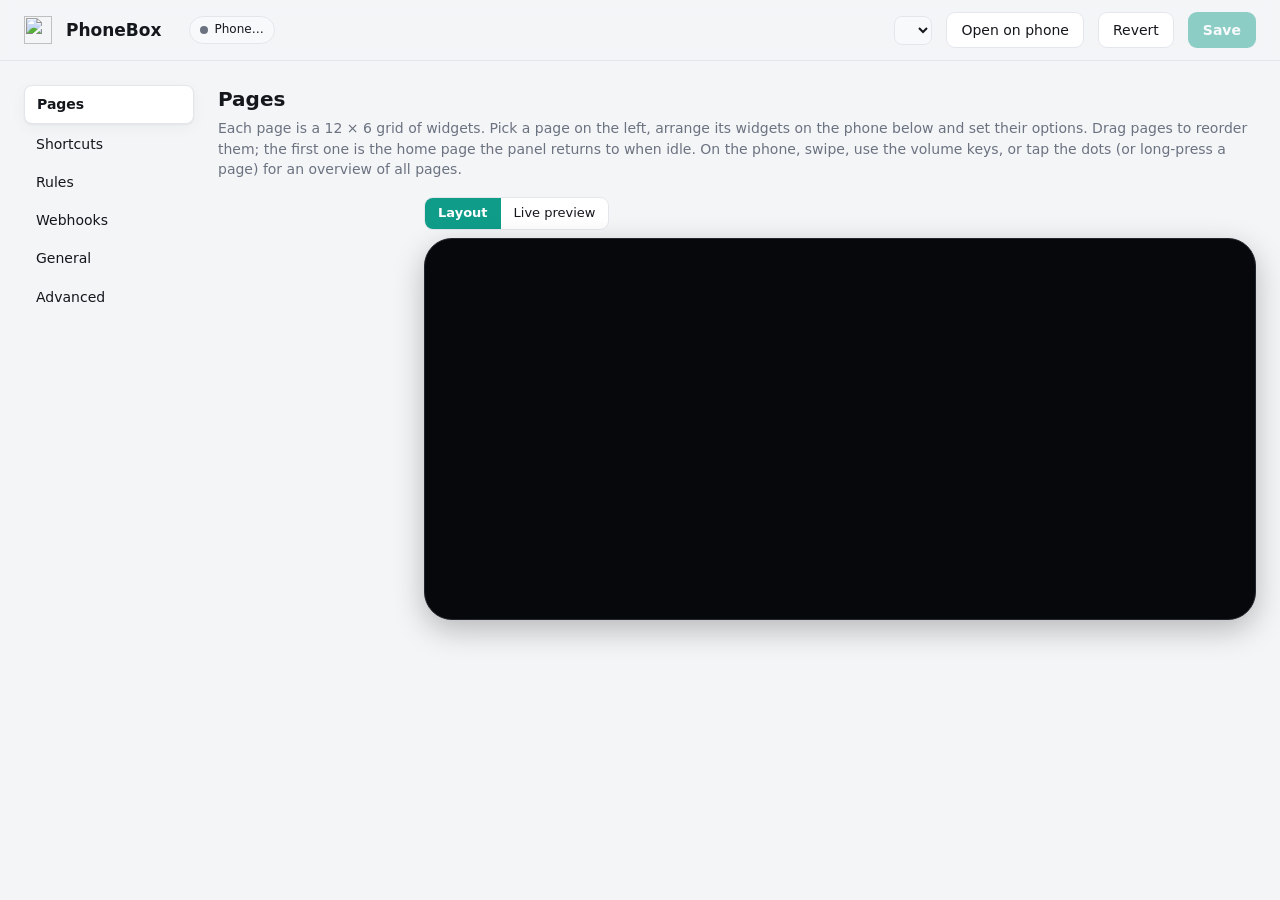
==== agent/PhoneBox.Agent/settings.html @ 7fc96537 "fix(settings): forward option step to number inputs" ====
<!doctype html>
<html lang="en">
<head>
<meta charset="utf-8">
<meta name="viewport" content="width=device-width, initial-scale=1">
<title>PhoneBox Settings</title>
<link rel="icon" href="/favicon.ico">
<style>
:root {
  --bg: #f4f5f7; --panel: #ffffff; --panel-2: #f8f9fb; --line: #e3e6eb; --text: #14171c; --muted: #6b7280;
  --accent: #0f9d8a; --accent-ink: #ffffff; --danger: #dc2626; --ok: #16a34a; --warn: #d97706;
  --shadow: 0 1px 2px rgba(0,0,0,.05), 0 4px 16px rgba(0,0,0,.04);
  color-scheme: light;
}
@media (prefers-color-scheme: dark) {
  :root { --bg: #0c0e12; --panel: #14171d; --panel-2: #1a1e25; --line: #262b34; --text: #e8ecf1; --muted: #8a94a3;
    --accent: #2dd4bf; --accent-ink: #062b26; --shadow: none; color-scheme: dark; }
}
* { box-sizing: border-box; }
body { margin: 0; background: var(--bg); color: var(--text); font: 14px/1.45 "Segoe UI", system-ui, sans-serif; }
button, input, select, textarea { font: inherit; color: inherit; }
header {
  position: sticky; top: 0; z-index: 10; display: flex; align-items: center; gap: 14px;
  padding: 12px 24px; background: color-mix(in srgb, var(--bg) 88%, transparent); backdrop-filter: blur(8px);
  border-bottom: 1px solid var(--line);
}
header img { width: 28px; height: 28px; }
header h1 { font-size: 17px; margin: 0; font-weight: 650; }
header .ver { color: var(--muted); font-size: 12px; }
.pill { font-size: 12px; padding: 4px 10px; border-radius: 99px; background: var(--panel-2); border: 1px solid var(--line); display: inline-flex; gap: 6px; align-items: center; }
.pill i { width: 8px; height: 8px; border-radius: 50%; background: var(--muted); }
.pill.on i { background: var(--ok); box-shadow: 0 0 6px var(--ok); }
.spacer { flex: 1; }
.btn { border: 1px solid var(--line); background: var(--panel); padding: 7px 14px; border-radius: 9px; cursor: pointer; white-space: nowrap; }
.btn:hover { border-color: color-mix(in srgb, var(--accent) 50%, var(--line)); }
.btn.primary { background: var(--accent); color: var(--accent-ink); border-color: transparent; font-weight: 600; }
.btn.primary:disabled { opacity: .45; cursor: default; }
.btn.danger { color: var(--danger); }
.btn.sm { padding: 4px 9px; font-size: 12.5px; border-radius: 7px; }
.icon-btn { border: 1px solid var(--line); background: var(--panel); width: 30px; height: 30px; border-radius: 8px; cursor: pointer; display: grid; place-items: center; }
.ico { width: 1em; height: 1em; vertical-align: -0.15em; flex: none; }
.ico.m { margin-right: 0.35em; }
.icon-btn:disabled { opacity: .3; cursor: default; }

.layout { display: grid; grid-template-columns: 170px minmax(0, 1fr); gap: 24px; max-width: 1400px; margin: 0 auto; padding: 24px; }
nav { position: sticky; top: 76px; align-self: start; display: flex; flex-direction: column; gap: 2px; }
nav a { padding: 8px 12px; border-radius: 8px; color: var(--text); text-decoration: none; }
nav a:hover { background: var(--panel-2); }
nav a.on { background: var(--panel); box-shadow: var(--shadow); font-weight: 600; border: 1px solid var(--line); }
section { display: none; }
section.on { display: block; }
h2 { font-size: 20px; margin: 0 0 4px; }
.lead { color: var(--muted); margin: 0 0 18px; }
.card { background: var(--panel); border: 1px solid var(--line); border-radius: 14px; box-shadow: var(--shadow); padding: 16px 18px; margin-bottom: 14px; }
.card h3 { margin: 0 0 12px; font-size: 15px; }
.row { display: flex; align-items: center; gap: 12px; flex-wrap: wrap; }
.field { display: flex; flex-direction: column; gap: 5px; margin-bottom: 12px; min-width: 0; }
.field label { font-size: 12.5px; color: var(--muted); font-weight: 600; }
.field .hint { font-size: 12px; color: var(--muted); }
input[type=text], input[type=number], input[type=time], select, textarea {
  background: var(--panel-2); border: 1px solid var(--line); border-radius: 8px; padding: 7px 10px; outline: none; min-width: 0;
}
input:focus, select:focus, textarea:focus { border-color: var(--accent); }
.grid2 { display: grid; grid-template-columns: 1fr 1fr; gap: 0 16px; }
.check { display: inline-flex; align-items: center; gap: 7px; cursor: pointer; user-select: none; margin-right: 14px; }
.check input { accent-color: var(--accent); width: 16px; height: 16px; }
.ha-row { padding: 8px 0; border-bottom: 1px solid var(--line, rgba(255,255,255,.08)); }
.ha-row input[type=text] { min-width: 0; }

/* switch */
.switch { position: relative; width: 40px; height: 22px; flex: 0 0 40px; }
.switch input { opacity: 0; width: 0; height: 0; }
.switch span { position: absolute; inset: 0; background: var(--line); border-radius: 99px; transition: .2s; cursor: pointer; }
.switch span::after { content: ""; position: absolute; left: 3px; top: 3px; width: 16px; height: 16px; background: #fff; border-radius: 50%; transition: .2s; box-shadow: 0 1px 3px rgba(0,0,0,.3); }
.switch input:checked + span { background: var(--accent); }
.switch input:checked + span::after { left: 21px; }

/* pages: layout editor */
.pages-layout { display: grid; grid-template-columns: 190px minmax(0, 1fr); gap: 16px; align-items: start; }
#pageTabs { position: sticky; top: 76px; display: flex; flex-direction: column; gap: 4px; }
.ptab { display: flex; align-items: center; gap: 8px; padding: 7px 10px; border-radius: 9px; cursor: pointer; border: 1px solid transparent; user-select: none; }
.ptab:hover { background: var(--panel-2); }
.ptab.on { background: var(--panel); border-color: var(--line); box-shadow: var(--shadow); font-weight: 600; }
.ptab.off .pt-name, .ptab.off .pt-ico { opacity: .4; text-decoration: line-through; }
.ptab.dragging { opacity: .4; }
.ptab.over { outline: 2px dashed var(--accent); }
.pt-num { width: 20px; color: var(--muted); font-size: 12px; text-align: right; }
.pt-ico { font-size: 16px; }
.pt-name { flex: 1; min-width: 0; overflow: hidden; text-overflow: ellipsis; white-space: nowrap; }
.pt-n { font-size: 11px; color: var(--muted); background: var(--panel-2); border-radius: 6px; padding: 0 6px; }
.canvas-wrap { display: flex; justify-content: center; }
.stage-bar { display: flex; align-items: center; gap: 12px; margin: 0 0 8px; flex-wrap: wrap; }
.seg { display: inline-flex; border: 1px solid var(--line); border-radius: 9px; overflow: hidden; }
.seg button { border: 0; background: var(--panel); padding: 6px 13px; cursor: pointer; font: inherit; font-size: 13px; color: var(--text); }
.seg button.on { background: var(--accent); color: var(--accent-ink); font-weight: 600; }
#pageEditor.live .layout-hint { display: none; }
.preview { position: relative; aspect-ratio: 780 / 360; overflow: hidden; border-radius: 10px; background: #000; }
.preview iframe { position: absolute; left: 0; top: 0; width: 780px; height: 360px; border: 0; transform-origin: 0 0; }
.phone { width: 100%; max-width: 860px; padding: 14px 18px; border-radius: 28px; background: #06080b; border: 1px solid #22262e; box-shadow: 0 10px 30px rgba(0,0,0,.25); }
.canvas { position: relative; aspect-ratio: 752 / 333; display: grid; grid-template-columns: repeat(12, 1fr); grid-template-rows: repeat(6, 1fr); gap: 6px; touch-action: none; }
.canvas .cell { border-radius: 6px; background: rgba(255,255,255,.035); }
.wb { position: relative; z-index: 1; border-radius: 10px; background: #1a2230; border: 1.5px solid #2c3647; color: #e8ecf1; cursor: grab; overflow: hidden; display: flex; container-type: size; }
.wb:active { cursor: grabbing; }
.wb.sel { border-color: var(--accent); box-shadow: 0 0 0 3px color-mix(in srgb, var(--accent) 35%, transparent); z-index: 2; }
.wb-in { flex: 1; min-width: 0; display: flex; flex-direction: column; align-items: center; justify-content: center; text-align: center; padding: 4px; gap: 1px; pointer-events: none; }
.wb-ico { font-size: clamp(14px, 30cqmin, 34px); line-height: 1.1; }
.wb b { font-size: 12px; font-weight: 600; white-space: nowrap; overflow: hidden; text-overflow: ellipsis; max-width: 100%; }
.wb small { font-size: 11px; color: #94a3b8; white-space: nowrap; overflow: hidden; text-overflow: ellipsis; max-width: 100%; }
@container (max-height: 52px) { .wb small { display: none; } }
@container (max-height: 36px) { .wb b { display: none; } }
.rz { position: absolute; right: 0; bottom: 0; width: 16px; height: 16px; cursor: nwse-resize; background: linear-gradient(135deg, transparent 50%, var(--accent) 50%); border-bottom-right-radius: 8px; opacity: .7; }
.ed-cols { display: grid; grid-template-columns: minmax(0, 1fr) minmax(0, 1fr); gap: 14px; align-items: start; }
.palette { display: grid; grid-template-columns: 1fr; gap: 2px; max-height: 620px; overflow-y: auto; }
.pal-cat { font-size: 11px; letter-spacing: .1em; text-transform: uppercase; color: var(--muted); font-weight: 700; margin: 10px 0 2px 8px; }
.pal-cat:first-child { margin-top: 0; }
input[type=search] { background: var(--panel-2); border: 1px solid var(--line); border-radius: 8px; padding: 6px 10px; outline: none; }
.pal { display: flex; gap: 10px; align-items: center; text-align: left; padding: 6px 8px; border-radius: 9px; border: 1px solid transparent; background: none; cursor: pointer; }
.pal:hover { background: var(--panel-2); border-color: var(--line); }
.pal-ico { font-size: 20px; width: 28px; text-align: center; }
.pal b { display: block; font-size: 13px; }
.pal small { display: block; font-size: 12px; color: var(--muted); line-height: 1.3; }
.opts { display: flex; flex-wrap: wrap; gap: 6px 4px; align-items: center; }
textarea { width: 100%; resize: vertical; }
[hidden] { display: none !important; }
.modal { position: fixed; inset: 0; z-index: 40; background: rgba(0,0,0,.45); display: flex; align-items: center; justify-content: center; padding: 24px; }
.pair-qrs { display: flex; flex-wrap: wrap; gap: 18px; margin: 12px 0; }
.pair-qr { flex: 1 1 260px; display: flex; flex-direction: column; align-items: center; gap: 8px; text-align: center; }
.pair-qr img { width: min(260px, 100%); aspect-ratio: 1; background: #fff; border-radius: 12px; padding: 6px; }
.pair-qr.expired img { opacity: .15; }
.modal-box { background: var(--panel); border: 1px solid var(--line); border-radius: 16px; padding: 18px 20px; width: min(1000px, 100%); max-height: 90vh; overflow-y: auto; }
.tpl-grid { display: grid; grid-template-columns: repeat(auto-fill, minmax(210px, 1fr)); gap: 12px; }
.tpl { display: flex; flex-direction: column; gap: 4px; text-align: left; padding: 10px; border-radius: 12px; border: 1px solid var(--line); background: var(--panel-2); cursor: pointer; }
.tpl:hover { border-color: var(--accent); }
.tpl small { color: var(--muted); font-size: 12px; }
.mini { aspect-ratio: 2.26; display: grid; grid-template-columns: repeat(12, 1fr); grid-template-rows: repeat(6, 1fr); gap: 2px; background: #06080b; border-radius: 8px; padding: 4px; margin-bottom: 4px; }
.mini span { background: #1f2937; border-radius: 3px; display: grid; place-items: center; font-size: 12px; overflow: hidden; }
.empty-mini { display: grid; place-items: center; font-size: 28px; color: #64748b; }
/* webhooks */
.ex { display: grid; grid-template-columns: 210px minmax(0, 1fr); gap: 10px; align-items: center; margin-bottom: 6px; }
.ex span { color: var(--muted); font-size: 13px; }
.cmdline { display: block; cursor: copy; white-space: nowrap; overflow-x: auto; padding: 6px 10px; font: 12px/1.5 Consolas, "Cascadia Mono", monospace; }
table.items { width: 100%; border-collapse: collapse; font-size: 13px; }
table.items td { border-top: 1px solid var(--line); padding: 6px 8px; vertical-align: middle; }
table.items td.val { font-family: Consolas, monospace; font-size: 12px; max-width: 420px; overflow: hidden; text-overflow: ellipsis; white-space: nowrap; }
@media (max-width: 1100px) { .pages-layout, .ed-cols { grid-template-columns: 1fr; } #pageTabs { position: static; } }

/* rules */
.rule { display: grid; gap: 10px; }
.rule .line { display: flex; align-items: center; gap: 8px; flex-wrap: wrap; }
.rule .line > b { font-size: 13px; color: var(--muted); font-weight: 600; min-width: 44px; }
.rule select, .rule input[type=text], .rule input[type=number] { width: auto; min-width: 0; }
.rule input.grow { flex: 1 1 180px; }
.rule.off { opacity: .55; }
.rule .live { font-size: 12px; color: var(--accent); font-weight: 600; }
.rule .ropts { border-top: 1px solid var(--line); padding-top: 8px; display: grid; gap: 8px; }
.rule .ropts summary { cursor: pointer; font-size: 13px; color: var(--muted); font-weight: 600; }
.rule .ropts[open] summary { margin-bottom: 4px; }
.rule .days { display: inline-flex; gap: 3px; }
.rule .day { border: 1px solid var(--line); background: none; color: var(--muted); border-radius: 7px; padding: 3px 7px; font-size: 12px; cursor: pointer; }
.rule .day.on { background: color-mix(in srgb, var(--accent) 22%, transparent); color: var(--text); border-color: color-mix(in srgb, var(--accent) 55%, transparent); }
.presets { display: flex; flex-wrap: wrap; gap: 8px; }
.phone-row { border-top: 1px solid var(--line); padding: 10px 0; }
.phone-row:first-child { border-top: 0; padding-top: 0; }
.phone-row .row { gap: 10px; }
.phone-pages { display: flex; flex-wrap: wrap; gap: 4px 12px; margin-top: 8px; }
.cal-row { display: grid; grid-template-columns: 160px minmax(0, 1fr) 44px auto; gap: 8px; align-items: center; margin-bottom: 8px; }
.feed-row { grid-template-columns: 160px minmax(0, 1fr) auto; }
.cam-row { grid-template-columns: 160px minmax(0, 1fr) 80px 80px auto; }
.console-row { display: grid; grid-template-columns: 160px minmax(0, 1fr) auto; gap: 8px; align-items: start; margin-bottom: 14px; }
.console-row textarea, .console-row .console-dial { grid-column: 1 / 3; }
.console-row textarea { font-family: ui-monospace, Consolas, monospace; }
.console-dial { display: grid; grid-template-columns: repeat(3, minmax(0, 1fr)); gap: 8px; }
.cal-row input[type=color] { width: 44px; height: 34px; padding: 2px; }
@media (max-width: 700px) { .cal-row { grid-template-columns: 1fr 44px auto; } .feed-row { grid-template-columns: 1fr auto; } .cam-row { grid-template-columns: 1fr 80px 80px auto; } .cal-row .cal-url { grid-column: 1 / -1; grid-row: 2; } }

/* shortcuts */
.deck { display: grid; grid-template-columns: repeat(var(--cols, 4), minmax(0, 1fr)); gap: 10px; margin-bottom: 14px; }
.key {
  position: relative; aspect-ratio: 1.75; border-radius: 14px; cursor: pointer; display: flex; flex-direction: column; align-items: center; justify-content: center; gap: 4px;
  background: linear-gradient(160deg, color-mix(in srgb, var(--k) 28%, #11151b), #11151b); color: #eef2f6;
  border: 2px solid color-mix(in srgb, var(--k) 45%, transparent); user-select: none;
}
.key .ki { font-size: 26px; line-height: 1; }
.key .kl { font-size: 12.5px; font-weight: 500; max-width: 92%; overflow: hidden; text-overflow: ellipsis; white-space: nowrap; }
.key.sel { border-color: var(--accent); box-shadow: 0 0 0 3px color-mix(in srgb, var(--accent) 35%, transparent); }
.key.add { background: transparent; color: var(--muted); border: 2px dashed var(--line); }
.key.dragging { opacity: .35; }
.key.over { outline: 2px dashed var(--accent); outline-offset: 2px; }
.editor .grid2 { align-items: start; }
.swatches { display: flex; gap: 6px; flex-wrap: wrap; margin-top: 4px; }
.swatches button { width: 22px; height: 22px; border-radius: 6px; border: 2px solid transparent; cursor: pointer; }
.swatches button.on { border-color: var(--text); }
.emojis { display: flex; gap: 2px; flex-wrap: wrap; margin-top: 4px; }
.emojis button { border: 0; background: none; font-size: 18px; width: 30px; height: 30px; border-radius: 6px; cursor: pointer; }
.emojis button:hover { background: var(--panel-2); }
input[type=color] { width: 42px; height: 34px; border: 1px solid var(--line); border-radius: 8px; background: var(--panel-2); padding: 2px; }
.icon-input { width: 70px; text-align: center; font-size: 20px; }
.custom-icon-preview { width: 30px; height: 30px; object-fit: contain; border-radius: 6px; background: var(--panel-2); }

/* smart stack builder in inspector */
.stack-list { display: flex; flex-direction: column; gap: 6px; margin: 6px 0 10px; }
.stack-row {
  display: flex;
  align-items: center;
  gap: 8px;
  padding: 8px 10px;
  background: var(--panel-2);
  border: 1px solid var(--line);
  border-radius: 9px;
  user-select: none;
  cursor: pointer;
  transition: border-color .15s ease, background .15s ease, opacity .15s ease;
}
.stack-row:hover { background: color-mix(in srgb, var(--panel-2) 80%, var(--line)); }
.stack-row.off { opacity: .5; }
.stack-row.off .stack-row-name { text-decoration: line-through; }
.stack-row.dragging { opacity: .35; }
.stack-row.over { outline: 2px dashed var(--accent); outline-offset: 1px; }
.stack-row.has-config-open {
  border-bottom-left-radius: 0;
  border-bottom-right-radius: 0;
  border-color: var(--accent);
  background: color-mix(in srgb, var(--accent) 12%, var(--panel-2));
}
.stack-row-handle {
  cursor: grab;
  color: var(--muted);
  font-size: 15px;
  line-height: 1;
  padding: 2px 4px;
}
.stack-row-handle:active { cursor: grabbing; }
.stack-row-check { cursor: pointer; }
.stack-row-ico { font-size: 17px; width: 22px; text-align: center; }
.stack-row-name { flex: 1; min-width: 0; font-size: 13px; font-weight: 500; overflow: hidden; text-overflow: ellipsis; white-space: nowrap; }
.stack-row-chevron { font-size: 11px; color: var(--muted); padding: 0 4px; }
.stack-row:hover .stack-row-chevron { color: var(--text); }
.stack-row-actions { display: flex; align-items: center; gap: 4px; }
.stack-btn-sm {
  background: none;
  border: none;
  color: var(--muted);
  cursor: pointer;
  padding: 3px 6px;
  border-radius: 5px;
  font-size: 11px;
  line-height: 1;
}
.stack-btn-sm:hover:not(:disabled) { background: var(--line); color: var(--text); }
.stack-btn-sm:disabled { opacity: 0.3; cursor: default; }
.stack-btn-del:hover { background: rgba(239, 68, 68, 0.2); color: #f87171; }
.stack-sub-config {
  margin: -6px 0 4px;
  padding: 10px 12px;
  background: var(--panel);
  border: 1px solid var(--accent);
  border-top: none;
  border-bottom-left-radius: 9px;
  border-bottom-right-radius: 9px;
  display: flex;
  flex-direction: column;
  gap: 8px;
  box-shadow: 0 4px 10px rgba(0, 0, 0, 0.25);
}
.stack-sub-header {
  display: flex;
  justify-content: space-between;
  align-items: center;
  padding-bottom: 4px;
  border-bottom: 1px solid var(--line);
}
.stack-dropzone {
  border: 2px dashed var(--line);
  border-radius: 10px;
  padding: 12px 10px;
  text-align: center;
  color: var(--muted);
  font-size: 12.5px;
  cursor: default;
  transition: all .2s ease;
  background: rgba(255, 255, 255, 0.015);
  display: flex;
  align-items: center;
  justify-content: center;
  gap: 8px;
}
.stack-dropzone.over {
  border-color: var(--accent);
  background: color-mix(in srgb, var(--accent) 15%, transparent);
  color: var(--accent);
}
.pal[draggable="true"] { cursor: grab; }
.pal[draggable="true"]:active { cursor: grabbing; }
.wb.stack-canvas-over {
  border-color: var(--accent) !important;
  box-shadow: 0 0 0 3px color-mix(in srgb, var(--accent) 50%, transparent) !important;
}

/* city search */
.results { display: flex; flex-direction: column; border: 1px solid var(--line); border-radius: 8px; overflow: hidden; margin-top: 6px; }
.results button { text-align: left; border: 0; background: var(--panel); padding: 8px 10px; cursor: pointer; border-bottom: 1px solid var(--line); }
.results button:last-child { border-bottom: 0; }
.results button:hover { background: var(--panel-2); }
.results small { color: var(--muted); }

textarea.json { width: 100%; min-height: 420px; font: 12.5px/1.5 Consolas, "Cascadia Mono", monospace; resize: vertical; }
code { background: var(--panel-2); padding: 1px 6px; border-radius: 5px; font-size: 12.5px; }
dl { display: grid; grid-template-columns: max-content 1fr; gap: 6px 16px; margin: 0; }
dt { color: var(--muted); }
dd { margin: 0; word-break: break-all; }

.toast { position: fixed; bottom: 22px; left: 50%; transform: translate(-50%, 20px); opacity: 0; transition: .25s; padding: 10px 18px; border-radius: 10px;
  background: var(--text); color: var(--bg); font-weight: 500; pointer-events: none; z-index: 50; }
.toast.on { opacity: 1; transform: translate(-50%, 0); }
.toast.err { background: var(--danger); color: #fff; }
.dirty-dot { width: 8px; height: 8px; border-radius: 50%; background: var(--warn); display: none; }
.is-dirty .dirty-dot { display: inline-block; }

@media (max-width: 800px) {
  .layout { grid-template-columns: 1fr; padding: 16px; }
  nav { position: static; flex-direction: row; overflow-x: auto; }
  .grid2 { grid-template-columns: 1fr; }
  .deck { --cols: 3 !important; }
}
</style>
</head>
<body>
<header id="hdr">
  <img src="/favicon.ico" alt="">
  <h1>PhoneBox</h1><span class="ver" id="ver"></span>
  <span class="pill" id="phone"><i></i><span data-i18n="s.phoneStatus">Phone…</span></span>
  <div class="spacer"></div>
  <select id="langSel" data-i18n-title="lang.label" title="Language" style="padding:5px 8px;border-radius:8px;border:1px solid var(--line);background:var(--panel-2);color:var(--text);font-size:12.5px;max-width:160px"></select>
  <span class="dirty-dot" data-i18n-title="s.unsavedChanges" title="Unsaved changes"></span>
  <button class="btn primary" id="restartBtn" hidden title="Wi-Fi settings change after a restart" data-i18n="s.restartApply" data-i18n-title="s.restartApplyTitle">Restart to apply</button>
  <button class="btn" id="openPhone" data-i18n="s.openOnPhone">Open on phone</button>
  <button class="btn" id="revert" disabled data-i18n="s.revert">Revert</button>
  <button class="btn primary" id="save" disabled data-i18n="s.save">Save</button>
</header>

<div class="layout">
  <nav id="nav">
    <a href="#pages" class="on" data-i18n="s.nav.pages">Pages</a>
    <a href="#shortcuts" data-i18n="s.nav.shortcuts">Shortcuts</a>
    <a href="#rules" data-i18n="s.nav.rules">Rules</a>
    <a href="#webhooks" data-i18n="s.nav.webhooks">Webhooks</a>
    <a href="#general" data-i18n="s.nav.general">General</a>
    <a href="#advanced" data-i18n="s.nav.advanced">Advanced</a>
  </nav>

  <main>
    <section id="pages" class="on">
      <h2 data-i18n="s.nav.pages">Pages</h2>
      <p class="lead" data-i18n="s.pages.lead">Each page is a 12 × 6 grid of widgets. Pick a page on the left, arrange its widgets on the phone below and set their options.
        Drag pages to reorder them; the first one is the home page the panel returns to when idle. On the phone, swipe, use the volume keys,
        or tap the dots (or long-press a page) for an overview of all pages.</p>
      <div class="pages-layout">
        <div id="pageTabs"></div>
        <div id="pageEditor">
          <div id="peHead"></div>
          <div id="stage">
            <div class="stage-bar">
              <div class="seg" id="stageSeg"><button data-v="layout" class="on" data-i18n="s.pages.layout">Layout</button><button data-v="live" data-i18n="s.pages.livePreview">Live preview</button></div>
              <span class="hint" id="stageHint"></span>
            </div>
            <div class="canvas-wrap"><div class="phone"><div class="canvas" id="canvas"></div><div class="preview" id="previewBox" hidden></div></div></div>
          </div>
          <div id="peRest"></div>
        </div>
      </div>
    </section>

    <section id="shortcuts">
      <h2 data-i18n="s.nav.shortcuts">Shortcuts</h2>
      <p class="lead" data-i18n="s.shortcuts.lead">The keys shown by Shortcut grid and Big button widgets. Click a key to edit it, drag to reorder. The phone only sends the key's id; commands never leave this computer.</p>
      <div class="deck" id="deck"></div>
      <div class="card editor" id="editor"></div>
    </section>

    <section id="rules">
      <h2 data-i18n="s.nav.rules">Rules</h2>
      <p class="lead" data-i18n="s.rules.lead">Let the panel react to what happens on this computer: show the AI page when Claude needs you, the music page when
        something plays, an "on air" sign during calls. A rule fires when its condition starts; with <b>only while it lasts</b> the phone
        goes back to where it was (and a pushed value is removed) when the condition ends.</p>
      <div class="card">
        <h3 data-i18n="s.rules.add">Add a rule</h3>
        <div class="presets" id="rulePresets"></div>
      </div>
      <div class="card row" style="gap:10px;align-items:center">
        <span id="rulesPausedState" class="hint" style="flex:1" data-i18n="s.rules.countdown">Page switches count down on the phone and wait while you use it (General › Page switching).</span>
        <button class="btn sm" id="rulesPauseBtn" data-i18n="s.rules.pause1h">Pause all rules for 1 hour</button>
      </div>
      <div id="ruleList"></div>
    </section>

    <section id="general">
      <h2 data-i18n="s.nav.general">General</h2>
      <div class="card" id="appearanceSettings"></div>
      <div class="card" id="controlSettings"></div>
      <p class="lead" data-i18n="s.general.lead">Weather, night mode, display behaviour and the phone connection.</p>

      <div class="card">
        <h3 data-i18n="s.weather.title">Weather</h3>
        <div class="field">
          <label data-i18n="s.weather.searchCity">Search for a city</label>
          <div class="row"><input type="text" id="citySearch" data-i18n-placeholder="s.weather.searchPlaceholder" placeholder="e.g. Tallinn, Berlin…" style="flex:1"><button class="btn" id="cityBtn" data-i18n="s.weather.searchBtn">Search</button></div>
          <div class="results" id="cityResults" hidden></div>
        </div>
        <div class="grid2">
          <div class="field"><label data-i18n="s.weather.displayName">Display name</label><input type="text" data-bind="weather.city"></div>
          <div class="row" style="gap:10px">
            <div class="field" style="flex:1"><label data-i18n="s.weather.lat">Latitude</label><input type="number" step="0.001" data-bind="weather.lat" data-type="num"></div>
            <div class="field" style="flex:1"><label data-i18n="s.weather.lon">Longitude</label><input type="number" step="0.001" data-bind="weather.lon" data-type="num"></div>
          </div>
        </div>
        <p class="hint" style="margin:8px 0 0" data-i18n="s.weather.openMeteoHint">The phone asks Open-Meteo for this location only while a page has a widget that uses the weather (weather, forecast, sun &amp; moon, a clock with its weather line, Custom HTML).</p>
      </div>

      <div class="card">
        <h3 data-i18n="s.ping.title">Ping</h3>
        <div class="field"><label data-i18n="s.ping.label">Host pinged every 5 seconds for the ping metric and the "ping high" rule (empty = off)</label>
          <input type="text" data-bind="ping.host" placeholder="off" spellcheck="false" autocomplete="off"></div>
        <div class="field" style="margin-top:10px"><label data-i18n="s.net.adapters">Network adapters counted by the network meters</label>
          <div id="netAdapters" class="hint"></div>
          <span class="hint" data-i18n="s.net.hint">None ticked = automatic (the connected Ethernet and Wi-Fi adapters). With a VPN that carries the same traffic, or a reading that looks too high, tick only the adapter you use.</span></div>
      </div>

      <div class="card">
        <h3 data-i18n="s.calendars.title">Calendars</h3>
        <p class="hint" style="margin:0 0 12px" data-i18n-html="s.cal.hint">For the <b>Agenda</b> widget and calendar rules. Paste an iCalendar (ICS) address:
          Google Calendar › Settings › your calendar › <i>Secret address in iCal format</i>; Outlook › Settings › Calendar › Shared calendars ›
          <i>Publish a calendar</i> (ICS link); iCloud › share as a public calendar (<code>webcal://</code> works). The addresses stay on this computer.</p>
        <div id="calList"></div>
        <button class="btn sm" id="calAdd" data-i18n="s.calendars.add">＋ Add a calendar</button>
      </div>

      <div class="card">
        <h3 data-i18n="s.photos.title">Photo frame</h3>
        <p class="hint" style="margin:0 0 12px" data-i18n="s.photos.hint">For the Photo frame widget: a folder of photos on this computer. A synced OneDrive, Dropbox or iCloud folder works too; photos that are only in the cloud are skipped. Large photos are scaled down here before they go to the phone, and the path stays on this computer.</p>
        <div class="field"><label data-i18n="s.photos.folder">Photo folder (full path)</label>
          <input type="text" data-bind="photos.folder" placeholder="C:\Users\you\Pictures\Frame" spellcheck="false" autocomplete="off"></div>
        <label class="check"><input type="checkbox" data-bind="photos.subfolders"> <span data-i18n="s.photos.subfolders">Include subfolders</span></label>
      </div>

      <div class="card">
        <h3 data-i18n="s.feeds.title">News feeds</h3>
        <p class="hint" style="margin:0 0 12px" data-i18n="s.feeds.hint">RSS or Atom feeds for the News feeds widget. This computer fetches each one at most every 15 minutes, only while a page shows a News feeds widget; the addresses stay here.</p>
        <div id="feedList"></div>
        <button class="btn sm" id="feedAdd" data-i18n="s.feeds.add">＋ Add a feed</button>
      </div>

      <div class="card">
        <h3 data-i18n="s.camera.title">Cameras</h3>
        <p class="hint" style="margin:0 0 12px" data-i18n="s.camera.hint">IP cameras for the Camera widget: a name and the camera’s RTSP address (rtsp://user:password@address:554/…, from its manual or app). This computer pulls a camera with ffmpeg only while a Camera widget shows it, and sends the phone a few pictures a second (set next to each camera). The addresses stay on this computer, but while a camera runs they are visible in its process list.</p>
        <div class="field"><label data-i18n="s.camera.ffmpeg">ffmpeg (full path; empty = find it in PATH)</label>
          <input type="text" data-bind="cameras.ffmpeg" placeholder="C:\ffmpeg\bin\ffmpeg.exe" spellcheck="false" autocomplete="off"></div>
        <div id="cameraList"></div>
        <button class="btn sm" id="cameraAdd" data-i18n="s.camera.add">＋ Add a camera</button>
      </div>

      <div class="card">
        <h3 data-i18n="s.console.title">App console</h3>
        <p class="hint" style="margin:0 0 12px" data-i18n="s.console.hint">Keys and a dial for the App console widget, per app: the widget shows the keys of the app in front on this computer and sends them only to that app. Apps are process names, as in Task Manager's Details tab (photoshop, gimp-2.10). One key per line, a label then the keys: Undo = ctrl+z. Windows only; the keys stay on this computer.</p>
        <div id="consoleList"></div>
        <button class="btn sm" id="consoleAdd" data-i18n="s.console.add">＋ Add an app</button>
      </div>

      <div class="card">
        <h3 data-i18n="s.ha.title">Home Assistant</h3>
        <p class="hint" style="margin:0 0 12px" data-i18n-html="s.ha.tokenHint">For the <b>Home Assistant</b> widget. Create a token in Home Assistant › your profile › Security ›
          <i>Long-lived access tokens</i>. The token stays on this computer; the phone only sees the entities its widgets list.
          (Home Assistant can also push values and notifications to the panel, see Webhooks.)</p>
        <div class="grid2">
          <div class="field"><label data-i18n="s.ha.address">Address</label><input type="text" data-bind="homeAssistant.url" placeholder="http://homeassistant.local:8123" spellcheck="false"></div>
          <div class="field"><label data-i18n="s.ha.token">Long-lived access token</label><input type="password" data-bind="homeAssistant.token" autocomplete="off"></div>
        </div>
        <div class="row"><button class="btn sm" id="haTest" data-i18n="s.test">Test</button><span class="hint" id="haState"></span></div>
      </div>

      <div class="card">
        <h3 data-i18n="s.discord.title">Discord</h3>
        <div class="row" style="margin-bottom:8px"><label class="switch"><input type="checkbox" data-bind="discord.enabled"><span></span></label> <span data-i18n="s.discord.enable">Connect to the Discord app on this PC (for the Discord widget)</span></div>
        <p class="hint" style="margin:0 0 12px" data-i18n="s.discord.hint">Create an application at discord.com/developers/applications, add the redirect http://127.0.0.1 under OAuth2, and copy its client ID and secret here. Discord asks you to approve PhoneBox once. If it refuses the login, add your account under the application's App Testers. Step by step: docs/DISCORD.md.</p>
        <div class="grid2">
          <div class="field"><label data-i18n="s.discord.clientId">Client ID</label><input type="text" data-bind="discord.clientId" autocomplete="off" spellcheck="false"></div>
          <div class="field"><label data-i18n="s.discord.clientSecret">Client secret</label><input type="password" data-bind="discord.clientSecret" autocomplete="off"></div>
        </div>
      </div>

      <div class="card">
        <h3 data-i18n="s.obs.title">OBS Studio</h3>
        <div class="row" style="margin-bottom:8px"><label class="switch"><input type="checkbox" data-bind="obs.enabled"><span></span></label> <span data-i18n-html="s.obs.enable">Connect to OBS (for the <b>OBS</b> widget, the On air widget and rules)</span></div>
        <p class="hint" style="margin:0 0 12px" data-i18n-html="s.obs.hint">In OBS: Tools › WebSocket Server Settings › <i>Enable WebSocket server</i>; copy the password from <i>Show Connect Info</i>.</p>
        <div class="grid2">
          <div class="field"><label data-i18n="s.ha.address">Address</label><input type="text" data-bind="obs.url" placeholder="ws://127.0.0.1:4455" spellcheck="false"></div>
          <div class="field"><label data-i18n="s.obs.password">Password</label><input type="password" data-bind="obs.password" autocomplete="off"></div>
        </div>
        <div class="row"><button class="btn sm" id="obsTest" data-i18n="s.test">Test</button><span class="hint" id="obsState"></span></div>
      </div>

      <div class="card">
        <h3 data-i18n="s.night.title">Night mode</h3>
        <div class="row" style="margin-bottom:12px"><label class="switch"><input type="checkbox" data-bind="night.enabled"><span></span></label> <span data-i18n="s.night.enable">Dim the screen at night and show only the clock</span></div>
        <div class="grid2">
          <div class="row" style="gap:10px">
            <div class="field" style="flex:1"><label data-i18n="s.night.from">From</label><input type="time" data-bind="night.start"></div>
            <div class="field" style="flex:1"><label data-i18n="s.night.to">To</label><input type="time" data-bind="night.end"></div>
          </div>
          <div class="field"><label><span data-i18n="s.night.brightness">Night brightness: </span><span id="nbv"></span></label><input type="range" min="0.01" max="0.3" step="0.01" data-bind="night.brightness" data-type="num"></div>
        </div>
      </div>

      <div class="card">
        <h3 data-i18n="s.display.title">Display</h3>
        <div class="row" style="gap:16px;margin-bottom:12px;align-items:flex-end;flex-wrap:wrap">
          <div class="field" style="margin:0"><label data-i18n="lang.label">Language</label>
            <select data-bind="display.language" id="displayLangSel"></select></div>
          <div class="field" style="margin:0"><label data-i18n="s.display.theme">Theme</label>
            <select data-bind="display.theme"><option value="default" data-i18n="s.display.theme.default">Default</option><option value="amoled" data-i18n="s.display.theme.amoled">AMOLED black</option><option value="midnight" data-i18n="s.display.theme.midnight">Midnight blue</option><option value="warm" data-i18n="s.display.theme.warm">Warm</option><option value="graphite" data-i18n="s.display.theme.graphite">Graphite</option></select></div>
          <div class="field" style="margin:0"><label data-i18n="s.display.accent">Accent colour</label><input type="color" data-bind="display.accent" style="width:56px;height:36px;padding:2px"></div>
          <label class="check" style="margin-bottom:8px"><input type="checkbox" data-bind="display.artTint"> <span data-i18n="s.display.artTint">Tint the background with the album art</span></label>
        </div>
        <div class="field" style="max-width:420px"><label data-i18n="s.display.orientation">Orientation</label>
          <select data-bind="display.orientation"><option value="landscape" data-i18n="s.display.orientation.landscape">Landscape</option><option value="portrait" data-i18n="s.display.orientation.portrait">Portrait</option><option value="auto" data-i18n="s.display.orientation.auto">Follow the phone</option></select>
          <span class="hint" data-i18n="s.display.orientationHint">You design pages in landscape; in portrait the panel arranges the widgets by itself, top to bottom. Tablets use the same pages, just bigger.</span></div>
        <div class="field" style="max-width:420px"><label data-i18n="s.display.timeFormat">Time format</label>
          <select data-bind="display.hour12" data-type="hour12"><option value="false" data-i18n="s.display.h24">24-hour (14:05)</option><option value="true" data-i18n="s.display.h12">12-hour (2:05 PM)</option><option value="auto" data-i18n="s.display.orientation.auto">Follow the phone</option></select></div>
        <label class="check"><input type="checkbox" data-bind="display.showSeconds"> <span data-i18n="s.display.showSeconds">Show seconds on the clock</span></label>
        <label class="check"><input type="checkbox" data-bind="display.vibrate"> <span data-i18n="s.display.vibrate">Vibrate when a session finishes or needs input</span></label>
        <label class="check"><input type="checkbox" data-bind="display.volumeKeys"> <span data-i18n="s.display.volumeKeys">The phone's volume keys switch pages</span></label>
        <label class="check"><input type="checkbox" data-bind="display.autoBrightness"> <span data-i18n="s.display.autoBrightness">Brightness follows the room (light sensor)</span></label>
        <label class="check"><input type="checkbox" data-bind="display.nightWhenDark"> <span data-i18n="s.display.nightWhenDark">Show the night screen whenever the room is dark</span></label>
        <label class="check"><input type="checkbox" data-bind="display.proximityWake"> <span data-i18n="s.display.proximityWake">A hand near the phone wakes the night screen</span></label>
        <label class="check"><input type="checkbox" data-bind="display.controlsTop"> <span data-i18n="s.display.controlsTop">Page dots and the Allow / Deny buttons at the top of the screen</span></label>
      </div>

      <div class="card">
        <h3 data-i18n="s.oled.title">OLED burn-in protection</h3>
        <p class="hint" style="margin:0 0 12px" data-i18n="s.oled.lead">For OLED screens that show the same page for hours. The AMOLED black theme and the night screen help too.</p>
        <label class="check"><input type="checkbox" data-bind="display.pixelShift"> <span data-i18n="s.oled.pixelShift">Move the panel by a few pixels every 2 minutes, and the night clock around the screen</span></label>
        <div class="field" style="max-width:420px;margin-top:8px"><label data-i18n="s.oled.idleDim">Dim the panel after (minutes without a touch, 0 = never)</label><input type="number" min="0" max="1440" data-bind="display.idleDimMin" data-type="int">
          <span class="hint" data-i18n="s.oled.idleDimHint">A touch brightens it again without pressing anything; so do a page switch, a notification and a permission prompt.</span></div>
      </div>

      <div class="card">
        <h3 data-i18n="s.pageSwitch.title">Page switching</h3>
        <p class="hint" style="margin:0 0 12px" data-i18n="s.pageSwitch.lead">How rules, webhooks and the idle return change the page. Instead of jumping, the phone shows “Claude needs me — switching to AI in 3…” with Stay and Go now, then fades over. It never pulls a page away while you are using the panel, and rules that fire one after another wait their turn instead of bouncing the screen back and forth.</p>
        <div class="grid2">
          <div class="field"><label data-i18n="s.pageSwitch.homePage">Home page</label><select id="homePageSel" onchange="cfg.display.homePage = this.value || null; changed(); renderPageEditor()"></select>
            <span class="hint" data-i18n="s.pageSwitch.homePageHint">Where the idle return and the Back key go.</span></div>
          <div class="field"><label data-i18n="s.pageSwitch.backHome">Back home after (seconds without a touch, 0 = never)</label><input type="number" min="0" max="3600" data-bind="display.idleReturnSec" data-type="int">
            <span class="hint" data-i18n="s.pageSwitch.backHomePerPage">Each page can override this (page editor › Back home after).</span></div>
          <div class="field"><label data-i18n="s.pageSwitch.countdown">Countdown before switching (seconds, 0 = at once)</label><input type="number" min="0" max="30" data-bind="display.switchCountdownSec" data-type="int"></div>
          <div class="field"><label data-i18n="s.pageSwitch.grace">Don't interrupt for (seconds after I touch the panel)</label><input type="number" min="0" max="600" data-bind="display.touchGraceSec" data-type="int"></div>
          <div class="field"><label data-i18n="s.pageSwitch.minDwell">At least (seconds between two automatic switches)</label><input type="number" min="0" max="600" data-bind="display.minDwellSec" data-type="int"></div>
          <div class="field"><label data-i18n="s.pageSwitch.holdMax">A rule keeps its page at most (minutes, 0 = while it lasts)</label><input type="number" min="0" max="1440" data-bind="display.holdMaxMin" data-type="int">
            <span class="hint" data-i18n="s.pageSwitch.holdMaxHint">After that the panel goes home when nobody touches it.</span></div>
        </div>
      </div>

      <div class="card">
        <h3 data-i18n="s.kiosk.title">Kiosk</h3>
        <p class="hint" style="margin:0 0 12px" data-i18n="s.kiosk.lead">Keep the phone on the panel. Neither needs root.</p>
        <label class="check"><input type="checkbox" data-bind="display.pin"> <span data-i18n="s.kiosk.pin">Pin the panel: Home and Recents stay on it (Android asks once; hold Back and Overview together to unpin)</span></label>
        <label class="check"><input type="checkbox" data-bind="display.homeScreen"> <span data-i18n="s.kiosk.homeScreen">Use the panel as the phone's home screen: it starts after a reboot and Home returns to it (turn off to get your launcher back)</span></label>
        <label class="check"><input type="checkbox" data-bind="display.keepAwake"> <span data-i18n="s.kiosk.keepAwake">Keep the phone awake: turn off Android's screen saver (it starts on the charger) and keep the screen on while plugged in (set over USB)</span></label>
        <label class="check" id="followComputerLockOption" style="display:none"><input type="checkbox" data-bind="display.followComputerLock"> <span data-i18n="s.kiosk.followLock">Follow the computer lock: turn the phone screen off when macOS locks; wake it and open PhoneBox when macOS unlocks (ADB required; unlock phones secured by a PIN or password manually)</span></label>
      </div>

      <div class="card">
        <h3 data-i18n="s.battery.title">Battery care</h3>
        <p class="hint" style="margin:0 0 12px"><span data-i18n="s.battery.leadHead">A phone that is plugged in all the time wears its battery out. PhoneBox can keep it between two</span>
          <span data-i18n="s.battery.leadMid">levels by switching the phone's power on and off. Phones cannot stop charging by themselves without root, so the power is switched</span>
          <span data-i18n-html="s.battery.leadTail">where it comes from: a <b>smart plug in Home Assistant</b> (the phone on its own charger), or two <b>shortcuts</b>, for example
          <code>uhubctl</code> for a USB hub with switchable ports. Without USB power the panel keeps running over Wi-Fi.</span></p>
        <div class="row" style="margin-bottom:12px"><label class="switch"><input type="checkbox" data-bind="charge.enabled"><span></span></label> <span data-i18n="s.battery.keepBetween">Keep the battery between</span>
          <input type="number" min="5" max="95" data-bind="charge.min" data-type="int" style="width:70px"> % and
          <input type="number" min="10" max="100" data-bind="charge.max" data-type="int" style="width:70px"> %</div>
        <div class="grid2">
          <div class="field"><label data-i18n="s.battery.method">Switch the power with</label><select data-bind="charge.method"><option value="ha" data-i18n="s.battery.methodHa">a Home Assistant switch (smart plug)</option><option value="shortcuts" data-i18n="s.battery.methodShortcuts">two shortcuts (power on / power off)</option></select></div>
          <div class="field" id="chargeHa"><label data-i18n="s.battery.entity">Switch entity</label><input type="text" data-bind="charge.entity" placeholder="switch.phone_charger" spellcheck="false"></div>
          <div class="field" id="chargeOn" hidden><label data-i18n="s.battery.onShortcut">Shortcut: power on</label><select id="chargeOnSel" onchange="cfg.charge.onShortcut = this.value || null; changed()"></select></div>
          <div class="field" id="chargeOff" hidden><label data-i18n="s.battery.offShortcut">Shortcut: power off</label><select id="chargeOffSel" onchange="cfg.charge.offShortcut = this.value || null; changed()"></select></div>
        </div>
        <div class="row" style="gap:8px"><button class="btn sm" onclick="chargeTest('off')" data-i18n="s.battery.testOff">Test: power off</button><button class="btn sm" onclick="chargeTest('on')" data-i18n="s.battery.testOn">Test: power on</button>
          <span class="hint" id="chargeState"></span></div>
      </div>

      <div class="card">
        <h3 data-i18n="s.claude.title">Claude Code permission prompts</h3>
        <p class="hint" style="margin:0 0 12px" data-i18n-html="s.claude.hint">When Claude Code asks for permission (run a command, edit a file…), the phone shows the request with
          <b>Allow</b> and <b>Deny</b>. If the phone is not connected or nobody answers in time, Claude Code asks in the terminal as usual.
          This needs a small hook in <code>~/.claude/settings.json</code>; PhoneBox adds it for you (a backup is kept next to the file).</p>
        <div class="row" style="margin-bottom:12px"><button class="btn" id="hookBtn" data-i18n="s.claude.installHook">Install hook</button><span class="hint" id="hookState"></span></div>
        <div class="row" style="margin-bottom:8px"><label class="switch"><input type="checkbox" data-bind="claude.phoneApprovals"><span></span></label> <span data-i18n="s.claude.askOnPhone">Ask on the phone</span></div>
        <label class="check"><input type="checkbox" data-bind="claude.disableFallbackTimer"> Disable PC fallback timer (keep waiting on phone without falling back)</label>
        <label class="check"><input type="checkbox" data-bind="claude.onlyWhenAway"> <span data-i18n="s.claude.onlyWhenAway">Only when I am away from the PC (no keyboard or mouse for a minute)</span></label>
        <div class="field" style="max-width:260px;margin-top:12px"><label data-i18n="s.claude.timeout">Seconds to answer before the terminal takes over</label><input type="number" min="10" max="3600" data-bind="claude.timeoutSec" data-type="int"></div>
      </div>

      <div class="card">
        <h3>Antigravity notifications</h3>
        <p class="hint" style="margin:0 0 12px">Alert the phone with a bottom pop-up card when Antigravity needs a choice on the PC or finishes a task.
          Uses lifecycle hooks in <code>~/.gemini/config/hooks.json</code>; PhoneBox configures them for you.</p>
        <div class="row" style="margin-bottom:12px"><button class="btn" id="agHookBtn">Install hook</button><span class="hint" id="agHookState"></span></div>
        <div class="row" style="margin-bottom:8px"><label class="switch"><input type="checkbox" data-bind="antigravity.phoneApprovals"><span></span></label> <span>Show notifications on phone</span></div>
        <label class="check"><input type="checkbox" data-bind="antigravity.playSound"> Play notification sound on phone</label>
        <label class="check"><input type="checkbox" data-bind="antigravity.disableFallbackTimer"> Disable auto-dismiss timer (keep notification on phone until dismissed)</label>
        <label class="check"><input type="checkbox" data-bind="antigravity.onlyWhenAway"> Only when I am away from the PC (no keyboard or mouse for a minute)</label>
        <div class="field" style="max-width:260px;margin-top:12px"><label>Notification auto-dismiss (seconds)</label><input type="number" min="5" max="300" data-bind="antigravity.timeoutSec" data-type="int"></div>
      </div>

      <div class="card">
        <h3 data-i18n="s.quotas.title">AI quotas &amp; CodexBar</h3>
        <p class="hint" style="margin:0 0 12px" data-i18n="s.quotas.lead">Choose which AI coding services to track and show on the panel, and configure rotation.</p>
        <div class="field"><label data-i18n="s.quotas.tracked">Tracked AI services</label>
          <div class="opts">
            <label class="check"><input type="checkbox" id="cb_claude"> Claude</label>
            <label class="check"><input type="checkbox" id="cb_codex"> Codex</label>
            <label class="check"><input type="checkbox" id="cb_antigravity"> Antigravity</label>
          </div>
        </div>
        <div class="field" style="margin-top:10px">
          <label class="check"><input type="checkbox" data-bind="codexBar.rotate"> <span data-i18n="s.quotas.rotate">Rotate providers automatically</span></label>
        </div>
        <div class="row" style="gap:12px;margin-top:10px">
          <div class="field" style="max-width:180px"><label data-i18n="s.quotas.pageSize">Cards at a time</label><input type="number" min="0" max="6" data-bind="codexBar.pageSize" data-type="int"><span class="hint" data-i18n="s.quotas.pageSizeHint">0 = show all</span></div>
          <div class="field" style="max-width:240px"><label data-i18n="s.quotas.rotateInterval">Rotate every (seconds)</label><input type="number" min="2" max="300" data-bind="codexBar.rotateInterval" data-type="int"><span class="hint" data-i18n="s.quotas.rotateIntervalHint">e.g. 5, 8, 15 seconds</span></div>
        </div>
      </div>

      <div class="card">
        <h3 data-i18n="s.conn.title">Phone connection</h3>
        <div class="grid2">
          <div class="field"><label data-i18n="s.conn.phoneToUse">Phone to use</label><select id="serial"></select><span class="hint" data-i18n="s.conn.phoneToUseHint">If several Android devices are connected, choose which one runs the panel.</span>
            <div class="row" id="appMissing" hidden style="margin-top:8px"><button class="btn primary sm" id="installApp" data-i18n="s.conn.installApp">Install the phone app</button><span class="hint" id="appMissingText"></span></div></div>
          <div class="field"><label data-i18n="s.conn.adbPath">Path to adb.exe (empty = auto-detect)</label><input type="text" data-bind="adbPath" placeholder="auto-detected"><span class="hint" id="adbFound"></span></div>
        </div>
        <p id="usbProblem" hidden style="margin:10px 0 0;font-size:13px;color:var(--warn)"></p>
        <p id="webviewProblem" hidden style="margin:10px 0 0;font-size:13px;color:var(--warn)"></p>
      </div>
      <div class="card">
        <h3 data-i18n="s.phones.title">Phones</h3>
        <p class="hint" style="margin:0 0 12px" data-i18n="s.phones.lead">Several phones (or a phone and a tablet) can use this computer at once, over USB or Wi-Fi. Give each one a name and choose the pages it shows; a phone shows all pages until you choose.</p>
        <div id="phoneList"><p class="hint" data-i18n="s.phones.empty">No phone has connected yet.</p></div>
      </div>
      <div class="card">
        <h3 data-i18n="s.wifi.title">Wi-Fi &amp; Tailscale</h3>
        <div class="row" style="margin-bottom:8px"><label class="switch"><input type="checkbox" data-bind="lan.enabled"><span></span></label> <span data-i18n="s.wifi.enable">Let the phone connect without the USB cable</span></div>
        <p class="hint" style="margin:0 0 12px" data-i18n-html="s.wifi.lead">Pair a phone by plugging it in once over USB after turning this on (and restarting), or without a cable:
          <b>Pair a phone over Wi-Fi</b> shows a QR code to scan with the phone's camera.
          The phone then talks HTTPS to this PC, trusts only this PC's certificate and has to present a secret key.
          The phone and this PC must be on the same network &mdash; or both on <a href="https://tailscale.com" target="_blank" rel="noopener">Tailscale</a>, which also works from another place or across separate Wi-Fi networks.
          Windows Firewall asks once &mdash; allow it (tick the network type Tailscale uses, too).</p>
        <div class="grid2">
          <div class="field"><label data-i18n="s.wifi.port">Port</label><input type="number" min="1024" max="65535" data-bind="lan.port" data-type="int"></div>
          <div class="field"><label data-i18n="s.wifi.addresses">Addresses offered to the phone</label><div id="lanHosts" class="hint">—</div></div>
        </div>
        <div class="row"><button class="btn primary" id="lanPair" data-i18n="s.wifi.pair">Pair a phone over Wi-Fi</button><button class="btn" id="lanRegen" data-i18n="s.wifi.newKey">New key (unpair phones)</button><span class="hint" id="lanStatus"></span></div>
      </div>
      <div class="card">
        <h3 data-i18n="s.updates.title">Updates</h3>
        <div class="row" style="margin-bottom:8px"><label class="switch"><input type="checkbox" data-bind="updates.auto"><span></span></label> <span data-i18n="s.updates.auto">Install new releases automatically</span></div>
        <p class="hint" style="margin:0 0 12px"><span data-i18n="s.upd.checksBefore">Checks</span> <span id="updRepo"></span> <span data-i18n="s.upd.checksAfter">on GitHub every 6 hours. The phone app is installed over USB without a prompt on the phone; the agent replaces its own files and restarts.</span></p>
        <dl id="updInfo"></dl>
        <div class="row" style="margin-top:12px"><button class="btn" id="updCheck" data-i18n="s.updates.check">Check now</button><button class="btn primary" id="updApply" hidden data-i18n="s.updates.apply">Update now</button><span class="hint" id="updState"></span></div>
      </div>
    </section>

    <section id="webhooks">
      <h2 data-i18n="s.nav.webhooks">Webhooks</h2>
      <p class="lead" data-i18n="s.webhooks.lead">Push data into the panel from scripts, CI jobs, Home Assistant, cron &hellip; Values show up in <b>Pushed value</b> widgets
        (key = the last part of the URL), notifications in a toast on the phone and in the <b>Notifications</b> widget. Values survive restarts.</p>
      <div class="card">
        <h3 data-i18n="s.webhooks.tryIt">Try it</h3>
        <div class="row" style="gap:8px">
          <button class="btn" id="whNotify" data-i18n="s.webhooks.testNotify">Send a test notification</button>
          <button class="btn" id="whPush" data-i18n="s.webhooks.testPush">Push a test value (key "demo")</button>
          <button class="btn" id="whRefresh" data-i18n="s.webhooks.refresh">Refresh the panel</button>
          <button class="btn" id="whReload" data-i18n="s.webhooks.reload">Reload the panel</button>
        </div>
      </div>
      <div class="card">
        <h3 data-i18n="s.webhooks.examples">Examples</h3>
        <div id="whExamples"></div>
        <p class="hint" data-i18n-html="s.wh.payloadHintFull">JSON payloads may carry <code>value</code>, <code>title</code>, <code>sub</code>, <code>unit</code>, <code>icon</code>, <code>color</code>,
          <code>level</code> (ok / warn / error), <code>progress</code> (0&ndash;1 or 0&ndash;100), <code>items</code> (a list) and <code>ttl</code> (seconds).
          Plain text or a number works too. Notifications take <code>title</code>, <code>text</code>, <code>level</code>, <code>vibrate</code>,
          <code>seconds</code>, <code>wake</code> (light up the night screen) and <code>page</code> (switch to it).</p>
      </div>
      <div class="card"><h3 data-i18n="s.webhooks.otherMachines">From other machines</h3><div id="whLan"></div></div>
      <div class="card">
        <div class="row" style="justify-content:space-between;margin-bottom:8px"><h3 style="margin:0" data-i18n="s.webhooks.currentValues">Current values</h3><button class="btn sm danger" id="whClear" data-i18n="s.webhooks.deleteAll">Delete all</button></div>
        <table class="items"><tbody id="whItems"></tbody></table>
      </div>
    </section>

    <section id="advanced">
      <h2 data-i18n="s.nav.advanced">Advanced</h2>
      <p class="lead" data-i18n="s.adv.lead">The raw settings. "Apply JSON" loads your edits into the form; Save writes them to disk.</p>
      <div class="card">
        <dl id="info"></dl>
      </div>
      <div class="card">
        <textarea class="json" id="json" spellcheck="false"></textarea>
        <div class="row" style="margin-top:10px"><button class="btn" id="applyJson" data-i18n="s.adv.applyJson">Apply JSON</button>
          <button class="btn" id="downloadJson" data-i18n="s.adv.download">Download settings</button><button class="btn" id="uploadJson" data-i18n="s.adv.upload">Load a settings file…</button>
          <span class="hint" id="jsonErr" style="color:var(--danger)"></span></div>
        <p class="hint" data-i18n="s.adv.privacy">The settings file includes your shortcut commands, tokens and keys: keep it private.</p>
      </div>
    </section>
  </main>
</div>

<div class="toast" id="toast"></div>
<div class="modal" id="modal" hidden><div class="modal-box"><div id="modalBody"></div><div class="row" style="justify-content:flex-end;margin-top:14px"><button class="btn" id="modalClose" data-i18n="s.cancel">Cancel</button></div></div></div>

<script src="../panel/i18n.js"></script>
<script src="../panel/appearance.js"></script>
<script>
'use strict';
const $ = (id) => document.getElementById(id);
const h = (tag, attrs = {}, ...kids) => {
  const e = document.createElement(tag);
  for (const [k, v] of Object.entries(attrs)) {
    if (k === 'class') e.className = v;
    else if (k === 'style' && typeof v === 'object') Object.assign(e.style, v);
    else if (k.startsWith('on')) e.addEventListener(k.slice(2), v);
    else if (v === true) e.setAttribute(k, '');
    else if (v !== false && v != null) e.setAttribute(k, v);
  }
  for (const k of kids.flat()) if (k != null) e.append(k.nodeType ? k : document.createTextNode(k));
  return e;
};

// Interface chrome uses Lucide icons (https://lucide.dev, ISC license) inlined below, so the page
// works offline and needs no icon font on old WebViews. ISC license text:
// Copyright (c) for portions of Lucide are held by Cole Bemis 2013-2022 as part of Feather (MIT).
// All other copyright (c) for Lucide are held by Lucide Contributors 2022.
// Permission to use, copy, modify, and/or distribute this software for any purpose with or without
// fee is hereby granted, provided that the above copyright notice and this permission notice appear in all copies.
const ICONS = {
  download: '<polyline points="7 10 12 15 17 10"/><line x1="12" x2="12" y1="15" y2="3"/><path d="M21 15v4a2 2 0 0 1-2 2H5a2 2 0 0 1-2-2v-4"/>',
  upload: '<polyline points="17 8 12 3 7 8"/><line x1="12" x2="12" y1="3" y2="15"/><path d="M21 15v4a2 2 0 0 1-2 2H5a2 2 0 0 1-2-2v-4"/>',
  'chevron-up': '<path d="m18 15-6-6-6 6"/>',
  'chevron-down': '<path d="m6 9 6 6 6-6"/>',
  'chevron-right': '<path d="m9 18 6-6-6-6"/>',
  home: '<path d="m3 9 9-7 9 7v11a2 2 0 0 1-2 2H5a2 2 0 0 1-2-2z"/><polyline points="9 22 9 12 15 12 15 22"/>',
  warn: '<path d="m21.73 18-8-14a2 2 0 0 0-3.48 0l-8 14A2 2 0 0 0 4 21h16a2 2 0 0 0 1.73-3Z"/><path d="M12 9v4"/><path d="M12 17h.01"/>',
  zap: '<polygon points="13 2 3 14 12 14 11 22 21 10 12 10 13 2"/>',
  settings: '<path d="M12.22 2h-.44a2 2 0 0 0-2 2v.18a2 2 0 0 1-1 1.73l-.43.25a2 2 0 0 1-2 0l-.15-.08a2 2 0 0 0-2.73.73l-.22.38a2 2 0 0 0 .73 2.73l.15.1a2 2 0 0 1 1 1.72v.51a2 2 0 0 1-1 1.74l-.15.09a2 2 0 0 0-.73 2.73l.22.38a2 2 0 0 0 2.73.73l.15-.08a2 2 0 0 1 2 0l.43.25a2 2 0 0 1 1 1.73V20a2 2 0 0 0 2 2h.44a2 2 0 0 0 2-2v-.18a2 2 0 0 1 1-1.73l.43-.25a2 2 0 0 1 2 0l.15.08a2 2 0 0 0 2.73-.73l.22-.39a2 2 0 0 0-.73-2.73l-.15-.08a2 2 0 0 1-1-1.74v-.5a2 2 0 0 1 1-1.74l.15-.09a2 2 0 0 0 .73-2.73l-.22-.38a2 2 0 0 0-2.73-.73l-.15.08a2 2 0 0 1-2 0l-.43-.25a2 2 0 0 1-1-1.73V4a2 2 0 0 0-2-2z"/><circle cx="12" cy="12" r="3"/>',
  x: '<path d="M18 6 6 18"/><path d="m6 6 12 12"/>',
  plus: '<path d="M5 12h14"/><path d="M12 5v14"/>',
  play: '<polygon points="6 3 20 12 6 21 6 3"/>',
};
// icon('download') → an inline <svg> in currentColor, sized in em so it follows text and theme.
const icon = (name, cls = '') => {
  const t = document.createElement('template');
  t.innerHTML = `<svg xmlns="http://www.w3.org/2000/svg" viewBox="0 0 24 24" fill="none" stroke="currentColor" stroke-width="2" stroke-linecap="round" stroke-linejoin="round" class="ico${cls ? ' ' + cls : ''}" aria-hidden="true">${ICONS[name]}</svg>`;
  return t.content.firstElementChild;
};

const COLORS = ['#ef4444', '#f97316', '#f59e0b', '#e5b84b', '#84cc16', '#22c55e', '#14b8a6', '#0ea5e9', '#2f80ed', '#6366f1', '#a855f7', '#ec4899', '#d97757', '#64748b', '#9ca3af'];
const EMOJIS = ['⌨️', '💻', '📁', '📝', '🌐', '🎧', '🎵', '💬', '📧', '📅', '🧮', '⚙️', '✂️', '📊', '🔇', '🔊', '🌙', '🔒', '🚀', '🐙', '🐳', '🧪', '🛠️', '📦', '🎮', '📷', '🎙️', '⭐', '✳️', '🦊'];
let osName = 'windows';
const PRESETS_LINUX = [
  ['', 'Pick a preset…'],
  ['x-terminal-emulator', 'Terminal'],
  ['xdg-open', 'Open a folder or file (args: path, ~ = home)'],
  ['https://', 'Web address (URL in the command field)'],
  ['gtk-launch', 'Desktop app (args: name of its .desktop file)'],
  ['gnome-control-center', 'GNOME Settings'],
  ['gnome-system-monitor', 'System Monitor'],
  ['builtin:mute', 'Built-in: toggle mute'],
  ['builtin:monitor-off', 'Built-in: turn monitors off (X11)'],
  ['builtin:lock', 'Built-in: lock the session'],
];
const PRESETS_MACOS = [
  ['', 'Pick a preset…'],
  ['open', 'Open an app (args: -a "App Name") or a folder (args: path)'],
  ['https://', 'Web address (URL in the command field)'],
  ['shortcuts', 'Run a Shortcut (args: run "Name")'],
  ['osascript', 'AppleScript (args: -e "…")'],
  ['builtin:mute', 'Built-in: toggle mute'],
  ['builtin:monitor-off', 'Built-in: sleep the display'],
  ['builtin:lock', 'Built-in: lock (sleeps the display)'],
];
const presets = () => (osName === 'linux' ? PRESETS_LINUX : osName === 'macos' ? PRESETS_MACOS : PRESETS);
const PRESETS = [
  ['', 'Pick a preset…'],
  ['wt.exe', 'Windows Terminal'],
  ['explorer.exe', 'File Explorer (args: folder)'],
  ['https://', 'Web address (URL in the command field)'],
  ['shell:AppsFolder\\', 'Store app (shell:AppsFolder\\AppID)'],
  ['ms-settings:', 'Windows Settings'],
  ['ms-screenclip:', 'Screen snip'],
  ['taskmgr.exe', 'Task Manager'],
  ['builtin:mute', 'Built-in: toggle mute'],
  ['builtin:monitor-off', 'Built-in: turn monitors off'],
  ['builtin:lock', 'Built-in: lock the PC'],
];

let cfg = null;        // settings being edited
let saved = '';        // last saved JSON (dirty check)
let cfgVersion = null; // version of the settings file this page loaded; a save over a newer one is refused
let selKey = 0;

// ---------------------------------------------------------------- helpers
function toast(msg, err = false) {
  const t = $('toast');
  t.textContent = msg;
  t.className = 'toast on' + (err ? ' err' : '');
  clearTimeout(toast.t);
  toast.t = setTimeout(() => (t.className = 'toast' + (err ? ' err' : '')), 2800);
}
const getPath = (o, p) => p.split('.').reduce((a, k) => (a == null ? a : a[k]), o);
function setPath(o, p, v) {
  const ks = p.split('.');
  let a = o;
  for (const k of ks.slice(0, -1)) a = a[k] ??= {};
  a[ks.at(-1)] = v;
}
function changed() {
  const dirty = JSON.stringify(cfg) !== saved;
  $('save').disabled = !dirty;
  $('revert').disabled = !dirty;
  $('hdr').classList.toggle('is-dirty', dirty);
  $('json').value = JSON.stringify(cfg, null, 2);
  queuePreview();
}

// ---------------------------------------------------------------- pages: visual layout editor
let catalog = { cols: 12, rows: 6, widgets: [], templates: [] };
let selPage = 0;
let selWidget = -1;
let activeStackSubIdx = -1;
const widgetDef = (type) => catalog.widgets.find((w) => w.type === type) || { type, name: type, icon: '▫️', options: [], minW: 1, minH: 1, w: 2, h: 2 };
const curPage = () => cfg.pages[selPage];

function deckCols() {
  for (const p of cfg.pages) for (const w of p.widgets || []) if (w.type === 'shortcuts') return w.options?.columns || 4;
  return 4;
}

function optVal(w, o) { return w.options && o.key in w.options ? w.options[o.key] : o.default; }
/** The catalog's defaults for a widget type, written out so the panel and the agent see what the inspector shows. */
function defaultOptions(type) {
  const options = {};
  for (const o of widgetDef(type)?.options || []) options[o.key] = Array.isArray(o.default) ? [...o.default] : o.default;
  return options;
}
function setWOpt(w, key, val) { w.options = { ...(w.options || {}), [key]: val }; changed(); renderCanvas(); }

function getStackItems(w, o) {
  const raw = optVal(w, o);
  let list = [];
  if (Array.isArray(raw)) {
    list = raw;
  } else if (typeof raw === 'string') {
    const s = raw.trim();
    if (s.startsWith('[') && s.endsWith(']')) {
      try { list = JSON.parse(s); } catch (_) { list = s.split('\n'); }
    } else {
      list = s.split(/[\n,]+/).map((x) => x.trim()).filter(Boolean);
    }
  }
  return list.slice(0, 12).map((item, index) => {
    if (!item) return null;
    if (typeof item === 'object') {
      return {
        id: String(item.id || `card-${index}`),
        type: String(item.type || '').trim(),
        enabled: item.enabled !== false && item.active !== false,
        options: item.options || {}
      };
    }
    const str = String(item).trim();
    if (str.startsWith('{') && str.endsWith('}')) {
      try {
        const obj = JSON.parse(str);
        if (obj.type) return { id: String(obj.id || `card-${index}`), type: String(obj.type).trim(), enabled: obj.enabled !== false && obj.active !== false, options: obj.options || {} };
      } catch (_) {}
    }
    return { id: `card-${index}`, type: str, enabled: true, options: {} };
  }).filter((x) => x && x.type && !['stack', 'command'].includes(x.type));
}

/** One-line description of a widget for the canvas. */
function widgetSummary(w) {
  const o = w.options || {}, d = widgetDef(w.type);
  const choice = (key) => { const def = d.options.find((x) => x.key === key); const v = optVal(w, def || { key }); return def?.choices?.find((c) => c[0] === v)?.[1] ?? v; };
  switch (w.type) {
    case 'stat': case 'gauge': return choice('metric');
    case 'chart': return (o.metrics || ['cpu']).join(' + ');
    case 'forecast': return choice('mode');
    case 'push': return 'key: ' + (o.key || '?');
    case 'command': return o.title || 'Command';
    case 'note': return (o.text || '').split('\n')[0];
    case 'label': return o.text || '';
    case 'countdown': return o.label || '';
    case 'button': return cfg.shortcuts.find((s) => s.id === o.id)?.label || 'pick a shortcut';
    case 'shortcuts': return (o.ids?.length ? `${o.ids.length} keys` : 'all keys') + ` · ${o.columns || 4} columns`;
    case 'worldclock': return (o.zones || d.options[0]?.default || []).map((z) => z.split('=')[0]).join(' · ');
    case 'quotas': case 'codexbar': return (o.providers || ['claude', 'codex', 'antigravity']).join(' + ');
    case 'quotaring': return `${choice('provider')} · ${choice('limit').split(' (')[0]}`;
    case 'analog': return o.label || o.zone || '';
    case 'topprocs': case 'breathe': return choice(w.type === 'topprocs' ? 'sort' : 'pattern');
    case 'gpu': return choice('adapter');
    case 'timer': case 'counter': return o.label || '';
    case 'checklist': return `${o.title || t('time.today')} · ${(o.items || d.options[1].default).length} items`;
    case 'exchange': return `${o.base || 'EUR'} → ${(o.symbols || d.options[1].default).join(', ')}`;
    case 'crypto': return (o.coins || d.options[0].default).join(', ');
    case 'radio': return choice('view');
    case 'image': return o.caption || (o.url || 'no address').replace(/^https?:\/\//, '').slice(0, 40);
    case 'stack': {
      const list = getStackItems(w, { key: 'widgets', default: d.options?.find((x) => x.key === 'widgets')?.default });
      const activeCount = list.filter((item) => item.enabled !== false).length;
      const names = list.map((item) => widgetDef(item.type)?.name || item.type).filter(Boolean);
      return `${activeCount}/${list.length} active (${names.slice(0, 3).join(', ')}${names.length > 3 ? '…' : ''}) · ${o.interval ?? 10}s`;
    }
    default: return '';
  }
}

function overlaps(page, w, x, y, ww, hh) {
  return (page.widgets || []).some((o) => o !== w && x < o.x + o.w && o.x < x + ww && y < o.y + o.h && o.y < y + hh);
}

/** First free spot for a ww × hh widget, shrinking it if the page is too full. */
function freeSpot(page, ww, hh, minW, minH) {
  for (let h2 = hh; h2 >= Math.min(minH, hh); h2--)
    for (let w2 = ww; w2 >= Math.min(minW, ww); w2--)
      for (let y = 0; y + h2 <= catalog.rows; y++)
        for (let x = 0; x + w2 <= catalog.cols; x++)
          if (!overlaps(page, null, x, y, w2, h2)) return { x, y, w: w2, h: h2 };
  return null;
}

// Widgets that arrive through Apply JSON or an imported page file can lack a grid position. Without one a drag
// wrote NaN into x/y/w/h, JSON.stringify turned that into null and the server refused the whole save as invalid.
const gridNum = (v, min, max, fallback) => Math.min(max, Math.max(min, Number.isFinite(v) ? Math.round(v) : fallback));
function fitPages(pages) {
  const list = (Array.isArray(pages) ? pages : []).filter((p) => p && typeof p === 'object' && !Array.isArray(p));
  for (const p of list) {
    if (typeof p.id !== 'string') p.id = '';
    p.widgets = (Array.isArray(p.widgets) ? p.widgets : []).filter((w) => w && typeof w === 'object' && !Array.isArray(w) && typeof w.type === 'string');
    for (const w of p.widgets) {
      if (typeof w.id !== 'string') w.id = '';
      const d = widgetDef(w.type);
      w.w = gridNum(w.w, Math.min(d.minW, catalog.cols), catalog.cols, d.w);
      w.h = gridNum(w.h, Math.min(d.minH, catalog.rows), catalog.rows, d.h);
      w.x = gridNum(w.x, 0, catalog.cols - w.w, 0);
      w.y = gridNum(w.y, 0, catalog.rows - w.h, 0);
    }
  }
  return list;
}

function renderPages() {
  if (selPage >= cfg.pages.length) selPage = Math.max(0, cfg.pages.length - 1);
  const list = $('pageTabs');
  list.replaceChildren(...cfg.pages.map((p, i) => {
    const row = h('div', { class: 'ptab' + (i === selPage ? ' on' : '') + (p.enabled === false ? ' off' : ''), draggable: 'true', 'data-i': i,
      onclick: () => { selPage = i; selWidget = -1; renderPages(); } },
      h('span', { class: 'pt-num' }, String(i + 1)), h('span', { class: 'pt-ico' }, p.icon || '▫️'), h('span', { class: 'pt-name' }, p.title || '(untitled)'),
      h('span', { class: 'pt-n' }, String((p.widgets || []).length)));
    dragSort(row, cfg.pages, (from, to) => { selPage = to; renderPages(); changed(); });
    return row;
  }), h('button', { class: 'btn', style: { width: '100%', marginTop: '8px' }, onclick: () => openTemplates(null) }, t('s.js.newPage')),
    h('div', { class: 'row', style: { gap: '6px', marginTop: '8px' } },
      h('button', { class: 'btn sm', style: { flex: '1' }, title: t('s.js.saveAllPages'), onclick: () => exportPages(cfg.pages, 'phonebox-pages') }, icon('download', 'm'), t('s.js.export')),
      h('button', { class: 'btn sm', style: { flex: '1' }, title: t('s.js.loadPages'), onclick: importPages }, icon('upload', 'm'), t('s.js.import'))));
  renderPageEditor();
}

const fmtIdle = (s) => (!s ? t('s.js.never') : s < 60 ? `${s} s` : s % 60 ? `${Math.round(s / 6) / 10} ${t('s.js.min')}` : `${s / 60} ${t('s.js.min')}`);
const isHome = (p) => (cfg.display.homePage ? cfg.display.homePage === p.id : cfg.pages.find((x) => x.enabled !== false) === p);
function fillHomeSelect() {
  const sel = $('homePageSel');
  if (!sel) return;
  sel.replaceChildren(h('option', { value: '' }, t('s.js.firstPage')), ...cfg.pages.filter((p) => p.id).map((p) => h('option', { value: p.id, selected: p.id === cfg.display.homePage }, `${p.icon || ''} ${p.title}`.trim())));
  sel.value = cfg.display.homePage || '';
}

function renderPageEditor() {
  fillHomeSelect();
  const p = curPage();
  $('stage').hidden = !p;
  if (!p) { $('peHead').replaceChildren(h('p', { class: 'lead' }, t('s.js.noPages'))); $('peRest').replaceChildren(); return; }
  p.widgets ??= [];
  const move = (d) => { const j = selPage + d; [cfg.pages[selPage], cfg.pages[j]] = [cfg.pages[j], cfg.pages[selPage]]; selPage = j; renderPages(); changed(); };
  $('peHead').replaceChildren(
    h('div', { class: 'card' },
      h('div', { class: 'row', style: { gap: '10px' } },
        h('input', { type: 'text', class: 'icon-input', value: p.icon || '', maxlength: 8, title: 'Icon', oninput: (e) => { p.icon = e.target.value; changed(); renderTabsOnly(); } }),
        h('input', { type: 'text', value: p.title || '', placeholder: t('s.js.pageName'), style: { flex: '1', fontSize: '16px', fontWeight: '600' }, oninput: (e) => { p.title = e.target.value; changed(); renderTabsOnly(); } }),
        h('label', { class: 'check', title: t('s.js.showOnPhone') }, h('label', { class: 'switch' },
          h('input', { type: 'checkbox', checked: p.enabled !== false, onchange: (e) => {
            if (!e.target.checked && cfg.pages.filter((x) => x.enabled !== false).length === 1) { e.target.checked = true; toast(t('s.js.keepOnePage'), true); return; }
            p.enabled = e.target.checked; changed(); renderTabsOnly();
          } }), h('span')), t('s.js.shown')),
        h('button', { class: 'icon-btn', title: t('s.js.moveEarlier'), disabled: selPage === 0, onclick: () => move(-1) }, icon('chevron-up')),
        h('button', { class: 'icon-btn', title: t('s.js.moveLater'), disabled: selPage === cfg.pages.length - 1, onclick: () => move(1) }, icon('chevron-down'))),
      h('div', { class: 'row', style: { gap: '6px', marginTop: '10px' } },
        h('button', { class: 'btn sm', onclick: () => openTemplates(selPage) }, t('s.js.replaceTpl')),
        h('button', { class: 'btn sm', onclick: () => { const c = JSON.parse(JSON.stringify(p)); c.id = ''; c.title += t('s.js.dupPageSuffix'); cfg.pages.splice(selPage + 1, 0, c); selPage++; renderPages(); changed(); } }, t('s.js.dupPage')),
        h('button', { class: 'btn sm', title: t('s.js.exportPageHint'), onclick: () => exportPages([p], 'phonebox-page-' + (p.id || 'page')) }, t('s.js.exportPage')),
        h('button', { class: 'btn sm', onclick: () => { p.widgets = []; selWidget = -1; renderPageEditor(); changed(); } }, t('s.js.clear')),
        h('span', { class: 'spacer' }),
        h('button', { class: 'btn sm' + (isHome(p) ? ' on' : ''), title: t('s.js.homePageHint'),
          onclick: () => { if (!p.id) { toast(t('s.js.saveFirstForId'), true); return; } cfg.display.homePage = p.id; renderPageEditor(); changed(); } },
          icon('home', 'm'), isHome(p) ? t('s.js.homePage') : t('s.js.makeHome')),
        h('label', { class: 'hint', title: t('s.js.backHomeAfterHint') }, t('s.js.backHomeAfter'),
          h('select', { onchange: (e) => { p.idleSec = e.target.value === '' ? null : +e.target.value; changed(); } },
            ...[['', `default (${fmtIdle(cfg.display.idleReturnSec ?? 90)})`], ['0', 'never'], ['30', '30 s'], ['60', '1 min'], ['120', '2 min'], ['300', '5 min'], ['900', '15 min'], ['3600', '1 hour']]
              .map(([v, l]) => h('option', { value: v, selected: String(p.idleSec ?? '') === v }, l)))),
        h('button', { class: 'btn sm danger', disabled: cfg.pages.length === 1, onclick: () => {
          if (!confirm(t('s.js.deletePageConfirm', { title: p.title }))) return;
          cfg.pages.splice(selPage, 1); selWidget = -1; renderPages(); changed();
        } }, t('s.js.deletePage')))));
  $('peHead').append(appearanceEditor(p, () => [cfg.display?.appearance], t('s.js.pageAppearance')));
  $('peRest').replaceChildren(
    h('p', { class: 'hint layout-hint', style: { margin: '6px 0 14px' } }, t('s.js.layoutHint')),
    h('div', { class: 'ed-cols' },
      h('div', { class: 'card', id: 'inspector' }),
      h('div', { class: 'card' }, h('div', { class: 'row', style: { justifyContent: 'space-between', marginBottom: '8px' } }, h('h3', { style: { margin: 0 } }, t('s.js.addWidget')),
        h('input', { type: 'search', id: 'palSearch', placeholder: t('s.js.searchWidgets', { n: catalog.widgets.length }), value: palQuery, style: { width: '210px' },
          oninput: (e) => { palQuery = e.target.value; renderPalette(); } })), h('div', { class: 'palette', id: 'palette' }))));
  renderCanvas();
  renderPalette();
  renderInspector();
  queuePreview();
}

// ---------------------------------------------------------------- live preview
// The real panel (served by the agent at /panel/) in an iframe, fed the unsaved settings, so you see live data in the
// layout you are editing. The iframe is created once and only hidden, so it does not reload while you edit.
let stageMode = 'layout', previewFrame = null, previewReady = false, previewTimer = 0;
try { stageMode = localStorage.getItem('pb-stage') === 'live' ? 'live' : 'layout'; } catch (_) {}

function setStage(mode) {
  stageMode = mode;
  try { localStorage.setItem('pb-stage', mode); } catch (_) {}
  for (const b of $('stageSeg').children) b.classList.toggle('on', b.dataset.v === mode);
  const live = mode === 'live';
  $('canvas').hidden = live;
  $('previewBox').hidden = !live;
  $('pageEditor').classList.toggle('live', live);
  $('stageHint').textContent = live
    ? 'The real panel with your unsaved changes and live data: tap and swipe it like the phone. Switch back to Layout to move widgets.'
    : '';
  if (live && !previewFrame) {
    previewFrame = h('iframe', { src: '../panel/?preview=1', title: 'Live preview of the panel' });
    $('previewBox').appendChild(previewFrame);
    const fit = () => { previewFrame.style.transform = `scale(${$('previewBox').clientWidth / 780})`; };
    new ResizeObserver(fit).observe($('previewBox'));
    fit();
  }
  if (live) queuePreview();
}

function sendPreview() {
  if (!cfg) return;
  const config = JSON.parse(JSON.stringify(cfg));
  if (previewFrame && previewReady && stageMode === 'live')
    previewFrame.contentWindow.postMessage({ type: 'phonebox-preview', config, page: selPage }, location.origin);
  if (appearancePreviewFrame && appearancePreviewReady)
    appearancePreviewFrame.contentWindow.postMessage({ type: 'phonebox-preview', config, page: Number($('appearancePreviewPage')?.value || 0) }, location.origin);
}
function queuePreview() { clearTimeout(previewTimer); previewTimer = setTimeout(sendPreview, 120); }

window.addEventListener('message', (e) => {
  if (e.origin !== location.origin || e.data?.type !== 'phonebox-preview-ready') return;
  if (e.source === previewFrame?.contentWindow) previewReady = true;
  if (e.source === appearancePreviewFrame?.contentWindow) appearancePreviewReady = true;
  sendPreview();
});
for (const b of $('stageSeg').children) b.onclick = () => setStage(b.dataset.v);
setStage(stageMode);

function renderTabsOnly() {
  const tabs = $('pageTabs').querySelectorAll('.ptab');
  cfg.pages.forEach((p, i) => {
    const t = tabs[i];
    if (!t) return;
    t.querySelector('.pt-ico').textContent = p.icon || '▫️';
    t.querySelector('.pt-name').textContent = p.title || '(untitled)';
    t.classList.toggle('off', p.enabled === false);
  });
}

function renderCanvas() {
  const canvas = $('canvas'), p = curPage();
  if (!canvas || !p) return;
  canvas.replaceChildren();
  for (let i = 0; i < catalog.cols * catalog.rows; i++) canvas.appendChild(h('div', { class: 'cell' }));
  p.widgets.forEach((w, i) => {
    const d = widgetDef(w.type);
    const el = h('div', { class: 'wb' + (i === selWidget ? ' sel' : ''), title: d.name },
      h('div', { class: 'wb-in' }, h('span', { class: 'wb-ico' }, d.icon), h('b', {}, d.name), h('small', {}, widgetSummary(w))),
      h('span', { class: 'rz', title: 'Resize' }));
    el.style.gridArea = `${w.y + 1} / ${w.x + 1} / span ${w.h} / span ${w.w}`;
    el.addEventListener('pointerdown', (e) => startDrag(e, w, i, e.target.classList.contains('rz') ? 'resize' : 'move'));

    if (w.type === 'stack') {
      el.addEventListener('dragover', (e) => {
        if (e.dataTransfer.types.includes('application/phonebox-widget-type') || e.dataTransfer.types.includes('text/plain')) {
          e.preventDefault();
          e.dataTransfer.dropEffect = 'copy';
          el.classList.add('stack-canvas-over');
        }
      });
      el.addEventListener('dragleave', () => el.classList.remove('stack-canvas-over'));
      el.addEventListener('drop', (e) => {
        e.preventDefault();
        el.classList.remove('stack-canvas-over');
        const type = e.dataTransfer.getData('application/phonebox-widget-type') || e.dataTransfer.getData('text/plain');
        if (type && !['stack', 'command'].includes(type) && !type.startsWith('stack:') && catalog.widgets.some((cw) => cw.type === type)) {
          const list = getStackItems(w, { key: 'widgets', default: d.options?.find((x) => x.key === 'widgets')?.default });
          if (list.length >= 12) { toast(t('s.js.stackFull'), true); return; }
          list.push({ id: `card-${Date.now().toString(36)}-${Math.random().toString(36).slice(2, 8)}`, type, enabled: true, options: defaultOptions(type) });
          setWOpt(w, 'widgets', list);
          selWidget = i;
          renderCanvas();
          renderInspector();
          toast(t('s.js.addedToStack', { name: widgetDef(type).name }));
        }
      });
    }

    canvas.appendChild(el);
  });
}

function startDrag(e, w, i, mode) {
  e.preventDefault();
  const canvas = $('canvas'), p = curPage(), d = widgetDef(w.type);
  const r = canvas.getBoundingClientRect();
  const cw = r.width / catalog.cols, ch = r.height / catalog.rows;
  const sx = e.clientX, sy = e.clientY, s = { ...w };
  let moved = false;
  if (selWidget !== i) { selWidget = i; renderInspector(); }
  canvas.querySelectorAll('.wb').forEach((b, j) => b.classList.toggle('sel', j === i));
  const el = canvas.querySelectorAll('.wb')[i];
  const onMove = (ev) => {
    const dx = Math.round((ev.clientX - sx) / cw), dy = Math.round((ev.clientY - sy) / ch);
    let { x, y, w: ww, h: hh } = s;
    if (mode === 'move') { x = Math.max(0, Math.min(catalog.cols - ww, s.x + dx)); y = Math.max(0, Math.min(catalog.rows - hh, s.y + dy)); }
    else { ww = Math.max(Math.min(d.minW, catalog.cols), Math.min(catalog.cols - s.x, s.w + dx)); hh = Math.max(Math.min(d.minH, catalog.rows), Math.min(catalog.rows - s.y, s.h + dy)); }
    if ((x !== w.x || y !== w.y || ww !== w.w || hh !== w.h) && !overlaps(p, w, x, y, ww, hh)) {
      Object.assign(w, { x, y, w: ww, h: hh });
      el.style.gridArea = `${y + 1} / ${x + 1} / span ${hh} / span ${ww}`;
      moved = true;
    }
  };
  const onUp = () => {
    window.removeEventListener('pointermove', onMove);
    window.removeEventListener('pointerup', onUp);
    if (moved) { changed(); renderInspector(); }
  };
  window.addEventListener('pointermove', onMove);
  window.addEventListener('pointerup', onUp);
}

let palQuery = '';
function renderPalette() {
  const q = palQuery.trim().toLowerCase();
  const list = catalog.widgets.filter((d) => !q || `${d.name} ${d.desc} ${d.type} ${d.category}`.toLowerCase().includes(q));
  const groups = [...new Set(list.map((d) => d.category || 'Other'))];
  $('palette').replaceChildren(...(list.length ? groups.flatMap((g) => [h('div', { class: 'pal-cat' }, g),
    ...list.filter((d) => (d.category || 'Other') === g).map((d) => h('button', {
      class: 'pal',
      title: d.desc,
      draggable: 'true',
      ondragstart: (e) => {
        e.dataTransfer.setData('application/phonebox-widget-type', d.type);
        e.dataTransfer.setData('text/plain', d.type);
        e.dataTransfer.effectAllowed = 'copy';
      },
      onclick: () => addWidget(d)
    },
      h('span', { class: 'pal-ico' }, d.icon), h('span', {}, h('b', {}, d.name), h('small', {}, d.desc))))]) : [h('p', { class: 'hint' }, t('s.js.noWidgetMatch'))]));
}

function addWidget(d) {
  const p = curPage();
  const spot = freeSpot(p, d.w, d.h, d.minW, d.minH);
  if (!spot) { toast(t('s.js.noFreeSpace'), true); return; }
  p.widgets.push({ id: '', type: d.type, ...spot, options: defaultOptions(d.type) });
  selWidget = p.widgets.length - 1;
  renderCanvas(); renderInspector(); renderTabsOnly(); changed();
  $('pageTabs').querySelectorAll('.pt-n')[selPage].textContent = p.widgets.length;
}

function renderInspector() {
  const box = $('inspector'), p = curPage();
  if (!box) return;
  const w = p?.widgets[selWidget];
  if (!w) { box.replaceChildren(h('h3', {}, t('s.js.widget')), h('p', { class: 'hint', style: { margin: 0 } }, t('s.js.clickWidget'))); return; }
  const d = widgetDef(w.type);
  const num = (key, label, min, max) => h('div', { class: 'field', style: { flex: '1' } }, h('label', {}, label),
    h('input', { type: 'number', min, max, value: w[key], onchange: (e) => {
      const v = Math.max(min, Math.min(max, parseInt(e.target.value || '0', 10)));
      const n = { x: w.x, y: w.y, w: w.w, h: w.h, [key]: v };
      if (n.x + n.w > catalog.cols || n.y + n.h > catalog.rows || overlaps(p, w, n.x, n.y, n.w, n.h)) { toast(t('s.js.doesNotFit'), true); e.target.value = w[key]; return; }
      w[key] = v; changed(); renderCanvas();
    } }));
  box.replaceChildren(
    h('div', { class: 'row', style: { justifyContent: 'space-between', marginBottom: '8px' } },
      h('h3', { style: { margin: 0 } }, `${d.icon} ${d.name}`),
      h('div', { class: 'row', style: { gap: '6px' } },
        h('button', { class: 'btn sm', onclick: () => {
          const spot = freeSpot(p, w.w, w.h, d.minW, d.minH);
          if (!spot) { toast(t('s.js.noFreeSpaceCopy'), true); return; }
          p.widgets.push({ ...JSON.parse(JSON.stringify(w)), id: '', ...spot }); selWidget = p.widgets.length - 1; renderCanvas(); renderInspector(); changed();
        } }, t('s.js.dup')),
        h('button', { class: 'btn sm danger', onclick: () => { p.widgets.splice(selWidget, 1); selWidget = -1; renderCanvas(); renderInspector(); changed(); } }, t('s.js.remove')))),
    h('p', { class: 'hint', style: { margin: '0 0 12px' } }, d.desc),
    ...d.options.map((o) => optionField(w, o)),
    appearanceEditor(w, () => [cfg.display?.appearance, p.appearance], t('s.js.widgetAppearance'), true),
    h('div', { class: 'row', style: { gap: '8px' } }, num('x', t('s.js.col'), 0, catalog.cols - 1), num('y', t('s.js.row'), 0, catalog.rows - 1),
      num('w', t('s.js.width'), d.minW, catalog.cols), num('h', t('s.js.height'), d.minH, catalog.rows)));
}

function renderStackWidgetsOption(w, o) {
  const items = getStackItems(w, o);
  // typing in a child's option must not rebuild the inspector: the field would lose its focus after one character
  const save = (rerender = true) => {
    setWOpt(w, o.key, items.map((it) => ({ id: it.id, type: it.type, enabled: it.enabled !== false, options: it.options || {} })));
    if (rerender) renderInspector();
  };

  const move = (from, to) => {
    if (from < 0 || from >= items.length || to < 0 || to >= items.length || from === to) return;
    const [moved] = items.splice(from, 1);
    items.splice(to, 0, moved);
    if (activeStackSubIdx === from) activeStackSubIdx = to;
    else if (activeStackSubIdx > from && activeStackSubIdx <= to) activeStackSubIdx--;
    else if (activeStackSubIdx < from && activeStackSubIdx >= to) activeStackSubIdx++;
    save();
  };

  const remove = (idx) => {
    items.splice(idx, 1);
    if (activeStackSubIdx === idx) activeStackSubIdx = -1;
    else if (activeStackSubIdx > idx) activeStackSubIdx--;
    save();
  };

  const add = (type, atIdx = -1) => {
    if (items.length >= 12) { toast(t('s.js.stackFull'), true); return; }
    if (!type || ['stack', 'command'].includes(type) || !catalog.widgets.some((cw) => cw.type === type)) return;
    const newItem = { id: `card-${Date.now().toString(36)}-${Math.random().toString(36).slice(2, 8)}`, type, enabled: true, options: defaultOptions(type) };
    let newIdx;
    if (atIdx >= 0 && atIdx <= items.length) {
      items.splice(atIdx, 0, newItem);
      newIdx = atIdx;
    } else {
      items.push(newItem);
      newIdx = items.length - 1;
    }
    activeStackSubIdx = newIdx;
    save();
    toast(t('s.js.addedToStack', { name: widgetDef(type).name }));
  };

  const rowsAndConfigs = [];
  items.forEach((item, i) => {
    const d = widgetDef(item.type);
    const isOpen = activeStackSubIdx === i;
    const row = h('div', {
      class: 'stack-row' + (item.enabled ? '' : ' off') + (isOpen ? ' selected has-config-open' : ''),
      draggable: 'true',
      'data-idx': i,
      onclick: (e) => {
        if (e.target.closest('input, button, .stack-row-handle')) return;
        activeStackSubIdx = isOpen ? -1 : i;
        renderInspector();
      },
      ondragstart: (e) => {
        if (e.target.tagName === 'INPUT' || e.target.tagName === 'BUTTON') {
          e.preventDefault();
          return;
        }
        row.classList.add('dragging');
        e.dataTransfer.setData('application/phonebox-stack-idx', String(i));
        e.dataTransfer.setData('text/plain', 'stack:' + i);
        e.dataTransfer.effectAllowed = 'move';
      },
      ondragend: () => {
        row.classList.remove('dragging');
        document.querySelectorAll('.stack-row.over, .stack-dropzone.over').forEach((el) => el.classList.remove('over'));
      },
      ondragover: (e) => {
        e.preventDefault();
        e.dataTransfer.dropEffect = e.dataTransfer.types.includes('application/phonebox-stack-idx') ? 'move' : 'copy';
        row.classList.add('over');
      },
      ondragleave: () => row.classList.remove('over'),
      ondrop: (e) => {
        e.preventDefault();
        e.stopPropagation();
        row.classList.remove('over');
        const fromIdxStr = e.dataTransfer.getData('application/phonebox-stack-idx');
        if (fromIdxStr !== '' && fromIdxStr != null) {
          const fromIdx = parseInt(fromIdxStr, 10);
          if (!isNaN(fromIdx) && fromIdx !== i) move(fromIdx, i);
          return;
        }
        const type = e.dataTransfer.getData('application/phonebox-widget-type') || e.dataTransfer.getData('text/plain');
        if (type && !['stack', 'command'].includes(type) && !type.startsWith('stack:')) {
          add(type, i);
        }
      }
    },
      h('span', { class: 'stack-row-handle', title: 'Drag to reorder' }, '⋮⋮'),
      h('input', {
        type: 'checkbox',
        class: 'stack-row-check',
        title: item.enabled ? 'Enabled (shown in rotation)' : 'Disabled (hidden)',
        checked: item.enabled,
        onchange: (e) => { e.stopPropagation(); item.enabled = e.target.checked; save(); }
      }),
      h('span', { class: 'stack-row-ico' }, d.icon),
      h('span', { class: 'stack-row-name', title: 'Click to edit settings' }, d.name),
      h('span', { class: 'stack-row-chevron', title: isOpen ? 'Close settings' : 'Open settings' }, icon(isOpen ? 'chevron-down' : 'chevron-right')),
      h('div', { class: 'stack-row-actions' },
        h('button', { type: 'button', class: 'stack-btn-sm', title: 'Move up', disabled: i === 0, onclick: (e) => { e.stopPropagation(); move(i, i - 1); } }, icon('chevron-up')),
        h('button', { type: 'button', class: 'stack-btn-sm', title: 'Move down', disabled: i === items.length - 1, onclick: (e) => { e.stopPropagation(); move(i, i + 1); } }, icon('chevron-down')),
        h('button', { type: 'button', class: 'stack-btn-sm stack-btn-del', title: t('s.js.remove'), onclick: (e) => { e.stopPropagation(); remove(i); } }, icon('x'))
      )
    );
    rowsAndConfigs.push(row);

    if (isOpen) {
      const subW = { type: item.type, options: item.options || {} };
      const subOptions = (d.options || []).filter((opt) => opt.key !== 'widgets');
      const configBox = h('div', { class: 'stack-sub-config' },
        h('div', { class: 'stack-sub-header' },
          h('span', { style: { fontWeight: '600', fontSize: '12px', color: 'var(--accent)' } }, icon('settings', 'm'), `${d.icon} ${d.name} settings`),
          h('button', { type: 'button', class: 'stack-btn-sm', title: t('panel.close'), onclick: (e) => { e.stopPropagation(); activeStackSubIdx = -1; renderInspector(); } }, icon('x'))
        ),
        ...(subOptions.length > 0
          ? subOptions.map((subO) => optionField(subW, subO, (key, val) => {
              item.options = item.options || {};
              item.options[key] = val;
              save(false);
            }))
          : [h('p', { class: 'hint', style: { margin: '2px 0 0', fontSize: '12px' } }, 'This widget has no additional settings.')])
      );
      rowsAndConfigs.push(configBox);
    }
  });

  const dropzone = h('div', {
    class: 'stack-dropzone',
    ondragover: (e) => {
      e.preventDefault();
      e.dataTransfer.dropEffect = 'copy';
      dropzone.classList.add('over');
    },
    ondragleave: () => dropzone.classList.remove('over'),
    ondrop: (e) => {
      e.preventDefault();
      e.stopPropagation();
      dropzone.classList.remove('over');
      const fromIdxStr = e.dataTransfer.getData('application/phonebox-stack-idx');
      if (fromIdxStr !== '' && fromIdxStr != null) {
        const fromIdx = parseInt(fromIdxStr, 10);
        if (!isNaN(fromIdx)) move(fromIdx, items.length - 1);
        return;
      }
      const type = e.dataTransfer.getData('application/phonebox-widget-type') || e.dataTransfer.getData('text/plain');
      if (type && !['stack', 'command'].includes(type) && !type.startsWith('stack:')) {
        add(type);
      }
    }
  },
    h('span', { style: { fontSize: '18px' } }, icon('plus')),
    h('span', {}, items.length ? 'Drag a widget here from the palette' : 'Stack is empty. Drag a widget here from the palette')
  );

  const quickSelect = h('div', { class: 'row', style: { gap: '6px', marginTop: '8px' } },
    h('select', { id: 'stackQuickAdd', style: { flex: '1' } },
      ...catalog.widgets.filter((cw) => !['stack', 'command'].includes(cw.type)).map((cw) => h('option', { value: cw.type }, `${cw.icon} ${cw.name}`))
    ),
    h('button', { type: 'button', class: 'btn sm', onclick: () => {
      const sel = $('stackQuickAdd');
      if (sel?.value) add(sel.value);
    } }, '＋ Add')
  );

  return h('div', { class: 'field' },
    h('label', {}, o.label || t('s.js.widgetsInStack')),
    h('span', { class: 'hint', style: { margin: '2px 0 8px', display: 'block' } },
      'Click a widget row to edit its settings. Drag rows or use the arrows to reorder.'),
    h('div', {
      class: 'stack-list',
      ondragover: (e) => e.preventDefault(),
      ondrop: (e) => {
        if (e.target.closest('.stack-row, .stack-sub-config')) return;
        e.preventDefault();
        const type = e.dataTransfer.getData('application/phonebox-widget-type') || e.dataTransfer.getData('text/plain');
        if (type && !['stack', 'command'].includes(type) && !type.startsWith('stack:')) add(type);
      }
    }, ...rowsAndConfigs),
    dropzone,
    quickSelect
  );
}

function optionField(w, o, onValChange) {
  if (o.type === 'stack-widgets' || (w.type === 'stack' && o.key === 'widgets')) {
    return renderStackWidgetsOption(w, o);
  }
  const v = optVal(w, o);
  const set = (key, val) => {
    if (onValChange) { w.options = w.options || {}; w.options[key] = val; onValChange(key, val); }
    else setWOpt(w, key, val);
  };
  const field = (...kids) => h('div', { class: 'field' }, h('label', {}, o.label), ...kids);
  switch (o.type) {
    case 'bool':
      {
        // A Home Assistant widget without the key switches nothing (the agent and the phone read it as off), so show it unchecked;
        // its rows that follow this box are drawn again when it changes.
        const haFlag = w.type === 'ha' && o.key === 'control';
        return h('label', { class: 'check', style: { marginBottom: '10px' } }, h('input', { type: 'checkbox', checked: haFlag ? w.options?.control === true : v !== false,
          onchange: (e) => { set(o.key, e.target.checked); if (haFlag) renderInspector(); } }), o.label);
      }
    case 'select':
      return field(h('select', { onchange: (e) => set(o.key, e.target.value) }, ...o.choices.map(([k, l]) => h('option', { value: k, selected: k === v }, l))));
    case 'multi': {
      // read the stored value on every change: the inspector is not rebuilt between two ticks
      const cur = () => { const x = optVal(w, o); return Array.isArray(x) ? x : []; };
      const optsBox = h('div', { class: 'opts' });
      let currentChoices = [...(o.choices || [])];
      const renderChoices = (choices) => {
        currentChoices = choices;
        const selected = cur();
        optsBox.replaceChildren(...choices.map(([k, l]) => h('label', { class: 'check' }, h('input', { type: 'checkbox', checked: selected.includes(k), onchange: (e) => {
          const picked = new Set(cur());
          if (e.target.checked) picked.add(k); else picked.delete(k);
          const knownOrder = currentChoices.map((c) => c[0]).filter((x) => picked.has(x));
          const preservedUnknown = [...picked].filter((x) => !knownOrder.includes(x));
          const next = [...knownOrder, ...preservedUnknown];
          if (!next.length) { e.target.checked = true; toast(t('s.js.keepOne'), true); return; }
          set(o.key, next);
        } }), l)));
      };
      const withSaved = (list) => {
        const seen = new Set(list.map((c) => c[0]));
        const out = [...list];
        for (const id of cur()) if (id && !seen.has(id)) { seen.add(id); out.push([id, id]); }
        return out;
      };
      const baseChoices = [...(o.choices || [])];
      renderChoices(withSaved(baseChoices));
      if (o.key === 'providers') {
        fetch('/api/quotas').then((r) => r.ok ? r.json() : null).then((data) => {
          const seen = new Set(baseChoices.map((c) => c[0]));
          const merged = [...baseChoices];
          for (const p of (data?.providers || [])) {
            if (p?.id && !seen.has(p.id)) {
              seen.add(p.id);
              merged.push([p.id, p.name || p.id]);
            }
          }
          renderChoices(withSaved(merged));
        }).catch(() => {});
      }
      return field(optsBox);
    }
    case 'control-target': {
      let selected = v;
      const select = h('select', { onchange: e => { selected=e.target.value; set(o.key, selected); } }, h('option', { value: '' }, t('s.js.automaticAll')));
      const load = async () => {
        try {
          const response = await fetch('/api/controls/state');
          if (!response.ok) return;
          const data = await response.json();
          let items = o.group === 'application' ? [...new Set((data.audio?.sessions || []).map(s => s.name))].map(name => ({ id: name, name }))
            : o.group === 'media' ? data.media || [] : o.group === 'monitor' ? data.monitors || []
            : (data.audio?.devices || []).filter(d => !o.group || d.direction === o.group);
          select.replaceChildren(h('option', { value: '' }, t('s.js.automaticAll')),
            ...items.map(item => h('option', { value: item.id, selected: item.id === selected }, item.name)));
          if (selected && !items.some(item => item.id === selected)) select.append(h('option', { value: selected, selected: true }, t('s.js.unavailable') + ' ' + selected));
        } catch (_) { }
      };
      load();
      return field(h('div', { class: 'row', style: { gap: '8px' } }, select, h('button', { class: 'btn sm', onclick: load }, t('s.js.refresh'))));
    }
    case 'number':
      return field(h('input', { type: 'number', min: o.min, max: o.max, step: o.step, value: v ?? '', style: { maxWidth: '140px' }, onchange: (e) => set(o.key, e.target.value === '' ? o.default : Number(e.target.value)) }));
    case 'textarea':
      return field(h('textarea', { rows: /^command/.test(o.key) ? 3 : 4, style: /^command/.test(o.key) ? { fontFamily: 'Consolas, monospace', fontSize: '12.5px' } : {}, oninput: (e) => set(o.key, e.target.value) }, v ?? ''),
        o.key === 'command' ? h('span', { class: 'hint' }, t('s.js.runHint'))
          : o.key === 'commandUnix' ? h('span', { class: 'hint' }, t('s.js.commandUnixHint')) : null);
    case 'lines':
      return field(h('textarea', { rows: 5, oninput: (e) => set(o.key, e.target.value.split('\n').map((x) => x.trim()).filter(Boolean)) }, (Array.isArray(v) ? v : []).join('\n')));
    case 'color':
      return field(h('div', { class: 'row', style: { gap: '8px' } }, h('input', { type: 'color', value: v || '#fbbf24', oninput: (e) => set(o.key, e.target.value) }),
        h('div', { class: 'swatches' }, ...COLORS.map((c) => h('button', { style: { background: c }, onclick: () => { set(o.key, c); renderInspector(); } })))));
    case 'camera':
      return field(h('select', { onchange: (e) => set(o.key, e.target.value) }, h('option', { value: '' }, t('s.camera.pick')),
        ...(cfg.cameras?.sources || []).map((c) => h('option', { value: c.id, selected: c.id === v }, c.name || (c.url || '').replace(/\/\/[^/@]*@/, '//')))));
    case 'shortcut':
      return field(h('select', { onchange: (e) => set(o.key, e.target.value) }, h('option', { value: '' }, t('s.js.firstShortcut')),
        ...cfg.shortcuts.map((s) => h('option', { value: s.id, selected: s.id === v }, `${s.icon} ${s.label}`))),
        h('span', { class: 'hint' }, t('s.js.newShortcutsId')));
    case 'ha-items': return haItemsEditor(w, o, set);
    case 'shortcuts': {
      const cur = () => { const x = optVal(w, o); return Array.isArray(x) ? x : []; };
      return field(h('div', { class: 'opts' }, ...cfg.shortcuts.map((s) => h('label', { class: 'check' }, h('input', { type: 'checkbox', checked: cur().includes(s.id), onchange: (e) => {
        set(o.key, cfg.shortcuts.map((x) => x.id).filter((id) => (id === s.id ? e.target.checked : cur().includes(id))));
      } }), `${s.icon} ${s.label}`))));
    }
    default:
      return field(h('input', { type: 'text', value: v ?? '', oninput: (e) => set(o.key, e.target.value) }),
        w.type === 'push' && o.key === 'key' ? h('span', { class: 'hint' }, t('s.js.pushHint')) : null);
  }
}

// Home Assistant widget: one row per entity (id, display name, icon, what to show, whether the phone may switch it).
// A widget saved before this editor keeps its comma-separated "entities" text; the rows start from it and take over on the first edit.
const HA_EMOJIS = ['💡', '🔌', '🌀', '🪟', '🚪', '🔒', '🔓', '🎵', '📺', '🎬', '📜', '🤖', '🌡️', '💧', '⚡', '🔋', '🏃', '🧍', '🧹', '📷', '🔘', '☀️', '🌙', '⛅', '🔥', '❄️', '🚿', '🛋️', '🛏️', '🍳', '☕', '🌱', '🪴', '🌫️', '🔊', '📶', '🏠', '🚗', '🧺', '🖨️'];
let haPicker = null; // the entity list for the autocomplete, fetched once per page load
function haLoadPicker(list) {
  const fill = (d) => list.replaceChildren(...(d.entities || []).map((e) => h('option', { value: e.id }, e.name)));
  if (haPicker) { fill(haPicker); return; }
  // only a successful answer is kept, so reopening the editor retries after Home Assistant comes back
  fetch('/api/ha/entities').then((r) => r.json()).then((d) => { if (d.error) return; haPicker = d; fill(d); }).catch(() => {});
}
function haItemsEditor(w, o, set) {
  const HA_MAX = 200, MAX_ID = 120, MAX_NAME = 80, MAX_ICON = 16; // the agent and the phone read at most 200 usable rows
  const legacy = () => String(w.options?.entities || '').split(/[\s,;]+/).filter((x) => x.includes('.')).map((id) => ({ id }));
  const stored = () => { const x = optVal(w, o); return Array.isArray(x) && x.length ? x : legacy(); };
  // What a row without a switching flag of its own does: it follows the widget's flag, and the agent reads a missing flag as off.
  const widgetOn = () => w.options?.control === true;
  let rows = stored().filter((x) => x && typeof x === 'object').map((x) => ({ ...x }));
  const list = h('datalist', { id: 'ha-entities-' + Math.random().toString(36).slice(2) });
  haLoadPicker(list);
  const box = h('div', { class: 'ha-rows' });
  // The editor owns the list from the first edit on: the old text must not come back when every row is removed, and every
  // row is saved with the switching state it shows, so a later change of the widget's flag cannot switch it silently.
  const save = () => {
    const out = [], seen = new Set();
    for (const r of rows) {
      const id = String(r.id ?? '').trim().slice(0, MAX_ID);
      // the same rule as the agent: an id needs a dot and counts once; only usable rows count towards the cap
      if (!id.includes('.') || seen.has(id)) continue;
      if (seen.size >= HA_MAX) break;
      seen.add(id);
      const item = { id };
      const name = String(r.name ?? '').trim().slice(0, MAX_NAME), icon = String(r.icon ?? '').trim().slice(0, MAX_ICON);
      if (name) item.name = name;
      if (icon) item.icon = icon;
      if (r.showName === false) item.showName = false;
      if (r.showIcon === false) item.showIcon = false;
      item.control = typeof r.control === 'boolean' ? r.control : widgetOn();
      r.control = item.control;
      out.push(item);
    }
    set('entities', '');
    set(o.key, out);
  };
  let picking = -1; // the row whose emoji grid is open
  const render = () => {
    box.replaceChildren(...rows.map((r, i) => {
      const text = (key, ph, flex, max, extra = {}) => h('input', { type: 'text', value: r[key] ?? '', placeholder: ph, maxlength: max, spellcheck: 'false', style: { flex, minWidth: '0' }, oninput: (e) => { r[key] = e.target.value; save(); }, ...extra });
      const check = (key, label, on) => h('label', { class: 'check' }, h('input', { type: 'checkbox', checked: on, onchange: (e) => { r[key] = e.target.checked; save(); } }), label);
      const id = text('id', 'light.desk', '1 1 200px', MAX_ID); id.setAttribute('list', list.id);
      const icon = text('icon', t('s.ha.iconPh'), '0 0 64px', MAX_ICON);
      const pick = (em) => { r.icon = em; save(); picking = -1; render(); };
      return h('div', { class: 'ha-row' },
        h('div', { class: 'row', style: { gap: '6px', flexWrap: 'wrap' } }, id, text('name', t('s.ha.namePh'), '1 1 200px', MAX_NAME)),
        h('div', { class: 'row', style: { gap: '6px', marginTop: '6px', flexWrap: 'wrap' } }, icon,
          h('button', { class: 'btn sm', title: t('s.ha.iconTitle'), onclick: () => { picking = picking === i ? -1 : i; render(); } }, picking === i ? t('s.ha.close') : t('s.ha.pickIcon')),
          h('button', { class: 'btn sm', title: t('s.ha.up'), disabled: i === 0, onclick: () => { [rows[i - 1], rows[i]] = [rows[i], rows[i - 1]]; save(); render(); } }, '▲'),
          h('button', { class: 'btn sm', title: t('s.ha.down'), disabled: i === rows.length - 1, onclick: () => { [rows[i + 1], rows[i]] = [rows[i], rows[i + 1]]; save(); render(); } }, '▼'),
          h('button', { class: 'btn sm', title: t('s.ha.remove'), onclick: () => { rows.splice(i, 1); picking = -1; save(); render(); } }, '✕')),
        picking === i ? h('div', { class: 'emojis' }, h('button', { title: t('s.ha.defaultIconTitle'), style: { width: 'auto', padding: '0 8px', fontSize: '12px' }, onclick: () => pick('') }, t('s.ha.defaultIcon')),
          ...HA_EMOJIS.map((em) => h('button', { onclick: () => pick(em) }, em))) : null,
        h('div', { class: 'row', style: { gap: '4px', marginTop: '4px' } }, check('showIcon', t('s.ha.showIcon'), r.showIcon !== false), check('showName', t('s.ha.showName'), r.showName !== false),
          check('control', t('s.ha.allowSwitch'), typeof r.control === 'boolean' ? r.control : widgetOn())));
    }), ...(rows.length ? [] : [h('div', { class: 'hint' }, t('s.ha.none'))]));
  };
  render();
  return h('div', { class: 'field' }, h('label', {}, o.label), box, list,
    h('button', { class: 'btn sm', onclick: () => { if (rows.length >= HA_MAX) return; rows.push({ id: '' }); render(); box.querySelector('.ha-row:last-child input')?.focus(); } }, '＋ ' + t('s.ha.add')),
    h('span', { class: 'hint', style: { display: 'block', marginTop: '6px' } }, t('s.ha.hint')));
}

// ---- template picker: new page (index null) or replace the widgets of page <index>
function miniMap(widgets) {
  return h('div', { class: 'mini' }, ...widgets.map((w) => {
    const b = h('span', {}, widgetDef(w.type).icon);
    b.style.gridArea = `${w.y + 1} / ${w.x + 1} / span ${w.h} / span ${w.w}`;
    return b;
  }));
}

function openTemplates(index) {
  const pick = (t) => {
    const widgets = JSON.parse(JSON.stringify(t ? t.widgets : []));
    // a template lists only what differs from the defaults; the rest is written out like for a widget added by hand
    for (const w of widgets) w.options = { ...defaultOptions(w.type), ...(w.options || {}) };
    if (index == null) {
      cfg.pages.push({ id: '', title: t ? t.title : 'New page', icon: t ? t.icon : '▫️', enabled: true, widgets });
      selPage = cfg.pages.length - 1;
    } else {
      cfg.pages[index].widgets = widgets;
    }
    selWidget = -1;
    closeModal(); renderPages(); changed();
  };
  $('modalBody').replaceChildren(
    h('h3', {}, index == null ? 'New page' : `Replace the widgets of "${cfg.pages[index].title}"`),
    h('div', { class: 'tpl-grid' },
      h('button', { class: 'tpl', onclick: () => pick(null) }, h('div', { class: 'mini empty-mini' }, icon('plus')), h('b', {}, t('s.js.blankPage')), h('small', {}, t('s.js.blankPageHint'))),
      ...catalog.templates.map((t) => h('button', { class: 'tpl', onclick: () => pick(t) }, miniMap(t.widgets), h('b', {}, `${t.icon} ${t.title}`), h('small', {}, t.desc)))));
  $('modal').hidden = false;
}
let onModalClose = null; // a dialog that has to clean up (the pairing code) sets this
function closeModal() {
  $('modal').hidden = true;
  const done = onModalClose; onModalClose = null;
  done?.();
}

// ---------------------------------------------------------------- pairing over Wi-Fi (no USB)
let pairAttempt = 0; // the dialog's current attempt: late answers from an older one are ignored
async function pairOverWifi() {
  const mine = ++pairAttempt;
  let r;
  try { r = await (await fetch('/api/pair/start', { method: 'POST' })).json(); } catch (_) { toast(t('s.js.pairFailed'), true); return; }
  const cancel = () => fetch('/api/pair/cancel?attempt=' + encodeURIComponent(r.attempt), { method: 'POST' }).catch(() => {});
  if (mine !== pairAttempt) { if (r.enabled) cancel(); return; } // started again meanwhile
  if (!r.enabled) {
    toast(t(r.configured ? 's.wifi.restartFirst' : 's.wifi.turnOnFirst'), true);
    return;
  }
  const svg = (markup) => 'data:image/svg+xml;base64,' + btoa(unescape(encodeURIComponent(markup)));
  const left = h('b', {}, '');
  const pairBox = h('div', { class: 'pair-qr' },
    h('b', {}, t('s.wifi.step2')),
    h('img', { src: svg(r.qr), alt: 'Pairing QR code' }),
    h('small', { class: 'hint' }, t('s.wifi.step2Hint'), h('b', {}, r.check), '. ', left));
  $('modalBody').replaceChildren(
    h('h3', {}, `Pair a phone with ${r.pc}`),
    h('p', { class: 'hint', style: 'margin:0' }, t('s.wifi.noCableHint')),
    h('div', { class: 'pair-qrs' },
      h('div', { class: 'pair-qr' },
        h('b', {}, t('s.wifi.step1')),
        h('img', { src: svg(r.appQr), alt: 'QR code of the app download' }),
        h('small', { class: 'hint' }, t('s.wifi.step1Hint'))),
      pairBox),
    h('p', { class: 'hint', style: 'margin:0' }, r.hosts.length
      ? `The phone will connect to ${r.hosts.join(', ')} on port ${r.port}. The code works once, for 5 minutes; the key itself is not in the QR code.`
      : 'No LAN or Tailscale address was found on this computer, so the phone has nothing to connect to.'),
    h('div', { class: 'row', style: 'margin-top:8px' },
      h('button', { class: 'btn sm', onclick: () => { navigator.clipboard?.writeText(r.link); toast(t('s.js.pairLinkCopied')); } }, 'Copy the pairing link')));
  const tick = async () => {
    try {
      const s = await (await fetch('/api/pair/status')).json();
      if (mine !== pairAttempt) return; // this dialog was closed (and maybe a new one opened) while waiting
      if (s.claims > r.claims) { onModalClose = () => { pairAttempt++; clearInterval(timer); }; closeModal(); toast(t('s.js.pairedWifi')); return; }
    } catch (_) { }
    if (mine !== pairAttempt) return;
    const ms = r.expiresAt - Date.now();
    if (ms <= 0) { left.textContent = 'Expired: close and start again.'; pairBox.classList.add('expired'); clearInterval(timer); return; }
    left.textContent = `Expires in ${Math.floor(ms / 60000)}:${String(Math.floor(ms / 1000) % 60).padStart(2, '0')}.`;
  };
  const timer = setInterval(tick, 1000);
  tick();
  onModalClose = () => { pairAttempt++; clearInterval(timer); cancel(); };
  $('modal').hidden = false;
}

// ---------------------------------------------------------------- phones
let phonesSeen = [];
async function loadPhones() {
  try { phonesSeen = await (await fetch('/api/phones')).json(); } catch (_) { return; }
  renderPhones();
}
function renderPhones() {
  cfg.phones ??= [];
  const ago = (ms) => { if (!ms) return 'not seen since the agent started'; const s = (Date.now() - ms) / 1000; return s < 15 ? 'connected now' : s < 3600 ? `seen ${Math.round(s / 60)} min ago` : `seen ${Math.round(s / 3600)} h ago`; };
  const list = phonesSeen.length ? phonesSeen : [];
  if (!list.length) { $('phoneList').replaceChildren(h('p', { class: 'hint', 'data-i18n': 's.phones.empty' }, t('s.phones.empty'))); return; }
  const entry = (id) => { let e = cfg.phones.find((x) => x.id === id); if (!e) { e = { id, name: '', pages: null }; cfg.phones.push(e); } return e; };
  $('phoneList').replaceChildren(...list.map((ph) => {
    const conf = cfg.phones.find((x) => x.id === ph.id);
    const chosen = conf?.pages || null;
    const all = !chosen?.length;
    const wvMajor = ph.webView ? ph.webView.split('/')[1]?.split(/[.-]/)[0] : '';
    return h('div', { class: 'phone-row' },
      h('div', { class: 'row' },
        h('input', { type: 'text', value: conf?.name || '', placeholder: ph.model || 'Phone', style: { maxWidth: '220px' }, oninput: (e) => { entry(ph.id).name = e.target.value; changed(); } }),
        h('span', { class: 'hint' }, `${ph.model || 'Android device'} · ${ago(ph.lastSeen)}${ph.via ? ' over ' + ph.via : ''}${wvMajor ? ' · WebView ' + wvMajor : ''}`)),
      ph.webviewProblem ? h('p', { class: 'hint', style: { margin: '6px 0 0', color: 'var(--warn)' } }, icon('warn', 'm'), ph.webviewProblem) : null,
      h('label', { class: 'check', style: { marginTop: '8px' } },
        h('input', { type: 'checkbox', checked: all, onchange: (e) => { entry(ph.id).pages = e.target.checked ? null : cfg.pages.map((p) => p.id).filter(Boolean); changed(); renderPhones(); } }),
        t('s.js.showsAllPages')),
      all ? null : h('div', { class: 'phone-pages' }, ...cfg.pages.filter((p) => p.id).map((p) => h('label', { class: 'check' },
        h('input', { type: 'checkbox', checked: chosen.includes(p.id), onchange: (e) => {
          const e2 = entry(ph.id);
          const set = new Set(e2.pages || []);
          if (e.target.checked) set.add(p.id); else set.delete(p.id);
          e2.pages = cfg.pages.map((x) => x.id).filter((id) => set.has(id));
          changed();
        } }), `${p.icon || ''} ${p.title}`.trim()))));
  }));
}

// ---------------------------------------------------------------- import / export
function download(name, obj) {
  const a = h('a', { href: URL.createObjectURL(new Blob([JSON.stringify(obj, null, 2)], { type: 'application/json' })), download: name + '.json' });
  document.body.appendChild(a); a.click(); a.remove();
  setTimeout(() => URL.revokeObjectURL(a.href), 1000);
}
function pickFile() {
  return new Promise((resolve) => {
    const input = h('input', { type: 'file', accept: '.json,application/json', style: { display: 'none' } });
    input.onchange = async () => { const f = input.files[0]; input.remove(); resolve(f ? await f.text() : null); };
    document.body.appendChild(input); input.click();
  });
}
// A page file: { "phonebox": "pages", "version": 1, "pages": [...] }. Command widgets keep their commands.
function exportPages(pages, name) {
  const withCommands = pages.some((p) => (p.widgets || []).some((w) => w.type === 'command' || w.type === 'html'));
  download(name, { phonebox: 'pages', version: 1, exported: new Date().toISOString(), pages: JSON.parse(JSON.stringify(pages)) });
  toast(withCommands ? 'Exported — it includes command / custom HTML widgets: check them before sharing' : 'Exported');
}
async function importPages() {
  const text = await pickFile();
  if (text == null) return;
  let data;
  try { data = JSON.parse(text); } catch (e) { toast(t('s.js.notJson', { error: e.message }), true); return; }
  // a page file, a whole settings file, a list of pages or a single page
  const pages = Array.isArray(data) ? data : Array.isArray(data.pages) ? data.pages : data.widgets ? [data] : null;
  if (!pages?.length || !pages.every((x) => x && typeof x === 'object' && Array.isArray(x.widgets))) { toast(t('s.js.noPagesInFile'), true); return; }
  const known = new Set(catalog.widgets.map((w) => w.type));
  const clean = fitPages(pages.map((x) => ({ ...JSON.parse(JSON.stringify(x)), id: '', widgets: x.widgets.filter((w) => known.has(w.type)).map((w) => ({ ...w, id: '' })) })));
  const dropped = pages.reduce((n, x) => n + x.widgets.length, 0) - clean.reduce((n, x) => n + x.widgets.length, 0);
  // Command widgets run their command on this computer once saved, and custom HTML can run shortcuts: a file from
  // someone else must not bring those in unseen. Show them and keep them only with an explicit yes.
  const risky = clean.flatMap((p) => p.widgets.filter((w) => (w.type === 'command' && (w.options?.command || w.options?.commandUnix)) || (w.type === 'html' && w.options?.html)));
  if (risky.length) {
    const cut = (label, v) => { const t = String(v ?? ''); return t ? `• ${label}: ${t.length > 200 ? t.slice(0, 200) + ` … (${t.length} characters in all)` : t}` : null; };
    const list = risky.flatMap((w) => w.type === 'command'
      ? [cut('Command (Windows)', w.options.command), cut('Command (Linux / macOS)', w.options.commandUnix)].filter(Boolean)
      : [`• Custom HTML (${String(w.options.html).length} characters)`]).join('\n');
    const keep = confirm(`This file contains ${risky.length} widget(s) that run code on this computer:\n\n${list}\n\nOK = import them as they are (only if you trust the file)\nCancel = import them empty`);
    if (!keep) for (const w of risky) { w.options = { ...w.options }; delete w.options.command; delete w.options.commandUnix; if (w.type === 'html') w.options.html = ''; }
  }
  const replace = cfg.pages.length && confirm(`Import ${clean.length} page(s).\n\nOK = replace all ${cfg.pages.length} current pages\nCancel = add them after the current pages`);
  if (replace) cfg.pages = clean; else cfg.pages.push(...clean);
  selPage = replace ? 0 : cfg.pages.length - clean.length;
  selWidget = -1;
  renderPages(); changed();
  toast(`Imported ${clean.length} page(s)` + (dropped ? ` (${dropped} unknown widget(s) left out)` : '') + ' — remember to save');
}
$('downloadJson').onclick = () => download('phonebox-settings', cfg);
$('uploadJson').onclick = async () => {
  const text = await pickFile();
  if (text == null) return;
  try { JSON.parse(text); } catch (e) { $('jsonErr').textContent = e.message; return; }
  if (!confirm(t('s.js.replaceAll'))) return;
  $('json').value = text;
  $('applyJson').click();
};

// ---------------------------------------------------------------- calendars
const CAL_COLORS = ['#60a5fa', '#f472b6', '#34d399', '#fbbf24', '#a78bfa', '#f87171'];
function renderCalendars() {
  cfg.calendars ??= [];
  $('calList').replaceChildren(...cfg.calendars.map((c, i) => h('div', { class: 'cal-row' },
    h('input', { type: 'text', value: c.name || '', placeholder: 'Name, e.g. Work', oninput: (e) => { c.name = e.target.value; changed(); } }),
    h('input', { type: 'text', class: 'cal-url', value: c.url || '', placeholder: 'https://calendar.google.com/calendar/ical/…/basic.ics', spellcheck: 'false',
      oninput: (e) => { c.url = e.target.value.trim(); changed(); } }),
    h('input', { type: 'color', value: c.color || CAL_COLORS[i % CAL_COLORS.length], title: 'Colour', oninput: (e) => { c.color = e.target.value; changed(); } }),
    h('button', { class: 'btn sm danger', onclick: () => { cfg.calendars.splice(i, 1); renderCalendars(); changed(); } }, t('s.js.remove')))));
}
$('installApp').onclick = async () => {
  $('installApp').disabled = true;
  $('appMissingText').textContent = 'downloading and installing… (allow it on the phone if it asks)';
  try {
    const r = await fetch('/api/phone/install', { method: 'POST' });
    const j = await r.json().catch(() => ({}));
    $('appMissingText').textContent = r.ok ? 'Installed — the panel opens in a few seconds' : (j.error || 'Could not install it');
  } catch (_) { $('appMissingText').textContent = 'Could not install it'; }
  $('installApp').disabled = false;
  setTimeout(loadInfo, 4000);
};
$('haTest').onclick = async () => {
  $('haState').textContent = 'checking…';
  try {
    const r = await (await fetch('/api/ha/test', { method: 'POST', headers: { 'Content-Type': 'application/json' }, body: JSON.stringify(cfg.homeAssistant || {}) })).json();
    $('haState').textContent = r.result;
  } catch (_) { $('haState').textContent = 'Could not check'; }
};
$('obsTest').onclick = async () => {
  $('obsState').textContent = 'connecting…';
  try {
    const r = await (await fetch('/api/obs-test', { method: 'POST', headers: { 'Content-Type': 'application/json' }, body: JSON.stringify(cfg.obs || {}) })).json();
    $('obsState').textContent = r.result;
  } catch (_) { $('obsState').textContent = 'Could not check'; }
};
// ---------------------------------------------------------------- app console
const consoleKeysText = (p) => (p.keys || []).map((k) => (k.label && k.label !== k.keys ? `${k.label} = ${k.keys}` : k.keys)).join('\n');
const consoleKeysParse = (text) => text.split('\n').map((line) => line.trim()).filter(Boolean).map((line) => {
  const at = line.lastIndexOf('=');
  // "minus" and "equals" name those keys, so "=" separates the label; nothing after it ("ctrl+=") is kept as keys,
  // so saving says what is wrong instead of dropping the line. More than 12 keys is refused on save too.
  return at > 0 && line.slice(at + 1).trim() ? { label: line.slice(0, at).trim(), keys: line.slice(at + 1).trim() } : { label: '', keys: line };
});
function renderConsole() {
  cfg.console ??= { profiles: [] };
  cfg.console.profiles ??= [];
  const field = (p, key, placeholder) => h('input', { type: 'text', value: p[key] || '', placeholder, spellcheck: 'false',
    oninput: (e) => { p[key] = e.target.value.trim() || null; changed(); } });
  $('consoleList').replaceChildren(...cfg.console.profiles.map((p, i) => h('div', { class: 'console-row' },
    h('input', { type: 'text', value: p.label || '', maxlength: '40', placeholder: 'Name, e.g. Photoshop', oninput: (e) => { p.label = e.target.value; changed(); } }),
    h('input', { type: 'text', value: p.apps || '', placeholder: 'Apps, e.g. photoshop, gimp-2.10', spellcheck: 'false', oninput: (e) => { p.apps = e.target.value; changed(); } }),
    h('textarea', { rows: '4', spellcheck: 'false', placeholder: 'Undo = ctrl+z\nRedo = ctrl+shift+z\nBrush = b',
      oninput: (e) => { p.keys = consoleKeysParse(e.target.value); changed(); } }, consoleKeysText(p)),
    h('div', { class: 'console-dial' },
      field(p, 'dialLeft', 'Dial left, e.g. ['), field(p, 'dialRight', 'Dial right, e.g. ]'), field(p, 'dialPress', 'Dial press, e.g. ctrl+0')),
    h('button', { class: 'btn sm danger', onclick: () => { cfg.console.profiles.splice(i, 1); renderConsole(); changed(); } }, t('s.js.remove')))));
}
$('consoleAdd').onclick = () => {
  cfg.console ??= { profiles: [] };
  cfg.console.profiles.push({ label: '', apps: '', keys: [] });
  renderConsole(); changed();
};
// ---------------------------------------------------------------- network adapters (Settings › General › Ping)
async function renderNetAdapters() {
  cfg.ping ??= {};
  cfg.ping.adapters ??= [];
  let list = [];
  try { list = await (await fetch('/api/network/adapters')).json(); } catch (_) {}
  // a chosen adapter that isn't connected now stays in the list, so it isn't dropped by the next save
  for (const name of cfg.ping.adapters) if (!list.some((a) => a.name.toLowerCase() === name.toLowerCase())) list.push({ name, description: '', auto: false });
  $('netAdapters').replaceChildren(...list.map((a) => h('label', { class: 'check' },
    h('input', { type: 'checkbox', checked: cfg.ping.adapters.some((n) => n.toLowerCase() === a.name.toLowerCase()),
      onchange: (e) => {
        const rest = cfg.ping.adapters.filter((n) => n.toLowerCase() !== a.name.toLowerCase());
        cfg.ping.adapters = e.target.checked ? [...rest, a.name] : rest;
        changed();
      } }),
    ' ', h('span', {}, a.name), a.description ? h('small', { style: 'color:var(--muted)' }, ' · ' + a.description) : '',
    a.auto ? h('small', { style: 'color:var(--muted)' }, ' · ' + t('s.net.auto')) : '')));
}
// ---------------------------------------------------------------- news feeds
function renderFeeds() {
  cfg.feeds ??= [];
  $('feedList').replaceChildren(...cfg.feeds.map((f, i) => h('div', { class: 'cal-row feed-row' },
    h('input', { type: 'text', value: f.name || '', maxlength: '60', placeholder: 'Name, e.g. News', oninput: (e) => { f.name = e.target.value; changed(); } }),
    h('input', { type: 'text', class: 'cal-url', value: f.url || '', placeholder: 'https://example.com/feed.xml', spellcheck: 'false',
      oninput: (e) => { f.url = e.target.value.trim(); changed(); } }),
    h('button', { class: 'btn sm danger', onclick: () => { cfg.feeds.splice(i, 1); renderFeeds(); changed(); } }, t('s.js.remove')))));
}
$('feedAdd').onclick = () => {
  cfg.feeds ??= [];
  cfg.feeds.push({ name: '', url: '' });
  renderFeeds(); changed();
};
// ---------------------------------------------------------------- cameras
// Ids are made here, not from the name: a widget points at its camera by id, so renaming one keeps its widgets.
const cameraId = () => Array.from({ length: 12 }, () => '0123456789abcdefghijklmnopqrstuvwxyz'[Math.floor(Math.random() * 36)]).join('');
function renderCameras() {
  cfg.cameras ??= { ffmpeg: '', sources: [] };
  cfg.cameras.sources ??= [];
  $('cameraList').replaceChildren(...cfg.cameras.sources.map((c, i) => h('div', { class: 'cal-row cam-row' },
    h('input', { type: 'text', value: c.name || '', maxlength: '60', placeholder: t('s.camera.name'), oninput: (e) => { c.name = e.target.value; changed(); } }),
    h('input', { type: 'text', class: 'cal-url', value: c.url || '', placeholder: 'rtsp://user:password@192.168.1.20:554/stream1', spellcheck: 'false', autocomplete: 'off',
      oninput: (e) => { c.url = e.target.value.trim(); changed(); } }),
    h('select', { title: 'Pictures a second', onchange: (e) => { c.fps = +e.target.value; changed(); } },
      ...[1, 2, 3, 4, 5, 6, 7, 8, 9, 10].map((n) => h('option', { value: n, selected: (c.fps || 5) === n }, `${n} fps`))),
    h('select', { title: 'RTSP transport', onchange: (e) => { c.transport = e.target.value; changed(); } },
      ...[['tcp', 'TCP'], ['udp', 'UDP']].map(([v, l]) => h('option', { value: v, selected: (c.transport || 'tcp') === v }, l))),
    h('button', { class: 'btn sm danger', onclick: () => { cfg.cameras.sources.splice(i, 1); renderCameras(); changed(); } }, t('s.js.remove')))));
}
$('cameraAdd').onclick = () => {
  cfg.cameras ??= { ffmpeg: '', sources: [] };
  cfg.cameras.sources ??= [];
  cfg.cameras.sources.push({ id: cameraId(), name: '', url: '', transport: 'tcp', fps: 5 });
  renderCameras(); changed();
};
$('calAdd').onclick = () => {
  cfg.calendars ??= [];
  cfg.calendars.push({ name: '', url: '', color: CAL_COLORS[cfg.calendars.length % CAL_COLORS.length] });
  renderCalendars(); changed();
};

// ---------------------------------------------------------------- rules
// The trigger, action, priority and preset tables below are English text that the phone's dictionary cannot key by
// name: they are translated by their English text through the same catalog lookup the widget catalog uses.
const tl = (s) => (window.PhoneBoxI18n?.tc ? window.PhoneBoxI18n.tc(s) : s);
const TRIGGERS = {
  'session-waiting': { label: 'an AI session needs me', match: 'any project (or: api|docs, codex)' },
  'session-busy': { label: 'an AI session is working', match: 'any project (or: api|docs, codex)' },
  'media-playing': { label: 'music or video plays', match: 'any app (or: Spotify|Music)' },
  'process-running': { label: 'an app is running', match: 'zoom|Teams|obs64' },
  'app-in-front': { label: 'an app is in front', match: 'Code|obs64|Safari' },
  'mic-in-use': { label: 'the microphone is in use', match: 'any app (or: Zoom|Teams)' },
  'camera-in-use': { label: 'the camera is in use', match: 'any app (or: Zoom|Teams)' },
  'calendar-event': { label: 'a calendar event is on', match: 'any event (or: meeting|call)' },
  'obs-live': { label: 'OBS is recording or streaming' },
  'cpu-above': { label: 'the CPU is busy', value: '% (for 15 s)', def: 85 },
  idle: { label: 'I am away from the PC', value: 'minutes', def: 5 },
  time: { label: 'it is between', match: '22:00-07:00' },
  push: { label: 'a pushed value', match: 'key, e.g. doorbell' },
  'quota-above': { label: 'an AI quota is above', value: '%', def: 80, match: 'any (or: claude|codex)' },
  'review-requested': { label: 'a GitHub review is requested', match: 'any repo (or: api|web)' },
  'ci-failed': { label: 'CI fails on my pull request', match: 'any repo (or: api|web)' },
  'battery-low': { label: 'a device battery is below', value: '%', def: 20, match: 'any device (or: mouse|headset)' },
  'ping-high': { label: 'the network is slow', value: 'ms (or unreachable)', def: 150 },
  always: { label: 'always (use the days and hours below)' },
};
const ACTIONS = { goto: 'show the page', notify: 'show a notification', push: 'push a value', shortcut: 'run a shortcut' };
const DAYS = [['mon', 'Mo'], ['tue', 'Tu'], ['wed', 'We'], ['thu', 'Th'], ['fri', 'Fr'], ['sat', 'Sa'], ['sun', 'Su']];
const PRIORITIES = { 2: 'low', 5: 'normal', 8: 'high' };
const pageId = (...ids) => ids.find((id) => cfg.pages.some((p) => p.id === id)) || cfg.pages[0]?.id || '';
const RULE_PRESETS = [
  ['✳️ Claude needs me → AI page', () => ({ name: 'Claude needs me', when: 'session-waiting', then: 'goto', page: pageId('ai', 'work'), whileActive: true })],
  ['🎵 Music plays → music page', () => ({ name: 'Music', when: 'media-playing', match: 'Spotify', then: 'goto', page: pageId('music', 'home'), whileActive: true })],
  ['🔴 On air while the mic is on', () => (osName === 'macos'
    ? { name: 'On air', when: 'process-running', match: 'zoom.us|Microsoft Teams|FaceTime', then: 'push', key: 'onair', pushValue: 'On air', whileActive: true }
    : { name: 'On air', when: 'mic-in-use', then: 'notify', text: '{detail} is using the microphone', level: 'warn', whileActive: false })],
  ['📆 In a meeting → on air', () => ({ name: 'In a meeting', when: 'calendar-event', then: 'push', key: 'onair', pushValue: '{detail}', whileActive: true })],
  ['🔥 CPU busy → notification', () => ({ name: 'CPU busy', when: 'cpu-above', value: 90, then: 'notify', text: '{detail} for a while', level: 'warn', whileActive: false })],
  ['🌙 Away → ambient page', () => ({ name: 'Away', when: 'idle', value: 10, then: 'goto', page: pageId('ambient', 'clock', 'calm'), whileActive: true })],
  ['🕙 Evenings → calm page', () => ({ name: 'Evenings', when: 'time', match: '22:00-07:00', then: 'goto', page: pageId('calm', 'clock', 'ambient'), whileActive: true })],
  ['🔔 Doorbell → notification', () => ({ name: 'Doorbell', when: 'push', match: 'doorbell', then: 'notify', text: 'Someone is at the door', level: 'warn', whileActive: false })],
  ['🎯 Quota above 80 % → warning', () => ({ name: 'Quota', when: 'quota-above', value: 80, then: 'notify', text: '{detail}', level: 'warn', whileActive: false, cooldownMin: 60 })],
  ['👀 Review requested → work page', () => ({ name: 'Review requested', when: 'review-requested', then: 'goto', page: pageId('work', 'devops'), whileActive: false, priority: 2, cooldownMin: 30, days: 'mon,tue,wed,thu,fri', during: '09:00-18:00' })],
  ['❌ CI failed → notification', () => ({ name: 'CI failed', when: 'ci-failed', then: 'notify', text: '{detail}', level: 'error', whileActive: false })],
  ['🌅 Workday mornings → daily page', () => ({ name: 'Morning', when: 'always', during: '08:30-09:30', days: 'mon,tue,wed,thu,fri', then: 'goto', page: pageId('daily', 'home'), whileActive: true, priority: 2 })],
  ['🔋 Mouse battery low', () => ({ name: 'Battery low', when: 'battery-low', value: 15, then: 'notify', text: '{detail} — time to charge', level: 'warn', whileActive: false, cooldownMin: 240 })],
  ['🌡️ Too warm (webhook value)', () => ({ name: 'Too warm', when: 'push', match: 'temperature', op: '>', arg: '28', then: 'notify', text: 'It is {detail} °C', level: 'warn', whileActive: false, cooldownMin: 60 })],
  ['➕ Empty rule', () => ({ name: '', when: 'session-waiting', then: 'goto', page: pageId('home'), whileActive: true })],
];
let activeRules = [];

function renderRules() {
  cfg.rules ??= []; cfg.calendars ??= []; cfg.feeds ??= []; cfg.cameras ??= { ffmpeg: '', sources: [] }; cfg.photos ??= { folder: '', subfolders: true }; cfg.console ??= { profiles: [] }; cfg.phones ??= []; cfg.homeAssistant ??= {}; cfg.obs ??= { enabled: false, url: 'ws://127.0.0.1:4455' }; cfg.discord ??= { enabled: false };
  $('rulePresets').replaceChildren(...RULE_PRESETS.map(([label, make]) => h('button', { class: 'btn', onclick: () => {
    cfg.rules.push({ id: '', enabled: true, ...make() });
    renderRules(); changed();
  } }, tl(label))));
  const list = $('ruleList');
  if (!cfg.rules.length) { list.replaceChildren(h('p', { class: 'hint' }, t('s.r.noRules'))); return; }
  list.replaceChildren(...cfg.rules.map((r, i) => ruleCard(r, i)));
}

// per rule being edited: the comparison value and the stale seconds that are not shown right now (see the operator select)
const RULE_ARGS = new WeakMap();

function ruleCard(r, i) {
  const set = (k, v, rerender = false) => { r[k] = v; changed(); if (rerender) renderRules(); };
  const trig = TRIGGERS[r.when] || TRIGGERS['session-waiting'];
  const sel = (value, options, onchange) => h('select', { onchange: (e) => onchange(e.target.value) },
    ...Object.entries(options).map(([k, v]) => h('option', { value: k, selected: k === value }, tl(typeof v === 'string' ? v : v.label))));
  const text = (key, placeholder, cls = '') => h('input', { type: 'text', class: cls, value: r[key] ?? '', placeholder, oninput: (e) => set(key, e.target.value || null) });

  const cond = [];
  // the trigger table keeps English as its key, so the example value inside the box is translated too
  if (trig.match) cond.push(text('match', tl(trig.match), 'grow'));
  if (r.when === 'push') cond.push(sel(r.op || 'on', { on: 'is on', '>': 'is above', '>=': 'is at least', '<': 'is below', '<=': 'is at most', '=': 'equals', '!=': 'is not', stale: 'has no update for' },
    (v) => {
      // the seconds of "has no update for" and the value of a comparison are kept apart, so trying one operator and
      // going back does not overwrite the other (only the selected operator's value is saved)
      if ((r.op === 'stale') !== (v === 'stale')) {
        const kept = RULE_ARGS.get(r) || {};
        if (r.op === 'stale') kept.stale = r.arg; else kept.compare = r.arg;
        r.arg = v === 'stale' ? (+kept.stale > 0 ? kept.stale : '60') : (kept.compare ?? null);
        RULE_ARGS.set(r, kept);
      }
      set('op', v === 'on' ? null : v, true);
    }),
    r.op === 'stale' ? h('input', { type: 'number', min: 1, max: 86400, style: 'width:90px', value: r.arg ?? '60', oninput: (e) => set('arg', e.target.value || null) }) : r.op ? text('arg', 'value', '') : null,
    r.op === 'stale' ? h('span', { class: 'hint' }, tl('seconds')) : null);
  if (trig.value) cond.push(h('input', { type: 'number', min: 0, style: 'width:90px', value: r.value ?? trig.def, oninput: (e) => set('value', e.target.value === '' ? null : +e.target.value) }), h('span', { class: 'hint' }, trig.value));

  const act = [];
  if (r.then === 'goto') act.push(h('select', { onchange: (e) => set('page', e.target.value) },
    ...(cfg.pages.some((p) => p.id === r.page) ? [] : [h('option', { value: r.page || '', selected: true }, t('s.r.pickPage'))]),
    ...cfg.pages.map((p) => h('option', { value: p.id, selected: p.id === r.page }, `${p.icon || ''} ${p.title}`.trim()))));
  if (r.then === 'notify') act.push(text('text', t('s.r.textPlaceholder'), 'grow'),
    sel(r.level || 'info', { info: 'info', ok: 'ok', warn: 'warning', error: 'error' }, (v) => set('level', v)));
  if (r.then === 'push') act.push(text('key', t('s.r.keyPlaceholder')), text('pushValue', t('s.r.valuePlaceholder'), 'grow'));
  if (r.then === 'shortcut') act.push(h('select', { onchange: (e) => set('shortcut', e.target.value || null) }, h('option', { value: '' }, t('s.r.pickShortcut')),
    ...(cfg.shortcuts || []).map((s) => h('option', { value: s.id, selected: s.id === r.shortcut }, `${s.icon || ''} ${s.label}`.trim()))));

  const num = (key, min, max, width = 64) => h('input', { type: 'number', min, max, style: `width:${width}px`, value: r[key] ?? '', placeholder: '0',
    oninput: (e) => set(key, e.target.value === '' ? (key === 'countdownSec' ? null : 0) : +e.target.value) });
  const days = (r.days || '').split(',').filter(Boolean);
  const dayBtns = h('span', { class: 'days' }, ...DAYS.map(([d, l]) => h('button', { class: 'day' + (!days.length || days.includes(d) ? ' on' : ''), title: t('s.r.onlyTheseDays'),
    onclick: () => {
      const cur = days.length ? days : DAYS.map(([x]) => x);
      const next = cur.includes(d) ? cur.filter((x) => x !== d) : [...cur, d];
      set('days', next.length === 7 || !next.length ? null : DAYS.map(([x]) => x).filter((x) => next.includes(x)).join(','), true);
    } }, l)));
  const opts = h('details', { class: 'ropts', open: !!(r.days || r.during || r.forSec || r.cooldownMin || (r.priority ?? 5) !== 5 || r.countdownSec != null) },
    h('summary', {}, t('s.r.options'), h('span', { class: 'hint' }, ' ' + ruleSummary(r))),
    h('div', { class: 'line' }, h('b', {}, t('s.r.only')), dayBtns, h('span', { class: 'hint' }, t('s.r.between')), text('during', t('s.r.allDay'))),
    h('div', { class: 'line' }, h('b', {}, t('s.r.wait')), h('span', { class: 'hint' }, t('s.r.actWhenLasts')), num('forSec', 0, 3600), h('span', { class: 'hint' }, t('s.r.thenRest')), num('cooldownMin', 0, 1440),
      h('span', { class: 'hint' }, t('s.r.minBeforeAgain'))),
    r.then === 'goto' ? h('div', { class: 'line' }, h('b', {}, t('s.r.page')), h('span', { class: 'hint' }, t('s.r.priority')),
      sel(String(r.priority ?? 5), PRIORITIES[r.priority ?? 5] ? PRIORITIES : { ...PRIORITIES, [r.priority]: String(r.priority) }, (v) => set('priority', +v)),
      h('span', { class: 'hint' }, '· ' + t('s.r.countdown')), num('countdownSec', 0, 30, 56), h('span', { class: 'hint' }, t('s.r.countdownEmpty', { n: cfg.display.switchCountdownSec ?? 3 }))) : null);

  const live = activeRules.includes(r.id);
  return h('div', { class: 'card rule' + (r.enabled === false ? ' off' : '') },
    h('div', { class: 'line' },
      h('label', { class: 'switch', title: t('s.r.enabled') }, h('input', { type: 'checkbox', checked: r.enabled !== false, onchange: (e) => set('enabled', e.target.checked, true) }), h('span')),
      h('input', { type: 'text', class: 'grow', value: r.name || '', placeholder: t('s.r.namePlaceholder'), oninput: (e) => set('name', e.target.value) }),
      live ? h('span', { class: 'live' }, '● ' + t('s.r.activeNow')) : null,
      h('button', { class: 'btn sm', title: t('s.r.runOnce'), onclick: async () => {
        const res = await fetch('/api/rules/test', { method: 'POST', headers: { 'Content-Type': 'application/json' }, body: JSON.stringify(r) });
        toast(res.ok ? t('s.r.done') : t('s.js.couldNotRun'), !res.ok);
      } }, t('s.r.test')),
      h('button', { class: 'btn sm danger', onclick: () => { cfg.rules.splice(i, 1); renderRules(); changed(); } }, t('s.r.del'))),
    h('div', { class: 'line' }, h('b', {}, t('s.r.when')), sel(r.when, TRIGGERS, (v) => { r.match = null; r.value = null; set('when', v, true); }), ...cond),
    h('div', { class: 'line' }, h('b', {}, t('s.r.then')), sel(r.then, ACTIONS, (v) => { if (v === 'goto' && !cfg.pages.some((p) => p.id === r.page)) r.page = cfg.pages[0]?.id || null; set('then', v, true); }), ...act),
    r.then !== 'notify' ? h('label', { class: 'check' }, h('input', { type: 'checkbox', checked: r.whileActive !== false, onchange: (e) => set('whileActive', e.target.checked) }),
      r.then === 'goto' ? t('s.r.onlyWhileGoto') : r.then === 'shortcut' ? t('s.r.onlyWhileShortcut') : t('s.r.onlyWhileValue')) : null,
    opts);
}

function ruleSummary(r) {
  const parts = [];
  if (r.days) parts.push(r.days.split(',').map((d) => d[0].toUpperCase() + d.slice(1, 2)).join(' '));
  if (r.during) parts.push(r.during);
  if (r.forSec) parts.push(t('s.r.afterSec', { n: r.forSec }));
  if (r.cooldownMin) parts.push(t('s.r.restMin', { n: r.cooldownMin }));
  if (r.then === 'goto' && (r.priority ?? 5) !== 5) parts.push(t('s.r.priorityPart', { level: tl(PRIORITIES[r.priority] || r.priority) }));
  if (r.then === 'goto' && r.countdownSec != null) parts.push(r.countdownSec ? t('s.r.countdownSec', { n: r.countdownSec }) : t('s.r.noCountdown'));
  return parts.length ? '· ' + parts.join(' · ') : '· ' + t('s.r.everyDayAtOnce');
}

// shows which rules hold right now while the Rules section is open
async function pollRules() {
  if (!$('rules').classList.contains('on')) return;
  try {
    const s = await (await fetch('/api/state')).json();
    const next = s.rules || [];
    rulesPausedUntil = s.rulesPaused || null;
    $('rulesPauseBtn').textContent = rulesPausedUntil ? t('s.r.resumeRules') : t('s.rules.pause1h');
    $('rulesPausedState').textContent = rulesPausedUntil ? t('s.rules.pausedUntil', { time: new Date(rulesPausedUntil).toLocaleTimeString([], { hour: '2-digit', minute: '2-digit' }) })
      : t('s.rules.countdown');
    if (next.join() !== activeRules.join()) { activeRules = next; if (!document.activeElement?.closest?.('#ruleList')) renderRules(); }
  } catch (_) {}
}
setInterval(pollRules, 2000);
let rulesPausedUntil = null;
$('rulesPauseBtn').onclick = async () => {
  await fetch(`/api/rules/pause?minutes=${rulesPausedUntil ? 0 : 60}`, { method: 'POST' });
  pollRules();
};

// ---------------------------------------------------------------- battery care
function renderCharge() {
  cfg.charge ??= { enabled: false, min: 50, max: 80, method: 'ha' };
  const sc = cfg.charge.method === 'shortcuts';
  $('chargeHa').hidden = sc; $('chargeOn').hidden = $('chargeOff').hidden = !sc;
  for (const [id, key] of [['chargeOnSel', 'onShortcut'], ['chargeOffSel', 'offShortcut']])
    $(id).replaceChildren(h('option', { value: '' }, t('s.r.pickShortcut')), ...(cfg.shortcuts || []).map((s) => h('option', { value: s.id, selected: s.id === cfg.charge[key] }, `${s.icon || ''} ${s.label}`.trim())));
}
async function chargeTest(action) {
  if (JSON.stringify(cfg) !== saved) { toast(t('s.js.saveThenTest'), true); return; }
  const r = await fetch(`/api/charge/test?action=${action}`, { method: 'POST' });
  const j = await r.json().catch(() => ({}));
  toast(r.ok ? `Power ${action}` : j.error || 'Could not switch', !r.ok);
  pollCharge();
}
async function pollCharge() {
  if (!$('general').classList.contains('on')) return;
  try {
    const s = await (await fetch('/api/charge')).json();
    const p = s.phone;
    const age = p ? Math.round((Date.now() - p.at) / 1000) : null;
    $('chargeState').replaceChildren(...(p
      ? [`Phone: ${p.level}% `, ...(p.plugged ? [icon('zap', 'm'), 'charging'] : ['on battery']), ` (${age < 90 ? 'just now' : Math.round(age / 60) + ' min ago'})`]
      : ['No report from the phone yet']),
      s.power ? ` · power ${s.power}` : '', s.error ? ` · ${s.error}` : '');
  } catch (_) {}
}
setInterval(pollCharge, 5000);

// ---------------------------------------------------------------- webhooks
function renderWebhooks(lan) {
  const local = `http://127.0.0.1:${location.port || 8765}`;
  const host = lan?.active && lan.hosts?.length ? `https://${lan.hosts[0]}:${lan.port}` : null;
  const token = cfg.lan?.webhookToken || '';
  const ex = [
    [t('s.wh.exNumber'), `curl -X POST ${local}/api/push/temperature -d 21.5`],
    [t('s.wh.exStatus'), `curl -X POST ${local}/api/push/build -H "Content-Type: application/json" -d "{\\"value\\":\\"passed\\",\\"sub\\":\\"main · 3m 12s\\"}"`],
    [t('s.wh.exList'), `curl -X POST ${local}/api/push/todo -H "Content-Type: application/json" -d "[\\"Ship 0.6.2\\",\\"Buy milk\\"]"`],
    [t('s.wh.exTtl'), `curl -X POST "${local}/api/push/door?ttl=600" -d open`],
    [t('s.wh.exNotify'), `curl -X POST ${local}/api/notify -H "Content-Type: application/json" -d "{\\"title\\":\\"Deploy\\",\\"text\\":\\"Production is live\\",\\"level\\":\\"ok\\"}"`],
    [t('s.wh.exGoto'), `curl -X POST ${local}/api/goto/music`],
    [t('s.wh.exRefresh'), `curl -X POST ${local}/api/refresh`],
    ['PowerShell', `Invoke-RestMethod -Method Post ${local}/api/push/cpu-fan -Body 1450`],
  ];
  // the label is not called `t`: that name is the translation helper, and shadowing it made these examples throw
  $('whExamples').replaceChildren(...ex.map(([label, c]) => h('div', { class: 'ex' }, h('span', {}, label), h('code', { class: 'cmdline', title: t('s.wh.clickToCopy'), onclick: () => { navigator.clipboard?.writeText(c); toast(t('s.wh.copied')); } }, c))));
  $('whLan').replaceChildren(host
    ? h('div', {}, h('p', { class: 'hint', style: { marginTop: 0 } }, t('s.wh.lanHint')),
      h('div', { class: 'row', style: { gap: '8px', margin: '0 0 8px' } }, h('code', {}, token ? token.slice(0, 6) + '…' : '(generated on save)'),
        h('button', { class: 'btn sm', disabled: !token, onclick: () => { navigator.clipboard?.writeText(token); toast(t('s.js.webhookKeyCopied')); } }, t('s.wh.copyKey')),
        h('button', { class: 'btn sm', onclick: () => { cfg.lan = { ...(cfg.lan || {}), webhookToken: '' }; changed(); toast(t('s.js.webhookKeyOnSave')); } }, t('s.k.newKey'))),
      h('code', { class: 'cmdline', onclick: () => { navigator.clipboard?.writeText(`curl -k -X POST ${host}/api/push/temperature -H "Authorization: Bearer ${token}" -d 21.5`); toast('Copied'); } },
        `curl -k -X POST ${host}/api/push/temperature -H "Authorization: Bearer ${token.slice(0, 6)}…" -d 21.5`))
    : h('p', { class: 'hint', style: { margin: 0 } }, 'Turn on "Wi-Fi & Tailscale" in General to accept webhooks from other machines too. From this PC no token is needed.'));
}

async function loadPushed() {
  if (location.hash !== '#webhooks') return;
  try {
    const r = await (await fetch('/api/push')).json();
    const items = Object.entries(r.items || {}).sort((a, b) => b[1].at - a[1].at);
    $('whItems').replaceChildren(...(items.length ? items.map(([k, v]) => h('tr', {},
      h('td', {}, h('code', {}, k)), h('td', { class: 'val' }, JSON.stringify(v.data)), h('td', { class: 'hint' }, new Date(v.at).toLocaleString()),
      h('td', {}, h('button', { class: 'btn sm danger', onclick: async () => { await fetch('/api/push/' + encodeURIComponent(k), { method: 'DELETE' }); loadPushed(); } }, 'Delete'))))
      : [h('tr', {}, h('td', { colspan: 4, class: 'hint' }, t('s.wh.nothingPushed')))]));
  } catch (_) {}
}

async function postJson(url, body) {
  const r = await fetch(url, { method: 'POST', headers: { 'Content-Type': 'application/json' }, body: body == null ? '' : JSON.stringify(body) });
  if (!r.ok) throw new Error((await r.json().catch(() => ({}))).error || 'HTTP ' + r.status);
}

/** Minimal HTML5 drag-and-drop reordering. */
function dragSort(el, arr, done) {
  el.addEventListener('dragstart', (e) => { el.classList.add('dragging'); e.dataTransfer.setData('text/plain', el.dataset.i); });
  el.addEventListener('dragend', () => el.classList.remove('dragging'));
  el.addEventListener('dragover', (e) => { e.preventDefault(); el.classList.add('over'); });
  el.addEventListener('dragleave', () => el.classList.remove('over'));
  el.addEventListener('drop', (e) => {
    e.preventDefault();
    el.classList.remove('over');
    const from = +e.dataTransfer.getData('text/plain'), to = +el.dataset.i;
    if (Number.isNaN(from) || from === to) return;
    const [x] = arr.splice(from, 1);
    arr.splice(to, 0, x);
    done(from, to);
  });
}

// ---------------------------------------------------------------- shortcuts
function renderDeck() {
  const deck = $('deck');
  deck.style.setProperty('--cols', deckCols());
  deck.textContent = '';
  cfg.shortcuts.forEach((s, i) => {
    const k = h('div', { class: 'key' + (i === selKey ? ' sel' : ''), draggable: 'true', 'data-i': i, style: { '--k': s.color || '#6b7280' },
      onclick: () => { selKey = i; renderDeck(); } },
      h('span', { class: 'ki' }, s.icon || '•'), h('span', { class: 'kl' }, s.label || '(untitled)'));
    k.style.setProperty('--k', s.color || '#6b7280');
    dragSort(k, cfg.shortcuts, (from, to) => { selKey = to; renderDeck(); changed(); });
    deck.append(k);
  });
  deck.append(h('div', { class: 'key add', onclick: addShortcut }, h('span', { class: 'ki' }, icon('plus')), h('span', { class: 'kl' }, t('s.k.newShortcut'))));
  renderEditor();
}

function addShortcut() {
  cfg.shortcuts.push({ id: '', label: t('s.k.newShortcut'), icon: '⭐', color: '#0ea5e9', cmd: '' });
  selKey = cfg.shortcuts.length - 1;
  renderDeck();
  changed();
  setTimeout(() => document.querySelector('#editor input')?.select(), 0);
}

function renderEditor() {
  const ed = $('editor');
  ed.textContent = '';
  const s = cfg.shortcuts[selKey];
  if (!s) { ed.append(h('p', { class: 'lead', style: { margin: 0 } }, t('s.k.noShortcuts'))); return; }

  const upd = (key, val, rerender = true) => { s[key] = val; if (rerender) renderDeckKeysOnly(); changed(); };
  const text = (key, label, ph = '', hint = '') => h('div', { class: 'field' }, h('label', {}, label),
    h('input', { type: 'text', value: s[key] ?? '', placeholder: ph, oninput: (e) => upd(key, e.target.value) }),
    hint ? h('span', { class: 'hint' }, hint) : null);

  const iconIn = h('input', { type: 'text', class: 'icon-input', value: s.icon || '', maxlength: 8, oninput: (e) => upd('icon', e.target.value) });
  const colorIn = h('input', { type: 'color', value: s.color || '#6b7280', oninput: (e) => { upd('color', e.target.value); markSwatch(); } });
  const sw = h('div', { class: 'swatches' }, ...COLORS.map((c) => h('button', { title: c, style: { background: c }, 'data-c': c,
    onclick: () => { colorIn.value = c; upd('color', c); markSwatch(); } })));
  const markSwatch = () => sw.querySelectorAll('button').forEach((b) => b.classList.toggle('on', b.dataset.c === s.color));
  markSwatch();
  const cmdIn = h('input', { type: 'text', value: s.cmd || '', placeholder: t('s.k.cmdPlaceholder'), oninput: (e) => upd('cmd', e.target.value, false) });
  const preset = h('select', { onchange: (e) => { if (e.target.value) { cmdIn.value = e.target.value; upd('cmd', e.target.value, false); cmdIn.focus(); } e.target.value = ''; } },
    ...presets().map(([v, l]) => h('option', { value: v }, tl(l))));

  ed.append(
    h('div', { class: 'row', style: { justifyContent: 'space-between', marginBottom: '12px' } },
      h('h3', { style: { margin: 0 } }, t('s.k.edit')),
      h('div', { class: 'row', style: { gap: '6px' } },
        h('button', { class: 'btn sm', onclick: () => moveKey(-1), disabled: selKey === 0 }, t('s.js.earlier')),
        h('button', { class: 'btn sm', onclick: () => moveKey(1), disabled: selKey === cfg.shortcuts.length - 1 }, t('s.js.later')),
        h('button', { class: 'btn sm', onclick: testKey }, icon('play', 'm'), 'Test'),
        h('button', { class: 'btn sm danger', onclick: delKey }, 'Delete'))),
    h('div', { class: 'grid2' },
      h('div', {},
        text('label', t('s.k.label'), t('s.k.labelHint')),
        h('div', { class: 'field' }, h('label', {}, t('s.z.iconEmoji')), h('div', { class: 'row' }, iconIn),
          h('div', { class: 'emojis' }, ...EMOJIS.map((em) => h('button', { onclick: () => { iconIn.value = em; upd('icon', em); } }, em)))),
        customIconField(s),
        h('div', { class: 'field' }, h('label', {}, t('s.z.colour')), h('div', { class: 'row' }, colorIn), sw)),
      h('div', {}, ...actionFields(s, upd, text, cmdIn, preset),
        h('div', { class: 'field' }, h('label', {}, 'Id'), h('code', {}, s.id || t('s.k.genOnSave'))))));
}

// A custom icon image (PNG, WEBP or SVG) overrides both the emoji and the auto-detected program icon on the phone.
// Needs a saved shortcut id, so a brand new one must be saved once before it can be uploaded.
function customIconField(s) {
  if (!s.id) return h('div', { class: 'field' }, h('label', {}, t('s.k.customIcon')),
    h('span', { class: 'hint' }, t('s.k.customIconSaveFirst')));

  const preview = h('img', { class: 'custom-icon-preview', alt: '', onerror: () => (preview.style.visibility = 'hidden'), onload: () => (preview.style.visibility = 'visible') });
  // fetch(), not <img src>: an <img> whose request 404s (most shortcuts have no icon at all) logs a console error;
  // fetch()'s own failure does not, and a plain 404 is not an error here — there may be nothing to show.
  let previewUrl = null;
  let refreshSeq = 0;
  const refresh = async () => {
    // guards against two overlapping calls (load, then an upload before it settles): a superseded call must not
    // revoke the newer call's URL out from under the <img>, or overwrite it with its own (stale) response
    const mine = ++refreshSeq;
    preview.style.visibility = 'hidden';
    if (previewUrl) { URL.revokeObjectURL(previewUrl); previewUrl = null; }
    try {
      const res = await fetch(`/api/shortcuts/icon?id=${encodeURIComponent(s.id)}&v=${Date.now()}`);
      if (!res.ok || mine !== refreshSeq) return;
      const blob = await res.blob();
      if (mine !== refreshSeq) return;
      previewUrl = URL.createObjectURL(blob);
      preview.src = previewUrl;
    } catch (_) {}
  };
  refresh();
  const file = h('input', { type: 'file', accept: '.png,.webp,.svg,image/png,image/webp,image/svg+xml', style: { display: 'none' },
    onchange: async (e) => {
      const f = e.target.files[0];
      e.target.value = '';
      if (!f) return;
      try {
        const headers = { 'Content-Type': f.type };
        if (cfgVersion) headers['X-Config-Version'] = cfgVersion;
        const res = await fetch(`/api/settings/shortcut-icon?id=${encodeURIComponent(s.id)}`, { method: 'POST', headers, body: f });
        const j = await res.json().catch(() => ({}));
        if (!res.ok) throw new Error(j.error || t('s.k.uploadFailed'));
        if (j.version) cfgVersion = j.version;
        toast(t('s.k.iconUploaded'));
      } catch (err) { toast(err.message, true); }
      refresh();
    } });
  return h('div', { class: 'field' }, h('label', {}, t('s.k.customIcon')),
    h('div', { class: 'row', style: { alignItems: 'center', gap: '8px' } },
      preview, file,
      h('button', { class: 'btn sm', type: 'button', onclick: () => file.click() }, t('s.k.upload') + '…'),
      h('button', { class: 'btn sm', type: 'button', onclick: async () => {
        try {
          const headers = {};
          if (cfgVersion) headers['X-Config-Version'] = cfgVersion;
          const res = await fetch(`/api/settings/shortcut-icon?id=${encodeURIComponent(s.id)}`, { method: 'DELETE', headers });
          const j = await res.json().catch(() => ({}));
          if (!res.ok) throw new Error(j.error || t('s.k.removeFailed'));
          if (j.version) cfgVersion = j.version;
          toast(t('s.k.iconRemoved'));
        } catch (err) { toast(err.message, true); }
        refresh();
      } }, t('s.k.remove'))),
    h('span', { class: 'hint' }, t('s.k.customIconHint')));
}

// What a key does: run a program, press keys, type text or run a macro; plus the on / off (toggle) options.
const KINDS = () => ({ run: t('s.k.runProgram'), keys: t('s.k.pressKeys'), text: t('s.k.typeText'), macro: t('s.k.runMacro') });
const kindOf = (s) => (s.cmd === 'builtin:keys' ? 'keys' : s.cmd === 'builtin:text' ? 'text' : s.cmd === 'builtin:macro' ? 'macro' : 'run');
function actionFields(s, upd, text, cmdIn, preset) {
  const kind = kindOf(s);
  const area = (value, ph, rows, oninput) => h('textarea', { rows, placeholder: ph, spellcheck: 'false', oninput }, value);
  const fields = [h('div', { class: 'field' }, h('label', {}, t('s.k.whatItDoes')),
    h('select', { onchange: (e) => {
      const k = e.target.value;
      s.cmd = k === 'run' ? '' : 'builtin:' + k;
      if (k !== 'macro') delete s.steps;
      s.args = null; s.cwd = null;
      changed(); renderEditor();
    } }, ...Object.entries(KINDS()).map(([k, l]) => h('option', { value: k, selected: k === kind }, l))))];
  if (kind === 'run') {
    fields.push(
      h('div', { class: 'field' }, h('label', {}, t('s.k.command')), cmdIn, preset,
        h('span', { class: 'hint' }, osName === 'windows' ? t('s.js.commandHintWindows') : t('s.js.commandHint'))),
      text('args', t('s.k.arguments'), osName === 'windows' ? t('s.k.argsPlaceholderWindows') : t('s.k.argsPlaceholderUnix')),
      text('cwd', t('s.k.workingFolder'), t('s.k.optional')));
  } else if (kind === 'keys') {
    fields.push(text('args', t('s.k.keys'), 'e.g. ctrl+shift+m', 'Combine with +, several in a row with commas. Ctrl, Shift, Alt, Win (Cmd on a Mac), letters, digits, F1–F24, enter, tab, esc, space, arrows, home, end, pageup, pagedown, delete, playpause, next, prev, mute, volumeup, volumedown.'));
  } else if (kind === 'text') {
    fields.push(h('div', { class: 'field' }, h('label', {}, t('s.k.textToType')), area(s.args || '', 'Typed into whatever window has the focus', 3, (e) => upd('args', e.target.value, false))));
  } else {
    fields.push(h('div', { class: 'field' }, h('label', {}, t('s.k.steps')),
      area((s.steps || []).join('\n'), 'keys:ctrl+c\nwait:200\ntext:Hello\nshortcut:terminal', 6, (e) => upd('steps', e.target.value.split('\n').map((x) => x.trim()).filter(Boolean), false)),
      h('span', { class: 'hint' }, t('s.k.macroHint'))));
  }
  if (osName === 'macos' && kind !== 'run') fields.push(h('p', { class: 'hint' }, t('s.k.macosPermission')));
  if (osName === 'linux' && kind !== 'run') fields.push(h('p', { class: 'hint' }, t('s.k.linuxNeedsXdotool')));

  const isMute = s.cmd === 'builtin:mute';
  fields.push(h('label', { class: 'check', style: { marginTop: '4px' } },
    h('input', { type: 'checkbox', checked: !!s.toggle || isMute, disabled: isMute, onchange: (e) => { s.toggle = e.target.checked; changed(); renderEditor(); } }),
    isMute ? t('s.k.toggleLabelMute') : t('s.k.toggleLabel')));
  if (s.toggle && !isMute) {
    fields.push(text('stateKey', t('s.k.stateKey'), 'e.g. teams-muted',
      'A value pushed to /api/push/<key> (true / on / 1 = on). Without it the phone shows the state after each tap.'));
    if (kind === 'run') fields.push(text('offCmd', t('s.cd.offCmdPlaceholder'), t('s.cd.offCmdHint')), text('offArgs', t('s.k.offArgs'), ''));
  }
  return fields;
}

function renderDeckKeysOnly() {
  const keys = $('deck').querySelectorAll('.key:not(.add)');
  cfg.shortcuts.forEach((s, i) => {
    const k = keys[i];
    if (!k) return;
    k.style.setProperty('--k', s.color || '#6b7280');
    k.querySelector('.ki').textContent = s.icon || '•';
    k.querySelector('.kl').textContent = s.label || '(untitled)';
  });
}
function moveKey(d) {
  const j = selKey + d;
  [cfg.shortcuts[selKey], cfg.shortcuts[j]] = [cfg.shortcuts[j], cfg.shortcuts[selKey]];
  selKey = j; renderDeck(); changed();
}
function delKey() {
  const s = cfg.shortcuts[selKey];
  if (!confirm(`Delete "${s.label}"?`)) return;
  cfg.shortcuts.splice(selKey, 1);
  selKey = Math.max(0, selKey - 1);
  renderDeck(); changed();
}
async function testKey() {
  const s = cfg.shortcuts[selKey];
  const r = await fetch('/api/shortcuts/test', { method: 'POST', headers: { 'Content-Type': 'application/json' }, body: JSON.stringify(s) });
  const j = await r.json().catch(() => ({}));
  r.ok ? toast(`Ran "${s.label}"`) : toast(j.error || t('s.js.couldNotRun'), true);
}

// ---------------------------------------------------------------- general
function renderControlSettings() {
  const root = $('controlSettings');
  const c = cfg.controls ??= { actions: [], profiles: [] }; c.actions ??= []; c.profiles ??= [];
  const field = (label, obj, key, type = 'text') => {
    const input = h('input', {type, value:obj[key] ?? '', 'aria-label':label});
    if (type === 'checkbox') input.checked = !!obj[key];
    const sync = () => { obj[key] = type === 'checkbox' ? input.checked : type === 'number' ? Number(input.value) : input.value; changed(); };
    input.oninput = input.onchange = sync;
    return h('div', {class:'field'},h('label',{},label),input);
  };
  const request = async (path, method='POST') => {
    const r = await fetch('/api/controls/'+path,{method}); const j = await r.json().catch(()=>({}));
    if (!r.ok || j.ok === false) throw new Error(j.error || t('s.cd.requestFailed')); return j;
  };
  const btn = (text, fn) => h('button',{class:'btn',type:'button',onclick:async e=>{
    const b=e.currentTarget;b.disabled=true;try{await fn();}catch(error){toast(error.message,true);}finally{b.disabled=false;}
  }},text);
  root.replaceChildren(h('h3',{},'Control Deck'),h('p',{class:'hint'},t('s.cd.lead')));
  root.append(field(t('s.cd.audio'),c,'allowListening','checkbox'),field(t('s.cd.power'),c,'allowPower','checkbox'),field(t('s.cd.radioLogos'),c,'allowOnlineRadioLogos','checkbox'));
  const spotify=h('details',{},h('summary',{},t('s.cd.spotifyConn')));
  const auth=h('p',{class:'hint'},t('s.cd.spotifyAuthHint'));
  spotify.append(field(t('s.cd.clientId'),c,'spotifyClientId'),field(t('s.cd.deviceId'),c,'spotifyDevice'),auth,
    btn(t('s.cd.connect'),async()=>{
      if(!await save())return; const j=await request('spotify/connect','GET');
      const live=$('controlSettings');const result=h('p',{},t('s.cd.registerRedirect')+j.redirectUri,h('br'),h('a',{href:j.url,target:'_blank',rel:'noopener'},t('s.cd.continueSpotify')));live.prepend(result);
    }),btn(t('s.cd.checkConn'),async()=>{const j=await request('spotify/state','GET');auth.textContent=j.connected?t('s.cd.connected'):j.error || t('s.cd.notConnected');}),
    btn(t('s.cd.disconnect'),async()=>{await request('spotify/disconnect');auth.textContent=t('s.cd.disconnected');}));
  root.append(spotify);
  const integration=h('details',{},h('summary',{},t('s.cd.audioInt')),field(t('s.cd.mixerExe'),c,'mixerExecutable'),field(t('s.cd.mixerDll'),c,'mixerLibrary'));root.append(integration);
  const hintsRaw={shortcut:'Target: existing shortcut ID.',app:'Target: application shortcut ID.',macro:'Target: macro shortcut ID.',snippet:'Target: text shortcut ID.',meeting:'Target: meeting shortcut ID.',discord:'Target: Discord shortcut ID.',focus:'Target: work/focus macro shortcut ID.',project:'Target: folder/project shortcut ID.',keys:'Target: chord, e.g. Ctrl+Shift+M.',text:'Target: text to type.',task:'Target: executable shortcut ID. Output remains on the computer.',server:'Target: executable shortcut ID. Stop affects only the process started by this control.',sound:'Target: full sound file path. Device: output ID. Value: volume 0–100.',radio:'Target: direct HTTP(S) stream or Windows-only HLS (.m3u8) URL. Device: output ID. Value: volume 0–100.',playlist:'Target: spotify:playlist:… (also album, track or episode).',midi:'Target: hex MIDI bytes, e.g. B0 07 {value}. Device: numeric output port. Value: 0–127.',osc:'Target: OSC address, e.g. /volume. Device: host:port. Value: whole number (sent as an OSC float).',service:'Target: Windows service name. Argument: start, stop, restart.',workflow:'Target: owner/repo. Argument: workflow filename. Device: optional branch/ref.','window-layout':'Target: process name. Argument: left, right, center, max.','display-profile':'Target: monitor ID. Argument: JSON with width, height, hz, optional x/y.','audio-route':'Target: process.exe. Device: output ID. Requires SoundVolumeView.',mixer:'Target: Strip[0].Gain or Bus[0].Gain. Value: −60 to 12 dB.','mixer-mute':'Target: Strip[0].Mute (or supported toggle). Value: 0 or 1.',presentation:'Target: POWERPNT or soffice. Argument: start, next, prev, end, blank.'};
  const hints = Object.fromEntries(Object.entries(hintsRaw).map(([k, v]) => [k, tl(v)]));
  const stationFilter = h('input', { type: 'search', placeholder: t('s.cd.filterStations'), style: { marginBottom: '6px' } });
  const stationList = h('div', { class: 'stack-list' });
  const radioDetails = h('details', {}, h('summary', {}, t('s.cd.stations')),
    h('p', { class: 'hint' }, t('s.cd.stationsHint')),
    stationFilter, stationList);
  root.append(radioDetails);
  const actions = h('div'); root.append(h('h4', {}, t('s.cd.bindings')), actions);

  let renderStations = () => {};
  const moveRadio = (fromIdx, toIdx) => {
    const radios = c.actions.filter((a) => a.kind === 'radio');
    if (fromIdx < 0 || fromIdx >= radios.length || toIdx < 0 || toIdx >= radios.length || fromIdx === toIdx) return;
    const [moved] = radios.splice(fromIdx, 1);
    radios.splice(toIdx, 0, moved);
    let rPtr = 0;
    c.actions = c.actions.map((a) => (a.kind === 'radio' ? radios[rPtr++] : a));
    changed();
    renderStations();
    renderActions();
  };

  renderStations = () => {
    const radios = c.actions.filter((a) => a.kind === 'radio');
    const q = stationFilter.value.trim().toLowerCase();
    const visible = q ? radios.filter((r) => (r.label || r.id || '').toLowerCase().includes(q)) : radios;
    if (!visible.length) {
      stationList.replaceChildren(h('p', { class: 'hint', style: { margin: '6px 0' } }, radios.length ? t('s.cd.noMatchStations') : t('s.cd.noStations')));
      return;
    }
    stationList.replaceChildren(...visible.map((station) => {
      const idx = radios.indexOf(station);
      const isEnabled = station.enabled !== false;
      const row = h('div', {
        class: 'stack-row' + (isEnabled ? '' : ' off'),
        draggable: !q ? 'true' : null,
        ondragstart: (e) => {
          if (q || e.target.tagName === 'INPUT' || e.target.tagName === 'BUTTON') { e.preventDefault(); return; }
          row.classList.add('dragging');
          e.dataTransfer.setData('application/phonebox-radio-idx', String(idx));
          e.dataTransfer.effectAllowed = 'move';
        },
        ondragend: () => {
          row.classList.remove('dragging');
          stationList.querySelectorAll('.stack-row.over').forEach((el) => el.classList.remove('over'));
        },
        ondragover: (e) => {
          if (q) return;
          e.preventDefault();
          e.dataTransfer.dropEffect = 'move';
          row.classList.add('over');
        },
        ondragleave: () => row.classList.remove('over'),
        ondrop: (e) => {
          if (q) return;
          e.preventDefault();
          e.stopPropagation();
          row.classList.remove('over');
          const fromIdx = parseInt(e.dataTransfer.getData('application/phonebox-radio-idx'), 10);
          if (!Number.isNaN(fromIdx) && fromIdx !== idx) moveRadio(fromIdx, idx);
        }
      },
        h('span', { class: 'stack-row-handle', title: q ? t('s.cd.clearToDrag') : t('s.cd.dragReorder') }, '⋮⋮'),
        h('input', {
          type: 'checkbox',
          class: 'stack-row-check',
          checked: isEnabled,
          title: isEnabled ? 'Enabled' : 'Disabled',
          onchange: (e) => {
            e.stopPropagation();
            station.enabled = e.target.checked;
            changed();
            renderStations();
            renderActions();
          }
        }),
        h('span', { class: 'stack-row-ico' }, '📻'),
        h('span', { class: 'stack-row-name', title: station.target || '' }, station.label || station.id),
        h('div', { class: 'stack-row-actions' },
          h('button', { type: 'button', class: 'stack-btn-sm', title: 'Move up', disabled: !!q || idx === 0, onclick: (e) => { e.stopPropagation(); moveRadio(idx, idx - 1); } }, '▲'),
          h('button', { type: 'button', class: 'stack-btn-sm', title: 'Move down', disabled: !!q || idx === radios.length - 1, onclick: (e) => { e.stopPropagation(); moveRadio(idx, idx + 1); } }, '▼')
        )
      );
      return row;
    }));
  };
  stationFilter.oninput = () => renderStations();

  const renderActions = () => {
    actions.replaceChildren(...c.actions.map((a) => {
      if (a.enabled === undefined) a.enabled = true;
      const box = h('details', {}, h('summary', {}, a.label || a.id));
      const kind = h('select', { 'aria-label': t('s.cd.controlKind') }, ...Object.keys(hints).map((k) => h('option', { value: k, selected: a.kind === k }, k)));
      const hint = h('p', { class: 'hint' }, hints[a.kind] || t('s.cd.selectKind'));
      const iconField = field(t('s.cd.iconUrl'), a, 'icon');
      iconField.hidden = a.kind !== 'radio';
      kind.onchange = () => { a.kind = kind.value; hint.textContent = hints[a.kind]; iconField.hidden = a.kind !== 'radio'; changed(); renderStations(); };
      const enField = field(t('s.cd.enabled'), a, 'enabled', 'checkbox');
      enField.querySelector('input').addEventListener('change', () => renderStations());
      const lblField = field(t('s.cd.controlLabel'), a, 'label');
      lblField.querySelector('input').addEventListener('change', () => renderStations());
      box.append(enField, field(t('s.cd.controlId'), a, 'id'), lblField, h('label', {}, 'Kind'), kind, hint, field(t('s.cd.target'), a, 'target'), iconField, field(t('s.cd.argument'), a, 'argument'), field(t('s.cd.device'), a, 'device'), field(t('s.cd.value'), a, 'value', 'number'));
      const output = h('pre', { style: { maxHeight: '240px', overflow: 'auto', whiteSpace: 'pre-wrap' } });
      box.append(btn(t('s.cd.showOutput'), async () => { const r = await fetch('/api/controls/task-output/' + encodeURIComponent(a.id)); if (!r.ok) throw new Error(t('s.cd.outputUnavailable')); output.textContent = await r.text(); }), btn(t('s.cd.removeControl'), () => { c.actions = c.actions.filter((x) => x !== a); changed(); renderActions(); }), output);
      return box;
    }));
    renderStations();
  };
  renderActions();
  root.append(btn(t('s.cd.addControl'), () => { c.actions.push({ id: 'control-' + crypto.randomUUID().slice(0, 8), label: t('s.cd.newControl'), kind: 'shortcut', target: '', value: 75, enabled: true }); changed(); renderActions(); actions.lastChild.open = true; }));

  const radioDir = h('details', {}, h('summary', {}, t('s.cd.radioImportTitle')));
  const countrySelect = h('select', { 'aria-label': t('s.cd.country'), style: { minWidth: '200px' } }, h('option', { value: '' }, t('s.cd.loadCountriesFirst')));
  const limitInput = h('input', { type: 'number', min: 1, max: 100, value: 30, style: { width: '90px' }, 'aria-label': t('s.cd.stationCount') });
  const dirStatus = h('p', { class: 'hint', style: { margin: '6px 0' } }, t('s.cd.radioImportHint'));
  const checkReport = h('pre', { style: { maxHeight: '200px', overflow: 'auto', whiteSpace: 'pre-wrap' } });
  radioDir.append(
    dirStatus,
    h('div', { class: 'row', style: { gap: '8px', flexWrap: 'wrap', marginBottom: '8px' } },
      btn(t('s.cd.loadCountries'), async () => {
        try {
          const res = await request('radio-directory/countries', 'GET');
          const list = res.countries || [];
          countrySelect.replaceChildren(
            h('option', { value: '' }, t('s.cd.selectCountry')),
            ...list.map((cty) => h('option', { value: cty.code }, `${cty.name} (${cty.stationCount})`))
          );
          dirStatus.textContent = `Loaded ${list.length} countries.`;
        } catch (e) {
          dirStatus.textContent = e.message || 'Could not load countries from radio-browser.info.';
          throw e;
        }
      }),
      countrySelect,
      limitInput,
      btn(t('s.cd.importStations'), async () => {
        const cc = countrySelect.value;
        if (!cc) { toast(t('s.js.pickCountry'), true); return; }
        const MAX_ACTIONS = 512;
        c.actions ||= [];
        if (c.actions.length >= MAX_ACTIONS) {
          dirStatus.textContent = `Control Deck is full (${MAX_ACTIONS} controls maximum). Remove unused controls before importing.`;
          toast(`Control Deck is full (${MAX_ACTIONS} max)`, true);
          return;
        }
        const limit = Math.max(1, Math.min(100, parseInt(limitInput.value || '30', 10)));
        try {
          const res = await request(`radio-directory/stations?country=${encodeURIComponent(cc)}&limit=${limit}`, 'GET');
          const stations = res.stations || [];
          const streamKey = (target) => {
            const value = (target || '').trim();
            try {
              const url = new URL(value);
              url.hash = '';
              return url.href;
            } catch { return value; }
          };
          const existingTargets = new Set(c.actions.filter((a) => a.kind === 'radio').map((a) => streamKey(a.target)));
          const existingIds = new Set(c.actions.map((a) => a.id));
          let added = 0, skipped = 0, capped = 0;
          for (const st of stations) {
            const normUrl = streamKey(st.streamUrl);
            if (!normUrl || existingTargets.has(normUrl)) { skipped++; continue; }
            if (c.actions.length >= MAX_ACTIONS) { capped++; continue; }
            let id = st.id || ('radio-' + crypto.randomUUID().slice(0, 8));
            let suffix = 2;
            while (existingIds.has(id)) id = `${st.id}-${suffix++}`;
            existingIds.add(id);
            existingTargets.add(normUrl);
            c.actions.push({ id, label: st.label, kind: 'radio', target: st.streamUrl, value: 80, enabled: true });
            added++;
          }
          if (added > 0) { changed(); renderActions(); }
          const msg = `Imported ${added} new station(s)`
            + (skipped ? ` (${skipped} already present)` : '')
            + (capped ? ` — stopped at ${MAX_ACTIONS}-control limit (${capped} omitted)` : '')
            + '. Click Save to apply.';
          dirStatus.textContent = msg;
          toast(capped ? `Imported ${added} stations (${MAX_ACTIONS} limit reached)` : `Imported ${added} station(s)`);
        } catch (e) {
          dirStatus.textContent = e.message || 'Could not import stations from radio-browser.info.';
          throw e;
        }
      }),
      btn(t('s.cd.checkStreams'), async () => {
        const radios = c.actions.filter((a) => a.kind === 'radio');
        if (!radios.length) { toast(t('s.js.noRadio'), true); return; }
        dirStatus.textContent = `Checking ${radios.length} stream(s)…`;
        const r = await fetch('/api/controls/radio-directory/check', {
          method: 'POST',
          headers: { 'Content-Type': 'application/json' },
          body: JSON.stringify({ stations: radios.map((a) => ({ id: a.id, streamUrl: a.target })) })
        });
        const j = await r.json().catch(() => ({}));
        if (!r.ok) throw new Error(j.error || 'Stream check failed');
        const results = j.results || [];
        const byId = new Map(results.map((x) => [x.id, x]));
        const okCount = results.filter((x) => x.ok).length;
        dirStatus.textContent = `Checked ${results.length} stream(s): ${okCount} live, ${results.length - okCount} unreachable (no controls were modified).`;
        checkReport.textContent = radios.map((a) => {
          const st = byId.get(a.id);
          return `${st?.ok ? '✓' : '✗'} ${a.label || a.id} — ${st?.status || 'Unknown'} (${a.target})`;
        }).join('\n');
      })
    ),
    checkReport
  );
  root.append(radioDir);
  root.append(h('details',{},h('summary',{},t('s.cd.availableShortcutIds')),h('p',{class:'hint'},t('s.cd.createShortcutsFirst')),...cfg.shortcuts.map(s=>h('div',{},s.id+' — '+s.label))));
  const profiles=h('div');root.append(h('h4',{},t('s.cd.profilesTitle')),profiles);
  const renderProfiles=()=>profiles.replaceChildren(...c.profiles.map(p=>{
    const box=h('details',{},h('summary',{},p.label || p.id));
    box.append(field(t('s.cd.profileId'),p,'id'),field(t('s.cd.profileLabel'),p,'label'),field(t('s.cd.overrideOutput'),p,'output'),field(t('s.cd.overrideInput'),p,'input'));
    const levels=h('details',{},h('summary',{},t('s.cd.capturedLevelsTitle')));
    for(const level of p.levels || []) levels.append(h('p',{class:'hint'},level.kind+': '+level.id),field('Volume',level,'volume','number'),field('Muted',level,'muted','checkbox'));
    box.append(levels);
    const list=h('textarea',{'aria-label':'Profile action IDs',rows:3},(p.actions || []).join('\n'));
    const syncActions=()=>{p.actions=list.value.split(/\r?\n/).map(s=>s.trim()).filter(Boolean);changed();};
    list.oninput=list.onchange=syncActions;
    box.append(h('label',{},t('s.cd.controlIds')),list,h('p',{class:'hint'},t('s.cd.capturedLevels',{ n: (p.levels?.length || 0) })),btn(t('s.cd.removeProfile'),()=>{c.profiles=c.profiles.filter(x=>x!==p);changed();renderProfiles();}));return box;
  }));renderProfiles();
  root.append(btn(t('s.cd.captureProfile'),async()=>{c.profiles.push(await request('capture'));changed();renderProfiles();profiles.lastChild.open=true;}),btn(t('s.cd.addProfile'),()=>{c.profiles.push({id:'profile-'+crypto.randomUUID().slice(0,8),label:t('s.cd.newRoutine'),levels:[],defaults:{},actions:[]});changed();renderProfiles();profiles.lastChild.open=true;}));
  const hardware=h('pre',{style:{maxHeight:'240px',overflow:'auto',whiteSpace:'pre-wrap'}});
  root.append(btn(t('s.cd.listDeviceIds'),async()=>{
    const d=await request('state','GET');hardware.textContent=[...(d.audio?.devices || []).map(i=>i.direction+': '+i.name+'\n'+i.id),...(d.monitors || []).map(i=>'Monitor: '+i.name+'\n'+i.id),...(d.midi || []).map(i=>'MIDI: '+i.name+'\n'+i.id)].join('\n\n');if(d.hardwareLoading)hardware.textContent+='\n'+t('s.cd.discoveryRunning');
  }),hardware);
}

let appearancePreviewFrame = null, appearancePreviewReady = false, appearancePreviewObserver = null;

function appearanceEditor(owner, parents, label, widget = false) {
  const root = h('details', { 'aria-label': label, class: 'appearance-editor', style: { marginTop: '12px' } });
  const effective = () => PhoneBoxAppearance.resolve(...parents(), owner.appearance);
  const update = () => { changed(); renderCanvas(); };
  const set = (key, value) => {
    const appearance = { ...(owner.appearance || {}) };
    if (value == null) delete appearance[key]; else appearance[key] = value;
    if (Object.keys(appearance).length) owner.appearance = appearance; else delete owner.appearance;
    update();
  };
  const render = () => {
    const current = effective();
    const style = h('select', { 'aria-label': t('s.ap.surface'), onchange: e => {
      if (e.target.value) owner.appearance = { style: e.target.value }; else delete owner.appearance;
      update(); render();
    } }, ...[['', 'Inherit / current look'], ['default', 'Original appearance'], ['cards', 'Rounded cards'], ['flat', 'Flat surfaces'], ['borderless', 'Content only'], ['seamless', 'Seamless panel']]
      .map(([value, text]) => h('option', { value, selected: (owner.appearance?.style || '') === value }, tl(text))));
    const fields = [h('div', { class: 'field' }, h('label', {}, t('s.ap.surface')), style)];
    const fontLabels = { default: 'Original font', sans: 'Sans-serif', rounded: 'Rounded', condensed: 'Condensed', serif: 'Serif', mono: 'Monospace' };
    const inheritedFont = (() => {
      const inherited = { ...(owner.appearance || {}) }; delete inherited.font;
      return PhoneBoxAppearance.resolve(...parents(), inherited).font;
    })();
    fields.push(h('div', { class: 'field' }, h('label', {}, t('s.ap.font')),
      h('select', { 'aria-label': 'Font', onchange: e => { set('font', e.target.value || null); render(); } },
        h('option', { value: '', selected: owner.appearance?.font == null }, !inheritedFont || inheritedFont === 'default' ? t('s.appearance.originalWidgetFont') : t('s.ap.inheritFont', { font: tl(fontLabels[inheritedFont]) })),
        ...Object.entries(fontLabels).map(([value, text]) => h('option', { value, selected: owner.appearance?.font === value }, tl(text))))));
    const numeric = (key, title, max, fallback, min = 0, step = 1, unit = ' px') => {
      const value = current[key];
      const output = h('output', { style: { minWidth: '80px', fontVariantNumeric: 'tabular-nums' } }, value == null ? 'Automatic' : value + unit);
      const input = h('input', { type: 'range', min, max, step, value: value ?? fallback, 'aria-label': title, style: { flex: '1', minWidth: '60px' } });
      input.oninput = () => { set(key, Number(input.value)); output.textContent = input.value + unit; };
      const reset = h('button', { type: 'button', class: 'btn sm', 'aria-label': 'Inherit ' + title.toLowerCase(), onclick: () => { set(key, null); render(); } }, t('s.ap.inherit'));
      fields.push(h('div', { class: 'field' }, h('label', {}, title), h('div', { class: 'row', style: { gap: '10px' } }, input, output, reset)));
    };
    numeric('fontScale', t('s.ap.fontSize'), 200, 100, 50, 5, '%');
    numeric('radius', t('s.ap.radius'), 32, 16);
    if (!widget) numeric('gap', t('s.ap.gap'), 24, 8);
    numeric('padding', t('s.ap.padding'), 24, 12);
    if (!widget) numeric('pagePadding', t('s.ap.pagePadding'), 32, 14);
    for (const [key, title] of [['border', t('s.ap.border')], ['shadow', t('s.ap.shadow')]]) {
      const value = owner.appearance?.[key];
      const inherited = { ...(owner.appearance || {}) }; delete inherited[key];
      const fallback = PhoneBoxAppearance.resolve(...parents(), inherited)[key];
      fields.push(h('div', { class: 'field' }, h('label', {}, title),
        h('select', { 'aria-label': title, onchange: e => set(key, e.target.value === '' ? null : e.target.value === 'true') },
          h('option', { value: '', selected: value == null }, fallback == null ? t('s.appearance.originalWidgetDefault') : 'Inherit (' + (fallback ? 'on' : 'off') + ')'),
          h('option', { value: 'true', selected: value === true }, 'On'), h('option', { value: 'false', selected: value === false }, 'Off'))));
    }
    root.replaceChildren(h('summary', {}, label), h('p', { class: 'hint' }, widget
      ? 'Overrides the page and global appearance. Inherit restores the preset or parent value.'
      : tl('Choose a preset, then adjust individual values. Safe areas and page navigation remain reserved.')), ...fields,
      h('button', { type: 'button', class: 'btn sm', onclick: () => { delete owner.appearance; update(); render(); } }, t('s.appearance.reset')));
  };
  render(); return root;
}

function renderAppearanceSettings() {
  const root = $('appearanceSettings');
  appearancePreviewObserver?.disconnect();
  appearancePreviewFrame = null; appearancePreviewReady = false;
  const editor = appearanceEditor(cfg.display, () => [], t('s.appearance.global'));
  editor.open = true;
  const preview = h('div', { class: 'preview', hidden: true });
  const selector = h('select', { id: 'appearancePreviewPage', 'aria-label': t('s.appearance.previewPage'), onchange: queuePreview },
    ...(cfg.pages || []).map((p, index) => p.enabled !== false ? h('option', { value: index }, p.title) : null));
  const toggle = h('button', { type: 'button', class: 'btn', onclick: () => {
    preview.hidden = !preview.hidden;
    toggle.textContent = preview.hidden ? t('s.appearance.showPreview') : t('s.appearance.hidePreview');
    if (!appearancePreviewFrame && !preview.hidden) {
      appearancePreviewFrame = h('iframe', { src: '../panel/?preview=1', title: 'Live appearance preview' });
      preview.append(appearancePreviewFrame);
      const frame = appearancePreviewFrame;
      appearancePreviewObserver = new ResizeObserver(() => { frame.style.transform = 'scale(' + preview.clientWidth / 780 + ')'; });
      appearancePreviewObserver.observe(preview);
    }
    queuePreview();
  } }, t('s.appearance.showPreview'));
  root.replaceChildren(h('h3', {}, t('s.appearance.title')), h('p', { class: 'hint' }, t('s.ap.lead')),
    editor, h('div', { class: 'row', style: { gap: '10px', marginBottom: '12px' } }, selector, toggle), preview);
}

const t = (k, v) => (window.PhoneBoxI18n ? window.PhoneBoxI18n.t(k, v) : k);
const tc = (s) => (window.PhoneBoxI18n?.tc ? window.PhoneBoxI18n.tc(s) : s);

/** The catalog ships English names, descriptions and option labels; translate a copy so every render site
 *  keeps working unchanged. The English original stays in catalogRaw for the next language switch. */
let catalogRaw = null;
function localizeCatalog() {
  if (!catalogRaw) return;
  catalog = JSON.parse(JSON.stringify(catalogRaw));
  for (const w of catalog.widgets) {
    w.name = tc(w.name);
    w.desc = tc(w.desc);
    w.category = tc(w.category);
    for (const o of w.options || []) {
      if (o.label) o.label = tc(o.label);
      for (const c of o.choices || []) if (c[1]) c[1] = tc(c[1]);
    }
  }
  for (const tpl of catalog.templates) {
    tpl.title = tc(tpl.title);
    tpl.desc = tc(tpl.desc);
  }
}

function applyLanguageUi(langPref) {
  const I18n = window.PhoneBoxI18n;
  if (!I18n) return;
  I18n.setLang(langPref || 'auto');
  localizeCatalog();
  I18n.populateSelect($('langSel'), true);
  I18n.populateSelect($('displayLangSel'), true);
  if ($('langSel')) $('langSel').value = I18n.getPref();
  if ($('displayLangSel')) $('displayLangSel').value = I18n.getPref();
  I18n.applyDom();
}

function bindLanguage() {
  const I18n = window.PhoneBoxI18n;
  if (!I18n) return;
  const pref = cfg.display?.language || 'auto';
  applyLanguageUi(pref);
  const onPick = (val) => {
    cfg.display ??= {};
    cfg.display.language = val || 'auto';
    applyLanguageUi(cfg.display.language);
    // every section holds localized strings: rebuild them all, not only the pages editor
    renderAppearanceSettings();
    renderControlSettings();
    renderPages();
    renderDeck();
    renderRules();
    renderCalendars();
    renderFeeds();
    renderCameras();
    renderConsole();
    renderCharge();
    if (typeof queuePreview === 'function') queuePreview();
    changed();
  };
  if ($('langSel')) $('langSel').onchange = (e) => onPick(e.target.value);
  if ($('displayLangSel')) $('displayLangSel').onchange = (e) => onPick(e.target.value);
}

function bindForm() {
  renderAppearanceSettings();
  renderControlSettings();
  bindLanguage();
  document.querySelectorAll('[data-bind]').forEach((el) => {
    const p = el.dataset.bind, type = el.dataset.type;
    if (p === 'display.language') return;
    const v = getPath(cfg, p);
    if (el.type === 'checkbox') el.checked = !!v;
    else if (type === 'hour12') el.value = v === true || v === 'true' ? 'true' : v === 'auto' ? 'auto' : 'false';
    else el.value = v ?? '';
    el.oninput = el.onchange = () => {
      let val = el.type === 'checkbox' ? el.checked : el.value;
      if (type === 'num') val = parseFloat(val);
      if (type === 'int') val = parseInt(val || '0', 10);
      if (type === 'hour12') val = val === 'true' ? true : val === 'auto' ? 'auto' : false;
      if (p === 'adbPath' && val === '') val = null;
      setPath(cfg, p, val);
      $('nbv').textContent = Math.round(cfg.night.brightness * 100) + '%';
      if (p === 'charge.method') renderCharge();
      if (p === 'lan.enabled') renderLanStatus();
      changed();
    };
  });
  bindCodexBar();
  $('nbv').textContent = Math.round(cfg.night.brightness * 100) + '%';
}

function bindCodexBar() {
  cfg.codexBar ??= { providers: ['claude', 'codex', 'antigravity'], rotate: true, pageSize: 2, rotateInterval: 8 };
  if (cfg.codexBar.rotate === undefined) cfg.codexBar.rotate = true;
  const provs = Array.isArray(cfg.codexBar.providers) ? cfg.codexBar.providers : ['claude', 'codex', 'antigravity'];
  ['claude', 'codex', 'antigravity'].forEach((id) => {
    const el = $('cb_' + id);
    if (!el) return;
    el.checked = provs.includes(id);
    el.onchange = () => {
      const cur = Array.isArray(cfg.codexBar.providers) ? cfg.codexBar.providers : [];
      const next = ['claude', 'codex', 'antigravity'].filter((x) => x === id ? el.checked : cur.includes(x));
      if (!next.length) { el.checked = true; toast(t('s.js.keepOneAi'), true); return; }
      cfg.codexBar.providers = next;
      changed();
    };
  });
}

async function searchCity() {
  const q = $('citySearch').value.trim();
  const box = $('cityResults');
  if (!q) return;
  box.hidden = false;
  box.replaceChildren(h('button', { disabled: true }, t('s.searching')));
  try {
    const lang = window.PhoneBoxI18n ? window.PhoneBoxI18n.getLang() : 'en';
    const r = await fetch(`https://geocoding-api.open-meteo.com/v1/search?name=${encodeURIComponent(q)}&count=6&language=${encodeURIComponent(lang)}&format=json`);
    const j = await r.json();
    const res = j.results || [];
    box.replaceChildren(...(res.length ? res.map((c) => h('button', { onclick: () => {
      cfg.weather = { city: c.name, lat: +c.latitude.toFixed(3), lon: +c.longitude.toFixed(3) };
      bindForm(); changed(); box.hidden = true; toast(`Location: ${c.name}`);
    } }, c.name, ' ', h('small', {}, [c.admin1, c.country].filter(Boolean).join(', ')))) : [h('button', { disabled: true }, t('s.noResults'))]));
  } catch (_) { box.replaceChildren(h('button', { disabled: true }, t('s.searchFailed'))); }
}

// The Wi-Fi line follows the switch at once: the saved state alone said "Off" right after the switch was turned on,
// as if it had not worked, when it only needed Save and a restart (#239).
let lanInfo = null; // the agent's last /api/lan answer
function renderLanStatus() {
  if (!lanInfo) return;
  const want = !!cfg.lan?.enabled;
  $('lanStatus').textContent = want && !lanInfo.configured ? t('s.wifi.saveThenRestart')
    : !want && lanInfo.configured ? t('s.wifi.saveToTurnOff')
    // saved as off: the agent refuses Wi-Fi requests at once, even though the port is only released by a restart
    : !lanInfo.configured ? t('s.wifi.off')
    : lanInfo.active ? t('s.wifi.listening', { port: lanInfo.port }) : t('s.wifi.restartToListen');
}

async function loadInfo() {
  try {
    const i = await (await fetch('/api/info')).json();
    $('ver').textContent = 'v' + i.version;
    const pill = $('phone');
    pill.className = 'pill' + (i.connected ? ' on' : '');
    pill.querySelector('span').textContent = i.connected ? t('s.conn.connected') + (i.via ? ' · ' + i.via : '') : t('s.conn.notConnected');
    osName = i.os || 'windows';
    $('followComputerLockOption').style.display = osName === 'macos' ? '' : 'none';
    $('adbFound').textContent = i.adb ? t('s.conn.adbFound', { path: i.adb }) : t('s.conn.adbNotFound') + ' — ' + ({ linux: 'sudo apt install adb', macos: 'brew install android-platform-tools' }[osName] || 'winget install Google.PlatformTools');
    $('appMissing').hidden = !(i.appMissing && i.appMissing.length);
    $('usbProblem').hidden = !i.usbProblem;
    $('usbProblem').replaceChildren(...(i.usbProblem ? [icon('warn', 'm'), i.usbProblem] : []));
    $('webviewProblem').hidden = !i.webviewProblem;
    $('webviewProblem').replaceChildren(...(i.webviewProblem ? [icon('warn', 'm'), i.webviewProblem] : []));
    if (i.appMissing?.length) $('appMissingText').textContent = `${i.appMissing.join(', ')} has no PhoneBox app yet`;
    const sel = $('serial');
    const cur = cfg.deviceSerial || '';
    const opts = [['', t('s.conn.allDevices')], ...i.devices.map((d) => [d, d])];
    if (cur && !i.devices.includes(cur)) opts.push([cur, cur + ' (not connected)']);
    sel.replaceChildren(...opts.map(([v, l]) => h('option', { value: v, selected: v === cur }, l)));
    sel.onchange = () => { cfg.deviceSerial = sel.value || null; changed(); };
    const lan = await (await fetch('/api/lan')).json();
    $('lanHosts').textContent = lan.hosts.length
      ? lan.hosts.map((a) => a.startsWith('100.') ? a + ' (Tailscale)' : a).join(', ')
      : 'No LAN or Tailscale address found';
    lanInfo = lan;
    renderLanStatus();
    $('restartBtn').hidden = !lan.restartNeeded;
    renderUpdate(await (await fetch('/api/update')).json());
    renderWebhooks(lan);
    const hk = await (await fetch('/api/claude/hook')).json();
    $('hookState').textContent = hk.installed ? t('s.claude.installedIn', { path: hk.path }) : t('s.claude.notInstalled');
    $('hookBtn').dataset.i18n = hk.installed ? 's.claude.removeHook' : 's.claude.installHook';
    $('hookBtn').textContent = t($('hookBtn').dataset.i18n);
    $('hookBtn').dataset.installed = hk.installed ? '1' : '';
    const aghk = await (await fetch('/api/antigravity/hook')).json().catch(() => ({}));
    if ($('agHookState')) $('agHookState').textContent = aghk.installed ? 'Installed in ' + aghk.path : 'Not installed';
    if ($('agHookBtn')) {
      $('agHookBtn').textContent = aghk.installed ? 'Remove hook' : 'Install hook';
      $('agHookBtn').dataset.installed = aghk.installed ? '1' : '';
    }
    $('info').replaceChildren(
      h('dt', {}, 'Version'), h('dd', {}, i.version),
      h('dt', {}, t('s.adv.settingsFile')), h('dd', {}, h('code', {}, i.configPath)),
      h('dt', {}, t('s.adv.log')), h('dd', {}, h('code', {}, i.logPath)),
      h('dt', {}, 'adb'), h('dd', {}, i.adb || '—'));
  } catch (_) {}
}

// ---------------------------------------------------------------- load / save
// The form reads every section it binds and renders, so a config without one — an older export, or a
// hand-trimmed paste in Apply JSON — gets the same defaults a fresh load does before anything renders.
function fillDefaults() {
  cfg.pages = fitPages(cfg.pages); cfg.shortcuts ??= []; cfg.rules ??= []; cfg.display ??= {}; cfg.night = { enabled: true, start: '00:30', end: '07:30', brightness: 0.02, ...cfg.night }; cfg.weather ??= {}; cfg.photos ??= { folder: '', subfolders: true }; cfg.lan ??= { enabled: false, port: 8766 }; cfg.updates ??= { auto: true, repo: 'ersinkoc/phonebox' };
  cfg.claude ??= { phoneApprovals: true, timeoutSec: 90, disableFallbackTimer: false, onlyWhenAway: false };
  cfg.claude.disableFallbackTimer ??= false;
  cfg.antigravity ??= { phoneApprovals: true, timeoutSec: 15, disableFallbackTimer: false, onlyWhenAway: false, playSound: true };
  cfg.codexBar ??= { providers: ['claude', 'codex', 'antigravity'], rotate: true, pageSize: 2, rotateInterval: 8 };
  for (const [k, v] of Object.entries({ language: 'auto', hour12: false, idleReturnSec: 90, switchCountdownSec: 3, touchGraceSec: 20, minDwellSec: 15, holdMaxMin: 30, keepAwake: true,
    showSeconds: true, vibrate: true, volumeKeys: true, artTint: true, proximityWake: true, orientation: 'landscape', theme: 'default', accent: '#2dd4bf' })) cfg.display[k] ??= v;
  cfg.charge ??= { enabled: false, min: 50, max: 80, method: 'ha' };
}

async function load() {
  if (!catalogRaw) catalogRaw = await (await fetch('/api/catalog')).json();
  const res = await fetch('/api/settings');
  cfgVersion = res.headers.get('X-Config-Version');
  cfg = await res.json();
  fillDefaults();
  // the saved language must be active before the first render: the settings page is built in JavaScript, so a browser
  // in English that has display.language = "vi" would otherwise render every editor in English and never rebuild them
  if (window.PhoneBoxI18n) applyLanguageUi(cfg.display?.language || 'auto');
  else localizeCatalog();
  renderPages(); renderDeck(); renderRules(); renderCalendars(); renderFeeds(); renderCameras(); renderConsole(); renderNetAdapters(); renderCharge(); bindForm();
  // the editors fill in the sections and fields they own (feeds, cameras, an action's "enabled", ...), so the
  // baseline is taken after they ran: otherwise a freshly loaded page already counts as unsaved, and Revert can never
  // get back to a clean state
  saved = JSON.stringify(cfg);
  changed(); loadInfo(); loadPhones();
}

async function save() {
  const headers = { 'Content-Type': 'application/json' };
  if (cfgVersion) headers['X-Config-Version'] = cfgVersion;
  let r;
  try {
    r = await fetch('/api/settings', { method: 'PUT', headers, body: JSON.stringify(cfg) });
  } catch (_) {
    toast(t('s.couldNotSave'), true);
    return false;
  }
  const j = await r.json().catch(() => ({}));
  if (!r.ok) { toast(j.error || t('s.couldNotSave'), true); return false; }
  await load();
  toast(t('s.savedToast'));
  return true;
}

$('save').onclick = save;
$('revert').onclick = () => { cfg = JSON.parse(saved); renderPages(); renderDeck(); renderRules(); renderCalendars(); renderFeeds(); renderCameras(); renderConsole(); renderNetAdapters(); renderPhones(); renderCharge(); bindForm(); changed(); };
// Over USB this also wakes the phone and brings the panel to the front (adb); over Wi-Fi the phone switches to the
// page selected in the editor through the live stream.
$('openPhone').onclick = async () => {
  let info = null;
  try { info = await (await fetch('/api/info')).json(); } catch (_) { }
  if (!info?.connected) { toast(t('s.noPhoneConnected'), true); return; }
  if (info.via === 'USB') await fetch('/api/phone/open', { method: 'POST' });
  const p = cfg?.pages?.[selPage];
  // the phone only has the saved pages: a page that is new or hidden in unsaved edits is not there yet
  let onPhone = null;
  try { onPhone = (JSON.parse(saved || '{}').pages || []).find((s) => s.id === p?.id && s.enabled !== false); } catch (_) { }
  if (p?.id && p.enabled !== false && !onPhone) {
    toast(`Save first: ${p.title || 'this page'} is not on the phone yet`, true);
    return;
  }
  if (p?.id && p.enabled !== false) {
    await fetch('/api/goto/' + encodeURIComponent(p.id) + '?countdown=0', { method: 'POST' });
    toast(`Showing ${p.title || 'this page'} on the phone`);
  } else toast(t('s.js.openingPanel'));
};
$('cityBtn').onclick = searchCity;
function renderUpdate(u) {
  const s = u.status;
  $('updRepo').textContent = cfg.updates?.repo || 'ersinkoc/phonebox';
  const line = (k, v) => [h('dt', {}, k), h('dd', {}, v)];
  $('updInfo').replaceChildren(
    ...line(t('s.adv.agent'), s.agentVersion + (s.agentUpdate ? ` → ${s.latest}` : ' ' + t('s.adv.upToDate')) + (u.installed ? '' : ' · ' + t('s.adv.notInstalledCopy'))),
    ...line(t('s.adv.phoneApp'), s.appVersion ? s.appVersion + (s.appUpdate ? ` → ${s.latest} ` + t('s.adv.needsUsb') : ' ' + t('s.adv.upToDate')) : t('s.adv.notSeenYet')),
    ...line(t('s.adv.latestRelease'), s.latest ? s.latest : '—'),
    ...line(t('s.adv.lastCheck'), s.lastCheck ? new Date(s.lastCheck).toLocaleString() : t('s.adv.notYet')));
  $('updApply').hidden = !(s.agentUpdate || s.appUpdate);
  $('updState').textContent = s.error ? s.error : s.state !== 'idle' ? s.state + '…' : '';
}
$('updCheck').onclick = async () => {
  $('updState').textContent = 'checking…';
  await fetch('/api/update/check', { method: 'POST' });
  loadInfo();
};
$('updApply').onclick = async () => {
  await fetch('/api/update/apply', { method: 'POST' });
  toast(t('s.js.updating'));
  setTimeout(loadInfo, 3000);
};
$('lanRegen').onclick = () => {
  cfg.lan = { ...(cfg.lan || {}), token: '' };
  changed();
  toast(t('s.js.newPairKey'));
};
$('restartBtn').onclick = async () => {
  if (!$('save').disabled) { toast(t('s.js.saveFirst'), true); return; }
  toast(t('s.js.restarting'));
  try { await fetch('/api/restart', { method: 'POST' }); } catch (_) {}
  const started = Date.now();
  const wait = async () => {
    try { await fetch('/api/info', { cache: 'no-store' }); location.reload(); }
    catch (_) { if (Date.now() - started < 30000) setTimeout(wait, 1000); else toast(t('s.js.agentGone'), true); }
  };
  setTimeout(wait, 1500);
};
$('hookBtn').onclick = async () => {
  const remove = !!$('hookBtn').dataset.installed;
  const r = await fetch('/api/claude/hook', { method: remove ? 'DELETE' : 'POST' });
  const j = await r.json().catch(() => ({}));
  r.ok ? toast(remove ? 'Hook removed' : 'Hook installed — new Claude Code sessions pick it up') : toast(j.error || 'Could not change the hook', true);
  loadInfo();
};
if ($('agHookBtn')) $('agHookBtn').onclick = async () => {
  const remove = !!$('agHookBtn').dataset.installed;
  const r = await fetch('/api/antigravity/hook', { method: remove ? 'DELETE' : 'POST' });
  const j = await r.json().catch(() => ({}));
  r.ok ? toast(remove ? 'Hook removed' : 'Hook installed — new Antigravity sessions pick it up') : toast(j.error || 'Could not change the hook', true);
  loadInfo();
};
$('modalClose').onclick = closeModal;
$('lanPair').onclick = pairOverWifi;
$('modal').onclick = (e) => { if (e.target.id === 'modal') closeModal(); };
const whTry = (fn, ok) => async () => { try { await fn(); toast(ok); loadPushed(); } catch (e) { toast(e.message, true); } };
$('whNotify').onclick = whTry(() => postJson('/api/notify', { title: 'PhoneBox', text: 'Hello from the settings page 👋', level: 'ok' }), 'Sent — look at the phone');
$('whPush').onclick = whTry(() => postJson('/api/push/demo', { value: Math.round(Math.random() * 100), unit: '%', sub: 'sent ' + new Date().toLocaleTimeString() }), 'Pushed "demo"');
$('whRefresh').onclick = whTry(() => postJson('/api/refresh'), 'The panel refreshes');
$('whReload').onclick = whTry(() => postJson('/api/refresh?reload=1'), 'The panel reloads');
$('whClear').onclick = async () => { if (!confirm(t('s.js.deletePushed'))) return; await fetch('/api/push', { method: 'DELETE' }); loadPushed(); };
setInterval(loadPushed, 4000);
$('citySearch').onkeydown = (e) => { if (e.key === 'Enter') searchCity(); };
$('applyJson').onclick = () => {
  try {
    const c = JSON.parse($('json').value);
    if (typeof c !== 'object' || c === null || Array.isArray(c)) throw new Error('settings JSON must be an object');
    cfg = c;
    fillDefaults();
    $('jsonErr').textContent = '';
    renderPages(); renderDeck(); renderRules(); renderCalendars(); renderFeeds(); renderCameras(); renderConsole(); renderNetAdapters(); renderPhones(); renderCharge(); bindForm(); changed(); toast(t('s.jsonLoaded'));
  }
  catch (e) { $('jsonErr').textContent = e.message; }
};
document.addEventListener('keydown', (e) => { if ((e.ctrlKey || e.metaKey) && e.key === 's') { e.preventDefault(); if (!$('save').disabled) save(); } });
window.addEventListener('beforeunload', (e) => { if (!$('save').disabled) { e.preventDefault(); e.returnValue = ''; } });

function route() {
  const id = (location.hash || '#pages').slice(1);
  document.querySelectorAll('section').forEach((s) => s.classList.toggle('on', s.id === id));
  document.querySelectorAll('nav a').forEach((a) => a.classList.toggle('on', a.getAttribute('href') === '#' + id));
  if (id === 'webhooks') loadPushed();
}
window.addEventListener('hashchange', route);
route();
applyLanguageUi(window.PhoneBoxI18n?.getPref() || 'auto');
load();
setInterval(loadInfo, 5000);
</script>
</body>
</html>
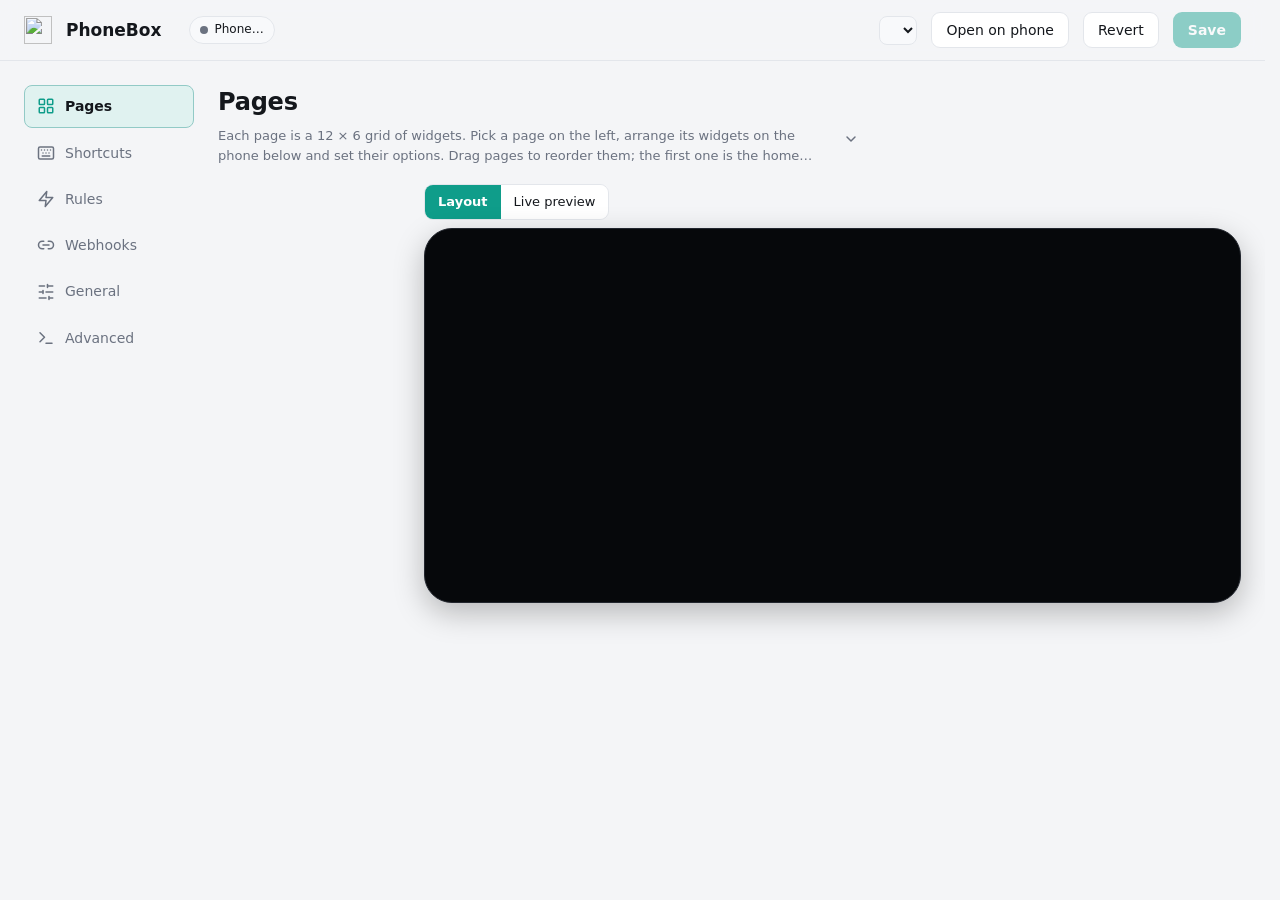
==== commit 07ad67a6: "feat: add Antigravity notifications # Conflicts: #	agent/PhoneBox.Agent/ApprovalStore.cs #	agent/Pho" ====
--- a/agent/PhoneBox.Agent/settings.html
+++ b/agent/PhoneBox.Agent/settings.html
@@ -56,6 +56,8 @@
 .row { display: flex; align-items: center; gap: 12px; flex-wrap: wrap; }
 .field { display: flex; flex-direction: column; gap: 5px; margin-bottom: 12px; min-width: 0; }
 .field label { font-size: 12.5px; color: var(--muted); font-weight: 600; }
+/* a widget's options in groups: an option with a "section" starts a new one under a small heading */
+.opt-section { margin: 18px 0 10px; padding-top: 12px; border-top: 1px solid var(--line, #e5e7eb); font-size: 11px; letter-spacing: .06em; text-transform: uppercase; color: var(--muted); font-weight: 700; }
 .field .hint { font-size: 12px; color: var(--muted); }
 input[type=text], input[type=number], input[type=time], select, textarea {
   background: var(--panel-2); border: 1px solid var(--line); border-radius: 8px; padding: 7px 10px; outline: none; min-width: 0;
@@ -164,14 +166,14 @@
 .phone-row .row { gap: 10px; }
 .phone-pages { display: flex; flex-wrap: wrap; gap: 4px 12px; margin-top: 8px; }
 .cal-row { display: grid; grid-template-columns: 160px minmax(0, 1fr) 44px auto; gap: 8px; align-items: center; margin-bottom: 8px; }
-.feed-row { grid-template-columns: 160px minmax(0, 1fr) auto; }
+.feed-row { grid-template-columns: 140px 150px minmax(0, 1fr) auto; }
 .cam-row { grid-template-columns: 160px minmax(0, 1fr) 80px 80px auto; }
 .console-row { display: grid; grid-template-columns: 160px minmax(0, 1fr) auto; gap: 8px; align-items: start; margin-bottom: 14px; }
 .console-row textarea, .console-row .console-dial { grid-column: 1 / 3; }
 .console-row textarea { font-family: ui-monospace, Consolas, monospace; }
 .console-dial { display: grid; grid-template-columns: repeat(3, minmax(0, 1fr)); gap: 8px; }
 .cal-row input[type=color] { width: 44px; height: 34px; padding: 2px; }
-@media (max-width: 700px) { .cal-row { grid-template-columns: 1fr 44px auto; } .feed-row { grid-template-columns: 1fr auto; } .cam-row { grid-template-columns: 1fr 80px 80px auto; } .cal-row .cal-url { grid-column: 1 / -1; grid-row: 2; } }
+@media (max-width: 700px) { .cal-row { grid-template-columns: 1fr 44px auto; } .feed-row { grid-template-columns: 1fr 1fr auto; } .cam-row { grid-template-columns: 1fr 80px 80px auto; } .cal-row .cal-url { grid-column: 1 / -1; grid-row: 2; } }
 
 /* shortcuts */
 .deck { display: grid; grid-template-columns: repeat(var(--cols, 4), minmax(0, 1fr)); gap: 10px; margin-bottom: 14px; }
@@ -191,7 +193,7 @@
 .swatches button { width: 22px; height: 22px; border-radius: 6px; border: 2px solid transparent; cursor: pointer; }
 .swatches button.on { border-color: var(--text); }
 .emojis { display: flex; gap: 2px; flex-wrap: wrap; margin-top: 4px; }
-.emojis button { border: 0; background: none; font-size: 18px; width: 30px; height: 30px; border-radius: 6px; cursor: pointer; }
+.emojis button { border: 0; background: none; font-size: 18px; width: 30px; height: 30px; border-radius: 6px; cursor: pointer; color: inherit; display: inline-grid; place-items: center; }
 .emojis button:hover { background: var(--panel-2); }
 input[type=color] { width: 42px; height: 34px; border: 1px solid var(--line); border-radius: 8px; background: var(--panel-2); padding: 2px; }
 .icon-input { width: 70px; text-align: center; font-size: 20px; }
@@ -313,8 +315,144 @@
   background: var(--text); color: var(--bg); font-weight: 500; pointer-events: none; z-index: 50; }
 .toast.on { opacity: 1; transform: translate(-50%, 0); }
 .toast.err { background: var(--danger); color: #fff; }
-.dirty-dot { width: 8px; height: 8px; border-radius: 50%; background: var(--warn); display: none; }
-.is-dirty .dirty-dot { display: inline-block; }
+.dirty-dot { width: 8px; height: 8px; border-radius: 50%; background: var(--warn); }
+.dirty { display: none; align-items: center; gap: 7px; font-size: 12px; color: var(--muted); white-space: nowrap; }
+.is-dirty .dirty { display: inline-flex; animation: pb-in .18s var(--ease) backwards; }
+@media (max-width: 1000px) { .dirty span { display: none; } }
+/* a waiting update sits in the header, seen from every section: the Updates card is far down General */
+.upd-top { display: inline-flex; align-items: center; color: var(--accent); background: color-mix(in srgb, var(--accent) 12%, var(--panel)); border-color: color-mix(in srgb, var(--accent) 60%, var(--line)); font-weight: 600; }
+.upd-top[hidden] { display: none; }
+.upd-top:disabled { opacity: .6; cursor: default; }
+@media (max-width: 700px) { .upd-top .lbl { display: none; } .upd-top .ico.m { margin-right: 0; } }
+
+/* ---------------------------------------------------------------- feel: feedback, targets, focus, motion
+   Fitts: bigger hit areas, nothing moves under the pointer. Doherty: every control answers within 100 ms
+   (hover, press, busy). Zeigarnik: unsaved work is named. Only transform/opacity animate (plus colours). */
+:root { --ease: cubic-bezier(.2, .7, .2, 1); }
+html { scrollbar-gutter: stable; -webkit-tap-highlight-color: transparent; }
+body { -webkit-font-smoothing: antialiased; }
+::selection { background: color-mix(in srgb, var(--accent) 30%, transparent); }
+button, a, select, summary, label.switch, .seg button { touch-action: manipulation; }
+:focus-visible { outline: 2px solid var(--accent); outline-offset: 2px; }
+input:focus-visible, select:focus-visible, textarea:focus-visible { outline: none; border-color: var(--accent); box-shadow: 0 0 0 3px color-mix(in srgb, var(--accent) 22%, transparent); }
+.switch input:focus-visible + span { outline: 2px solid var(--accent); outline-offset: 2px; }
+.seg button:focus-visible { outline-offset: -3px; }
+
+.btn, .icon-btn, .ptab, nav a, .seg button, .pal, .tpl, .key, .wb, .day, .results button, .emojis button, .stack-btn-sm, .swatches button,
+input, select, textarea {
+  transition: background-color .12s ease, border-color .12s ease, color .12s ease, box-shadow .12s ease, opacity .12s ease, transform .12s ease;
+}
+.btn { min-height: 36px; }
+.btn.sm { min-height: 32px; }
+.btn:hover:not(:disabled) { background: var(--panel-2); }
+.btn.primary:hover:not(:disabled) { background: color-mix(in srgb, var(--accent) 88%, #000); }
+.btn:disabled { cursor: not-allowed; }
+.btn:active:not(:disabled), .icon-btn:active:not(:disabled), .seg button:active, .day:active { transform: scale(.97); }
+.icon-btn { width: 36px; height: 36px; }
+.icon-btn:hover:not(:disabled) { background: var(--panel-2); border-color: color-mix(in srgb, var(--accent) 50%, var(--line)); }
+.seg button { min-height: 34px; }
+.seg button:hover:not(.on) { background: var(--panel-2); }
+nav a { border: 1px solid transparent; padding: 10px 12px; }
+.ptab { min-height: 40px; }
+.ptab:active { background: var(--panel-2); }
+.wb:hover:not(.sel) { border-color: color-mix(in srgb, var(--accent) 55%, #2c3647); }
+.key:hover:not(.sel):not(.add) { border-color: color-mix(in srgb, var(--k) 75%, transparent); }
+.key.add:hover { color: var(--text); border-color: var(--accent); }
+.rz { width: 20px; height: 20px; }
+.rule .day { min-height: 28px; padding: 3px 8px; }
+.emojis button { width: 32px; height: 32px; }
+.stack-btn-sm { min-width: 28px; min-height: 28px; font-size: 12px; }
+.pal { min-height: 40px; }
+.results button { min-height: 38px; }
+/* the 22px switch gets a larger hit area without changing how it looks */
+.switch::before { content: ""; position: absolute; inset: -8px -4px; }
+.switch span { transition: background-color .15s ease; }
+.switch span::after { transition: transform .15s var(--ease); }
+.switch input:checked + span::after { left: 3px; transform: translateX(18px); }
+
+.pill { transition: background-color .2s ease, border-color .2s ease; }
+.pill.on i { box-shadow: 0 0 0 3px color-mix(in srgb, var(--ok) 25%, transparent); }
+.pill.on { border-color: color-mix(in srgb, var(--ok) 40%, var(--line)); }
+.lead { font-size: 13px; line-height: 1.55; max-width: 78ch; }
+.palette, .modal-box { overscroll-behavior: contain; }
+
+/* a button that is working says so without changing size */
+.btn.busy { position: relative; color: transparent !important; pointer-events: none; }
+.btn.busy::after { content: ""; position: absolute; left: 50%; top: 50%; width: 14px; height: 14px; margin: -7px 0 0 -7px; border-radius: 50%;
+  border: 2px solid var(--accent-ink); border-right-color: transparent; animation: pb-spin .7s linear infinite; }
+
+/* moving between sections and opening dialogs: short, transform only */
+@keyframes pb-in { from { transform: translateY(6px); } }
+@keyframes pb-pop { from { transform: scale(.98); } }
+@keyframes pb-spin { to { transform: rotate(360deg); } }
+section.on { animation: pb-in .18s var(--ease) backwards; }
+.modal-box { animation: pb-pop .18s var(--ease) backwards; }
+
+/* the toast confirms (peak-end) and keeps an error up longer */
+.toast { display: flex; align-items: center; gap: 9px; max-width: min(92vw, 560px); transition: opacity .2s ease, transform .25s var(--ease); }
+summary { padding: 8px 0; cursor: pointer; }
+summary:focus-visible { outline-offset: 0; border-radius: 6px; }
+.toast::before { content: "✓"; display: inline-grid; place-items: center; flex: none; width: 18px; height: 18px; border-radius: 50%; font-size: 11px; font-weight: 700;
+  background: var(--accent); color: var(--accent-ink); }
+.toast.err::before { content: "!"; background: #fff; color: var(--danger); }
+
+/* nav icons: Lucide, as masks so they take the text colour */
+nav a[href="#pages"]::before { -webkit-mask-image: url("data:image/svg+xml,%3Csvg%20xmlns='http://www.w3.org/2000/svg'%20viewBox='0%200%2024%2024'%20fill='none'%20stroke='black'%20stroke-width='2'%20stroke-linecap='round'%20stroke-linejoin='round'%3E%3Crect%20width='7'%20height='7'%20x='3'%20y='3'%20rx='1'/%3E%3Crect%20width='7'%20height='7'%20x='14'%20y='3'%20rx='1'/%3E%3Crect%20width='7'%20height='7'%20x='14'%20y='14'%20rx='1'/%3E%3Crect%20width='7'%20height='7'%20x='3'%20y='14'%20rx='1'/%3E%3C/svg%3E"); mask-image: url("data:image/svg+xml,%3Csvg%20xmlns='http://www.w3.org/2000/svg'%20viewBox='0%200%2024%2024'%20fill='none'%20stroke='black'%20stroke-width='2'%20stroke-linecap='round'%20stroke-linejoin='round'%3E%3Crect%20width='7'%20height='7'%20x='3'%20y='3'%20rx='1'/%3E%3Crect%20width='7'%20height='7'%20x='14'%20y='3'%20rx='1'/%3E%3Crect%20width='7'%20height='7'%20x='14'%20y='14'%20rx='1'/%3E%3Crect%20width='7'%20height='7'%20x='3'%20y='14'%20rx='1'/%3E%3C/svg%3E"); }
+nav a[href="#shortcuts"]::before { -webkit-mask-image: url("data:image/svg+xml,%3Csvg%20xmlns='http://www.w3.org/2000/svg'%20viewBox='0%200%2024%2024'%20fill='none'%20stroke='black'%20stroke-width='2'%20stroke-linecap='round'%20stroke-linejoin='round'%3E%3Cpath%20d='M10%208h.01M12%2012h.01M14%208h.01M16%2012h.01M18%208h.01M6%208h.01M7%2016h10M8%2012h.01'/%3E%3Crect%20width='20'%20height='16'%20x='2'%20y='4'%20rx='2'/%3E%3C/svg%3E"); mask-image: url("data:image/svg+xml,%3Csvg%20xmlns='http://www.w3.org/2000/svg'%20viewBox='0%200%2024%2024'%20fill='none'%20stroke='black'%20stroke-width='2'%20stroke-linecap='round'%20stroke-linejoin='round'%3E%3Cpath%20d='M10%208h.01M12%2012h.01M14%208h.01M16%2012h.01M18%208h.01M6%208h.01M7%2016h10M8%2012h.01'/%3E%3Crect%20width='20'%20height='16'%20x='2'%20y='4'%20rx='2'/%3E%3C/svg%3E"); }
+nav a[href="#rules"]::before { -webkit-mask-image: url("data:image/svg+xml,%3Csvg%20xmlns='http://www.w3.org/2000/svg'%20viewBox='0%200%2024%2024'%20fill='none'%20stroke='black'%20stroke-width='2'%20stroke-linecap='round'%20stroke-linejoin='round'%3E%3Cpolygon%20points='13%202%203%2014%2012%2014%2011%2022%2021%2010%2012%2010%2013%202'/%3E%3C/svg%3E"); mask-image: url("data:image/svg+xml,%3Csvg%20xmlns='http://www.w3.org/2000/svg'%20viewBox='0%200%2024%2024'%20fill='none'%20stroke='black'%20stroke-width='2'%20stroke-linecap='round'%20stroke-linejoin='round'%3E%3Cpolygon%20points='13%202%203%2014%2012%2014%2011%2022%2021%2010%2012%2010%2013%202'/%3E%3C/svg%3E"); }
+nav a[href="#webhooks"]::before { -webkit-mask-image: url("data:image/svg+xml,%3Csvg%20xmlns='http://www.w3.org/2000/svg'%20viewBox='0%200%2024%2024'%20fill='none'%20stroke='black'%20stroke-width='2'%20stroke-linecap='round'%20stroke-linejoin='round'%3E%3Cpath%20d='M9%2017H7A5%205%200%200%201%207%207h2'/%3E%3Cpath%20d='M15%207h2a5%205%200%201%201%200%2010h-2'/%3E%3Cline%20x1='8'%20x2='16'%20y1='12'%20y2='12'/%3E%3C/svg%3E"); mask-image: url("data:image/svg+xml,%3Csvg%20xmlns='http://www.w3.org/2000/svg'%20viewBox='0%200%2024%2024'%20fill='none'%20stroke='black'%20stroke-width='2'%20stroke-linecap='round'%20stroke-linejoin='round'%3E%3Cpath%20d='M9%2017H7A5%205%200%200%201%207%207h2'/%3E%3Cpath%20d='M15%207h2a5%205%200%201%201%200%2010h-2'/%3E%3Cline%20x1='8'%20x2='16'%20y1='12'%20y2='12'/%3E%3C/svg%3E"); }
+nav a[href="#general"]::before { -webkit-mask-image: url("data:image/svg+xml,%3Csvg%20xmlns='http://www.w3.org/2000/svg'%20viewBox='0%200%2024%2024'%20fill='none'%20stroke='black'%20stroke-width='2'%20stroke-linecap='round'%20stroke-linejoin='round'%3E%3Cline%20x1='21'%20x2='14'%20y1='4'%20y2='4'/%3E%3Cline%20x1='10'%20x2='3'%20y1='4'%20y2='4'/%3E%3Cline%20x1='21'%20x2='12'%20y1='12'%20y2='12'/%3E%3Cline%20x1='8'%20x2='3'%20y1='12'%20y2='12'/%3E%3Cline%20x1='21'%20x2='16'%20y1='20'%20y2='20'/%3E%3Cline%20x1='12'%20x2='3'%20y1='20'%20y2='20'/%3E%3Cline%20x1='14'%20x2='14'%20y1='2'%20y2='6'/%3E%3Cline%20x1='8'%20x2='8'%20y1='10'%20y2='14'/%3E%3Cline%20x1='16'%20x2='16'%20y1='18'%20y2='22'/%3E%3C/svg%3E"); mask-image: url("data:image/svg+xml,%3Csvg%20xmlns='http://www.w3.org/2000/svg'%20viewBox='0%200%2024%2024'%20fill='none'%20stroke='black'%20stroke-width='2'%20stroke-linecap='round'%20stroke-linejoin='round'%3E%3Cline%20x1='21'%20x2='14'%20y1='4'%20y2='4'/%3E%3Cline%20x1='10'%20x2='3'%20y1='4'%20y2='4'/%3E%3Cline%20x1='21'%20x2='12'%20y1='12'%20y2='12'/%3E%3Cline%20x1='8'%20x2='3'%20y1='12'%20y2='12'/%3E%3Cline%20x1='21'%20x2='16'%20y1='20'%20y2='20'/%3E%3Cline%20x1='12'%20x2='3'%20y1='20'%20y2='20'/%3E%3Cline%20x1='14'%20x2='14'%20y1='2'%20y2='6'/%3E%3Cline%20x1='8'%20x2='8'%20y1='10'%20y2='14'/%3E%3Cline%20x1='16'%20x2='16'%20y1='18'%20y2='22'/%3E%3C/svg%3E"); }
+nav a[href="#advanced"]::before { -webkit-mask-image: url("data:image/svg+xml,%3Csvg%20xmlns='http://www.w3.org/2000/svg'%20viewBox='0%200%2024%2024'%20fill='none'%20stroke='black'%20stroke-width='2'%20stroke-linecap='round'%20stroke-linejoin='round'%3E%3Cpolyline%20points='4%2017%2010%2011%204%205'/%3E%3Cline%20x1='12'%20x2='20'%20y1='19'%20y2='19'/%3E%3C/svg%3E"); mask-image: url("data:image/svg+xml,%3Csvg%20xmlns='http://www.w3.org/2000/svg'%20viewBox='0%200%2024%2024'%20fill='none'%20stroke='black'%20stroke-width='2'%20stroke-linecap='round'%20stroke-linejoin='round'%3E%3Cpolyline%20points='4%2017%2010%2011%204%205'/%3E%3Cline%20x1='12'%20x2='20'%20y1='19'%20y2='19'/%3E%3C/svg%3E"); }
+
+/* ---------------------------------------------------------------- feel, round 2: clearer selection, calmer chrome */
+h2 { font-size: 24px; font-weight: 700; letter-spacing: -.01em; margin-bottom: 6px; }
+nav { gap: 4px; }
+nav a { display: flex; align-items: center; gap: 10px; color: var(--muted); font-weight: 500; }
+nav a::before { content: ""; width: 18px; height: 18px; flex: none; background: currentColor; -webkit-mask: center / contain no-repeat; mask: center / contain no-repeat; }
+nav a:hover { color: var(--text); }
+nav a.on { background: color-mix(in srgb, var(--accent) 13%, var(--panel)); border-color: color-mix(in srgb, var(--accent) 38%, var(--line)); color: var(--text); font-weight: 650; box-shadow: none; }
+nav a.on::before { color: var(--accent); }
+.ptab.on { background: color-mix(in srgb, var(--accent) 12%, var(--panel)); border-color: color-mix(in srgb, var(--accent) 38%, var(--line)); box-shadow: none; }
+.ptab.on .pt-num { color: var(--accent); font-weight: 700; }
+.card { padding: 18px 20px; border-radius: 16px; }
+.card h3 { font-size: 16px; margin-bottom: 14px; }
+
+/* long intro text: two lines, one click opens it */
+.lead.clamp:not(.open) { display: -webkit-box; -webkit-line-clamp: 2; -webkit-box-orient: vertical; overflow: hidden; }
+.lead.long { cursor: pointer; position: relative; padding-right: 28px; border-radius: 6px; }
+.lead.long::after { content: ""; position: absolute; right: 4px; top: 5px; width: 16px; height: 16px; background: var(--muted);
+  -webkit-mask: url("data:image/svg+xml,%3Csvg xmlns='http://www.w3.org/2000/svg' viewBox='0 0 24 24' fill='none' stroke='black' stroke-width='2.2' stroke-linecap='round' stroke-linejoin='round'%3E%3Cpath d='m6 9 6 6 6-6'/%3E%3C/svg%3E") center / contain no-repeat;
+  mask: url("data:image/svg+xml,%3Csvg xmlns='http://www.w3.org/2000/svg' viewBox='0 0 24 24' fill='none' stroke='black' stroke-width='2.2' stroke-linecap='round' stroke-linejoin='round'%3E%3Cpath d='m6 9 6 6 6-6'/%3E%3C/svg%3E") center / contain no-repeat;
+  transition: transform .2s var(--ease); }
+.lead.long.open::after { transform: rotate(180deg); }
+.lead.long:hover { color: var(--text); }
+
+/* page toolbar: the one useful state (home page) stays outlined, the housekeeping buttons go quiet until hovered */
+#peHead .card > .row + .row .btn.sm { border-color: transparent; background: transparent; color: var(--muted); }
+#peHead .card > .row + .row .btn.sm:hover:not(:disabled) { color: var(--text); background: var(--panel-2); border-color: var(--line); }
+#peHead .card > .row + .row .btn.sm.danger { color: var(--danger); }
+#peHead .card > .row + .row .btn.sm.danger:hover:not(:disabled) { background: color-mix(in srgb, var(--danger) 10%, transparent); border-color: color-mix(in srgb, var(--danger) 35%, transparent); }
+#peHead .card > .row + .row .btn.sm:has(.ico.m) { border-color: var(--line); color: var(--text); }
+
+/* Save, the one thing waiting for the user: a single pulse the moment there is something to save */
+#save { position: relative; }
+.is-dirty #save::before { content: ""; position: absolute; inset: -2px; border-radius: 11px; border: 2px solid var(--accent); pointer-events: none; animation: pb-ring .9s ease-out 1 both; }
+@keyframes pb-ring { from { transform: scale(1); opacity: .9; } to { transform: scale(1.22, 1.5); opacity: 0; } }
+@media (pointer: coarse) {
+  .btn { min-height: 44px; } .btn.sm { min-height: 40px; } .icon-btn { width: 44px; height: 44px; }
+  .seg button { min-height: 40px; } .ptab { min-height: 44px; } .rule .day { min-height: 36px; padding: 4px 10px; }
+  .emojis button { width: 40px; height: 40px; } .stack-btn-sm { min-width: 36px; min-height: 36px; }
+}
+@media (max-width: 800px) {
+  nav a { flex: none; min-height: 44px; display: flex; align-items: center; white-space: nowrap; }
+  header { flex-wrap: wrap; padding: 10px 16px; gap: 10px; }
+  input, select, textarea { font-size: 16px; } /* below 16px iOS zooms the page on focus */
+}
+@media (max-width: 600px) { header { position: static; } } /* a wrapped sticky header would eat a third of the screen */
+@media (prefers-reduced-motion: reduce) {
+  *, *::before, *::after { animation-duration: .001ms !important; animation-iteration-count: 1 !important; transition-duration: .001ms !important; }
+  .toast { transform: translate(-50%, 0); }
+}
 
 @media (max-width: 800px) {
   .layout { grid-template-columns: 1fr; padding: 16px; }
@@ -326,12 +464,13 @@
 </head>
 <body>
 <header id="hdr">
-  <img src="/favicon.ico" alt="">
+  <img src="/favicon.ico" alt="" width="28" height="28">
   <h1>PhoneBox</h1><span class="ver" id="ver"></span>
   <span class="pill" id="phone"><i></i><span data-i18n="s.phoneStatus">Phone…</span></span>
+  <button class="btn sm upd-top" id="updTop" hidden></button>
   <div class="spacer"></div>
-  <select id="langSel" data-i18n-title="lang.label" title="Language" style="padding:5px 8px;border-radius:8px;border:1px solid var(--line);background:var(--panel-2);color:var(--text);font-size:12.5px;max-width:160px"></select>
-  <span class="dirty-dot" data-i18n-title="s.unsavedChanges" title="Unsaved changes"></span>
+  <select id="langSel" data-i18n-title="lang.label" title="Language" aria-label="Language" style="padding:5px 8px;border-radius:8px;border:1px solid var(--line);background:var(--panel-2);color:var(--text);font-size:12.5px;max-width:160px"></select>
+  <span class="dirty" role="status" data-i18n-title="s.unsavedChanges" title="Unsaved changes"><i class="dirty-dot"></i><span data-i18n="s.unsavedChanges">Unsaved changes</span></span>
   <button class="btn primary" id="restartBtn" hidden title="Wi-Fi settings change after a restart" data-i18n="s.restartApply" data-i18n-title="s.restartApplyTitle">Restart to apply</button>
   <button class="btn" id="openPhone" data-i18n="s.openOnPhone">Open on phone</button>
   <button class="btn" id="revert" disabled data-i18n="s.revert">Revert</button>
@@ -412,7 +551,22 @@
             <div class="field" style="flex:1"><label data-i18n="s.weather.lat">Latitude</label><input type="number" step="0.001" data-bind="weather.lat" data-type="num"></div>
             <div class="field" style="flex:1"><label data-i18n="s.weather.lon">Longitude</label><input type="number" step="0.001" data-bind="weather.lon" data-type="num"></div>
           </div>
+          <div class="field"><label for="weatherUnit" data-i18n="s.weather.unit">Temperature unit</label>
+            <select id="weatherUnit" data-bind="weather.unit"><option value="celsius" data-i18n="s.weather.unitC">Celsius (°C)</option><option value="fahrenheit" data-i18n="s.weather.unitF">Fahrenheit (°F)</option></select></div>
+          <div class="field"><label for="weatherModel" data-i18n="s.weather.model">Forecast model</label>
+            <select id="weatherModel" data-bind="weather.model">
+              <option value="" data-i18n="s.weather.modelAuto">Automatic (Open-Meteo best match)</option>
+              <option value="gfs_seamless">GFS (NOAA)</option>
+              <option value="ecmwf_ifs025">ECMWF IFS</option>
+              <option value="icon_seamless">ICON (DWD)</option>
+              <option value="ukmo_seamless">UKMO (Met Office)</option>
+              <option value="gem_seamless">GEM (ECCC)</option>
+              <option value="jma_seamless">JMA</option>
+              <option value="meteofrance_seamless">Météo-France</option>
+              <option value="cma_grapes_global">CMA GRAPES</option>
+            </select></div>
         </div>
+        <p class="hint" style="margin:8px 0 0" data-i18n="s.weather.modelHint">Apps and models disagree by a degree or two. Only Automatic and GFS supply every value: with another model the UV index, and with some also the chance of rain, may be missing.</p>
         <p class="hint" style="margin:8px 0 0" data-i18n="s.weather.openMeteoHint">The phone asks Open-Meteo for this location only while a page has a widget that uses the weather (weather, forecast, sun &amp; moon, a clock with its weather line, Custom HTML).</p>
       </div>
 
@@ -436,10 +590,24 @@
 
       <div class="card">
         <h3 data-i18n="s.photos.title">Photo frame</h3>
-        <p class="hint" style="margin:0 0 12px" data-i18n="s.photos.hint">For the Photo frame widget: a folder of photos on this computer. A synced OneDrive, Dropbox or iCloud folder works too; photos that are only in the cloud are skipped. Large photos are scaled down here before they go to the phone, and the path stays on this computer.</p>
-        <div class="field"><label data-i18n="s.photos.folder">Photo folder (full path)</label>
-          <input type="text" data-bind="photos.folder" placeholder="C:\Users\you\Pictures\Frame" spellcheck="false" autocomplete="off"></div>
-        <label class="check"><input type="checkbox" data-bind="photos.subfolders"> <span data-i18n="s.photos.subfolders">Include subfolders</span></label>
+        <div class="field"><label data-i18n="s.photos.source">Photos from</label>
+          <select id="photosSource" data-bind="photos.source"><option value="folder" data-i18n="s.photos.sourceFolder">A folder on this computer</option><option value="immich" data-i18n="s.photos.sourceImmich">An Immich album</option></select></div>
+        <div id="photosFolderBox">
+          <p class="hint" style="margin:0 0 12px" data-i18n="s.photos.hint">For the Photo frame widget: a folder of photos on this computer. A synced OneDrive, Dropbox or iCloud folder works too; photos that are only in the cloud are skipped. Large photos are scaled down here before they go to the phone, and the path stays on this computer.</p>
+          <div class="field"><label data-i18n="s.photos.folder">Photo folder (full path)</label>
+            <input type="text" data-bind="photos.folder" placeholder="C:\Users\you\Pictures\Frame" spellcheck="false" autocomplete="off"></div>
+          <label class="check"><input type="checkbox" data-bind="photos.subfolders"> <span data-i18n="s.photos.subfolders">Include subfolders</span></label>
+        </div>
+        <div id="photosImmichBox" hidden>
+          <p class="hint" style="margin:0 0 12px" data-i18n="s.photos.immichHint">PhoneBox reads the album from your Immich server and shows the preview-size pictures Immich makes. A read-only API key is enough: it needs the album.read, asset.read and asset.view permissions (Immich › Account Settings › API Keys). The address and key stay on this computer; only this server is contacted.</p>
+          <div class="field"><label data-i18n="s.photos.immichUrl">Immich address</label>
+            <input type="text" data-bind="photos.immichUrl" placeholder="http://192.168.1.10:2283" spellcheck="false" autocomplete="off"></div>
+          <div class="field"><label data-i18n="s.photos.immichKey">API key</label>
+            <input type="password" data-bind="photos.immichKey" autocomplete="off"></div>
+          <div class="field"><label data-i18n="s.photos.immichAlbum">Album</label>
+            <select id="photosImmichAlbum"></select></div>
+          <div class="row"><button class="btn sm" id="photosImmichLoad" data-i18n="s.photos.immichLoad">Load albums</button><span class="hint" id="photosImmichState"></span></div>
+        </div>
       </div>
 
       <div class="card">
@@ -447,6 +615,7 @@
         <p class="hint" style="margin:0 0 12px" data-i18n="s.feeds.hint">RSS or Atom feeds for the News feeds widget. This computer fetches each one at most every 15 minutes, only while a page shows a News feeds widget; the addresses stay here.</p>
         <div id="feedList"></div>
         <button class="btn sm" id="feedAdd" data-i18n="s.feeds.add">＋ Add a feed</button>
+        <button class="btn sm" id="feedImport" style="margin-left:6px" data-i18n="s.feeds.import">＋ Import feeds (OPML / bulk)</button>
       </div>
 
       <div class="card">
@@ -484,6 +653,16 @@
         <div class="grid2">
           <div class="field"><label data-i18n="s.discord.clientId">Client ID</label><input type="text" data-bind="discord.clientId" autocomplete="off" spellcheck="false"></div>
           <div class="field"><label data-i18n="s.discord.clientSecret">Client secret</label><input type="password" data-bind="discord.clientSecret" autocomplete="off"></div>
+        </div>
+      </div>
+
+      <div class="card">
+        <h3 data-i18n="s.steam.title">Steam</h3>
+        <div class="row" style="margin-bottom:8px"><label class="switch"><input type="checkbox" data-bind="steam.enabled" aria-labelledby="steamEnabledLabel"><span></span></label> <span id="steamEnabledLabel" data-i18n="s.steam.enable">Connect Steam (for the Steam friends widget)</span></div>
+        <p class="hint" style="margin:0 0 12px" data-i18n="s.steam.hint">Create a user Web API key at steamcommunity.com/dev/apikey and enter your SteamID64 or profile URL. Custom profile names are resolved when saved; only the SteamID64 is stored. Your profile's friend list must be visible to this API key for GetFriendList; make Game details public to show games. The key stays on this computer. Step by step: docs/STEAM.md.</p>
+        <div class="grid2">
+          <div class="field"><label for="steamProfileInput" data-i18n="s.steam.id">SteamID64 or profile URL</label><input id="steamProfileInput" type="text" data-bind="steam.steamId" autocomplete="off" spellcheck="false" placeholder="76561198000000000"></div>
+          <div class="field"><label for="steamApiKeyInput" data-i18n="s.steam.key">User Web API key</label><input id="steamApiKeyInput" type="password" data-bind="steam.apiKey" autocomplete="off"></div>
         </div>
       </div>
 
@@ -527,6 +706,7 @@
           <select data-bind="display.hour12" data-type="hour12"><option value="false" data-i18n="s.display.h24">24-hour (14:05)</option><option value="true" data-i18n="s.display.h12">12-hour (2:05 PM)</option><option value="auto" data-i18n="s.display.orientation.auto">Follow the phone</option></select></div>
         <label class="check"><input type="checkbox" data-bind="display.showSeconds"> <span data-i18n="s.display.showSeconds">Show seconds on the clock</span></label>
         <label class="check"><input type="checkbox" data-bind="display.vibrate"> <span data-i18n="s.display.vibrate">Vibrate when a session finishes or needs input</span></label>
+        <label class="check"><input type="checkbox" data-bind="display.finishToast"> <span data-i18n="s.display.finishToast">Show a message when a session finishes</span></label>
         <label class="check"><input type="checkbox" data-bind="display.volumeKeys"> <span data-i18n="s.display.volumeKeys">The phone's volume keys switch pages</span></label>
         <label class="check"><input type="checkbox" data-bind="display.autoBrightness"> <span data-i18n="s.display.autoBrightness">Brightness follows the room (light sensor)</span></label>
         <label class="check"><input type="checkbox" data-bind="display.nightWhenDark"> <span data-i18n="s.display.nightWhenDark">Show the night screen whenever the room is dark</span></label>
@@ -564,6 +744,7 @@
         <label class="check"><input type="checkbox" data-bind="display.pin"> <span data-i18n="s.kiosk.pin">Pin the panel: Home and Recents stay on it (Android asks once; hold Back and Overview together to unpin)</span></label>
         <label class="check"><input type="checkbox" data-bind="display.homeScreen"> <span data-i18n="s.kiosk.homeScreen">Use the panel as the phone's home screen: it starts after a reboot and Home returns to it (turn off to get your launcher back)</span></label>
         <label class="check"><input type="checkbox" data-bind="display.keepAwake"> <span data-i18n="s.kiosk.keepAwake">Keep the phone awake: turn off Android's screen saver (it starts on the charger) and keep the screen on while plugged in (set over USB)</span></label>
+        <label class="check"><input type="checkbox" data-bind="display.openOnConnect"> <span data-i18n="s.kiosk.openOnConnect">Open PhoneBox when the phone is plugged in: wake the phone and bring the panel to the front whenever it connects over USB (turn off to open it yourself, for a phone you also use for app testing)</span></label>
         <label class="check" id="followComputerLockOption" style="display:none"><input type="checkbox" data-bind="display.followComputerLock"> <span data-i18n="s.kiosk.followLock">Follow the computer lock: turn the phone screen off when macOS locks; wake it and open PhoneBox when macOS unlocks (ADB required; unlock phones secured by a PIN or password manually)</span></label>
       </div>
 
@@ -587,15 +768,38 @@
       </div>
 
       <div class="card">
-        <h3 data-i18n="s.claude.title">Claude Code permission prompts</h3>
-        <p class="hint" style="margin:0 0 12px" data-i18n-html="s.claude.hint">When Claude Code asks for permission (run a command, edit a file…), the phone shows the request with
-          <b>Allow</b> and <b>Deny</b>. If the phone is not connected or nobody answers in time, Claude Code asks in the terminal as usual.
-          This needs a small hook in <code>~/.claude/settings.json</code>; PhoneBox adds it for you (a backup is kept next to the file).</p>
-        <div class="row" style="margin-bottom:12px"><button class="btn" id="hookBtn" data-i18n="s.claude.installHook">Install hook</button><span class="hint" id="hookState"></span></div>
+        <h3 data-i18n="s.cursor.title">Cursor sessions</h3>
+        <p class="hint" style="margin:0 0 12px" data-i18n="s.cursor.hint">Show recent Cursor agent chats on the AI sessions widget (off by default). Only the last message's role is kept; chat text is never shown, stored or sent. Project names use the folder basename from Cursor's workspaceStorage.</p>
+        <div class="row" style="margin-bottom:8px"><label class="switch"><input type="checkbox" data-bind="cursor.sessions"><span></span></label> <span data-i18n="s.cursor.sessions">Show Cursor sessions</span></div>
+      </div>
+
+      <div class="card">
+        <h3 data-i18n="s.antigravity.title">Antigravity sessions</h3>
+        <p class="hint" style="margin:0 0 12px" data-i18n="s.antigravity.hint">Show recent Antigravity chats on the AI sessions widget (off by default). Only step metadata and token counters are kept; prompts, replies and tool arguments are never shown, stored or sent.</p>
+        <div class="row" style="margin-bottom:8px"><label class="switch"><input type="checkbox" data-bind="antigravity.sessions" aria-labelledby="antigravitySessionsLabel"><span></span></label> <span id="antigravitySessionsLabel" data-i18n="s.antigravity.sessions">Show Antigravity sessions</span></div>
+        <label class="check"><input type="checkbox" data-bind="antigravity.shareSessionTitles"> <span data-i18n="s.antigravity.shareSessionTitles">Show Antigravity chat titles on the phone (Antigravity draws them from the conversation)</span></label>
+      </div>
+
+      <div class="card">
+        <h3 data-i18n="s.approvals.title">AI coding agent permission prompts</h3>
+        <p class="hint" style="margin:0 0 12px" data-i18n-html="s.approvals.hint">When Codex or Claude Code asks for permission, the phone shows the request with <b>Allow</b> and <b>Deny</b>. Install the hook for each agent you use; existing hook files are preserved and backed up.</p>
+        <div class="row" style="margin-bottom:8px"><b style="min-width:92px" data-i18n="s.approvals.codex">Codex</b><button class="btn" id="codexHookBtn" data-i18n="s.claude.installHook">Install hook</button><span class="hint" id="codexHookState"></span></div>
+        <p class="hint" id="codexHookTrust" style="display:none;margin:-2px 0 12px 100px" data-i18n-html="s.approvals.codexTrust">Required once: start a new Codex session, then trust the PhoneBox hook in <b>Settings › Hooks</b> (desktop) or <code>/hooks</code> (CLI).</p>
+        <div class="row" style="margin-bottom:12px"><b style="min-width:92px" data-i18n="s.approvals.claude">Claude Code</b><button class="btn" id="claudeHookBtn" data-i18n="s.claude.installHook">Install hook</button><span class="hint" id="claudeHookState"></span></div>
         <div class="row" style="margin-bottom:8px"><label class="switch"><input type="checkbox" data-bind="claude.phoneApprovals"><span></span></label> <span data-i18n="s.claude.askOnPhone">Ask on the phone</span></div>
         <label class="check"><input type="checkbox" data-bind="claude.disableFallbackTimer"> Disable PC fallback timer (keep waiting on phone without falling back)</label>
+        <label class="check"><input type="checkbox" data-bind="claude.shareSessionTitles"> <span data-i18n="s.claude.shareSessionTitles">Show Claude Code chat titles on the phone (Claude Code often draws them from your first prompt)</span></label>
         <label class="check"><input type="checkbox" data-bind="claude.onlyWhenAway"> <span data-i18n="s.claude.onlyWhenAway">Only when I am away from the PC (no keyboard or mouse for a minute)</span></label>
+        <label class="check"><input type="checkbox" data-bind="claude.shareConversation"> <span data-i18n="s.claude.shareConversation">Show the conversation on the phone (tap a Claude Code session to see its recent messages and steps; these are your prompts and Claude's replies, sent only to your phone)</span></label>
         <div class="field" style="max-width:260px;margin-top:12px"><label data-i18n="s.claude.timeout">Seconds to answer before the terminal takes over</label><input type="number" min="10" max="3600" data-bind="claude.timeoutSec" data-type="int"></div>
+
+        <div class="row" style="margin:14px 0 4px"><b style="min-width:92px">OpenCode</b></div>
+        <p class="hint" style="margin:-2px 0 12px 100px" data-i18n="s.opencode.hint">OpenCode permission prompts and agent questions reach the phone while its background service is running. Off until you turn it on here. Allow always saves the requested pattern for the project, so it arms only after a short countdown.</p>
+        <div class="row" style="margin-bottom:8px"><label class="switch"><input type="checkbox" data-bind="opencode.phoneApprovals"><span></span></label> <span data-i18n="s.opencode.askOnPhone">Ask on the phone</span></div>
+        <div class="row" style="margin-bottom:8px"><label class="switch"><input type="checkbox" data-bind="opencode.sessions"><span></span></label> <span data-i18n="s.opencode.sessions">Show OpenCode sessions</span></div>
+        <label class="check"><input type="checkbox" data-bind="opencode.shareSessionTitles"> <span data-i18n="s.opencode.shareSessionTitles">Show OpenCode session titles on the phone (OpenCode draws them from the conversation)</span></label>
+        <div class="row" style="margin-bottom:8px"><label class="switch"><input type="checkbox" data-bind="opencode.watchWsl"><span></span></label> <span data-i18n="s.opencode.watchWsl">Also watch OpenCode in WSL</span></div>
+        <div class="field" style="max-width:260px"><label data-i18n="s.opencode.countdown">Seconds before Allow always can be pressed (0 = at once)</label><input type="number" min="0" max="60" data-bind="opencode.alwaysCountdownSec" data-type="int"></div>
       </div>
 
       <div class="card">
@@ -622,6 +826,10 @@
         </div>
         <div class="field" style="margin-top:10px">
           <label class="check"><input type="checkbox" data-bind="codexBar.rotate"> <span data-i18n="s.quotas.rotate">Rotate providers automatically</span></label>
+        </div>
+        <div class="field" style="margin-top:10px">
+          <label class="check"><input type="checkbox" data-bind="codexBar.codexLiveQuota"> <span data-i18n="s.quotas.codexLive">Read live Codex quotas with the Codex CLI</span></label>
+          <span class="hint" data-i18n="s.quotas.codexLiveHint">Runs codex in the background every few minutes while a page shows Codex quotas (off by default). The Codex CLI manages its own sign-in and may refresh it.</span>
         </div>
         <div class="row" style="gap:12px;margin-top:10px">
           <div class="field" style="max-width:180px"><label data-i18n="s.quotas.pageSize">Cards at a time</label><input type="number" min="0" max="6" data-bind="codexBar.pageSize" data-type="int"><span class="hint" data-i18n="s.quotas.pageSizeHint">0 = show all</span></div>
@@ -752,13 +960,158 @@
   x: '<path d="M18 6 6 18"/><path d="m6 6 12 12"/>',
   plus: '<path d="M5 12h14"/><path d="M12 5v14"/>',
   play: '<polygon points="6 3 20 12 6 21 6 3"/>',
+  'alarm-clock': '<path d="M4 13a8 8 0 1 0 16 0a8 8 0 1 0 -16 0"/><path d="M12 9v4l2 2"/><path d="M5 3 2 6"/><path d="m22 6-3-3"/><path d="M6.38 18.7 4 21"/><path d="M17.64 18.67 20 21"/>',
+  'app-window': '<path d="M4 4h16a2 2 0 0 1 2 2v12a2 2 0 0 1 -2 2h-16a2 2 0 0 1 -2 -2v-12a2 2 0 0 1 2 -2z"/><path d="M10 4v4"/><path d="M2 8h20"/><path d="M6 4v4"/>',
+  'arrow-left-right': '<path d="M8 3 4 7l4 4"/><path d="M4 7h16"/><path d="m16 21 4-4-4-4"/><path d="M20 17H4"/>',
+  'arrow-up': '<path d="m5 12 7-7 7 7"/><path d="M12 19V5"/>',
+  'asterisk': '<path d="M12 6v12"/><path d="M17.196 9 6.804 15"/><path d="m6.804 9 10.392 6"/>',
+  'battery': '<path d="M4 7h12a2 2 0 0 1 2 2v6a2 2 0 0 1 -2 2h-12a2 2 0 0 1 -2 -2v-6a2 2 0 0 1 2 -2z"/><path d="M22 11L22 13"/>',
+  'bed': '<path d="M2 4v16"/><path d="M2 8h18a2 2 0 0 1 2 2v10"/><path d="M2 17h20"/><path d="M6 8v9"/>',
+  'bell': '<path d="M10.268 21a2 2 0 0 0 3.464 0"/><path d="M3.262 15.326A1 1 0 0 0 4 17h16a1 1 0 0 0 .74-1.673C19.41 13.956 18 12.499 18 8A6 6 0 0 0 6 8c0 4.499-1.411 5.956-2.738 7.326"/>',
+  'bell-off': '<path d="M10.268 21a2 2 0 0 0 3.464 0"/><path d="M17 17H4a1 1 0 0 1-.74-1.673C4.59 13.956 6 12.499 6 8a6 6 0 0 1 .258-1.742"/><path d="m2 2 20 20"/><path d="M8.668 3.01A6 6 0 0 1 18 8c0 2.687.77 4.653 1.707 6.05"/>',
+  'bot': '<path d="M12 8V4H8"/><path d="M6 8h12a2 2 0 0 1 2 2v8a2 2 0 0 1 -2 2h-12a2 2 0 0 1 -2 -2v-8a2 2 0 0 1 2 -2z"/><path d="M2 14h2"/><path d="M20 14h2"/><path d="M15 13v2"/><path d="M9 13v2"/>',
+  'brush': '<path d="m9.06 11.9 8.07-8.06a2.85 2.85 0 1 1 4.03 4.03l-8.06 8.08"/><path d="M7.07 14.94c-1.66 0-3 1.35-3 3.02 0 1.33-2.5 1.52-2 2.02 1.08 1.1 2.49 2.02 4 2.02 2.2 0 4-1.8 4-4.04a3.01 3.01 0 0 0-3-3.02z"/>',
+  'calculator': '<path d="M6 2h12a2 2 0 0 1 2 2v16a2 2 0 0 1 -2 2h-12a2 2 0 0 1 -2 -2v-16a2 2 0 0 1 2 -2z"/><path d="M8 6L16 6"/><path d="M16 14L16 18"/><path d="M16 10h.01"/><path d="M12 10h.01"/><path d="M8 10h.01"/><path d="M12 14h.01"/><path d="M8 14h.01"/><path d="M12 18h.01"/><path d="M8 18h.01"/>',
+  'calendar': '<path d="M8 2v4"/><path d="M16 2v4"/><path d="M5 4h14a2 2 0 0 1 2 2v14a2 2 0 0 1 -2 2h-14a2 2 0 0 1 -2 -2v-14a2 2 0 0 1 2 -2z"/><path d="M3 10h18"/>',
+  'calendar-days': '<path d="M8 2v4"/><path d="M16 2v4"/><path d="M5 4h14a2 2 0 0 1 2 2v14a2 2 0 0 1 -2 2h-14a2 2 0 0 1 -2 -2v-14a2 2 0 0 1 2 -2z"/><path d="M3 10h18"/><path d="M8 14h.01"/><path d="M12 14h.01"/><path d="M16 14h.01"/><path d="M8 18h.01"/><path d="M12 18h.01"/><path d="M16 18h.01"/>',
+  'camera': '<path d="M14.5 4h-5L7 7H4a2 2 0 0 0-2 2v9a2 2 0 0 0 2 2h16a2 2 0 0 0 2-2V9a2 2 0 0 0-2-2h-3l-2.5-3z"/><path d="M9 13a3 3 0 1 0 6 0a3 3 0 1 0 -6 0"/>',
+  'car': '<path d="M19 17h2c.6 0 1-.4 1-1v-3c0-.9-.7-1.7-1.5-1.9C18.7 10.6 16 10 16 10s-1.3-1.4-2.2-2.3c-.5-.4-1.1-.7-1.8-.7H5c-.6 0-1.1.4-1.4.9l-1.4 2.9A3.7 3.7 0 0 0 2 12v4c0 .6.4 1 1 1h2"/><path d="M5 17a2 2 0 1 0 4 0a2 2 0 1 0 -4 0"/><path d="M9 17h6"/><path d="M15 17a2 2 0 1 0 4 0a2 2 0 1 0 -4 0"/>',
+  'cat': '<path d="M12 5c.67 0 1.35.09 2 .26 1.78-2 5.03-2.84 6.42-2.26 1.4.58-.42 7-.42 7 .57 1.07 1 2.24 1 3.44C21 17.9 16.97 21 12 21s-9-3-9-7.56c0-1.25.5-2.4 1-3.44 0 0-1.89-6.42-.5-7 1.39-.58 4.72.23 6.5 2.23A9.04 9.04 0 0 1 12 5Z"/><path d="M8 14v.5"/><path d="M16 14v.5"/><path d="M11.25 16.25h1.5L12 17l-.75-.75Z"/>',
+  'chart-column': '<path d="M3 3v16a2 2 0 0 0 2 2h16"/><path d="M18 17V9"/><path d="M13 17V5"/><path d="M8 17v-3"/>',
+  'circle-check': '<path d="M2 12a10 10 0 1 0 20 0a10 10 0 1 0 -20 0"/><path d="m9 12 2 2 4-4"/>',
+  'circle-dot': '<path d="M2 12a10 10 0 1 0 20 0a10 10 0 1 0 -20 0"/><path d="M11 12a1 1 0 1 0 2 0a1 1 0 1 0 -2 0"/>',
+  'circle-x': '<path d="M2 12a10 10 0 1 0 20 0a10 10 0 1 0 -20 0"/><path d="m15 9-6 6"/><path d="m9 9 6 6"/>',
+  'clapperboard': '<path d="M20.2 6 3 11l-.9-2.4c-.3-1.1.3-2.2 1.3-2.5l13.5-4c1.1-.3 2.2.3 2.5 1.3Z"/><path d="m6.2 5.3 3.1 3.9"/><path d="m12.4 3.4 3.1 4"/><path d="M3 11h18v8a2 2 0 0 1-2 2H5a2 2 0 0 1-2-2Z"/>',
+  'clock': '<path d="M2 12a10 10 0 1 0 20 0a10 10 0 1 0 -20 0"/><path d="M12 6L12 12L16 14"/>',
+  'clock-10': '<path d="M2 12a10 10 0 1 0 20 0a10 10 0 1 0 -20 0"/><path d="M12 6L12 12L8 10"/>',
+  'cloud-fog': '<path d="M4 14.899A7 7 0 1 1 15.71 8h1.79a4.5 4.5 0 0 1 2.5 8.242"/><path d="M16 17H7"/><path d="M17 21H9"/>',
+  'cloud-lightning': '<path d="M6 16.326A7 7 0 1 1 15.71 8h1.79a4.5 4.5 0 0 1 .5 8.973"/><path d="m13 12-3 5h4l-3 5"/>',
+  'cloud-rain': '<path d="M4 14.899A7 7 0 1 1 15.71 8h1.79a4.5 4.5 0 0 1 2.5 8.242"/><path d="M16 14v6"/><path d="M8 14v6"/><path d="M12 16v6"/>',
+  'cloud-snow': '<path d="M4 14.899A7 7 0 1 1 15.71 8h1.79a4.5 4.5 0 0 1 2.5 8.242"/><path d="M8 15h.01"/><path d="M8 19h.01"/><path d="M12 17h.01"/><path d="M12 21h.01"/><path d="M16 15h.01"/><path d="M16 19h.01"/>',
+  'cloud-sun': '<path d="M12 2v2"/><path d="m4.93 4.93 1.41 1.41"/><path d="M20 12h2"/><path d="m19.07 4.93-1.41 1.41"/><path d="M15.947 12.65a4 4 0 0 0-5.925-4.128"/><path d="M13 22H7a5 5 0 1 1 4.9-6H13a3 3 0 0 1 0 6Z"/>',
+  'cloud-sun-rain': '<path d="M12 2v2"/><path d="m4.93 4.93 1.41 1.41"/><path d="M20 12h2"/><path d="m19.07 4.93-1.41 1.41"/><path d="M15.947 12.65a4 4 0 0 0-5.925-4.128"/><path d="M3 20a5 5 0 1 1 8.9-4H13a3 3 0 0 1 2 5.24"/><path d="M11 20v2"/><path d="M7 19v2"/>',
+  'cloudy': '<path d="M17.5 21H9a7 7 0 1 1 6.71-9h1.79a4.5 4.5 0 1 1 0 9Z"/><path d="M22 10a3 3 0 0 0-3-3h-2.207a5.502 5.502 0 0 0-10.702.5"/>',
+  'coffee': '<path d="M10 2v2"/><path d="M14 2v2"/><path d="M16 8a1 1 0 0 1 1 1v8a4 4 0 0 1-4 4H7a4 4 0 0 1-4-4V9a1 1 0 0 1 1-1h14a4 4 0 1 1 0 8h-1"/><path d="M6 2v2"/>',
+  'coins': '<path d="M2 8a6 6 0 1 0 12 0a6 6 0 1 0 -12 0"/><path d="M18.09 10.37A6 6 0 1 1 10.34 18"/><path d="M7 6h1v4"/><path d="m16.71 13.88.7.71-2.82 2.82"/>',
+  'container': '<path d="M22 7.7c0-.6-.4-1.2-.8-1.5l-6.3-3.9a1.72 1.72 0 0 0-1.7 0l-10.3 6c-.5.2-.9.8-.9 1.4v6.6c0 .5.4 1.2.8 1.5l6.3 3.9a1.72 1.72 0 0 0 1.7 0l10.3-6c.5-.3.9-1 .9-1.5Z"/><path d="M10 21.9V14L2.1 9.1"/><path d="m10 14 11.9-6.9"/><path d="M14 19.8v-8.1"/><path d="M18 17.5V9.4"/>',
+  'door-open': '<path d="M13 4h3a2 2 0 0 1 2 2v14"/><path d="M2 20h3"/><path d="M13 20h9"/><path d="M10 12v.01"/><path d="M13 4.562v16.157a1 1 0 0 1-1.242.97L5 20V5.562a2 2 0 0 1 1.515-1.94l4-1A2 2 0 0 1 13 4.561Z"/>',
+  'droplet': '<path d="M12 22a7 7 0 0 0 7-7c0-2-1-3.9-3-5.5s-3.5-4-4-6.5c-.5 2.5-2 4.9-4 6.5C6 11.1 5 13 5 15a7 7 0 0 0 7 7z"/>',
+  'egg-fried': '<path d="M8 12.5a3.5 3.5 0 1 0 7 0a3.5 3.5 0 1 0 -7 0"/><path d="M3 8c0-3.5 2.5-6 6.5-6 5 0 4.83 3 7.5 5s5 2 5 6c0 4.5-2.5 6.5-7 6.5-2.5 0-2.5 2.5-6 2.5s-7-2-7-5.5c0-3 1.5-3 1.5-5C3.5 10 3 9 3 8Z"/>',
+  'eye': '<path d="M2.062 12.348a1 1 0 0 1 0-.696 10.75 10.75 0 0 1 19.876 0 1 1 0 0 1 0 .696 10.75 10.75 0 0 1-19.876 0"/><path d="M9 12a3 3 0 1 0 6 0a3 3 0 1 0 -6 0"/>',
+  'fan': '<path d="M10.827 16.379a6.082 6.082 0 0 1-8.618-7.002l5.412 1.45a6.082 6.082 0 0 1 7.002-8.618l-1.45 5.412a6.082 6.082 0 0 1 8.618 7.002l-5.412-1.45a6.082 6.082 0 0 1-7.002 8.618l1.45-5.412Z"/><path d="M12 12v.01"/>',
+  'flag': '<path d="M4 15s1-1 4-1 5 2 8 2 4-1 4-1V3s-1 1-4 1-5-2-8-2-4 1-4 1z"/><path d="M4 22L4 15"/>',
+  'flame': '<path d="M8.5 14.5A2.5 2.5 0 0 0 11 12c0-1.38-.5-2-1-3-1.072-2.143-.224-4.054 2-6 .5 2.5 2 4.9 4 6.5 2 1.6 3 3.5 3 5.5a7 7 0 1 1-14 0c0-1.153.433-2.294 1-3a2.5 2.5 0 0 0 2.5 2.5z"/>',
+  'flask-conical': '<path d="M14 2v6a2 2 0 0 0 .245.96l5.51 10.08A2 2 0 0 1 18 22H6a2 2 0 0 1-1.755-2.96l5.51-10.08A2 2 0 0 0 10 8V2"/><path d="M6.453 15h11.094"/><path d="M8.5 2h7"/>',
+  'flower-2': '<path d="M12 5a3 3 0 1 1 3 3m-3-3a3 3 0 1 0-3 3m3-3v1M9 8a3 3 0 1 0 3 3M9 8h1m5 0a3 3 0 1 1-3 3m3-3h-1m-2 3v-1"/><path d="M10 8a2 2 0 1 0 4 0a2 2 0 1 0 -4 0"/><path d="M12 10v12"/><path d="M12 22c4.2 0 7-1.667 7-5-4.2 0-7 1.667-7 5Z"/><path d="M12 22c-4.2 0-7-1.667-7-5 4.2 0 7 1.667 7 5Z"/>',
+  'folder': '<path d="M20 20a2 2 0 0 0 2-2V8a2 2 0 0 0-2-2h-7.9a2 2 0 0 1-1.69-.9L9.6 3.9A2 2 0 0 0 7.93 3H4a2 2 0 0 0-2 2v13a2 2 0 0 0 2 2Z"/>',
+  'footprints': '<path d="M4 16v-2.38C4 11.5 2.97 10.5 3 8c.03-2.72 1.49-6 4.5-6C9.37 2 10 3.8 10 5.5c0 3.11-2 5.66-2 8.68V16a2 2 0 1 1-4 0Z"/><path d="M20 20v-2.38c0-2.12 1.03-3.12 1-5.62-.03-2.72-1.49-6-4.5-6C14.63 6 14 7.8 14 9.5c0 3.11 2 5.66 2 8.68V20a2 2 0 1 0 4 0Z"/><path d="M16 17h4"/><path d="M4 13h4"/>',
+  'gamepad-2': '<path d="M6 11L10 11"/><path d="M8 9L8 13"/><path d="M15 12L15.01 12"/><path d="M18 10L18.01 10"/><path d="M17.32 5H6.68a4 4 0 0 0-3.978 3.59c-.006.052-.01.101-.017.152C2.604 9.416 2 14.456 2 16a3 3 0 0 0 3 3c1 0 1.5-.5 2-1l1.414-1.414A2 2 0 0 1 9.828 16h4.344a2 2 0 0 1 1.414.586L17 18c.5.5 1 1 2 1a3 3 0 0 0 3-3c0-1.545-.604-6.584-.685-7.258-.007-.05-.011-.1-.017-.151A4 4 0 0 0 17.32 5z"/>',
+  'github': '<path d="M15 22v-4a4.8 4.8 0 0 0-1-3.5c3 0 6-2 6-5.5.08-1.25-.27-2.48-1-3.5.28-1.15.28-2.35 0-3.5 0 0-1 0-3 1.5-2.64-.5-5.36-.5-8 0C6 2 5 2 5 2c-.3 1.15-.3 2.35 0 3.5A5.403 5.403 0 0 0 4 9c0 3.5 3 5.5 6 5.5-.39.49-.68 1.05-.85 1.65-.17.6-.22 1.23-.15 1.85v4"/><path d="M9 18c-4.51 2-5-2-7-2"/>',
+  'globe': '<path d="M2 12a10 10 0 1 0 20 0a10 10 0 1 0 -20 0"/><path d="M12 2a14.5 14.5 0 0 0 0 20 14.5 14.5 0 0 0 0-20"/><path d="M2 12h20"/>',
+  'hand': '<path d="M18 11V6a2 2 0 0 0-2-2a2 2 0 0 0-2 2"/><path d="M14 10V4a2 2 0 0 0-2-2a2 2 0 0 0-2 2v2"/><path d="M10 10.5V6a2 2 0 0 0-2-2a2 2 0 0 0-2 2v8"/><path d="M18 8a2 2 0 1 1 4 0v6a8 8 0 0 1-8 8h-2c-2.8 0-4.5-.86-5.99-2.34l-3.6-3.6a2 2 0 0 1 2.83-2.82L7 15"/>',
+  'hard-drive': '<path d="M22 12L2 12"/><path d="M5.45 5.11 2 12v6a2 2 0 0 0 2 2h16a2 2 0 0 0 2-2v-6l-3.45-6.89A2 2 0 0 0 16.76 4H7.24a2 2 0 0 0-1.79 1.11z"/><path d="M6 16L6.01 16"/><path d="M10 16L10.01 16"/>',
+  'hash': '<path d="M4 9L20 9"/><path d="M4 15L20 15"/><path d="M10 3L8 21"/><path d="M16 3L14 21"/>',
+  'headphones': '<path d="M3 14h3a2 2 0 0 1 2 2v3a2 2 0 0 1-2 2H5a2 2 0 0 1-2-2v-7a9 9 0 0 1 18 0v7a2 2 0 0 1-2 2h-1a2 2 0 0 1-2-2v-3a2 2 0 0 1 2-2h3"/>',
+  'house': '<path d="M15 21v-8a1 1 0 0 0-1-1h-4a1 1 0 0 0-1 1v8"/><path d="M3 10a2 2 0 0 1 .709-1.528l7-5.999a2 2 0 0 1 2.582 0l7 5.999A2 2 0 0 1 21 10v9a2 2 0 0 1-2 2H5a2 2 0 0 1-2-2z"/>',
+  'image': '<path d="M5 3h14a2 2 0 0 1 2 2v14a2 2 0 0 1 -2 2h-14a2 2 0 0 1 -2 -2v-14a2 2 0 0 1 2 -2z"/><path d="M7 9a2 2 0 1 0 4 0a2 2 0 1 0 -4 0"/><path d="m21 15-3.086-3.086a2 2 0 0 0-2.828 0L6 21"/>',
+  'keyboard': '<path d="M10 8h.01"/><path d="M12 12h.01"/><path d="M14 8h.01"/><path d="M16 12h.01"/><path d="M18 8h.01"/><path d="M6 8h.01"/><path d="M7 16h10"/><path d="M8 12h.01"/><path d="M4 4h16a2 2 0 0 1 2 2v12a2 2 0 0 1 -2 2h-16a2 2 0 0 1 -2 -2v-12a2 2 0 0 1 2 -2z"/>',
+  'laptop': '<path d="M20 16V7a2 2 0 0 0-2-2H6a2 2 0 0 0-2 2v9m16 0H4m16 0 1.28 2.55a1 1 0 0 1-.9 1.45H3.62a1 1 0 0 1-.9-1.45L4 16"/>',
+  'leaf': '<path d="M11 20A7 7 0 0 1 9.8 6.1C15.5 5 17 4.48 19 2c1 2 2 4.18 2 8 0 5.5-4.78 10-10 10Z"/><path d="M2 21c0-3 1.85-5.36 5.08-6C9.5 14.52 12 13 13 12"/>',
+  'lightbulb': '<path d="M15 14c.2-1 .7-1.7 1.5-2.5 1-.9 1.5-2.2 1.5-3.5A6 6 0 0 0 6 8c0 1 .2 2.2 1.5 3.5.7.7 1.3 1.5 1.5 2.5"/><path d="M9 18h6"/><path d="M10 22h4"/>',
+  'lock': '<path d="M5 11h14a2 2 0 0 1 2 2v7a2 2 0 0 1 -2 2h-14a2 2 0 0 1 -2 -2v-7a2 2 0 0 1 2 -2z"/><path d="M7 11V7a5 5 0 0 1 10 0v4"/>',
+  'lock-open': '<path d="M5 11h14a2 2 0 0 1 2 2v7a2 2 0 0 1 -2 2h-14a2 2 0 0 1 -2 -2v-7a2 2 0 0 1 2 -2z"/><path d="M7 11V7a5 5 0 0 1 9.9-1"/>',
+  'mail': '<path d="M4 4h16a2 2 0 0 1 2 2v12a2 2 0 0 1 -2 2h-16a2 2 0 0 1 -2 -2v-12a2 2 0 0 1 2 -2z"/><path d="m22 7-8.97 5.7a1.94 1.94 0 0 1-2.06 0L2 7"/>',
+  'mailbox': '<path d="M22 17a2 2 0 0 1-2 2H4a2 2 0 0 1-2-2V9.5C2 7 4 5 6.5 5H18c2.2 0 4 1.8 4 4v8Z"/><path d="M15 9L18 9L18 11"/><path d="M6.5 5C9 5 11 7 11 9.5V17a2 2 0 0 1-2 2"/><path d="M6 10L7 10"/>',
+  'message-square': '<path d="M21 15a2 2 0 0 1-2 2H7l-4 4V5a2 2 0 0 1 2-2h14a2 2 0 0 1 2 2z"/>',
+  'moon': '<path d="M12 3a6 6 0 0 0 9 9 9 9 0 1 1-9-9Z"/>',
+  'mouse': '<path d="M12 2h0a7 7 0 0 1 7 7v6a7 7 0 0 1 -7 7h-0a7 7 0 0 1 -7 -7v-6a7 7 0 0 1 7 -7z"/><path d="M12 6v4"/>',
+  'music': '<path d="M9 18V5l12-2v13"/><path d="M3 18a3 3 0 1 0 6 0a3 3 0 1 0 -6 0"/><path d="M15 16a3 3 0 1 0 6 0a3 3 0 1 0 -6 0"/>',
+  'newspaper': '<path d="M4 22h16a2 2 0 0 0 2-2V4a2 2 0 0 0-2-2H8a2 2 0 0 0-2 2v16a2 2 0 0 1-2 2Zm0 0a2 2 0 0 1-2-2v-9c0-1.1.9-2 2-2h2"/><path d="M18 14h-8"/><path d="M15 18h-5"/><path d="M10 6h8v4h-8V6Z"/>',
+  'notebook-pen': '<path d="M13.4 2H6a2 2 0 0 0-2 2v16a2 2 0 0 0 2 2h12a2 2 0 0 0 2-2v-7.4"/><path d="M2 6h4"/><path d="M2 10h4"/><path d="M2 14h4"/><path d="M2 18h4"/><path d="M21.378 5.626a1 1 0 1 0-3.004-3.004l-5.01 5.012a2 2 0 0 0-.506.854l-.837 2.87a.5.5 0 0 0 .62.62l2.87-.837a2 2 0 0 0 .854-.506z"/>',
+  'package': '<path d="M11 21.73a2 2 0 0 0 2 0l7-4A2 2 0 0 0 21 16V8a2 2 0 0 0-1-1.73l-7-4a2 2 0 0 0-2 0l-7 4A2 2 0 0 0 3 8v8a2 2 0 0 0 1 1.73z"/><path d="M12 22V12"/><path d="m3.3 7 7.703 4.734a2 2 0 0 0 1.994 0L20.7 7"/><path d="m7.5 4.27 9 5.15"/>',
+  'pen': '<path d="M21.174 6.812a1 1 0 0 0-3.986-3.987L3.842 16.174a2 2 0 0 0-.5.83l-1.321 4.352a.5.5 0 0 0 .623.622l4.353-1.32a2 2 0 0 0 .83-.497z"/>',
+  'person-standing': '<path d="M11 5a1 1 0 1 0 2 0a1 1 0 1 0 -2 0"/><path d="m9 20 3-6 3 6"/><path d="m6 8 6 2 6-2"/><path d="M12 10v4"/>',
+  'phone': '<path d="M22 16.92v3a2 2 0 0 1-2.18 2 19.79 19.79 0 0 1-8.63-3.07 19.5 19.5 0 0 1-6-6 19.79 19.79 0 0 1-3.07-8.67A2 2 0 0 1 4.11 2h3a2 2 0 0 1 2 1.72 12.84 12.84 0 0 0 .7 2.81 2 2 0 0 1-.45 2.11L8.09 9.91a16 16 0 0 0 6 6l1.27-1.27a2 2 0 0 1 2.11-.45 12.84 12.84 0 0 0 2.81.7A2 2 0 0 1 22 16.92z"/>',
+  'plug': '<path d="M12 22v-5"/><path d="M9 8V2"/><path d="M15 8V2"/><path d="M18 8v5a4 4 0 0 1-4 4h-4a4 4 0 0 1-4-4V8Z"/>',
+  'printer': '<path d="M6 18H4a2 2 0 0 1-2-2v-5a2 2 0 0 1 2-2h16a2 2 0 0 1 2 2v5a2 2 0 0 1-2 2h-2"/><path d="M6 9V3a1 1 0 0 1 1-1h10a1 1 0 0 1 1 1v6"/><path d="M7 14h10a1 1 0 0 1 1 1v6a1 1 0 0 1 -1 1h-10a1 1 0 0 1 -1 -1v-6a1 1 0 0 1 1 -1z"/>',
+  'radio': '<path d="M4.9 19.1C1 15.2 1 8.8 4.9 4.9"/><path d="M7.8 16.2c-2.3-2.3-2.3-6.1 0-8.5"/><path d="M10 12a2 2 0 1 0 4 0a2 2 0 1 0 -4 0"/><path d="M16.2 7.8c2.3 2.3 2.3 6.1 0 8.5"/><path d="M19.1 4.9C23 8.8 23 15.1 19.1 19"/>',
+  'radio-tower': '<path d="M4.9 16.1C1 12.2 1 5.8 4.9 1.9"/><path d="M7.8 4.7a6.14 6.14 0 0 0-.8 7.5"/><path d="M10 9a2 2 0 1 0 4 0a2 2 0 1 0 -4 0"/><path d="M16.2 4.8c2 2 2.26 5.11.8 7.47"/><path d="M19.1 1.9a9.96 9.96 0 0 1 0 14.1"/><path d="M9.5 18h5"/><path d="m8 22 4-11 4 11"/>',
+  'rocket': '<path d="M4.5 16.5c-1.5 1.26-2 5-2 5s3.74-.5 5-2c.71-.84.7-2.13-.09-2.91a2.18 2.18 0 0 0-2.91-.09z"/><path d="m12 15-3-3a22 22 0 0 1 2-3.95A12.88 12.88 0 0 1 22 2c0 2.72-.78 7.5-6 11a22.35 22.35 0 0 1-4 2z"/><path d="M9 12H4s.55-3.03 2-4c1.62-1.08 5 0 5 0"/><path d="M12 15v5s3.03-.55 4-2c1.08-1.62 0-5 0-5"/>',
+  'rotate-ccw': '<path d="M3 12a9 9 0 1 0 9-9 9.75 9.75 0 0 0-6.74 2.74L3 8"/><path d="M3 3v5h5"/>',
+  'scissors': '<path d="M3 6a3 3 0 1 0 6 0a3 3 0 1 0 -6 0"/><path d="M8.12 8.12 12 12"/><path d="M20 4 8.12 15.88"/><path d="M3 18a3 3 0 1 0 6 0a3 3 0 1 0 -6 0"/><path d="M14.8 14.8 20 20"/>',
+  'scroll-text': '<path d="M15 12h-5"/><path d="M15 8h-5"/><path d="M19 17V5a2 2 0 0 0-2-2H4"/><path d="M8 21h12a2 2 0 0 0 2-2v-1a1 1 0 0 0-1-1H11a1 1 0 0 0-1 1v1a2 2 0 1 1-4 0V5a2 2 0 1 0-4 0v2a1 1 0 0 0 1 1h3"/>',
+  'shower-head': '<path d="m4 4 2.5 2.5"/><path d="M13.5 6.5a4.95 4.95 0 0 0-7 7"/><path d="M15 5 5 15"/><path d="M14 17v.01"/><path d="M10 16v.01"/><path d="M13 13v.01"/><path d="M16 10v.01"/><path d="M11 20v.01"/><path d="M17 14v.01"/><path d="M20 11v.01"/>',
+  'signal': '<path d="M2 20h.01"/><path d="M7 20v-4"/><path d="M12 20v-8"/><path d="M17 20V8"/><path d="M22 4v16"/>',
+  'skip-back': '<path d="M19 20L9 12L19 4L19 20z"/><path d="M5 19L5 5"/>',
+  'skip-forward': '<path d="M5 4L15 12L5 20L5 4z"/><path d="M19 5L19 19"/>',
+  'sliders-horizontal': '<path d="M21 4L14 4"/><path d="M10 4L3 4"/><path d="M21 12L12 12"/><path d="M8 12L3 12"/><path d="M21 20L16 20"/><path d="M12 20L3 20"/><path d="M14 2L14 6"/><path d="M8 10L8 14"/><path d="M16 18L16 22"/>',
+  'smartphone': '<path d="M7 2h10a2 2 0 0 1 2 2v16a2 2 0 0 1 -2 2h-10a2 2 0 0 1 -2 -2v-16a2 2 0 0 1 2 -2z"/><path d="M12 18h.01"/>',
+  'snowflake': '<path d="M2 12L22 12"/><path d="M12 2L12 22"/><path d="m20 16-4-4 4-4"/><path d="m4 8 4 4-4 4"/><path d="m16 4-4 4-4-4"/><path d="m8 20 4-4 4 4"/>',
+  'sofa': '<path d="M20 9V6a2 2 0 0 0-2-2H6a2 2 0 0 0-2 2v3"/><path d="M2 16a2 2 0 0 0 2 2h16a2 2 0 0 0 2-2v-5a2 2 0 0 0-4 0v1.5a.5.5 0 0 1-.5.5h-11a.5.5 0 0 1-.5-.5V11a2 2 0 0 0-4 0z"/><path d="M4 18v2"/><path d="M20 18v2"/><path d="M12 4v9"/>',
+  'sprout': '<path d="M7 20h10"/><path d="M10 20c5.5-2.5.8-6.4 3-10"/><path d="M9.5 9.4c1.1.8 1.8 2.2 2.3 3.7-2 .4-3.5.4-4.8-.3-1.2-.6-2.3-1.9-3-4.2 2.8-.5 4.4 0 5.5.8z"/><path d="M14.1 6a7 7 0 0 0-1.1 4c1.9-.1 3.3-.6 4.3-1.4 1-1 1.6-2.3 1.7-4.6-2.7.1-4 1-4.9 2z"/>',
+  'square': '<path d="M5 3h14a2 2 0 0 1 2 2v14a2 2 0 0 1 -2 2h-14a2 2 0 0 1 -2 -2v-14a2 2 0 0 1 2 -2z"/>',
+  'star': '<path d="M11.525 2.295a.53.53 0 0 1 .95 0l2.31 4.679a2.123 2.123 0 0 0 1.595 1.16l5.166.756a.53.53 0 0 1 .294.904l-3.736 3.638a2.123 2.123 0 0 0-.611 1.878l.882 5.14a.53.53 0 0 1-.771.56l-4.618-2.428a2.122 2.122 0 0 0-1.973 0L6.396 21.01a.53.53 0 0 1-.77-.56l.881-5.139a2.122 2.122 0 0 0-.611-1.879L2.16 9.795a.53.53 0 0 1 .294-.906l5.165-.755a2.122 2.122 0 0 0 1.597-1.16z"/>',
+  'sun': '<path d="M8 12a4 4 0 1 0 8 0a4 4 0 1 0 -8 0"/><path d="M12 2v2"/><path d="M12 20v2"/><path d="m4.93 4.93 1.41 1.41"/><path d="m17.66 17.66 1.41 1.41"/><path d="M2 12h2"/><path d="M20 12h2"/><path d="m6.34 17.66-1.41 1.41"/><path d="m19.07 4.93-1.41 1.41"/>',
+  'sunrise': '<path d="M12 2v8"/><path d="m4.93 10.93 1.41 1.41"/><path d="M2 18h2"/><path d="M20 18h2"/><path d="m19.07 10.93-1.41 1.41"/><path d="M22 22H2"/><path d="m8 6 4-4 4 4"/><path d="M16 18a4 4 0 0 0-8 0"/>',
+  'target': '<path d="M2 12a10 10 0 1 0 20 0a10 10 0 1 0 -20 0"/><path d="M6 12a6 6 0 1 0 12 0a6 6 0 1 0 -12 0"/><path d="M10 12a2 2 0 1 0 4 0a2 2 0 1 0 -4 0"/>',
+  'thermometer': '<path d="M14 4v10.54a4 4 0 1 1-4 0V4a2 2 0 0 1 4 0Z"/>',
+  'timer': '<path d="M10 2L14 2"/><path d="M12 14L15 11"/><path d="M4 14a8 8 0 1 0 16 0a8 8 0 1 0 -16 0"/>',
+  'trending-up': '<path d="M22 7L13.5 15.5L8.5 10.5L2 17"/><path d="M16 7L22 7L22 13"/>',
+  'tv': '<path d="M4 7h16a2 2 0 0 1 2 2v11a2 2 0 0 1 -2 2h-16a2 2 0 0 1 -2 -2v-11a2 2 0 0 1 2 -2z"/><path d="M17 2L12 7L7 2"/>',
+  'type': '<path d="M4 7L4 4L20 4L20 7"/><path d="M9 20L15 20"/><path d="M12 4L12 20"/>',
+  'user': '<path d="M19 21v-2a4 4 0 0 0-4-4H9a4 4 0 0 0-4 4v2"/><path d="M8 7a4 4 0 1 0 8 0a4 4 0 1 0 -8 0"/>',
+  'vibrate': '<path d="m2 8 2 2-2 2 2 2-2 2"/><path d="m22 8-2 2 2 2-2 2 2 2"/><path d="M9 5h6a1 1 0 0 1 1 1v12a1 1 0 0 1 -1 1h-6a1 1 0 0 1 -1 -1v-12a1 1 0 0 1 1 -1z"/>',
+  'video': '<path d="m16 13 5.223 3.482a.5.5 0 0 0 .777-.416V7.87a.5.5 0 0 0-.752-.432L16 10.5"/><path d="M4 6h10a2 2 0 0 1 2 2v8a2 2 0 0 1 -2 2h-10a2 2 0 0 1 -2 -2v-8a2 2 0 0 1 2 -2z"/>',
+  'volume-2': '<path d="M11 4.702a.705.705 0 0 0-1.203-.498L6.413 7.587A1.4 1.4 0 0 1 5.416 8H3a1 1 0 0 0-1 1v6a1 1 0 0 0 1 1h2.416a1.4 1.4 0 0 1 .997.413l3.383 3.384A.705.705 0 0 0 11 19.298z"/><path d="M16 9a5 5 0 0 1 0 6"/><path d="M19.364 18.364a9 9 0 0 0 0-12.728"/>',
+  'volume-x': '<path d="M11 4.702a.705.705 0 0 0-1.203-.498L6.413 7.587A1.4 1.4 0 0 1 5.416 8H3a1 1 0 0 0-1 1v6a1 1 0 0 0 1 1h2.416a1.4 1.4 0 0 1 .997.413l3.383 3.384A.705.705 0 0 0 11 19.298z"/><path d="M22 9L16 15"/><path d="M16 9L22 15"/>',
+  'washing-machine': '<path d="M3 6h3"/><path d="M17 6h.01"/><path d="M5 2h14a2 2 0 0 1 2 2v16a2 2 0 0 1 -2 2h-14a2 2 0 0 1 -2 -2v-16a2 2 0 0 1 2 -2z"/><path d="M7 13a5 5 0 1 0 10 0a5 5 0 1 0 -10 0"/><path d="M12 18a2.5 2.5 0 0 0 0-5 2.5 2.5 0 0 1 0-5"/>',
+  'wind': '<path d="M12.8 19.6A2 2 0 1 0 14 16H2"/><path d="M17.5 8a2.5 2.5 0 1 1 2 4H2"/><path d="M9.8 4.4A2 2 0 1 1 11 8H2"/>',
+  'wrench': '<path d="M14.7 6.3a1 1 0 0 0 0 1.4l1.6 1.6a1 1 0 0 0 1.4 0l3.77-3.77a6 6 0 0 1-7.94 7.94l-6.91 6.91a2.12 2.12 0 0 1-3-3l6.91-6.91a6 6 0 0 1 7.94-7.94l-3.76 3.76z"/>',
+  'calendar-range': '<path d="M5 4h14a2 2 0 0 1 2 2v14a2 2 0 0 1 -2 2h-14a2 2 0 0 1 -2 -2v-14a2 2 0 0 1 2 -2z"/><path d="M16 2v4"/><path d="M3 10h18"/><path d="M8 2v4"/><path d="M17 14h-6"/><path d="M13 18H7"/><path d="M7 14h.01"/><path d="M17 18h.01"/>',
+  'compass': '<path d="m16.24 7.76-1.804 5.411a2 2 0 0 1-1.265 1.265L7.76 16.24l1.804-5.411a2 2 0 0 1 1.265-1.265z"/><path d="M2 12a10 10 0 1 0 20 0a10 10 0 1 0 -20 0"/>',
+  'fast-forward': '<path d="M13 19L22 12L13 5L13 19z"/><path d="M2 19L11 12L2 5L2 19z"/>',
+  'folder-open': '<path d="m6 14 1.5-2.9A2 2 0 0 1 9.24 10H20a2 2 0 0 1 1.94 2.5l-1.54 6a2 2 0 0 1-1.95 1.5H4a2 2 0 0 1-2-2V5a2 2 0 0 1 2-2h3.9a2 2 0 0 1 1.69.9l.81 1.2a2 2 0 0 0 1.67.9H18a2 2 0 0 1 2 2v2"/>',
+  'folders': '<path d="M20 17a2 2 0 0 0 2-2V9a2 2 0 0 0-2-2h-3.9a2 2 0 0 1-1.69-.9l-.81-1.2a2 2 0 0 0-1.67-.9H8a2 2 0 0 0-2 2v9a2 2 0 0 0 2 2Z"/><path d="M2 8v11a2 2 0 0 0 2 2h14"/>',
+  'music-2': '<path d="M4 18a4 4 0 1 0 8 0a4 4 0 1 0 -8 0"/><path d="M12 18V2l7 4"/>',
+  'palette': '<path d="M13 6.5a0.5 0.5 0 1 0 1 0a0.5 0.5 0 1 0 -1 0"/><path d="M17 10.5a0.5 0.5 0 1 0 1 0a0.5 0.5 0 1 0 -1 0"/><path d="M8 7.5a0.5 0.5 0 1 0 1 0a0.5 0.5 0 1 0 -1 0"/><path d="M6 12.5a0.5 0.5 0 1 0 1 0a0.5 0.5 0 1 0 -1 0"/><path d="M12 2C6.5 2 2 6.5 2 12s4.5 10 10 10c.926 0 1.648-.746 1.648-1.688 0-.437-.18-.835-.437-1.125-.29-.289-.438-.652-.438-1.125a1.64 1.64 0 0 1 1.668-1.668h1.996c3.051 0 5.555-2.503 5.555-5.554C21.965 6.012 17.461 2 12 2z"/>',
+  'piano': '<path d="M18.5 8c-1.4 0-2.6-.8-3.2-2A6.87 6.87 0 0 0 2 9v11a2 2 0 0 0 2 2h16a2 2 0 0 0 2-2v-8.5C22 9.6 20.4 8 18.5 8"/><path d="M2 14h20"/><path d="M6 14v4"/><path d="M10 14v4"/><path d="M14 14v4"/><path d="M18 14v4"/>',
+  'projector': '<path d="M5 7 3 5"/><path d="M9 6V3"/><path d="m13 7 2-2"/><path d="M6 13a3 3 0 1 0 6 0a3 3 0 1 0 -6 0"/><path d="M11.83 12H20a2 2 0 0 1 2 2v4a2 2 0 0 1-2 2H4a2 2 0 0 1-2-2v-4a2 2 0 0 1 2-2h2.17"/><path d="M16 16h2"/>',
+  'puzzle': '<path d="M15.39 4.39a1 1 0 0 0 1.68-.474 2.5 2.5 0 1 1 3.014 3.015 1 1 0 0 0-.474 1.68l1.683 1.682a2.414 2.414 0 0 1 0 3.414L19.61 15.39a1 1 0 0 1-1.68-.474 2.5 2.5 0 1 0-3.014 3.015 1 1 0 0 1 .474 1.68l-1.683 1.682a2.414 2.414 0 0 1-3.414 0L8.61 19.61a1 1 0 0 0-1.68.474 2.5 2.5 0 1 1-3.014-3.015 1 1 0 0 0 .474-1.68l-1.683-1.682a2.414 2.414 0 0 1 0-3.414L4.39 8.61a1 1 0 0 1 1.68.474 2.5 2.5 0 1 0 3.014-3.015 1 1 0 0 1-.474-1.68l1.683-1.682a2.414 2.414 0 0 1 3.414 0z"/>',
+  'shuffle': '<path d="m18 14 4 4-4 4"/><path d="m18 2 4 4-4 4"/><path d="M2 18h1.973a4 4 0 0 0 3.3-1.7l5.454-8.6a4 4 0 0 1 3.3-1.7H22"/><path d="M2 6h1.972a4 4 0 0 1 3.6 2.2"/><path d="M22 18h-6.041a4 4 0 0 1-3.3-1.8l-.359-.45"/>',
+  'sliders-vertical': '<path d="M4 21L4 14"/><path d="M4 10L4 3"/><path d="M12 21L12 12"/><path d="M12 8L12 3"/><path d="M20 21L20 16"/><path d="M20 12L20 3"/><path d="M2 14L6 14"/><path d="M10 8L14 8"/><path d="M18 16L22 16"/>',
+  'trash-2': '<path d="M3 6h18"/><path d="M19 6v14c0 1-1 2-2 2H7c-1 0-2-1-2-2V6"/><path d="M8 6V4c0-1 1-2 2-2h4c1 0 2 1 2 2v2"/><path d="M10 11L10 17"/><path d="M14 11L14 17"/>',
+  'umbrella': '<path d="M22 12a10.06 10.06 1 0 0-20 0Z"/><path d="M12 12v8a2 2 0 0 0 4 0"/><path d="M12 2v1"/>',
+  'volume-1': '<path d="M11 4.702a.705.705 0 0 0-1.203-.498L6.413 7.587A1.4 1.4 0 0 1 5.416 8H3a1 1 0 0 0-1 1v6a1 1 0 0 0 1 1h2.416a1.4 1.4 0 0 1 .997.413l3.383 3.384A.705.705 0 0 0 11 19.298z"/><path d="M16 9a5 5 0 0 1 0 6"/>',
 };
 // icon('download') → an inline <svg> in currentColor, sized in em so it follows text and theme.
 const icon = (name, cls = '') => {
   const t = document.createElement('template');
   t.innerHTML = `<svg xmlns="http://www.w3.org/2000/svg" viewBox="0 0 24 24" fill="none" stroke="currentColor" stroke-width="2" stroke-linecap="round" stroke-linejoin="round" class="ico${cls ? ' ' + cls : ''}" aria-hidden="true">${ICONS[name]}</svg>`;
-  return t.content.firstElementChild;
+  const s = t.content.firstElementChild;
+  s.dataset.icon = name;
+  return s;
 };
+
+/* Emoji → Lucide icon, as in the phone panel: stored emoji (shortcut and page icons, widget catalog, rule and preset
+   labels) stay plain text in the config, and every place that shows one draws the matching icon instead. */
+const EMOJI_ICON = { '🏠': 'house', '☀': 'sun', '🌙': 'moon', '🌤': 'cloud-sun', '⛅': 'cloud-sun', '☁': 'cloudy', '🌫': 'cloud-fog', '🌦': 'cloud-sun-rain', '🌧': 'cloud-rain', '🌨': 'cloud-snow', '❄': 'snowflake', '⛈': 'cloud-lightning', '🌡': 'thermometer', '📱': 'smartphone', '⚡': 'zap', '📹': 'video', '🎙': 'mic', '📶': 'signal', '🎛': 'sliders-horizontal', '💬': 'message-square', '🔋': 'battery', '⏭': 'skip-forward', '⏮': 'skip-back', '⏯': 'play', '🔤': 'type', '🕒': 'clock', '🎵': 'music', '📈': 'trending-up', '⏲': 'timer', '⏱': 'timer', '📊': 'chart-column', '💾': 'hard-drive', '🎮': 'gamepad-2', '✳': 'asterisk', '🤖': 'bot', '🐙': 'github', '⚙': 'settings', '🔘': 'circle-dot', '🌍': 'globe', '🌐': 'globe', '📅': 'calendar', '🍅': 'timer', '⏳': 'hourglass', '📝': 'notebook-pen', '💻': 'laptop', '📡': 'radio-tower', '📬': 'mailbox', '🕰': 'alarm-clock', '📆': 'calendar-days', '🔢': 'hash', '🫁': 'wind', '✅': 'circle-check', '🔥': 'flame', '🎯': 'target', '🔊': 'volume-2', '🌅': 'sunrise', '🍃': 'leaf', '📰': 'newspaper', '🗞': 'newspaper', '🖼': 'image', '💱': 'arrow-left-right', '🪙': 'coins', '🖥': 'monitor', '🎧': 'headphones', '🖱': 'mouse', '⌨': 'keyboard', '🖊': 'pen', '🔇': 'volume-x', '🔕': 'bell-off', '📞': 'phone', '💡': 'lightbulb', '🔌': 'plug', '🌀': 'fan', '🪟': 'app-window', '📜': 'scroll-text', '🎬': 'clapperboard', '🧑': 'user', '🧹': 'brush', '📷': 'camera', '💧': 'droplet', '🚪': 'door-open', '🏃': 'footprints', '🧍': 'person-standing', '🫧': 'cloudy', '🔒': 'lock', '📳': 'vibrate', '🔓': 'lock-open', '⚠': 'warn', '🔴': 'radio', '🕙': 'clock-10', '👀': 'eye', '❌': 'circle-x', '⏸': 'pause', '🔔': 'bell', '📧': 'mail', '🧮': 'calculator', '✂': 'scissors', '🚀': 'rocket', '🐳': 'container', '🧪': 'flask-conical', '🛠': 'wrench', '📦': 'package', '⭐': 'star', '🦊': 'cat', '📁': 'folder', '📺': 'tv', '🚿': 'shower-head', '🛋': 'sofa', '🛏': 'bed', '🍳': 'egg-fried', '☕': 'coffee', '🌱': 'sprout', '🪴': 'flower-2', '🚗': 'car', '🧺': 'washing-machine', '🖨': 'printer', '📻': 'radio', '➕': 'plus', '⬆': 'arrow-up', '◻': 'square', '👋': 'hand', '🧭': 'compass', '🗓': 'calendar-range', '🏖': 'umbrella', '🧩': 'puzzle', '🗂': 'folders', '🎚': 'sliders-vertical', '🔉': 'volume-1', '⏩': 'fast-forward', '🔀': 'shuffle', '📂': 'folder-open', '📽': 'projector', '🎶': 'music-2', '🎹': 'piano', '🎨': 'palette', '🗑': 'trash-2' };
+const EMOJI_RE = new RegExp('(?<!\\u200D)(' + Object.keys(EMOJI_ICON).map((k) => k.replace(/[.*+?^${}()|[\]\\]/g, '\\$&')).join('|') + ')\uFE0F?(?![\\u{1F3FB}-\\u{1F3FF}\\u200D\\p{M}])', 'gu');
+const emo = (e, cls = '') => { const n = EMOJI_ICON[String(e == null ? '' : e).replace(/\uFE0F/g, '').trim()]; return n ? icon(n, cls) : document.createTextNode(e == null ? '' : String(e)); };
+// A text with its known emoji swapped for inline icons (a DocumentFragment).
+const rich = (text) => {
+  const frag = document.createDocumentFragment(), s = String(text == null ? '' : text);
+  let last = 0, m;
+  EMOJI_RE.lastIndex = 0;
+  while ((m = EMOJI_RE.exec(s))) {
+    if (m.index > last) frag.append(s.slice(last, m.index));
+    frag.append(icon(EMOJI_ICON[m[1]], 'm'));
+    last = m.index + m[0].length;
+  }
+  if (last < s.length) frag.append(s.slice(last));
+  return frag;
+};
+// The same text without those emoji, for places that cannot hold an icon (<option>, title tooltips).
+const plain = (text) => String(text == null ? '' : text).replace(EMOJI_RE, '').replace(/\s+/g, ' ').trim();
 
 const COLORS = ['#ef4444', '#f97316', '#f59e0b', '#e5b84b', '#84cc16', '#22c55e', '#14b8a6', '#0ea5e9', '#2f80ed', '#6366f1', '#a855f7', '#ec4899', '#d97757', '#64748b', '#9ca3af'];
 const EMOJIS = ['⌨️', '💻', '📁', '📝', '🌐', '🎧', '🎵', '💬', '📧', '📅', '🧮', '⚙️', '✂️', '📊', '🔇', '🔊', '🌙', '🔒', '🚀', '🐙', '🐳', '🧪', '🛠️', '📦', '🎮', '📷', '🎙️', '⭐', '✳️', '🦊'];
@@ -774,6 +1127,7 @@
   ['builtin:mute', 'Built-in: toggle mute'],
   ['builtin:monitor-off', 'Built-in: turn monitors off (X11)'],
   ['builtin:lock', 'Built-in: lock the session'],
+  ['builtin:wake', 'Built-in: wake a computer (Wake-on-LAN; args: MAC)'],
 ];
 const PRESETS_MACOS = [
   ['', 'Pick a preset…'],
@@ -784,6 +1138,7 @@
   ['builtin:mute', 'Built-in: toggle mute'],
   ['builtin:monitor-off', 'Built-in: sleep the display'],
   ['builtin:lock', 'Built-in: lock (sleeps the display)'],
+  ['builtin:wake', 'Built-in: wake a computer (Wake-on-LAN; args: MAC)'],
 ];
 const presets = () => (osName === 'linux' ? PRESETS_LINUX : osName === 'macos' ? PRESETS_MACOS : PRESETS);
 const PRESETS = [
@@ -798,6 +1153,7 @@
   ['builtin:mute', 'Built-in: toggle mute'],
   ['builtin:monitor-off', 'Built-in: turn monitors off'],
   ['builtin:lock', 'Built-in: lock the PC'],
+  ['builtin:wake', 'Built-in: wake a computer (Wake-on-LAN; args: MAC)'],
 ];
 
 let cfg = null;        // settings being edited
@@ -811,7 +1167,8 @@
   t.textContent = msg;
   t.className = 'toast on' + (err ? ' err' : '');
   clearTimeout(toast.t);
-  toast.t = setTimeout(() => (t.className = 'toast' + (err ? ' err' : '')), 2800);
+  t.setAttribute('role', err ? 'alert' : 'status');
+  toast.t = setTimeout(() => (t.className = 'toast' + (err ? ' err' : '')), err ? 6000 : 2800);
 }
 const getPath = (o, p) => p.split('.').reduce((a, k) => (a == null ? a : a[k]), o);
 function setPath(o, p, v) {
@@ -834,7 +1191,7 @@
 let selPage = 0;
 let selWidget = -1;
 let activeStackSubIdx = -1;
-const widgetDef = (type) => catalog.widgets.find((w) => w.type === type) || { type, name: type, icon: '▫️', options: [], minW: 1, minH: 1, w: 2, h: 2 };
+const widgetDef = (type) => catalog.widgets.find((w) => w.type === type) || { type, name: type, icon: '◻', options: [], minW: 1, minH: 1, w: 2, h: 2 };
 const curPage = () => cfg.pages[selPage];
 
 function deckCols() {
@@ -843,6 +1200,13 @@
 }
 
 function optVal(w, o) { return w.options && o.key in w.options ? w.options[o.key] : o.default; }
+/** An option with showWhen {key, not} is drawn only while the widget's option <key> is not set to <not> (an option that does nothing while another is off is not offered). */
+function optionShown(w, d, o) {
+  if (!o.showWhen) return true;
+  const driver = d.options.find((x) => x.key === o.showWhen.key);
+  const v = driver ? optVal(w, driver) : undefined;
+  return v !== o.showWhen.not;
+}
 /** The catalog's defaults for a widget type, written out so the panel and the agent see what the inspector shows. */
 function defaultOptions(type) {
   const options = {};
@@ -962,7 +1326,7 @@
   list.replaceChildren(...cfg.pages.map((p, i) => {
     const row = h('div', { class: 'ptab' + (i === selPage ? ' on' : '') + (p.enabled === false ? ' off' : ''), draggable: 'true', 'data-i': i,
       onclick: () => { selPage = i; selWidget = -1; renderPages(); } },
-      h('span', { class: 'pt-num' }, String(i + 1)), h('span', { class: 'pt-ico' }, p.icon || '▫️'), h('span', { class: 'pt-name' }, p.title || '(untitled)'),
+      h('span', { class: 'pt-num' }, String(i + 1)), h('span', { class: 'pt-ico' }, rich(p.icon || '◻')), h('span', { class: 'pt-name' }, p.title || '(untitled)'),
       h('span', { class: 'pt-n' }, String((p.widgets || []).length)));
     dragSort(row, cfg.pages, (from, to) => { selPage = to; renderPages(); changed(); });
     return row;
@@ -978,7 +1342,7 @@
 function fillHomeSelect() {
   const sel = $('homePageSel');
   if (!sel) return;
-  sel.replaceChildren(h('option', { value: '' }, t('s.js.firstPage')), ...cfg.pages.filter((p) => p.id).map((p) => h('option', { value: p.id, selected: p.id === cfg.display.homePage }, `${p.icon || ''} ${p.title}`.trim())));
+  sel.replaceChildren(h('option', { value: '' }, t('s.js.firstPage')), ...cfg.pages.filter((p) => p.id).map((p) => h('option', { value: p.id, selected: p.id === cfg.display.homePage }, plain(`${p.icon || ''} ${p.title}`))));
   sel.value = cfg.display.homePage || '';
 }
 
@@ -992,8 +1356,8 @@
   $('peHead').replaceChildren(
     h('div', { class: 'card' },
       h('div', { class: 'row', style: { gap: '10px' } },
-        h('input', { type: 'text', class: 'icon-input', value: p.icon || '', maxlength: 8, title: 'Icon', oninput: (e) => { p.icon = e.target.value; changed(); renderTabsOnly(); } }),
-        h('input', { type: 'text', value: p.title || '', placeholder: t('s.js.pageName'), style: { flex: '1', fontSize: '16px', fontWeight: '600' }, oninput: (e) => { p.title = e.target.value; changed(); renderTabsOnly(); } }),
+        h('input', { type: 'text', class: 'icon-input', value: p.icon || '', maxlength: 8, title: 'Icon', 'aria-label': 'Icon', oninput: (e) => { p.icon = e.target.value; changed(); renderTabsOnly(); } }),
+        h('input', { type: 'text', value: p.title || '', placeholder: t('s.js.pageName'), 'aria-label': t('s.js.pageName'), style: { flex: '1', fontSize: '16px', fontWeight: '600' }, oninput: (e) => { p.title = e.target.value; changed(); renderTabsOnly(); } }),
         h('label', { class: 'check', title: t('s.js.showOnPhone') }, h('label', { class: 'switch' },
           h('input', { type: 'checkbox', checked: p.enabled !== false, onchange: (e) => {
             if (!e.target.checked && cfg.pages.filter((x) => x.enabled !== false).length === 1) { e.target.checked = true; toast(t('s.js.keepOnePage'), true); return; }
@@ -1083,7 +1447,7 @@
   cfg.pages.forEach((p, i) => {
     const t = tabs[i];
     if (!t) return;
-    t.querySelector('.pt-ico').textContent = p.icon || '▫️';
+    t.querySelector('.pt-ico').replaceChildren(rich(p.icon || '◻'));
     t.querySelector('.pt-name').textContent = p.title || '(untitled)';
     t.classList.toggle('off', p.enabled === false);
   });
@@ -1097,7 +1461,7 @@
   p.widgets.forEach((w, i) => {
     const d = widgetDef(w.type);
     const el = h('div', { class: 'wb' + (i === selWidget ? ' sel' : ''), title: d.name },
-      h('div', { class: 'wb-in' }, h('span', { class: 'wb-ico' }, d.icon), h('b', {}, d.name), h('small', {}, widgetSummary(w))),
+      h('div', { class: 'wb-in' }, h('span', { class: 'wb-ico' }, rich(d.icon)), h('b', {}, d.name), h('small', {}, widgetSummary(w))),
       h('span', { class: 'rz', title: 'Resize' }));
     el.style.gridArea = `${w.y + 1} / ${w.x + 1} / span ${w.h} / span ${w.w}`;
     el.addEventListener('pointerdown', (e) => startDrag(e, w, i, e.target.classList.contains('rz') ? 'resize' : 'move'));
@@ -1179,7 +1543,7 @@
       },
       onclick: () => addWidget(d)
     },
-      h('span', { class: 'pal-ico' }, d.icon), h('span', {}, h('b', {}, d.name), h('small', {}, d.desc))))]) : [h('p', { class: 'hint' }, t('s.js.noWidgetMatch'))]));
+      h('span', { class: 'pal-ico' }, rich(d.icon)), h('span', {}, h('b', {}, d.name), h('small', {}, d.desc))))]) : [h('p', { class: 'hint' }, t('s.js.noWidgetMatch'))]));
 }
 
 function addWidget(d) {
@@ -1207,7 +1571,7 @@
     } }));
   box.replaceChildren(
     h('div', { class: 'row', style: { justifyContent: 'space-between', marginBottom: '8px' } },
-      h('h3', { style: { margin: 0 } }, `${d.icon} ${d.name}`),
+      h('h3', { style: { margin: 0 } }, rich(`${d.icon} ${d.name}`)),
       h('div', { class: 'row', style: { gap: '6px' } },
         h('button', { class: 'btn sm', onclick: () => {
           const spot = freeSpot(p, w.w, w.h, d.minW, d.minH);
@@ -1216,7 +1580,7 @@
         } }, t('s.js.dup')),
         h('button', { class: 'btn sm danger', onclick: () => { p.widgets.splice(selWidget, 1); selWidget = -1; renderCanvas(); renderInspector(); changed(); } }, t('s.js.remove')))),
     h('p', { class: 'hint', style: { margin: '0 0 12px' } }, d.desc),
-    ...d.options.map((o) => optionField(w, o)),
+    ...d.options.filter((o) => optionShown(w, d, o)).flatMap((o) => [...(o.section ? [h('h4', { class: 'opt-section' }, o.section)] : []), optionField(w, o)]),
     appearanceEditor(w, () => [cfg.display?.appearance, p.appearance], t('s.js.widgetAppearance'), true),
     h('div', { class: 'row', style: { gap: '8px' } }, num('x', t('s.js.col'), 0, catalog.cols - 1), num('y', t('s.js.row'), 0, catalog.rows - 1),
       num('w', t('s.js.width'), d.minW, catalog.cols), num('h', t('s.js.height'), d.minH, catalog.rows)));
@@ -1321,7 +1685,7 @@
         checked: item.enabled,
         onchange: (e) => { e.stopPropagation(); item.enabled = e.target.checked; save(); }
       }),
-      h('span', { class: 'stack-row-ico' }, d.icon),
+      h('span', { class: 'stack-row-ico' }, rich(d.icon)),
       h('span', { class: 'stack-row-name', title: 'Click to edit settings' }, d.name),
       h('span', { class: 'stack-row-chevron', title: isOpen ? 'Close settings' : 'Open settings' }, icon(isOpen ? 'chevron-down' : 'chevron-right')),
       h('div', { class: 'stack-row-actions' },
@@ -1337,15 +1701,18 @@
       const subOptions = (d.options || []).filter((opt) => opt.key !== 'widgets');
       const configBox = h('div', { class: 'stack-sub-config' },
         h('div', { class: 'stack-sub-header' },
-          h('span', { style: { fontWeight: '600', fontSize: '12px', color: 'var(--accent)' } }, icon('settings', 'm'), `${d.icon} ${d.name} settings`),
+          h('span', { style: { fontWeight: '600', fontSize: '12px', color: 'var(--accent)' } }, icon('settings', 'm'), rich(`${d.icon} ${d.name} settings`)),
           h('button', { type: 'button', class: 'stack-btn-sm', title: t('panel.close'), onclick: (e) => { e.stopPropagation(); activeStackSubIdx = -1; renderInspector(); } }, icon('x'))
         ),
         ...(subOptions.length > 0
-          ? subOptions.map((subO) => optionField(subW, subO, (key, val) => {
-              item.options = item.options || {};
-              item.options[key] = val;
-              save(false);
-            }))
+          ? subOptions.filter((subO) => optionShown(subW, d, subO)).flatMap((subO) => [
+              ...(subO.section ? [h('h4', { class: 'opt-section' }, subO.section)] : []),
+              optionField(subW, subO, (key, val) => {
+                item.options = item.options || {};
+                item.options[key] = val;
+                save(false);
+              }),
+            ])
           : [h('p', { class: 'hint', style: { margin: '2px 0 0', fontSize: '12px' } }, 'This widget has no additional settings.')])
       );
       rowsAndConfigs.push(configBox);
@@ -1382,7 +1749,7 @@
 
   const quickSelect = h('div', { class: 'row', style: { gap: '6px', marginTop: '8px' } },
     h('select', { id: 'stackQuickAdd', style: { flex: '1' } },
-      ...catalog.widgets.filter((cw) => !['stack', 'command'].includes(cw.type)).map((cw) => h('option', { value: cw.type }, `${cw.icon} ${cw.name}`))
+      ...catalog.widgets.filter((cw) => !['stack', 'command'].includes(cw.type)).map((cw) => h('option', { value: cw.type }, plain(`${cw.icon} ${cw.name}`)))
     ),
     h('button', { type: 'button', class: 'btn sm', onclick: () => {
       const sel = $('stackQuickAdd');
@@ -1428,8 +1795,34 @@
         return h('label', { class: 'check', style: { marginBottom: '10px' } }, h('input', { type: 'checkbox', checked: haFlag ? w.options?.control === true : v !== false,
           onchange: (e) => { set(o.key, e.target.checked); if (haFlag) renderInspector(); } }), o.label);
       }
-    case 'select':
-      return field(h('select', { onchange: (e) => set(o.key, e.target.value) }, ...o.choices.map(([k, l]) => h('option', { value: k, selected: k === v }, l))));
+    case 'select': {
+      // the options that depend on this one are drawn again when it changes
+      const drives = widgetDef(w.type)?.options?.some((x) => x.showWhen?.key === o.key);
+      const select = h('select', { onchange: (e) => { set(o.key, e.target.value); if (drives) renderInspector(); } });
+      const fill = (choices) => {
+        const selected = optVal(w, o);
+        const seen = new Set(choices.map((c) => c[0]));
+        const list = [...choices];
+        if (selected && !seen.has(selected)) list.push([selected, selected]);
+        select.replaceChildren(...list.map(([k, l]) => h('option', { value: k, selected: k === selected }, l)));
+      };
+      fill([...(o.choices || [])]);
+      // Quota ring: offer every provider CodexBar / local quotas currently report.
+      if (o.key === 'provider' && w.type === 'quotaring') {
+        fetch('/api/quotas').then((r) => r.ok ? r.json() : null).then((data) => {
+          const seen = new Set((o.choices || []).map((c) => c[0]));
+          const merged = [...(o.choices || [])];
+          for (const p of (data?.providers || [])) {
+            if (p?.id && !seen.has(p.id)) {
+              seen.add(p.id);
+              merged.push([p.id, p.name || p.id]);
+            }
+          }
+          fill(merged);
+        }).catch(() => {});
+      }
+      return field(select);
+    }
     case 'multi': {
       // read the stored value on every change: the inspector is not rebuilt between two ticks
       const cur = () => { const x = optVal(w, o); return Array.isArray(x) ? x : []; };
@@ -1506,14 +1899,14 @@
         ...(cfg.cameras?.sources || []).map((c) => h('option', { value: c.id, selected: c.id === v }, c.name || (c.url || '').replace(/\/\/[^/@]*@/, '//')))));
     case 'shortcut':
       return field(h('select', { onchange: (e) => set(o.key, e.target.value) }, h('option', { value: '' }, t('s.js.firstShortcut')),
-        ...cfg.shortcuts.map((s) => h('option', { value: s.id, selected: s.id === v }, `${s.icon} ${s.label}`))),
+        ...cfg.shortcuts.map((s) => h('option', { value: s.id, selected: s.id === v }, plain(`${s.icon} ${s.label}`) || s.id))),
         h('span', { class: 'hint' }, t('s.js.newShortcutsId')));
     case 'ha-items': return haItemsEditor(w, o, set);
     case 'shortcuts': {
       const cur = () => { const x = optVal(w, o); return Array.isArray(x) ? x : []; };
       return field(h('div', { class: 'opts' }, ...cfg.shortcuts.map((s) => h('label', { class: 'check' }, h('input', { type: 'checkbox', checked: cur().includes(s.id), onchange: (e) => {
         set(o.key, cfg.shortcuts.map((x) => x.id).filter((id) => (id === s.id ? e.target.checked : cur().includes(id))));
-      } }), `${s.icon} ${s.label}`))));
+      } }), rich(`${s.icon} ${s.label || s.id}`)))));
     }
     default:
       return field(h('input', { type: 'text', value: v ?? '', oninput: (e) => set(o.key, e.target.value) }),
@@ -1580,7 +1973,7 @@
           h('button', { class: 'btn sm', title: t('s.ha.down'), disabled: i === rows.length - 1, onclick: () => { [rows[i + 1], rows[i]] = [rows[i], rows[i + 1]]; save(); render(); } }, '▼'),
           h('button', { class: 'btn sm', title: t('s.ha.remove'), onclick: () => { rows.splice(i, 1); picking = -1; save(); render(); } }, '✕')),
         picking === i ? h('div', { class: 'emojis' }, h('button', { title: t('s.ha.defaultIconTitle'), style: { width: 'auto', padding: '0 8px', fontSize: '12px' }, onclick: () => pick('') }, t('s.ha.defaultIcon')),
-          ...HA_EMOJIS.map((em) => h('button', { onclick: () => pick(em) }, em))) : null,
+          ...HA_EMOJIS.map((em) => h('button', { 'data-emoji': em, title: em, 'aria-label': em, onclick: () => pick(em) }, rich(em)))) : null,
         h('div', { class: 'row', style: { gap: '4px', marginTop: '4px' } }, check('showIcon', t('s.ha.showIcon'), r.showIcon !== false), check('showName', t('s.ha.showName'), r.showName !== false),
           check('control', t('s.ha.allowSwitch'), typeof r.control === 'boolean' ? r.control : widgetOn())));
     }), ...(rows.length ? [] : [h('div', { class: 'hint' }, t('s.ha.none'))]));
@@ -1594,7 +1987,7 @@
 // ---- template picker: new page (index null) or replace the widgets of page <index>
 function miniMap(widgets) {
   return h('div', { class: 'mini' }, ...widgets.map((w) => {
-    const b = h('span', {}, widgetDef(w.type).icon);
+    const b = h('span', {}, rich(widgetDef(w.type).icon));
     b.style.gridArea = `${w.y + 1} / ${w.x + 1} / span ${w.h} / span ${w.w}`;
     return b;
   }));
@@ -1606,7 +1999,7 @@
     // a template lists only what differs from the defaults; the rest is written out like for a widget added by hand
     for (const w of widgets) w.options = { ...defaultOptions(w.type), ...(w.options || {}) };
     if (index == null) {
-      cfg.pages.push({ id: '', title: t ? t.title : 'New page', icon: t ? t.icon : '▫️', enabled: true, widgets });
+      cfg.pages.push({ id: '', title: t ? t.title : 'New page', icon: t ? t.icon : '◻', enabled: true, widgets });
       selPage = cfg.pages.length - 1;
     } else {
       cfg.pages[index].widgets = widgets;
@@ -1618,7 +2011,7 @@
     h('h3', {}, index == null ? 'New page' : `Replace the widgets of "${cfg.pages[index].title}"`),
     h('div', { class: 'tpl-grid' },
       h('button', { class: 'tpl', onclick: () => pick(null) }, h('div', { class: 'mini empty-mini' }, icon('plus')), h('b', {}, t('s.js.blankPage')), h('small', {}, t('s.js.blankPageHint'))),
-      ...catalog.templates.map((t) => h('button', { class: 'tpl', onclick: () => pick(t) }, miniMap(t.widgets), h('b', {}, `${t.icon} ${t.title}`), h('small', {}, t.desc)))));
+      ...catalog.templates.map((t) => h('button', { class: 'tpl', onclick: () => pick(t) }, miniMap(t.widgets), h('b', {}, rich(`${t.icon} ${t.title}`)), h('small', {}, t.desc)))));
   $('modal').hidden = false;
 }
 let onModalClose = null; // a dialog that has to clean up (the pairing code) sets this
@@ -1709,7 +2102,7 @@
           if (e.target.checked) set.add(p.id); else set.delete(p.id);
           e2.pages = cfg.pages.map((x) => x.id).filter((id) => set.has(id));
           changed();
-        } }), `${p.icon || ''} ${p.title}`.trim()))));
+        } }), rich(`${p.icon || ''} ${p.title}`.trim())))));
   }));
 }
 
@@ -1792,6 +2185,59 @@
   } catch (_) { $('appMissingText').textContent = 'Could not install it'; }
   $('installApp').disabled = false;
   setTimeout(loadInfo, 4000);
+};
+// Photo frame: show the fields of the chosen source; the Immich album list is only fetched on request
+let immichAlbums = [];   // the last list the agent sent; the chosen album is shown against it, also after Apply JSON or Revert
+let immichFor = '';      // the address and key that list was loaded with (compared in memory, never put in the page)
+let immichLoadSeq = 0;   // the newest Load albums request: an older answer is dropped
+const immichConnection = () => JSON.stringify([cfg.photos.immichUrl, cfg.photos.immichKey]);
+function renderPhotoSource() {
+  const immich = cfg.photos.source === 'immich';
+  $('photosFolderBox').hidden = immich;
+  $('photosImmichBox').hidden = !immich;
+  // another server (or key) has other albums: the list is kept only for the connection it came from
+  if (immichAlbums.length && immichFor !== immichConnection()) { immichAlbums = []; immichFor = ''; $('photosImmichState').textContent = ''; }
+  fillAlbums(immichAlbums, cfg.photos.immichAlbum, cfg.photos.immichAlbumName);
+}
+function fillAlbums(albums, current, currentName) {
+  const sel = $('photosImmichAlbum');
+  sel.replaceChildren();
+  const add = (value, label) => { const o = document.createElement('option'); o.value = value; o.textContent = label; sel.appendChild(o); };
+  if (!albums.length) add(current || '', current ? (currentName || t('s.js.immichChosen')) : t('s.js.immichLoadFirst'));
+  else {
+    add('', t('s.js.immichChoose'));
+    if (current && !albums.some((a) => a.id === current)) add(current, currentName || t('s.js.immichChosen'));
+    for (const a of albums) add(a.id, `${a.name || t('s.js.immichUntitled')} (${a.count})`);
+  }
+  sel.value = current || '';
+}
+$('photosImmichAlbum').onchange = () => {
+  const o = $('photosImmichAlbum').selectedOptions[0];
+  cfg.photos.immichAlbum = o ? o.value : '';
+  cfg.photos.immichAlbumName = o && o.value ? o.textContent.replace(/ \(\d+\)$/, '') : '';
+  changed();
+};
+$('photosImmichLoad').onclick = async () => {
+  const state = $('photosImmichState');
+  const conn = immichConnection(), seq = ++immichLoadSeq;
+  state.textContent = t('s.js.immichLoading');
+  // the agent gives up on the server after 30 s; this is a little longer, so a lost agent doesn't leave "Loading…" for good
+  const abort = new AbortController();
+  const timer = setTimeout(() => abort.abort(), 35000);
+  try {
+    const r = await (await fetch('/api/immich/albums', { method: 'POST', signal: abort.signal, headers: { 'Content-Type': 'application/json' }, body: JSON.stringify({ url: cfg.photos.immichUrl, key: cfg.photos.immichKey }) })).json();
+    if (seq !== immichLoadSeq) return; // a newer request is the one that counts
+    if (conn !== immichConnection()) { state.textContent = ''; return; } // the address or key changed while it was out
+    if (r.error) { state.textContent = r.error; return; }
+    immichAlbums = r.albums;
+    immichFor = conn;
+    fillAlbums(immichAlbums, cfg.photos.immichAlbum, cfg.photos.immichAlbumName);
+    state.textContent = r.albums.length ? t('s.js.immichCount', { n: r.albums.length }) : t('s.js.immichNone');
+  } catch (_) {
+    // only the newest request speaks for the status; if the address or key changed meanwhile, there is nothing to report for it
+    if (seq === immichLoadSeq) state.textContent = conn === immichConnection() ? t('s.js.immichFailed') : '';
+  }
+  finally { clearTimeout(timer); }
 };
 $('haTest').onclick = async () => {
   $('haState').textContent = 'checking…';
@@ -1853,19 +2299,176 @@
     a.auto ? h('small', { style: 'color:var(--muted)' }, ' · ' + t('s.net.auto')) : '')));
 }
 // ---------------------------------------------------------------- news feeds
+function parseFeedsInput(text, defaultCategory = '') {
+  const list = [];
+  if (text.includes('<opml') || text.includes('<outline')) {
+    try {
+      const doc = new DOMParser().parseFromString(text, 'text/xml');
+      const outlines = doc.querySelectorAll('outline[xmlUrl], outline[xmlurl]');
+      outlines.forEach((o) => {
+        const url = (o.getAttribute('xmlUrl') || o.getAttribute('xmlurl') || '').trim();
+        if (!url) return;
+        const name = (o.getAttribute('title') || o.getAttribute('text') || '').trim();
+        let cat = '';
+        let p = o.parentElement;
+        while (p && p.tagName.toLowerCase() === 'outline') {
+          const pTitle = (p.getAttribute('title') || p.getAttribute('text') || '').trim();
+          if (pTitle) { cat = pTitle; break; }
+          p = p.parentElement;
+        }
+        list.push({ name, url, category: cat || defaultCategory || '' });
+      });
+      if (list.length > 0) return list;
+    } catch (_) {}
+  }
+  const lines = text.split(/\r?\n/).map((l) => l.trim()).filter((l) => l && !l.startsWith('#'));
+  for (const line of lines) {
+    let parts;
+    if (line.includes('|')) {
+      parts = line.split('|').map((p) => p.trim());
+    } else if (line.includes('\t')) {
+      parts = line.split('\t').map((p) => p.trim());
+    } else if (line.includes(',')) {
+      parts = line.match(/(?:^|,)("(?:[^"]|"")*"|[^,]*)/g)?.map((s) => s.replace(/^,/, '').trim().replace(/^"|"$/g, '').replace(/""/g, '"').trim()) || line.split(',').map((p) => p.trim());
+    } else {
+      parts = [line.trim()];
+    }
+    let category = defaultCategory || '', name = '', url = '';
+    if (parts.length >= 3) {
+      category = parts[0] || defaultCategory || ''; name = parts[1]; url = parts[2];
+    } else if (parts.length === 2) {
+      if (parts[0].startsWith('http://') || parts[0].startsWith('https://')) {
+        url = parts[0]; name = parts[1];
+      } else if (parts[1].startsWith('http://') || parts[1].startsWith('https://')) {
+        name = parts[0]; url = parts[1];
+      }
+    } else {
+      url = parts[0];
+    }
+    if (!url || (!url.startsWith('http://') && !url.startsWith('https://'))) continue;
+    list.push({ name, url, category });
+  }
+  return list;
+}
+
+function openFeedImportModal() {
+  const fileInput = h('input', { type: 'file', accept: '.opml,.xml,.txt', style: 'display:none' });
+  const fileBtn = h('button', { class: 'btn sm', onclick: () => fileInput.click() }, t('s.feeds.chooseFile'));
+  const fileLabel = h('span', { class: 'hint', style: 'margin-left:8px' }, t('s.feeds.noFileChosen'));
+  const countLabel = h('span', { class: 'hint', style: 'margin-left:auto;font-weight:500;' }, '');
+  const textarea = h('textarea', {
+    placeholder: t('s.feeds.pastePlaceholder'),
+    style: 'width:100%;height:140px;margin-top:8px;box-sizing:border-box;font-family:ui-monospace,Consolas,monospace;font-size:12px;padding:8px;border-radius:8px;background:var(--bg);border:1px solid var(--border);color:inherit;'
+  });
+  const skipExisting = h('input', { type: 'checkbox', checked: true });
+  const defaultCategory = h('input', { type: 'text', placeholder: t('s.feeds.categoryPlaceholder'), maxlength: '40', style: 'max-width:180px;' });
+
+  const updateCount = () => {
+    const raw = textarea.value.trim();
+    if (!raw) { countLabel.textContent = ''; return; }
+    const feeds = parseFeedsInput(raw, defaultCategory.value.trim());
+    countLabel.textContent = feeds.length > 0 ? t('s.feeds.foundCount', { count: feeds.length }) : '';
+  };
+
+  textarea.oninput = updateCount;
+  defaultCategory.oninput = updateCount;
+
+  fileInput.onchange = (e) => {
+    const file = e.target.files?.[0];
+    if (!file) return;
+    fileLabel.textContent = file.name;
+    const reader = new FileReader();
+    reader.onload = () => { textarea.value = reader.result; updateCount(); };
+    reader.readAsText(file);
+  };
+
+  const normUrl = (u) => {
+    try {
+      const parsed = new URL((u || '').trim());
+      parsed.hash = '';
+      return parsed.href;
+    } catch (_) {
+      return (u || '').trim();
+    }
+  };
+
+  const doImport = () => {
+    const raw = textarea.value.trim();
+    if (!raw) { toast(t('s.feeds.chooseFileOrPaste'), true); return; }
+    const feeds = parseFeedsInput(raw, defaultCategory.value.trim());
+    if (!feeds.length) { toast(t('s.feeds.noFeedsFound'), true); return; }
+    cfg.feeds ??= [];
+    const MAX_FEEDS = 30;
+    const existingUrls = new Set(cfg.feeds.map((f) => normUrl(f.url)));
+    let added = 0, updated = 0, skippedLimit = 0;
+    for (const f of feeds) {
+      const key = normUrl(f.url);
+      if (existingUrls.has(key)) {
+        if (!skipExisting.checked) {
+          const target = cfg.feeds.find((x) => normUrl(x.url) === key);
+          if (target) {
+            if (f.name) target.name = f.name;
+            if (f.category) target.category = f.category;
+            updated++;
+          }
+        }
+      } else {
+        if (cfg.feeds.length >= MAX_FEEDS) {
+          skippedLimit++;
+          continue;
+        }
+        cfg.feeds.push(f);
+        existingUrls.add(key);
+        added++;
+      }
+    }
+    closeModal();
+    renderFeeds();
+    changed();
+    const catCount = new Set(cfg.feeds.map((f) => f.category).filter(Boolean)).size;
+    const limitMsg = skippedLimit ? t('s.feeds.skippedLimitToast', { count: skippedLimit, max: MAX_FEEDS }) : '';
+    const toastMsg = updated
+      ? t('s.feeds.importedUpdatedToast', { added, s: added === 1 ? '' : 's', updated, categories: catCount })
+      : t('s.feeds.importedToast', { added, s: added === 1 ? '' : 's', categories: catCount });
+    toast(toastMsg + limitMsg);
+  };
+
+  $('modalBody').replaceChildren(
+    h('h3', {}, t('s.feeds.importTitle')),
+    h('p', { class: 'hint', style: 'margin:0 0 12px' }, t('s.feeds.importHint')),
+    h('div', { style: 'display:flex;align-items:center;margin-bottom:8px;flex-wrap:wrap;gap:4px;' }, fileBtn, fileLabel, fileInput, countLabel),
+    textarea,
+    h('div', { style: 'display:flex;flex-direction:column;gap:8px;margin:12px 0;' },
+      h('label', { class: 'check' }, skipExisting, t('s.feeds.skipExisting')),
+      h('div', { style: 'display:flex;gap:8px;align-items:center;' },
+        h('span', { class: 'hint' }, t('s.feeds.fallbackCategory')), defaultCategory
+      )
+    )
+  );
+
+  $('feedImportDo')?.remove();
+  const importBtn = h('button', { id: 'feedImportDo', class: 'btn primary', onclick: doImport }, t('s.feeds.doImport'));
+  $('modalClose').before(importBtn);
+  onModalClose = () => { importBtn.remove(); };
+
+  $('modal').hidden = false;
+}
+
 function renderFeeds() {
   cfg.feeds ??= [];
   $('feedList').replaceChildren(...cfg.feeds.map((f, i) => h('div', { class: 'cal-row feed-row' },
-    h('input', { type: 'text', value: f.name || '', maxlength: '60', placeholder: 'Name, e.g. News', oninput: (e) => { f.name = e.target.value; changed(); } }),
-    h('input', { type: 'text', class: 'cal-url', value: f.url || '', placeholder: 'https://example.com/feed.xml', spellcheck: 'false',
+    h('input', { type: 'text', value: f.category || '', maxlength: '40', placeholder: t('s.feeds.categoryPlaceholder'), title: t('s.feeds.categoryTitle'), oninput: (e) => { f.category = e.target.value; changed(); } }),
+    h('input', { type: 'text', value: f.name || '', maxlength: '60', placeholder: t('s.feeds.namePlaceholder'), title: t('s.feeds.nameTitle'), oninput: (e) => { f.name = e.target.value; changed(); } }),
+    h('input', { type: 'text', class: 'cal-url', value: f.url || '', placeholder: t('s.feeds.urlPlaceholder'), spellcheck: 'false', title: t('s.feeds.urlTitle'),
       oninput: (e) => { f.url = e.target.value.trim(); changed(); } }),
     h('button', { class: 'btn sm danger', onclick: () => { cfg.feeds.splice(i, 1); renderFeeds(); changed(); } }, t('s.js.remove')))));
 }
 $('feedAdd').onclick = () => {
   cfg.feeds ??= [];
-  cfg.feeds.push({ name: '', url: '' });
+  cfg.feeds.push({ name: '', url: '', category: '' });
   renderFeeds(); changed();
 };
+$('feedImport').onclick = openFeedImportModal;
 // ---------------------------------------------------------------- cameras
 // Ids are made here, not from the name: a widget points at its camera by id, so renaming one keeps its widgets.
 const cameraId = () => Array.from({ length: 12 }, () => '0123456789abcdefghijklmnopqrstuvwxyz'[Math.floor(Math.random() * 36)]).join('');
@@ -1926,9 +2529,7 @@
 const RULE_PRESETS = [
   ['✳️ Claude needs me → AI page', () => ({ name: 'Claude needs me', when: 'session-waiting', then: 'goto', page: pageId('ai', 'work'), whileActive: true })],
   ['🎵 Music plays → music page', () => ({ name: 'Music', when: 'media-playing', match: 'Spotify', then: 'goto', page: pageId('music', 'home'), whileActive: true })],
-  ['🔴 On air while the mic is on', () => (osName === 'macos'
-    ? { name: 'On air', when: 'process-running', match: 'zoom.us|Microsoft Teams|FaceTime', then: 'push', key: 'onair', pushValue: 'On air', whileActive: true }
-    : { name: 'On air', when: 'mic-in-use', then: 'notify', text: '{detail} is using the microphone', level: 'warn', whileActive: false })],
+  ['🔴 On air while the mic is on', () => ({ name: 'On air', when: 'mic-in-use', then: 'notify', text: '{detail} is using the microphone', level: 'warn', whileActive: false })],
   ['📆 In a meeting → on air', () => ({ name: 'In a meeting', when: 'calendar-event', then: 'push', key: 'onair', pushValue: '{detail}', whileActive: true })],
   ['🔥 CPU busy → notification', () => ({ name: 'CPU busy', when: 'cpu-above', value: 90, then: 'notify', text: '{detail} for a while', level: 'warn', whileActive: false })],
   ['🌙 Away → ambient page', () => ({ name: 'Away', when: 'idle', value: 10, then: 'goto', page: pageId('ambient', 'clock', 'calm'), whileActive: true })],
@@ -1945,11 +2546,11 @@
 let activeRules = [];
 
 function renderRules() {
-  cfg.rules ??= []; cfg.calendars ??= []; cfg.feeds ??= []; cfg.cameras ??= { ffmpeg: '', sources: [] }; cfg.photos ??= { folder: '', subfolders: true }; cfg.console ??= { profiles: [] }; cfg.phones ??= []; cfg.homeAssistant ??= {}; cfg.obs ??= { enabled: false, url: 'ws://127.0.0.1:4455' }; cfg.discord ??= { enabled: false };
+  cfg.rules ??= []; cfg.calendars ??= []; cfg.feeds ??= []; cfg.cameras ??= { ffmpeg: '', sources: [] }; cfg.photos ??= { source: 'folder', folder: '', subfolders: true, immichUrl: '', immichKey: '', immichAlbum: '', immichAlbumName: '' }; cfg.console ??= { profiles: [] }; cfg.phones ??= []; cfg.homeAssistant ??= {}; cfg.obs ??= { enabled: false, url: 'ws://127.0.0.1:4455' }; cfg.discord ??= { enabled: false }; cfg.steam ??= { enabled: false };
   $('rulePresets').replaceChildren(...RULE_PRESETS.map(([label, make]) => h('button', { class: 'btn', onclick: () => {
     cfg.rules.push({ id: '', enabled: true, ...make() });
     renderRules(); changed();
-  } }, tl(label))));
+  } }, rich(tl(label)))));
   const list = $('ruleList');
   if (!cfg.rules.length) { list.replaceChildren(h('p', { class: 'hint' }, t('s.r.noRules'))); return; }
   list.replaceChildren(...cfg.rules.map((r, i) => ruleCard(r, i)));
@@ -1987,12 +2588,12 @@
   const act = [];
   if (r.then === 'goto') act.push(h('select', { onchange: (e) => set('page', e.target.value) },
     ...(cfg.pages.some((p) => p.id === r.page) ? [] : [h('option', { value: r.page || '', selected: true }, t('s.r.pickPage'))]),
-    ...cfg.pages.map((p) => h('option', { value: p.id, selected: p.id === r.page }, `${p.icon || ''} ${p.title}`.trim()))));
+    ...cfg.pages.map((p) => h('option', { value: p.id, selected: p.id === r.page }, plain(`${p.icon || ''} ${p.title}`)))));
   if (r.then === 'notify') act.push(text('text', t('s.r.textPlaceholder'), 'grow'),
     sel(r.level || 'info', { info: 'info', ok: 'ok', warn: 'warning', error: 'error' }, (v) => set('level', v)));
   if (r.then === 'push') act.push(text('key', t('s.r.keyPlaceholder')), text('pushValue', t('s.r.valuePlaceholder'), 'grow'));
   if (r.then === 'shortcut') act.push(h('select', { onchange: (e) => set('shortcut', e.target.value || null) }, h('option', { value: '' }, t('s.r.pickShortcut')),
-    ...(cfg.shortcuts || []).map((s) => h('option', { value: s.id, selected: s.id === r.shortcut }, `${s.icon || ''} ${s.label}`.trim()))));
+    ...(cfg.shortcuts || []).map((s) => h('option', { value: s.id, selected: s.id === r.shortcut }, plain(`${s.icon || ''} ${s.label}`) || s.id))));
 
   const num = (key, min, max, width = 64) => h('input', { type: 'number', min, max, style: `width:${width}px`, value: r[key] ?? '', placeholder: '0',
     oninput: (e) => set(key, e.target.value === '' ? (key === 'countdownSec' ? null : 0) : +e.target.value) });
@@ -2067,7 +2668,7 @@
   const sc = cfg.charge.method === 'shortcuts';
   $('chargeHa').hidden = sc; $('chargeOn').hidden = $('chargeOff').hidden = !sc;
   for (const [id, key] of [['chargeOnSel', 'onShortcut'], ['chargeOffSel', 'offShortcut']])
-    $(id).replaceChildren(h('option', { value: '' }, t('s.r.pickShortcut')), ...(cfg.shortcuts || []).map((s) => h('option', { value: s.id, selected: s.id === cfg.charge[key] }, `${s.icon || ''} ${s.label}`.trim())));
+    $(id).replaceChildren(h('option', { value: '' }, t('s.r.pickShortcut')), ...(cfg.shortcuts || []).map((s) => h('option', { value: s.id, selected: s.id === cfg.charge[key] }, plain(`${s.icon || ''} ${s.label}`) || s.id)));
 }
 async function chargeTest(action) {
   if (JSON.stringify(cfg) !== saved) { toast(t('s.js.saveThenTest'), true); return; }
@@ -2159,7 +2760,7 @@
   cfg.shortcuts.forEach((s, i) => {
     const k = h('div', { class: 'key' + (i === selKey ? ' sel' : ''), draggable: 'true', 'data-i': i, style: { '--k': s.color || '#6b7280' },
       onclick: () => { selKey = i; renderDeck(); } },
-      h('span', { class: 'ki' }, s.icon || '•'), h('span', { class: 'kl' }, s.label || '(untitled)'));
+      h('span', { class: 'ki' }, rich(s.icon || '•')), h('span', { class: 'kl' }, s.label || '(untitled)'));
     k.style.setProperty('--k', s.color || '#6b7280');
     dragSort(k, cfg.shortcuts, (from, to) => { selKey = to; renderDeck(); changed(); });
     deck.append(k);
@@ -2209,7 +2810,7 @@
       h('div', {},
         text('label', t('s.k.label'), t('s.k.labelHint')),
         h('div', { class: 'field' }, h('label', {}, t('s.z.iconEmoji')), h('div', { class: 'row' }, iconIn),
-          h('div', { class: 'emojis' }, ...EMOJIS.map((em) => h('button', { onclick: () => { iconIn.value = em; upd('icon', em); } }, em)))),
+          h('div', { class: 'emojis' }, ...EMOJIS.map((em) => h('button', { 'data-emoji': em, title: em, 'aria-label': em, onclick: () => { iconIn.value = em; upd('icon', em); } }, rich(em))))),
         customIconField(s),
         h('div', { class: 'field' }, h('label', {}, t('s.z.colour')), h('div', { class: 'row' }, colorIn), sw)),
       h('div', {}, ...actionFields(s, upd, text, cmdIn, preset),
@@ -2279,8 +2880,8 @@
 }
 
 // What a key does: run a program, press keys, type text or run a macro; plus the on / off (toggle) options.
-const KINDS = () => ({ run: t('s.k.runProgram'), keys: t('s.k.pressKeys'), text: t('s.k.typeText'), macro: t('s.k.runMacro') });
-const kindOf = (s) => (s.cmd === 'builtin:keys' ? 'keys' : s.cmd === 'builtin:text' ? 'text' : s.cmd === 'builtin:macro' ? 'macro' : 'run');
+const KINDS = () => ({ run: t('s.k.runProgram'), keys: t('s.k.pressKeys'), text: t('s.k.typeText'), macro: t('s.k.runMacro'), cycle: t('s.k.cycle') });
+const kindOf = (s) => (s.cmd === 'builtin:keys' ? 'keys' : s.cmd === 'builtin:text' ? 'text' : s.cmd === 'builtin:macro' ? 'macro' : s.cmd === 'builtin:cycle' ? 'cycle' : 'run');
 function actionFields(s, upd, text, cmdIn, preset) {
   const kind = kindOf(s);
   const area = (value, ph, rows, oninput) => h('textarea', { rows, placeholder: ph, spellcheck: 'false', oninput }, value);
@@ -2289,6 +2890,8 @@
       const k = e.target.value;
       s.cmd = k === 'run' ? '' : 'builtin:' + k;
       if (k !== 'macro') delete s.steps;
+      if (k !== 'cycle') delete s.cycle; else s.cycle ??= [];
+      if (k === 'cycle') s.toggle = false;
       s.args = null; s.cwd = null;
       changed(); renderEditor();
     } }, ...Object.entries(KINDS()).map(([k, l]) => h('option', { value: k, selected: k === kind }, l))))];
@@ -2299,19 +2902,32 @@
       text('args', t('s.k.arguments'), osName === 'windows' ? t('s.k.argsPlaceholderWindows') : t('s.k.argsPlaceholderUnix')),
       text('cwd', t('s.k.workingFolder'), t('s.k.optional')));
   } else if (kind === 'keys') {
-    fields.push(text('args', t('s.k.keys'), 'e.g. ctrl+shift+m', 'Combine with +, several in a row with commas. Ctrl, Shift, Alt, Win (Cmd on a Mac), letters, digits, F1–F24, enter, tab, esc, space, arrows, home, end, pageup, pagedown, delete, playpause, next, prev, mute, volumeup, volumedown.'));
+    fields.push(text('args', t('s.k.keys'), 'e.g. ctrl+shift+m', 'Combine with +, several in a row with commas. Ctrl, Shift, Alt, Win (Cmd on a Mac), letters, digits, F1–F24, enter, tab, esc, space, arrows, home, end, pageup, pagedown, delete, numpad0–numpad9, numpadenter, numpadadd, numpadsubtract, numpadmultiply, numpaddivide, numpaddecimal, playpause, next, prev, mute, volumeup, volumedown.'));
   } else if (kind === 'text') {
-    fields.push(h('div', { class: 'field' }, h('label', {}, t('s.k.textToType')), area(s.args || '', 'Typed into whatever window has the focus', 3, (e) => upd('args', e.target.value, false))));
+    fields.push(h('div', { class: 'field' }, h('label', {}, t('s.k.textToType')), area(s.args || '', 'Typed into whatever window has the focus', 3, (e) => upd('args', e.target.value, false)),
+      h('span', { class: 'hint' }, t('s.k.textHint')), h('span', { class: 'hint' }, t('s.k.clipboardWarn'))));
+  } else if (kind === 'cycle') {
+    // each tap runs the next key of the list; the key on the phone shows the one that ran last
+    const choices = cfg.shortcuts.filter((o) => o !== s && o.id);
+    const rows = (s.cycle ??= []).map((id, i) => h('div', { class: 'row', style: { alignItems: 'center', gap: '8px', marginBottom: '6px' } },
+      h('span', { class: 'hint' }, (i + 1) + '.'),
+      h('select', { onchange: (e) => { s.cycle[i] = e.target.value; changed(); } },
+        ...choices.map((o) => h('option', { value: o.id, selected: o.id === id }, o.label || o.id))),
+      h('button', { class: 'btn sm', type: 'button', 'aria-label': t('s.k.remove'), onclick: () => { s.cycle.splice(i, 1); changed(); renderEditor(); } }, '×')));
+    fields.push(h('div', { class: 'field' }, h('label', {}, t('s.k.cycleKeys')), ...rows,
+      h('button', { class: 'btn sm', type: 'button', disabled: !choices.length || s.cycle.length >= 20, onclick: () => { s.cycle.push(choices[0].id); changed(); renderEditor(); } }, t('s.k.cycleAdd')),
+      h('span', { class: 'hint' }, t('s.k.cycleHint')),
+      ...(s.cycle.length < 2 ? [h('span', { class: 'hint' }, t('s.k.cycleFew'))] : [])));
   } else {
     fields.push(h('div', { class: 'field' }, h('label', {}, t('s.k.steps')),
       area((s.steps || []).join('\n'), 'keys:ctrl+c\nwait:200\ntext:Hello\nshortcut:terminal', 6, (e) => upd('steps', e.target.value.split('\n').map((x) => x.trim()).filter(Boolean), false)),
-      h('span', { class: 'hint' }, t('s.k.macroHint'))));
+      h('span', { class: 'hint' }, t('s.k.macroHint')), h('span', { class: 'hint' }, t('s.k.clipboardWarn'))));
   }
-  if (osName === 'macos' && kind !== 'run') fields.push(h('p', { class: 'hint' }, t('s.k.macosPermission')));
-  if (osName === 'linux' && kind !== 'run') fields.push(h('p', { class: 'hint' }, t('s.k.linuxNeedsXdotool')));
+  if (osName === 'macos' && kind !== 'run' && kind !== 'cycle') fields.push(h('p', { class: 'hint' }, t('s.k.macosPermission')));
+  if (osName === 'linux' && kind !== 'run' && kind !== 'cycle') fields.push(h('p', { class: 'hint' }, t('s.k.linuxNeedsXdotool')));
 
   const isMute = s.cmd === 'builtin:mute';
-  fields.push(h('label', { class: 'check', style: { marginTop: '4px' } },
+  if (kind !== 'cycle') fields.push(h('label', { class: 'check', style: { marginTop: '4px' } },
     h('input', { type: 'checkbox', checked: !!s.toggle || isMute, disabled: isMute, onchange: (e) => { s.toggle = e.target.checked; changed(); renderEditor(); } }),
     isMute ? t('s.k.toggleLabelMute') : t('s.k.toggleLabel')));
   if (s.toggle && !isMute) {
@@ -2319,6 +2935,13 @@
       'A value pushed to /api/push/<key> (true / on / 1 = on). Without it the phone shows the state after each tap.'));
     if (kind === 'run') fields.push(text('offCmd', t('s.cd.offCmdPlaceholder'), t('s.cd.offCmdHint')), text('offArgs', t('s.k.offArgs'), ''));
   }
+  // holding the key on the phone runs another key (a key that was never saved has no id to point at yet)
+  const others = cfg.shortcuts.filter((o) => o !== s && o.id);
+  fields.push(h('div', { class: 'field' }, h('label', {}, t('s.k.longPress')),
+    h('select', { onchange: (e) => { s.longPress = e.target.value || null; changed(); } },
+      h('option', { value: '' }, t('s.k.longPressNone')),
+      ...others.map((o) => h('option', { value: o.id, selected: o.id === s.longPress }, o.label || o.id))),
+    h('span', { class: 'hint' }, t('s.k.longPressHint'))));
   return fields;
 }
 
@@ -2328,7 +2951,7 @@
     const k = keys[i];
     if (!k) return;
     k.style.setProperty('--k', s.color || '#6b7280');
-    k.querySelector('.ki').textContent = s.icon || '•';
+    k.querySelector('.ki').replaceChildren(rich(s.icon || '•'));
     k.querySelector('.kl').textContent = s.label || '(untitled)';
   });
 }
@@ -2341,6 +2964,8 @@
   const s = cfg.shortcuts[selKey];
   if (!confirm(`Delete "${s.label}"?`)) return;
   cfg.shortcuts.splice(selKey, 1);
+  // a key that cycles through the deleted one no longer lists it (the select would otherwise show another key for it)
+  for (const o of cfg.shortcuts) if (Array.isArray(o.cycle)) o.cycle = o.cycle.filter((id) => id !== s.id);
   selKey = Math.max(0, selKey - 1);
   renderDeck(); changed();
 }
@@ -2458,7 +3083,7 @@
             renderActions();
           }
         }),
-        h('span', { class: 'stack-row-ico' }, '📻'),
+        h('span', { class: 'stack-row-ico' }, emo('📻')),
         h('span', { class: 'stack-row-name', title: station.target || '' }, station.label || station.id),
         h('div', { class: 'stack-row-actions' },
           h('button', { type: 'button', class: 'stack-btn-sm', title: 'Move up', disabled: !!q || idx === 0, onclick: (e) => { e.stopPropagation(); moveRadio(idx, idx - 1); } }, '▲'),
@@ -2709,6 +3334,7 @@
     w.category = tc(w.category);
     for (const o of w.options || []) {
       if (o.label) o.label = tc(o.label);
+      if (o.section) o.section = tc(o.section);
       for (const c of o.choices || []) if (c[1]) c[1] = tc(c[1]);
     }
   }
@@ -2728,6 +3354,7 @@
   if ($('langSel')) $('langSel').value = I18n.getPref();
   if ($('displayLangSel')) $('displayLangSel').value = I18n.getPref();
   I18n.applyDom();
+  fitLeads(); // translated intros can be shorter or longer than the old text
 }
 
 function bindLanguage() {
@@ -2778,10 +3405,12 @@
       $('nbv').textContent = Math.round(cfg.night.brightness * 100) + '%';
       if (p === 'charge.method') renderCharge();
       if (p === 'lan.enabled') renderLanStatus();
+      if (p === 'photos.source' || p === 'photos.immichUrl' || p === 'photos.immichKey') renderPhotoSource();
       changed();
     };
   });
   bindCodexBar();
+  renderPhotoSource();
   $('nbv').textContent = Math.round(cfg.night.brightness * 100) + '%';
 }
 
@@ -2815,7 +3444,8 @@
     const j = await r.json();
     const res = j.results || [];
     box.replaceChildren(...(res.length ? res.map((c) => h('button', { onclick: () => {
-      cfg.weather = { city: c.name, lat: +c.latitude.toFixed(3), lon: +c.longitude.toFixed(3) };
+      // a new place keeps the temperature unit
+      cfg.weather = { ...cfg.weather, city: c.name, lat: +c.latitude.toFixed(3), lon: +c.longitude.toFixed(3) };
       bindForm(); changed(); box.hidden = true; toast(`Location: ${c.name}`);
     } }, c.name, ' ', h('small', {}, [c.admin1, c.country].filter(Boolean).join(', ')))) : [h('button', { disabled: true }, t('s.noResults'))]));
   } catch (_) { box.replaceChildren(h('button', { disabled: true }, t('s.searchFailed'))); }
@@ -2865,12 +3495,19 @@
     $('restartBtn').hidden = !lan.restartNeeded;
     renderUpdate(await (await fetch('/api/update')).json());
     renderWebhooks(lan);
-    const hk = await (await fetch('/api/claude/hook')).json();
-    $('hookState').textContent = hk.installed ? t('s.claude.installedIn', { path: hk.path }) : t('s.claude.notInstalled');
-    $('hookBtn').dataset.i18n = hk.installed ? 's.claude.removeHook' : 's.claude.installHook';
-    $('hookBtn').textContent = t($('hookBtn').dataset.i18n);
-    $('hookBtn').dataset.installed = hk.installed ? '1' : '';
-    const aghk = await (await fetch('/api/antigravity/hook')).json().catch(() => ({}));
+    const [claudeHook, codexHook, aghk] = await Promise.all([
+      fetch('/api/claude/hook').then((r) => r.json()).catch(() => ({})),
+      fetch('/api/codex/hook').then((r) => r.json()).catch(() => ({})),
+      fetch('/api/antigravity/hook').then((r) => r.json()).catch(() => ({})),
+    ]);
+    for (const [name, hk] of [['claude', claudeHook], ['codex', codexHook]]) {
+      $(`${name}HookState`).textContent = hk.installed ? t('s.claude.installedIn', { path: hk.path }) : t('s.claude.notInstalled');
+      const btn = $(`${name}HookBtn`);
+      btn.dataset.i18n = hk.installed ? 's.claude.removeHook' : 's.claude.installHook';
+      btn.textContent = t(btn.dataset.i18n);
+      btn.dataset.installed = hk.installed ? '1' : '';
+    }
+    $('codexHookTrust').style.display = codexHook.installed ? '' : 'none';
     if ($('agHookState')) $('agHookState').textContent = aghk.installed ? 'Installed in ' + aghk.path : 'Not installed';
     if ($('agHookBtn')) {
       $('agHookBtn').textContent = aghk.installed ? 'Remove hook' : 'Install hook';
@@ -2888,14 +3525,13 @@
 // The form reads every section it binds and renders, so a config without one — an older export, or a
 // hand-trimmed paste in Apply JSON — gets the same defaults a fresh load does before anything renders.
 function fillDefaults() {
-  cfg.pages = fitPages(cfg.pages); cfg.shortcuts ??= []; cfg.rules ??= []; cfg.display ??= {}; cfg.night = { enabled: true, start: '00:30', end: '07:30', brightness: 0.02, ...cfg.night }; cfg.weather ??= {}; cfg.photos ??= { folder: '', subfolders: true }; cfg.lan ??= { enabled: false, port: 8766 }; cfg.updates ??= { auto: true, repo: 'ersinkoc/phonebox' };
-  cfg.claude ??= { phoneApprovals: true, timeoutSec: 90, disableFallbackTimer: false, onlyWhenAway: false };
-  cfg.claude.disableFallbackTimer ??= false;
+  cfg.pages = fitPages(cfg.pages); cfg.shortcuts ??= []; cfg.rules ??= []; cfg.display ??= {}; cfg.night = { enabled: true, start: '00:30', end: '07:30', brightness: 0.02, ...cfg.night }; cfg.weather ??= {}; cfg.weather.unit ??= 'celsius'; cfg.weather.model ??= ''; cfg.photos ??= { source: 'folder', folder: '', subfolders: true, immichUrl: '', immichKey: '', immichAlbum: '', immichAlbumName: '' }; cfg.lan ??= { enabled: false, port: 8766 }; cfg.updates ??= { auto: true, repo: 'ersinkoc/phonebox' }; cfg.claude ??= { phoneApprovals: true, timeoutSec: 90, disableFallbackTimer: false, onlyWhenAway: false, shareSessionTitles: false, shareConversation: false }; cfg.claude.disableFallbackTimer ??= false; cfg.opencode ??= { phoneApprovals: false, timeoutSec: 90, onlyWhenAway: false, alwaysCountdownSec: 10, watchWsl: false, shareSessionTitles: false, sessions: false };
   cfg.antigravity ??= { phoneApprovals: true, timeoutSec: 15, disableFallbackTimer: false, onlyWhenAway: false, playSound: true };
   cfg.codexBar ??= { providers: ['claude', 'codex', 'antigravity'], rotate: true, pageSize: 2, rotateInterval: 8 };
-  for (const [k, v] of Object.entries({ language: 'auto', hour12: false, idleReturnSec: 90, switchCountdownSec: 3, touchGraceSec: 20, minDwellSec: 15, holdMaxMin: 30, keepAwake: true,
-    showSeconds: true, vibrate: true, volumeKeys: true, artTint: true, proximityWake: true, orientation: 'landscape', theme: 'default', accent: '#2dd4bf' })) cfg.display[k] ??= v;
+  for (const [k, v] of Object.entries({ language: 'auto', hour12: false, idleReturnSec: 90, switchCountdownSec: 3, touchGraceSec: 20, minDwellSec: 15, holdMaxMin: 30, keepAwake: true, openOnConnect: true,
+    showSeconds: true, vibrate: true, finishToast: true, volumeKeys: true, artTint: true, proximityWake: true, orientation: 'landscape', theme: 'default', accent: '#2dd4bf' })) cfg.display[k] ??= v;
   cfg.charge ??= { enabled: false, min: 50, max: 80, method: 'ha' };
+  cfg.steam ??= { enabled: false };
 }
 
 async function load() {
@@ -2916,7 +3552,20 @@
   changed(); loadInfo(); loadPhones();
 }
 
-async function save() {
+// one save at a time: pressing Save or Ctrl/Cmd+S again while it runs joins the save in flight, and the busy
+// indicator stays until that save has fully finished
+let saving = null;
+function save() {
+  if (saving) return saving;
+  const btn = $('save');
+  btn.classList.add('busy'); btn.setAttribute('aria-busy', 'true');
+  saving = doSave().finally(() => {
+    saving = null;
+    btn.classList.remove('busy'); btn.removeAttribute('aria-busy');
+  });
+  return saving;
+}
+async function doSave() {
   const headers = { 'Content-Type': 'application/json' };
   if (cfgVersion) headers['X-Config-Version'] = cfgVersion;
   let r;
@@ -2966,12 +3615,26 @@
     ...line(t('s.adv.latestRelease'), s.latest ? s.latest : '—'),
     ...line(t('s.adv.lastCheck'), s.lastCheck ? new Date(s.lastCheck).toLocaleString() : t('s.adv.notYet')));
   $('updApply').hidden = !(s.agentUpdate || s.appUpdate);
+  // the same update, in the header: it is the one thing on this page that changes the agent itself
+  const top = $('updTop'), busy = !!s.state && s.state !== 'idle' && s.state !== 'checking';
+  top.hidden = !(s.agentUpdate || s.appUpdate);
+  top.disabled = busy;
+  const label = busy ? t('s.updTop.busy') : t('s.updTop', { v: s.latest });
+  top.replaceChildren(icon('download', 'm'), h('span', { class: 'lbl' }, label));
+  top.setAttribute('aria-label', label);
+  top.title = [s.agentUpdate && `${t('s.adv.agent')}: ${s.agentVersion} → ${s.latest}`,
+    s.appUpdate && `${t('s.adv.phoneApp')}: ${s.appVersion} → ${s.latest}`].filter(Boolean).join('\n');
   $('updState').textContent = s.error ? s.error : s.state !== 'idle' ? s.state + '…' : '';
 }
 $('updCheck').onclick = async () => {
   $('updState').textContent = 'checking…';
   await fetch('/api/update/check', { method: 'POST' });
   loadInfo();
+};
+$('updTop').onclick = () => {
+  // the agent restarts when it updates: unsaved changes would be lost
+  if (!$('save').disabled) { toast(t('s.js.saveFirst'), true); return; }
+  $('updApply').onclick();
 };
 $('updApply').onclick = async () => {
   await fetch('/api/update/apply', { method: 'POST' });
@@ -2994,11 +3657,13 @@
   };
   setTimeout(wait, 1500);
 };
-$('hookBtn').onclick = async () => {
-  const remove = !!$('hookBtn').dataset.installed;
-  const r = await fetch('/api/claude/hook', { method: remove ? 'DELETE' : 'POST' });
+for (const name of ['codex', 'claude']) $(`${name}HookBtn`).onclick = async () => {
+  const btn = $(`${name}HookBtn`), remove = !!btn.dataset.installed;
+  const r = await fetch(`/api/${name}/hook`, { method: remove ? 'DELETE' : 'POST' });
   const j = await r.json().catch(() => ({}));
-  r.ok ? toast(remove ? 'Hook removed' : 'Hook installed — new Claude Code sessions pick it up') : toast(j.error || 'Could not change the hook', true);
+  const successKey = remove ? 's.approvals.hookRemoved' : name === 'codex' ? 's.approvals.codexHookInstalled' : 's.approvals.hookInstalled';
+  r.ok ? toast(t(successKey, { agent: name === 'codex' ? 'Codex' : 'Claude Code' }))
+    : toast(j.error || t('s.approvals.hookError'), true);
   loadInfo();
 };
 if ($('agHookBtn')) $('agHookBtn').onclick = async () => {
@@ -3012,7 +3677,7 @@
 $('lanPair').onclick = pairOverWifi;
 $('modal').onclick = (e) => { if (e.target.id === 'modal') closeModal(); };
 const whTry = (fn, ok) => async () => { try { await fn(); toast(ok); loadPushed(); } catch (e) { toast(e.message, true); } };
-$('whNotify').onclick = whTry(() => postJson('/api/notify', { title: 'PhoneBox', text: 'Hello from the settings page 👋', level: 'ok' }), 'Sent — look at the phone');
+$('whNotify').onclick = whTry(() => postJson('/api/notify', { title: 'PhoneBox', text: 'Hello from the settings page', level: 'ok' }), 'Sent — look at the phone');
 $('whPush').onclick = whTry(() => postJson('/api/push/demo', { value: Math.round(Math.random() * 100), unit: '%', sub: 'sent ' + new Date().toLocaleTimeString() }), 'Pushed "demo"');
 $('whRefresh').onclick = whTry(() => postJson('/api/refresh'), 'The panel refreshes');
 $('whReload').onclick = whTry(() => postJson('/api/refresh?reload=1'), 'The panel reloads');
@@ -3030,18 +3695,40 @@
   }
   catch (e) { $('jsonErr').textContent = e.message; }
 };
+$('save').title = (/Mac|iPhone|iPad/.test(navigator.platform) ? '⌘' : 'Ctrl+') + 'S';
+document.addEventListener('keydown', (e) => { if (e.key === 'Escape' && !$('modal').hidden) closeModal(); });
 document.addEventListener('keydown', (e) => { if ((e.ctrlKey || e.metaKey) && e.key === 's') { e.preventDefault(); if (!$('save').disabled) save(); } });
 window.addEventListener('beforeunload', (e) => { if (!$('save').disabled) { e.preventDefault(); e.returnValue = ''; } });
+
+// long intro paragraphs show two lines; a click (or Enter) opens the rest
+function fitLeads() {
+  document.querySelectorAll('section > .lead').forEach((p) => {
+    p.classList.add('clamp');
+    const long = p.classList.contains('open') || p.scrollHeight > p.clientHeight + 1;
+    p.classList.toggle('long', long);
+    if (long) { p.tabIndex = 0; p.setAttribute('role', 'button'); p.setAttribute('aria-expanded', String(p.classList.contains('open'))); }
+    else { p.removeAttribute('tabindex'); p.removeAttribute('role'); p.removeAttribute('aria-expanded'); }
+    if (!p.dataset.wired) {
+      p.dataset.wired = '1';
+      const flip = () => { if (!p.classList.contains('long')) return; p.setAttribute('aria-expanded', String(p.classList.toggle('open'))); };
+      p.addEventListener('click', flip);
+      p.addEventListener('keydown', (e) => { if (e.key === 'Enter' || e.key === ' ') { e.preventDefault(); flip(); } });
+    }
+  });
+}
+window.addEventListener('resize', fitLeads);
 
 function route() {
   const id = (location.hash || '#pages').slice(1);
   document.querySelectorAll('section').forEach((s) => s.classList.toggle('on', s.id === id));
   document.querySelectorAll('nav a').forEach((a) => a.classList.toggle('on', a.getAttribute('href') === '#' + id));
   if (id === 'webhooks') loadPushed();
+  fitLeads();
 }
 window.addEventListener('hashchange', route);
 route();
 applyLanguageUi(window.PhoneBoxI18n?.getPref() || 'auto');
+fitLeads();
 load();
 setInterval(loadInfo, 5000);
 </script>
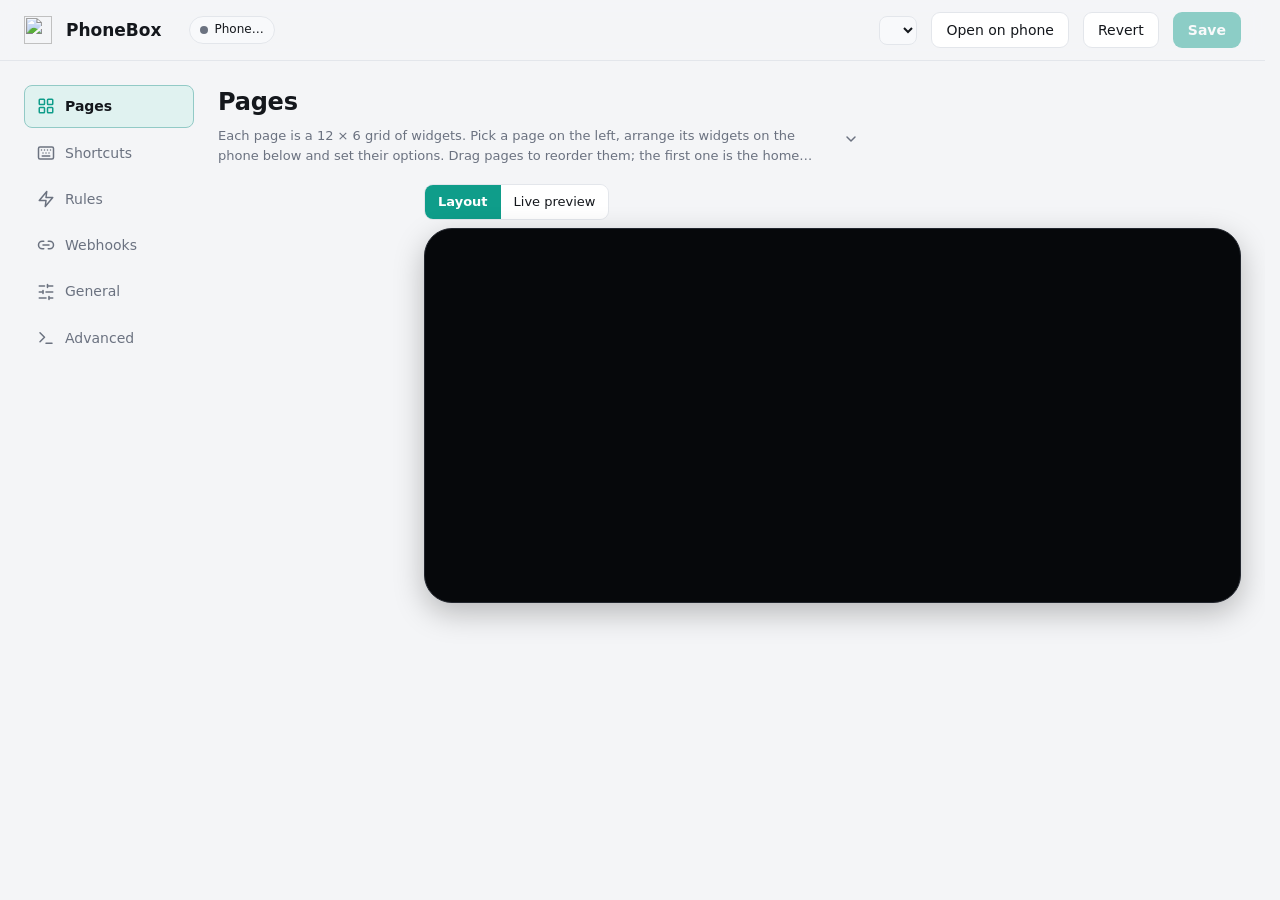
==== commit befe564d: "feat: add Antigravity notifications # Conflicts: #	agent/PhoneBox.Agent/ApprovalStore.cs #	agent/Pho" ====
--- a/agent/PhoneBox.Agent/settings.html
+++ b/agent/PhoneBox.Agent/settings.html
@@ -166,14 +166,14 @@
 .phone-row .row { gap: 10px; }
 .phone-pages { display: flex; flex-wrap: wrap; gap: 4px 12px; margin-top: 8px; }
 .cal-row { display: grid; grid-template-columns: 160px minmax(0, 1fr) 44px auto; gap: 8px; align-items: center; margin-bottom: 8px; }
-.feed-row { grid-template-columns: 140px 150px minmax(0, 1fr) auto; }
+.feed-row { grid-template-columns: 160px minmax(0, 1fr) auto; }
 .cam-row { grid-template-columns: 160px minmax(0, 1fr) 80px 80px auto; }
 .console-row { display: grid; grid-template-columns: 160px minmax(0, 1fr) auto; gap: 8px; align-items: start; margin-bottom: 14px; }
 .console-row textarea, .console-row .console-dial { grid-column: 1 / 3; }
 .console-row textarea { font-family: ui-monospace, Consolas, monospace; }
 .console-dial { display: grid; grid-template-columns: repeat(3, minmax(0, 1fr)); gap: 8px; }
 .cal-row input[type=color] { width: 44px; height: 34px; padding: 2px; }
-@media (max-width: 700px) { .cal-row { grid-template-columns: 1fr 44px auto; } .feed-row { grid-template-columns: 1fr 1fr auto; } .cam-row { grid-template-columns: 1fr 80px 80px auto; } .cal-row .cal-url { grid-column: 1 / -1; grid-row: 2; } }
+@media (max-width: 700px) { .cal-row { grid-template-columns: 1fr 44px auto; } .feed-row { grid-template-columns: 1fr auto; } .cam-row { grid-template-columns: 1fr 80px 80px auto; } .cal-row .cal-url { grid-column: 1 / -1; grid-row: 2; } }
 
 /* shortcuts */
 .deck { display: grid; grid-template-columns: repeat(var(--cols, 4), minmax(0, 1fr)); gap: 10px; margin-bottom: 14px; }
@@ -615,7 +615,6 @@
         <p class="hint" style="margin:0 0 12px" data-i18n="s.feeds.hint">RSS or Atom feeds for the News feeds widget. This computer fetches each one at most every 15 minutes, only while a page shows a News feeds widget; the addresses stay here.</p>
         <div id="feedList"></div>
         <button class="btn sm" id="feedAdd" data-i18n="s.feeds.add">＋ Add a feed</button>
-        <button class="btn sm" id="feedImport" style="margin-left:6px" data-i18n="s.feeds.import">＋ Import feeds (OPML / bulk)</button>
       </div>
 
       <div class="card">
@@ -771,13 +770,6 @@
         <h3 data-i18n="s.cursor.title">Cursor sessions</h3>
         <p class="hint" style="margin:0 0 12px" data-i18n="s.cursor.hint">Show recent Cursor agent chats on the AI sessions widget (off by default). Only the last message's role is kept; chat text is never shown, stored or sent. Project names use the folder basename from Cursor's workspaceStorage.</p>
         <div class="row" style="margin-bottom:8px"><label class="switch"><input type="checkbox" data-bind="cursor.sessions"><span></span></label> <span data-i18n="s.cursor.sessions">Show Cursor sessions</span></div>
-      </div>
-
-      <div class="card">
-        <h3 data-i18n="s.antigravity.title">Antigravity sessions</h3>
-        <p class="hint" style="margin:0 0 12px" data-i18n="s.antigravity.hint">Show recent Antigravity chats on the AI sessions widget (off by default). Only step metadata and token counters are kept; prompts, replies and tool arguments are never shown, stored or sent.</p>
-        <div class="row" style="margin-bottom:8px"><label class="switch"><input type="checkbox" data-bind="antigravity.sessions" aria-labelledby="antigravitySessionsLabel"><span></span></label> <span id="antigravitySessionsLabel" data-i18n="s.antigravity.sessions">Show Antigravity sessions</span></div>
-        <label class="check"><input type="checkbox" data-bind="antigravity.shareSessionTitles"> <span data-i18n="s.antigravity.shareSessionTitles">Show Antigravity chat titles on the phone (Antigravity draws them from the conversation)</span></label>
       </div>
 
       <div class="card">
@@ -2299,176 +2291,19 @@
     a.auto ? h('small', { style: 'color:var(--muted)' }, ' · ' + t('s.net.auto')) : '')));
 }
 // ---------------------------------------------------------------- news feeds
-function parseFeedsInput(text, defaultCategory = '') {
-  const list = [];
-  if (text.includes('<opml') || text.includes('<outline')) {
-    try {
-      const doc = new DOMParser().parseFromString(text, 'text/xml');
-      const outlines = doc.querySelectorAll('outline[xmlUrl], outline[xmlurl]');
-      outlines.forEach((o) => {
-        const url = (o.getAttribute('xmlUrl') || o.getAttribute('xmlurl') || '').trim();
-        if (!url) return;
-        const name = (o.getAttribute('title') || o.getAttribute('text') || '').trim();
-        let cat = '';
-        let p = o.parentElement;
-        while (p && p.tagName.toLowerCase() === 'outline') {
-          const pTitle = (p.getAttribute('title') || p.getAttribute('text') || '').trim();
-          if (pTitle) { cat = pTitle; break; }
-          p = p.parentElement;
-        }
-        list.push({ name, url, category: cat || defaultCategory || '' });
-      });
-      if (list.length > 0) return list;
-    } catch (_) {}
-  }
-  const lines = text.split(/\r?\n/).map((l) => l.trim()).filter((l) => l && !l.startsWith('#'));
-  for (const line of lines) {
-    let parts;
-    if (line.includes('|')) {
-      parts = line.split('|').map((p) => p.trim());
-    } else if (line.includes('\t')) {
-      parts = line.split('\t').map((p) => p.trim());
-    } else if (line.includes(',')) {
-      parts = line.match(/(?:^|,)("(?:[^"]|"")*"|[^,]*)/g)?.map((s) => s.replace(/^,/, '').trim().replace(/^"|"$/g, '').replace(/""/g, '"').trim()) || line.split(',').map((p) => p.trim());
-    } else {
-      parts = [line.trim()];
-    }
-    let category = defaultCategory || '', name = '', url = '';
-    if (parts.length >= 3) {
-      category = parts[0] || defaultCategory || ''; name = parts[1]; url = parts[2];
-    } else if (parts.length === 2) {
-      if (parts[0].startsWith('http://') || parts[0].startsWith('https://')) {
-        url = parts[0]; name = parts[1];
-      } else if (parts[1].startsWith('http://') || parts[1].startsWith('https://')) {
-        name = parts[0]; url = parts[1];
-      }
-    } else {
-      url = parts[0];
-    }
-    if (!url || (!url.startsWith('http://') && !url.startsWith('https://'))) continue;
-    list.push({ name, url, category });
-  }
-  return list;
-}
-
-function openFeedImportModal() {
-  const fileInput = h('input', { type: 'file', accept: '.opml,.xml,.txt', style: 'display:none' });
-  const fileBtn = h('button', { class: 'btn sm', onclick: () => fileInput.click() }, t('s.feeds.chooseFile'));
-  const fileLabel = h('span', { class: 'hint', style: 'margin-left:8px' }, t('s.feeds.noFileChosen'));
-  const countLabel = h('span', { class: 'hint', style: 'margin-left:auto;font-weight:500;' }, '');
-  const textarea = h('textarea', {
-    placeholder: t('s.feeds.pastePlaceholder'),
-    style: 'width:100%;height:140px;margin-top:8px;box-sizing:border-box;font-family:ui-monospace,Consolas,monospace;font-size:12px;padding:8px;border-radius:8px;background:var(--bg);border:1px solid var(--border);color:inherit;'
-  });
-  const skipExisting = h('input', { type: 'checkbox', checked: true });
-  const defaultCategory = h('input', { type: 'text', placeholder: t('s.feeds.categoryPlaceholder'), maxlength: '40', style: 'max-width:180px;' });
-
-  const updateCount = () => {
-    const raw = textarea.value.trim();
-    if (!raw) { countLabel.textContent = ''; return; }
-    const feeds = parseFeedsInput(raw, defaultCategory.value.trim());
-    countLabel.textContent = feeds.length > 0 ? t('s.feeds.foundCount', { count: feeds.length }) : '';
-  };
-
-  textarea.oninput = updateCount;
-  defaultCategory.oninput = updateCount;
-
-  fileInput.onchange = (e) => {
-    const file = e.target.files?.[0];
-    if (!file) return;
-    fileLabel.textContent = file.name;
-    const reader = new FileReader();
-    reader.onload = () => { textarea.value = reader.result; updateCount(); };
-    reader.readAsText(file);
-  };
-
-  const normUrl = (u) => {
-    try {
-      const parsed = new URL((u || '').trim());
-      parsed.hash = '';
-      return parsed.href;
-    } catch (_) {
-      return (u || '').trim();
-    }
-  };
-
-  const doImport = () => {
-    const raw = textarea.value.trim();
-    if (!raw) { toast(t('s.feeds.chooseFileOrPaste'), true); return; }
-    const feeds = parseFeedsInput(raw, defaultCategory.value.trim());
-    if (!feeds.length) { toast(t('s.feeds.noFeedsFound'), true); return; }
-    cfg.feeds ??= [];
-    const MAX_FEEDS = 30;
-    const existingUrls = new Set(cfg.feeds.map((f) => normUrl(f.url)));
-    let added = 0, updated = 0, skippedLimit = 0;
-    for (const f of feeds) {
-      const key = normUrl(f.url);
-      if (existingUrls.has(key)) {
-        if (!skipExisting.checked) {
-          const target = cfg.feeds.find((x) => normUrl(x.url) === key);
-          if (target) {
-            if (f.name) target.name = f.name;
-            if (f.category) target.category = f.category;
-            updated++;
-          }
-        }
-      } else {
-        if (cfg.feeds.length >= MAX_FEEDS) {
-          skippedLimit++;
-          continue;
-        }
-        cfg.feeds.push(f);
-        existingUrls.add(key);
-        added++;
-      }
-    }
-    closeModal();
-    renderFeeds();
-    changed();
-    const catCount = new Set(cfg.feeds.map((f) => f.category).filter(Boolean)).size;
-    const limitMsg = skippedLimit ? t('s.feeds.skippedLimitToast', { count: skippedLimit, max: MAX_FEEDS }) : '';
-    const toastMsg = updated
-      ? t('s.feeds.importedUpdatedToast', { added, s: added === 1 ? '' : 's', updated, categories: catCount })
-      : t('s.feeds.importedToast', { added, s: added === 1 ? '' : 's', categories: catCount });
-    toast(toastMsg + limitMsg);
-  };
-
-  $('modalBody').replaceChildren(
-    h('h3', {}, t('s.feeds.importTitle')),
-    h('p', { class: 'hint', style: 'margin:0 0 12px' }, t('s.feeds.importHint')),
-    h('div', { style: 'display:flex;align-items:center;margin-bottom:8px;flex-wrap:wrap;gap:4px;' }, fileBtn, fileLabel, fileInput, countLabel),
-    textarea,
-    h('div', { style: 'display:flex;flex-direction:column;gap:8px;margin:12px 0;' },
-      h('label', { class: 'check' }, skipExisting, t('s.feeds.skipExisting')),
-      h('div', { style: 'display:flex;gap:8px;align-items:center;' },
-        h('span', { class: 'hint' }, t('s.feeds.fallbackCategory')), defaultCategory
-      )
-    )
-  );
-
-  $('feedImportDo')?.remove();
-  const importBtn = h('button', { id: 'feedImportDo', class: 'btn primary', onclick: doImport }, t('s.feeds.doImport'));
-  $('modalClose').before(importBtn);
-  onModalClose = () => { importBtn.remove(); };
-
-  $('modal').hidden = false;
-}
-
 function renderFeeds() {
   cfg.feeds ??= [];
   $('feedList').replaceChildren(...cfg.feeds.map((f, i) => h('div', { class: 'cal-row feed-row' },
-    h('input', { type: 'text', value: f.category || '', maxlength: '40', placeholder: t('s.feeds.categoryPlaceholder'), title: t('s.feeds.categoryTitle'), oninput: (e) => { f.category = e.target.value; changed(); } }),
-    h('input', { type: 'text', value: f.name || '', maxlength: '60', placeholder: t('s.feeds.namePlaceholder'), title: t('s.feeds.nameTitle'), oninput: (e) => { f.name = e.target.value; changed(); } }),
-    h('input', { type: 'text', class: 'cal-url', value: f.url || '', placeholder: t('s.feeds.urlPlaceholder'), spellcheck: 'false', title: t('s.feeds.urlTitle'),
+    h('input', { type: 'text', value: f.name || '', maxlength: '60', placeholder: 'Name, e.g. News', oninput: (e) => { f.name = e.target.value; changed(); } }),
+    h('input', { type: 'text', class: 'cal-url', value: f.url || '', placeholder: 'https://example.com/feed.xml', spellcheck: 'false',
       oninput: (e) => { f.url = e.target.value.trim(); changed(); } }),
     h('button', { class: 'btn sm danger', onclick: () => { cfg.feeds.splice(i, 1); renderFeeds(); changed(); } }, t('s.js.remove')))));
 }
 $('feedAdd').onclick = () => {
   cfg.feeds ??= [];
-  cfg.feeds.push({ name: '', url: '', category: '' });
+  cfg.feeds.push({ name: '', url: '' });
   renderFeeds(); changed();
 };
-$('feedImport').onclick = openFeedImportModal;
 // ---------------------------------------------------------------- cameras
 // Ids are made here, not from the name: a widget points at its camera by id, so renaming one keeps its widgets.
 const cameraId = () => Array.from({ length: 12 }, () => '0123456789abcdefghijklmnopqrstuvwxyz'[Math.floor(Math.random() * 36)]).join('');
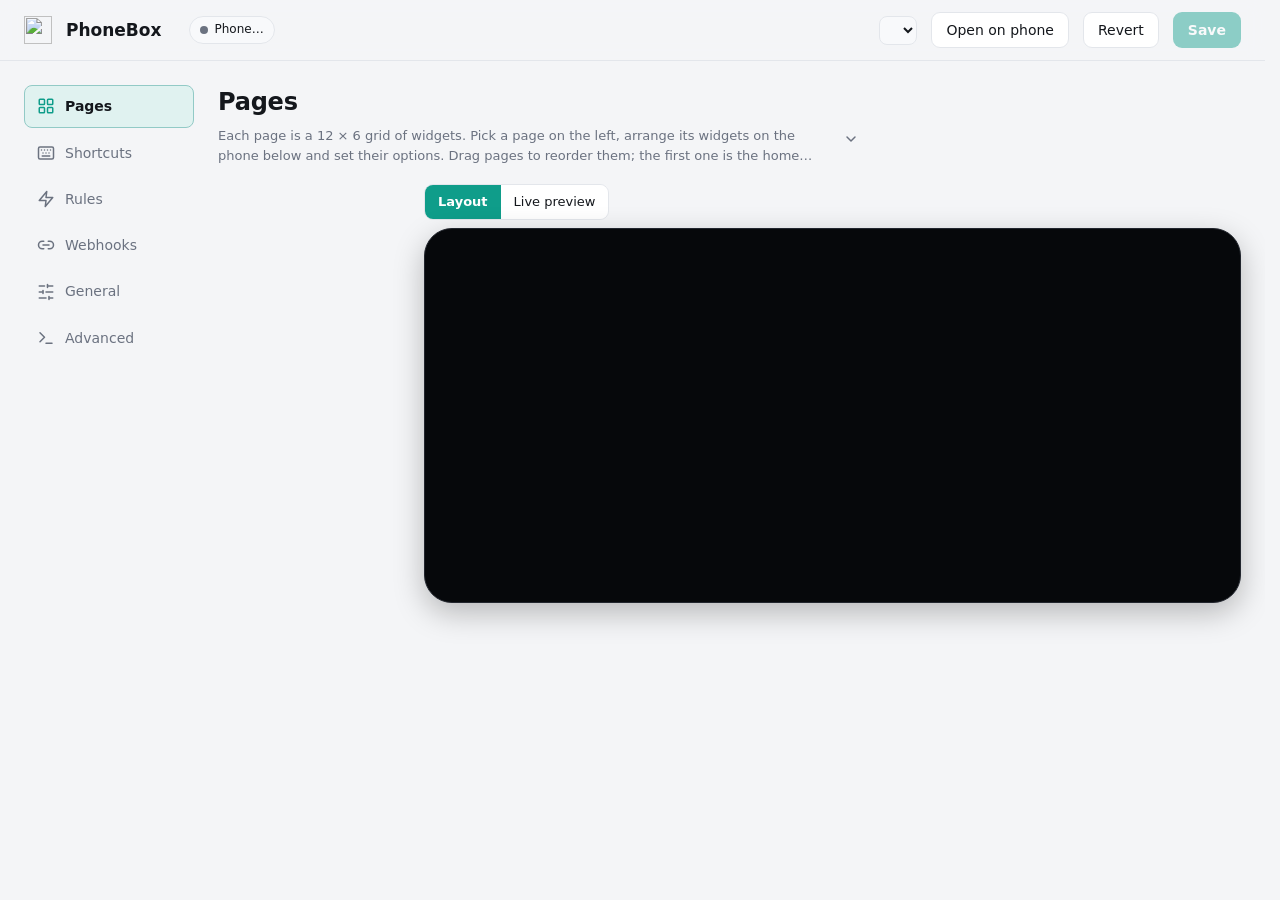
==== commit 618a7dfe: "feat: rebase antigravity alerts onto main and bump to 0.9.28" ====
--- a/agent/PhoneBox.Agent/settings.html
+++ b/agent/PhoneBox.Agent/settings.html
@@ -166,14 +166,14 @@
 .phone-row .row { gap: 10px; }
 .phone-pages { display: flex; flex-wrap: wrap; gap: 4px 12px; margin-top: 8px; }
 .cal-row { display: grid; grid-template-columns: 160px minmax(0, 1fr) 44px auto; gap: 8px; align-items: center; margin-bottom: 8px; }
-.feed-row { grid-template-columns: 160px minmax(0, 1fr) auto; }
+.feed-row { grid-template-columns: 140px 150px minmax(0, 1fr) auto; }
 .cam-row { grid-template-columns: 160px minmax(0, 1fr) 80px 80px auto; }
 .console-row { display: grid; grid-template-columns: 160px minmax(0, 1fr) auto; gap: 8px; align-items: start; margin-bottom: 14px; }
 .console-row textarea, .console-row .console-dial { grid-column: 1 / 3; }
 .console-row textarea { font-family: ui-monospace, Consolas, monospace; }
 .console-dial { display: grid; grid-template-columns: repeat(3, minmax(0, 1fr)); gap: 8px; }
 .cal-row input[type=color] { width: 44px; height: 34px; padding: 2px; }
-@media (max-width: 700px) { .cal-row { grid-template-columns: 1fr 44px auto; } .feed-row { grid-template-columns: 1fr auto; } .cam-row { grid-template-columns: 1fr 80px 80px auto; } .cal-row .cal-url { grid-column: 1 / -1; grid-row: 2; } }
+@media (max-width: 700px) { .cal-row { grid-template-columns: 1fr 44px auto; } .feed-row { grid-template-columns: 1fr 1fr auto; } .cam-row { grid-template-columns: 1fr 80px 80px auto; } .cal-row .cal-url { grid-column: 1 / -1; grid-row: 2; } }
 
 /* shortcuts */
 .deck { display: grid; grid-template-columns: repeat(var(--cols, 4), minmax(0, 1fr)); gap: 10px; margin-bottom: 14px; }
@@ -615,6 +615,7 @@
         <p class="hint" style="margin:0 0 12px" data-i18n="s.feeds.hint">RSS or Atom feeds for the News feeds widget. This computer fetches each one at most every 15 minutes, only while a page shows a News feeds widget; the addresses stay here.</p>
         <div id="feedList"></div>
         <button class="btn sm" id="feedAdd" data-i18n="s.feeds.add">＋ Add a feed</button>
+        <button class="btn sm" id="feedImport" style="margin-left:6px" data-i18n="s.feeds.import">＋ Import feeds (OPML / bulk)</button>
       </div>
 
       <div class="card">
@@ -770,6 +771,13 @@
         <h3 data-i18n="s.cursor.title">Cursor sessions</h3>
         <p class="hint" style="margin:0 0 12px" data-i18n="s.cursor.hint">Show recent Cursor agent chats on the AI sessions widget (off by default). Only the last message's role is kept; chat text is never shown, stored or sent. Project names use the folder basename from Cursor's workspaceStorage.</p>
         <div class="row" style="margin-bottom:8px"><label class="switch"><input type="checkbox" data-bind="cursor.sessions"><span></span></label> <span data-i18n="s.cursor.sessions">Show Cursor sessions</span></div>
+      </div>
+
+      <div class="card">
+        <h3 data-i18n="s.antigravity.title">Antigravity sessions</h3>
+        <p class="hint" style="margin:0 0 12px" data-i18n="s.antigravity.hint">Show recent Antigravity chats on the AI sessions widget (off by default). Only step metadata and token counters are kept; prompts, replies and tool arguments are never shown, stored or sent.</p>
+        <div class="row" style="margin-bottom:8px"><label class="switch"><input type="checkbox" data-bind="antigravity.sessions" aria-labelledby="antigravitySessionsLabel"><span></span></label> <span id="antigravitySessionsLabel" data-i18n="s.antigravity.sessions">Show Antigravity sessions</span></div>
+        <label class="check"><input type="checkbox" data-bind="antigravity.shareSessionTitles"> <span data-i18n="s.antigravity.shareSessionTitles">Show Antigravity chat titles on the phone (Antigravity draws them from the conversation)</span></label>
       </div>
 
       <div class="card">
@@ -2291,19 +2299,176 @@
     a.auto ? h('small', { style: 'color:var(--muted)' }, ' · ' + t('s.net.auto')) : '')));
 }
 // ---------------------------------------------------------------- news feeds
+function parseFeedsInput(text, defaultCategory = '') {
+  const list = [];
+  if (text.includes('<opml') || text.includes('<outline')) {
+    try {
+      const doc = new DOMParser().parseFromString(text, 'text/xml');
+      const outlines = doc.querySelectorAll('outline[xmlUrl], outline[xmlurl]');
+      outlines.forEach((o) => {
+        const url = (o.getAttribute('xmlUrl') || o.getAttribute('xmlurl') || '').trim();
+        if (!url) return;
+        const name = (o.getAttribute('title') || o.getAttribute('text') || '').trim();
+        let cat = '';
+        let p = o.parentElement;
+        while (p && p.tagName.toLowerCase() === 'outline') {
+          const pTitle = (p.getAttribute('title') || p.getAttribute('text') || '').trim();
+          if (pTitle) { cat = pTitle; break; }
+          p = p.parentElement;
+        }
+        list.push({ name, url, category: cat || defaultCategory || '' });
+      });
+      if (list.length > 0) return list;
+    } catch (_) {}
+  }
+  const lines = text.split(/\r?\n/).map((l) => l.trim()).filter((l) => l && !l.startsWith('#'));
+  for (const line of lines) {
+    let parts;
+    if (line.includes('|')) {
+      parts = line.split('|').map((p) => p.trim());
+    } else if (line.includes('\t')) {
+      parts = line.split('\t').map((p) => p.trim());
+    } else if (line.includes(',')) {
+      parts = line.match(/(?:^|,)("(?:[^"]|"")*"|[^,]*)/g)?.map((s) => s.replace(/^,/, '').trim().replace(/^"|"$/g, '').replace(/""/g, '"').trim()) || line.split(',').map((p) => p.trim());
+    } else {
+      parts = [line.trim()];
+    }
+    let category = defaultCategory || '', name = '', url = '';
+    if (parts.length >= 3) {
+      category = parts[0] || defaultCategory || ''; name = parts[1]; url = parts[2];
+    } else if (parts.length === 2) {
+      if (parts[0].startsWith('http://') || parts[0].startsWith('https://')) {
+        url = parts[0]; name = parts[1];
+      } else if (parts[1].startsWith('http://') || parts[1].startsWith('https://')) {
+        name = parts[0]; url = parts[1];
+      }
+    } else {
+      url = parts[0];
+    }
+    if (!url || (!url.startsWith('http://') && !url.startsWith('https://'))) continue;
+    list.push({ name, url, category });
+  }
+  return list;
+}
+
+function openFeedImportModal() {
+  const fileInput = h('input', { type: 'file', accept: '.opml,.xml,.txt', style: 'display:none' });
+  const fileBtn = h('button', { class: 'btn sm', onclick: () => fileInput.click() }, t('s.feeds.chooseFile'));
+  const fileLabel = h('span', { class: 'hint', style: 'margin-left:8px' }, t('s.feeds.noFileChosen'));
+  const countLabel = h('span', { class: 'hint', style: 'margin-left:auto;font-weight:500;' }, '');
+  const textarea = h('textarea', {
+    placeholder: t('s.feeds.pastePlaceholder'),
+    style: 'width:100%;height:140px;margin-top:8px;box-sizing:border-box;font-family:ui-monospace,Consolas,monospace;font-size:12px;padding:8px;border-radius:8px;background:var(--bg);border:1px solid var(--border);color:inherit;'
+  });
+  const skipExisting = h('input', { type: 'checkbox', checked: true });
+  const defaultCategory = h('input', { type: 'text', placeholder: t('s.feeds.categoryPlaceholder'), maxlength: '40', style: 'max-width:180px;' });
+
+  const updateCount = () => {
+    const raw = textarea.value.trim();
+    if (!raw) { countLabel.textContent = ''; return; }
+    const feeds = parseFeedsInput(raw, defaultCategory.value.trim());
+    countLabel.textContent = feeds.length > 0 ? t('s.feeds.foundCount', { count: feeds.length }) : '';
+  };
+
+  textarea.oninput = updateCount;
+  defaultCategory.oninput = updateCount;
+
+  fileInput.onchange = (e) => {
+    const file = e.target.files?.[0];
+    if (!file) return;
+    fileLabel.textContent = file.name;
+    const reader = new FileReader();
+    reader.onload = () => { textarea.value = reader.result; updateCount(); };
+    reader.readAsText(file);
+  };
+
+  const normUrl = (u) => {
+    try {
+      const parsed = new URL((u || '').trim());
+      parsed.hash = '';
+      return parsed.href;
+    } catch (_) {
+      return (u || '').trim();
+    }
+  };
+
+  const doImport = () => {
+    const raw = textarea.value.trim();
+    if (!raw) { toast(t('s.feeds.chooseFileOrPaste'), true); return; }
+    const feeds = parseFeedsInput(raw, defaultCategory.value.trim());
+    if (!feeds.length) { toast(t('s.feeds.noFeedsFound'), true); return; }
+    cfg.feeds ??= [];
+    const MAX_FEEDS = 30;
+    const existingUrls = new Set(cfg.feeds.map((f) => normUrl(f.url)));
+    let added = 0, updated = 0, skippedLimit = 0;
+    for (const f of feeds) {
+      const key = normUrl(f.url);
+      if (existingUrls.has(key)) {
+        if (!skipExisting.checked) {
+          const target = cfg.feeds.find((x) => normUrl(x.url) === key);
+          if (target) {
+            if (f.name) target.name = f.name;
+            if (f.category) target.category = f.category;
+            updated++;
+          }
+        }
+      } else {
+        if (cfg.feeds.length >= MAX_FEEDS) {
+          skippedLimit++;
+          continue;
+        }
+        cfg.feeds.push(f);
+        existingUrls.add(key);
+        added++;
+      }
+    }
+    closeModal();
+    renderFeeds();
+    changed();
+    const catCount = new Set(cfg.feeds.map((f) => f.category).filter(Boolean)).size;
+    const limitMsg = skippedLimit ? t('s.feeds.skippedLimitToast', { count: skippedLimit, max: MAX_FEEDS }) : '';
+    const toastMsg = updated
+      ? t('s.feeds.importedUpdatedToast', { added, s: added === 1 ? '' : 's', updated, categories: catCount })
+      : t('s.feeds.importedToast', { added, s: added === 1 ? '' : 's', categories: catCount });
+    toast(toastMsg + limitMsg);
+  };
+
+  $('modalBody').replaceChildren(
+    h('h3', {}, t('s.feeds.importTitle')),
+    h('p', { class: 'hint', style: 'margin:0 0 12px' }, t('s.feeds.importHint')),
+    h('div', { style: 'display:flex;align-items:center;margin-bottom:8px;flex-wrap:wrap;gap:4px;' }, fileBtn, fileLabel, fileInput, countLabel),
+    textarea,
+    h('div', { style: 'display:flex;flex-direction:column;gap:8px;margin:12px 0;' },
+      h('label', { class: 'check' }, skipExisting, t('s.feeds.skipExisting')),
+      h('div', { style: 'display:flex;gap:8px;align-items:center;' },
+        h('span', { class: 'hint' }, t('s.feeds.fallbackCategory')), defaultCategory
+      )
+    )
+  );
+
+  $('feedImportDo')?.remove();
+  const importBtn = h('button', { id: 'feedImportDo', class: 'btn primary', onclick: doImport }, t('s.feeds.doImport'));
+  $('modalClose').before(importBtn);
+  onModalClose = () => { importBtn.remove(); };
+
+  $('modal').hidden = false;
+}
+
 function renderFeeds() {
   cfg.feeds ??= [];
   $('feedList').replaceChildren(...cfg.feeds.map((f, i) => h('div', { class: 'cal-row feed-row' },
-    h('input', { type: 'text', value: f.name || '', maxlength: '60', placeholder: 'Name, e.g. News', oninput: (e) => { f.name = e.target.value; changed(); } }),
-    h('input', { type: 'text', class: 'cal-url', value: f.url || '', placeholder: 'https://example.com/feed.xml', spellcheck: 'false',
+    h('input', { type: 'text', value: f.category || '', maxlength: '40', placeholder: t('s.feeds.categoryPlaceholder'), title: t('s.feeds.categoryTitle'), oninput: (e) => { f.category = e.target.value; changed(); } }),
+    h('input', { type: 'text', value: f.name || '', maxlength: '60', placeholder: t('s.feeds.namePlaceholder'), title: t('s.feeds.nameTitle'), oninput: (e) => { f.name = e.target.value; changed(); } }),
+    h('input', { type: 'text', class: 'cal-url', value: f.url || '', placeholder: t('s.feeds.urlPlaceholder'), spellcheck: 'false', title: t('s.feeds.urlTitle'),
       oninput: (e) => { f.url = e.target.value.trim(); changed(); } }),
     h('button', { class: 'btn sm danger', onclick: () => { cfg.feeds.splice(i, 1); renderFeeds(); changed(); } }, t('s.js.remove')))));
 }
 $('feedAdd').onclick = () => {
   cfg.feeds ??= [];
-  cfg.feeds.push({ name: '', url: '' });
+  cfg.feeds.push({ name: '', url: '', category: '' });
   renderFeeds(); changed();
 };
+$('feedImport').onclick = openFeedImportModal;
 // ---------------------------------------------------------------- cameras
 // Ids are made here, not from the name: a widget points at its camera by id, so renaming one keeps its widgets.
 const cameraId = () => Array.from({ length: 12 }, () => '0123456789abcdefghijklmnopqrstuvwxyz'[Math.floor(Math.random() * 36)]).join('');
@@ -3361,7 +3526,7 @@
 // hand-trimmed paste in Apply JSON — gets the same defaults a fresh load does before anything renders.
 function fillDefaults() {
   cfg.pages = fitPages(cfg.pages); cfg.shortcuts ??= []; cfg.rules ??= []; cfg.display ??= {}; cfg.night = { enabled: true, start: '00:30', end: '07:30', brightness: 0.02, ...cfg.night }; cfg.weather ??= {}; cfg.weather.unit ??= 'celsius'; cfg.weather.model ??= ''; cfg.photos ??= { source: 'folder', folder: '', subfolders: true, immichUrl: '', immichKey: '', immichAlbum: '', immichAlbumName: '' }; cfg.lan ??= { enabled: false, port: 8766 }; cfg.updates ??= { auto: true, repo: 'ersinkoc/phonebox' }; cfg.claude ??= { phoneApprovals: true, timeoutSec: 90, disableFallbackTimer: false, onlyWhenAway: false, shareSessionTitles: false, shareConversation: false }; cfg.claude.disableFallbackTimer ??= false; cfg.opencode ??= { phoneApprovals: false, timeoutSec: 90, onlyWhenAway: false, alwaysCountdownSec: 10, watchWsl: false, shareSessionTitles: false, sessions: false };
-  cfg.antigravity ??= { phoneApprovals: true, timeoutSec: 15, disableFallbackTimer: false, onlyWhenAway: false, playSound: true };
+  cfg.antigravity ??= { phoneApprovals: true, timeoutSec: 15, disableFallbackTimer: false, onlyWhenAway: false, playSound: true, sessions: false, shareSessionTitles: false };
   cfg.codexBar ??= { providers: ['claude', 'codex', 'antigravity'], rotate: true, pageSize: 2, rotateInterval: 8 };
   for (const [k, v] of Object.entries({ language: 'auto', hour12: false, idleReturnSec: 90, switchCountdownSec: 3, touchGraceSec: 20, minDwellSec: 15, holdMaxMin: 30, keepAwake: true, openOnConnect: true,
     showSeconds: true, vibrate: true, finishToast: true, volumeKeys: true, artTint: true, proximityWake: true, orientation: 'landscape', theme: 'default', accent: '#2dd4bf' })) cfg.display[k] ??= v;
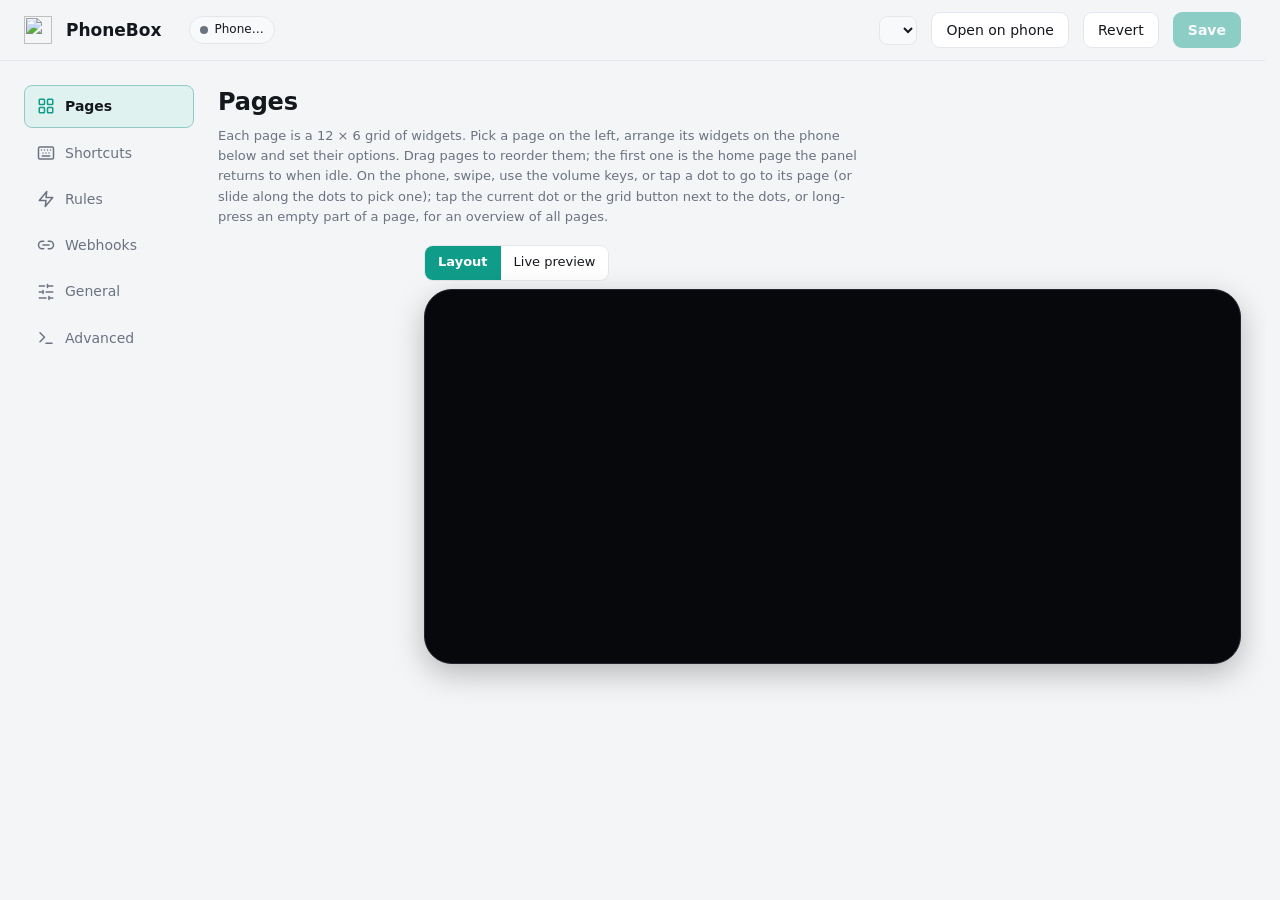
==== commit 0182cf5d: "AI sessions: play sound alert when a session finishes with widget toggle and custom audio" ====
--- a/agent/PhoneBox.Agent/settings.html
+++ b/agent/PhoneBox.Agent/settings.html
@@ -59,6 +59,7 @@
 /* a widget's options in groups: an option with a "section" starts a new one under a small heading */
 .opt-section { margin: 18px 0 10px; padding-top: 12px; border-top: 1px solid var(--line, #e5e7eb); font-size: 11px; letter-spacing: .06em; text-transform: uppercase; color: var(--muted); font-weight: 700; }
 .field .hint { font-size: 12px; color: var(--muted); }
+#adbFound { overflow-wrap: anywhere; }
 input[type=text], input[type=number], input[type=time], select, textarea {
   background: var(--panel-2); border: 1px solid var(--line); border-radius: 8px; padding: 7px 10px; outline: none; min-width: 0;
 }
@@ -99,6 +100,10 @@
 .preview { position: relative; aspect-ratio: 780 / 360; overflow: hidden; border-radius: 10px; background: #000; }
 .preview iframe { position: absolute; left: 0; top: 0; width: 780px; height: 360px; border: 0; transform-origin: 0 0; }
 .phone { width: 100%; max-width: 860px; padding: 14px 18px; border-radius: 28px; background: #06080b; border: 1px solid #22262e; box-shadow: 0 10px 30px rgba(0,0,0,.25); }
+/* Match the panel's saved grid coordinates regardless of the interface language. */
+[dir="rtl"] .canvas, [dir="rtl"] .mini { direction: ltr; }
+[dir="rtl"] .canvas > *, [dir="rtl"] .mini > * { direction: rtl; }
+[dir="rtl"] input[type="url"], [dir="rtl"] input[type="number"], [dir="rtl"] code { direction: ltr; unicode-bidi: isolate; }
 .canvas { position: relative; aspect-ratio: 752 / 333; display: grid; grid-template-columns: repeat(12, 1fr); grid-template-rows: repeat(6, 1fr); gap: 6px; touch-action: none; }
 .canvas .cell { border-radius: 6px; background: rgba(255,255,255,.035); }
 .wb { position: relative; z-index: 1; border-radius: 10px; background: #1a2230; border: 1.5px solid #2c3647; color: #e8ecf1; cursor: grab; overflow: hidden; display: flex; container-type: size; }
@@ -116,7 +121,7 @@
 .pal-cat { font-size: 11px; letter-spacing: .1em; text-transform: uppercase; color: var(--muted); font-weight: 700; margin: 10px 0 2px 8px; }
 .pal-cat:first-child { margin-top: 0; }
 input[type=search] { background: var(--panel-2); border: 1px solid var(--line); border-radius: 8px; padding: 6px 10px; outline: none; }
-.pal { display: flex; gap: 10px; align-items: center; text-align: left; padding: 6px 8px; border-radius: 9px; border: 1px solid transparent; background: none; cursor: pointer; }
+.pal { display: flex; gap: 10px; align-items: center; text-align: start; padding: 6px 8px; border-radius: 9px; border: 1px solid transparent; background: none; cursor: pointer; }
 .pal:hover { background: var(--panel-2); border-color: var(--line); }
 .pal-ico { font-size: 20px; width: 28px; text-align: center; }
 .pal b { display: block; font-size: 13px; }
@@ -131,7 +136,7 @@
 .pair-qr.expired img { opacity: .15; }
 .modal-box { background: var(--panel); border: 1px solid var(--line); border-radius: 16px; padding: 18px 20px; width: min(1000px, 100%); max-height: 90vh; overflow-y: auto; }
 .tpl-grid { display: grid; grid-template-columns: repeat(auto-fill, minmax(210px, 1fr)); gap: 12px; }
-.tpl { display: flex; flex-direction: column; gap: 4px; text-align: left; padding: 10px; border-radius: 12px; border: 1px solid var(--line); background: var(--panel-2); cursor: pointer; }
+.tpl { display: flex; flex-direction: column; gap: 4px; text-align: start; padding: 10px; border-radius: 12px; border: 1px solid var(--line); background: var(--panel-2); cursor: pointer; }
 .tpl:hover { border-color: var(--accent); }
 .tpl small { color: var(--muted); font-size: 12px; }
 .mini { aspect-ratio: 2.26; display: grid; grid-template-columns: repeat(12, 1fr); grid-template-rows: repeat(6, 1fr); gap: 2px; background: #06080b; border-radius: 8px; padding: 4px; margin-bottom: 4px; }
@@ -300,7 +305,7 @@
 
 /* city search */
 .results { display: flex; flex-direction: column; border: 1px solid var(--line); border-radius: 8px; overflow: hidden; margin-top: 6px; }
-.results button { text-align: left; border: 0; background: var(--panel); padding: 8px 10px; cursor: pointer; border-bottom: 1px solid var(--line); }
+.results button { text-align: start; border: 0; background: var(--panel); padding: 8px 10px; cursor: pointer; border-bottom: 1px solid var(--line); }
 .results button:last-child { border-bottom: 0; }
 .results button:hover { background: var(--panel-2); }
 .results small { color: var(--muted); }
@@ -492,7 +497,7 @@
       <h2 data-i18n="s.nav.pages">Pages</h2>
       <p class="lead" data-i18n="s.pages.lead">Each page is a 12 × 6 grid of widgets. Pick a page on the left, arrange its widgets on the phone below and set their options.
         Drag pages to reorder them; the first one is the home page the panel returns to when idle. On the phone, swipe, use the volume keys,
-        or tap the dots (or long-press a page) for an overview of all pages.</p>
+        or tap a dot to go to its page (or slide along the dots to pick one); tap the current dot or the grid button next to the dots, or long-press an empty part of a page, for an overview of all pages.</p>
       <div class="pages-layout">
         <div id="pageTabs"></div>
         <div id="pageEditor">
@@ -654,6 +659,12 @@
           <div class="field"><label data-i18n="s.discord.clientId">Client ID</label><input type="text" data-bind="discord.clientId" autocomplete="off" spellcheck="false"></div>
           <div class="field"><label data-i18n="s.discord.clientSecret">Client secret</label><input type="password" data-bind="discord.clientSecret" autocomplete="off"></div>
         </div>
+        <div class="row" style="margin:12px 0 4px"><label class="switch"><input type="checkbox" data-bind="discord.allowControl" aria-labelledby="discordAllowControlLabel"><span></span></label> <span id="discordAllowControlLabel" data-i18n="s.discord.allowControl">Let shortcuts and custom widgets control Discord, without a Discord widget</span></div>
+        <p class="hint" style="margin:0" data-i18n="s.discord.allowControlHint">For the agent's /api/discord actions: mute, deafen, input mode, leave and join. Off: they work only while a Discord widget with Control on is on an enabled page. On: they work without one. Either way, anything that can call the agent can use them, not only the widget: the paired phone (USB or Wi-Fi) and programs on this computer.</p>
+        <div class="row" style="margin:12px 0 4px"><label class="switch"><input type="checkbox" data-bind="discord.screenShare" aria-labelledby="discordScreenShareLabel"><span></span></label> <span id="discordScreenShareLabel" data-i18n="s.discord.screenShare">Start and stop Discord screen shares from the phone</span></div>
+        <p class="hint" style="margin:0" data-i18n="s.discord.screenShareHint">Asks Discord for permission to start screen shares, so Discord asks you to approve PhoneBox once more. While the share view is open on the phone, PhoneBox lists the apps with a window on this computer (names only). Discord decides what it can share directly; for anything else use its picker on the computer. Also needs a Discord widget with Control on.</p>
+        <div class="row" style="margin:12px 0 4px"><label class="switch"><input type="checkbox" data-bind="discord.chat" aria-labelledby="discordChatLabel"><span></span></label> <span id="discordChatLabel" data-i18n="s.discord.chat">Show Discord chat and new-message dots on the phone (read-only)</span></div>
+        <p class="hint" style="margin:0" data-i18n="s.discord.chatHint">Sends the text of the channels you open in the widget to the phone. Asks Discord for permission to read messages, so Discord asks you to approve PhoneBox once more. The text stays in memory only (never in a file or the log) and is gone when Discord disconnects or this is turned off. If you decline, only the chat stays off.</p>
       </div>
 
       <div class="card">
@@ -710,8 +721,17 @@
         <label class="check"><input type="checkbox" data-bind="display.volumeKeys"> <span data-i18n="s.display.volumeKeys">The phone's volume keys switch pages</span></label>
         <label class="check"><input type="checkbox" data-bind="display.autoBrightness"> <span data-i18n="s.display.autoBrightness">Brightness follows the room (light sensor)</span></label>
         <label class="check"><input type="checkbox" data-bind="display.nightWhenDark"> <span data-i18n="s.display.nightWhenDark">Show the night screen whenever the room is dark</span></label>
+        <label class="check"><input type="checkbox" data-bind="display.nightWhenUnreachable"> <span data-i18n="s.display.nightWhenUnreachable">Show the night screen when the computer is unreachable</span></label>
+        <div class="field" style="max-width:420px"><label data-i18n="s.display.unreachableNightDelay">Minutes before the night screen comes on</label><input type="number" min="1" max="30" data-bind="display.unreachableNightDelayMin" data-type="int"></div>
         <label class="check"><input type="checkbox" data-bind="display.proximityWake"> <span data-i18n="s.display.proximityWake">A hand near the phone wakes the night screen</span></label>
         <label class="check"><input type="checkbox" data-bind="display.controlsTop"> <span data-i18n="s.display.controlsTop">Page dots and the Allow / Deny buttons at the top of the screen</span></label>
+        <div class="row" style="gap:16px;margin-top:8px;align-items:flex-end;flex-wrap:wrap">
+          <div class="field" style="margin:0"><label data-i18n="s.display.pageBar">Page navigation</label>
+            <select data-bind="display.pageBar"><option value="dots" data-i18n="s.display.pageBar.dots">Dots</option><option value="auto" data-i18n="s.display.pageBar.auto">Page bar when you touch the dots</option><option value="bar" data-i18n="s.display.pageBar.bar">Page bar, always shown</option><option value="hidden" data-i18n="s.display.pageBar.hidden">Hidden</option></select></div>
+          <div class="field" style="margin:0"><label data-i18n="s.display.pageBarSide">Page bar position</label>
+            <select data-bind="display.pageBarSide"><option value="bottom" data-i18n="s.display.pageBarSide.bottom">Bottom</option><option value="left" data-i18n="s.display.pageBarSide.left">Left</option><option value="right" data-i18n="s.display.pageBarSide.right">Right</option></select></div>
+        </div>
+        <span class="hint" data-i18n="s.display.pageBarHint">The page bar shows each page's icon and name; tap one to go there. Always shown, it takes a strip of the screen and the pages get a little smaller.</span>
       </div>
 
       <div class="card">
@@ -755,7 +775,7 @@
           <span data-i18n-html="s.battery.leadTail">where it comes from: a <b>smart plug in Home Assistant</b> (the phone on its own charger), or two <b>shortcuts</b>, for example
           <code>uhubctl</code> for a USB hub with switchable ports. Without USB power the panel keeps running over Wi-Fi.</span></p>
         <div class="row" style="margin-bottom:12px"><label class="switch"><input type="checkbox" data-bind="charge.enabled"><span></span></label> <span data-i18n="s.battery.keepBetween">Keep the battery between</span>
-          <input type="number" min="5" max="95" data-bind="charge.min" data-type="int" style="width:70px"> % and
+          <input type="number" min="5" max="95" data-bind="charge.min" data-type="int" style="width:70px"> % <span id="chargeRangeAnd">and</span>
           <input type="number" min="10" max="100" data-bind="charge.max" data-type="int" style="width:70px"> %</div>
         <div class="grid2">
           <div class="field"><label data-i18n="s.battery.method">Switch the power with</label><select data-bind="charge.method"><option value="ha" data-i18n="s.battery.methodHa">a Home Assistant switch (smart plug)</option><option value="shortcuts" data-i18n="s.battery.methodShortcuts">two shortcuts (power on / power off)</option></select></div>
@@ -787,7 +807,6 @@
         <p class="hint" id="codexHookTrust" style="display:none;margin:-2px 0 12px 100px" data-i18n-html="s.approvals.codexTrust">Required once: start a new Codex session, then trust the PhoneBox hook in <b>Settings › Hooks</b> (desktop) or <code>/hooks</code> (CLI).</p>
         <div class="row" style="margin-bottom:12px"><b style="min-width:92px" data-i18n="s.approvals.claude">Claude Code</b><button class="btn" id="claudeHookBtn" data-i18n="s.claude.installHook">Install hook</button><span class="hint" id="claudeHookState"></span></div>
         <div class="row" style="margin-bottom:8px"><label class="switch"><input type="checkbox" data-bind="claude.phoneApprovals"><span></span></label> <span data-i18n="s.claude.askOnPhone">Ask on the phone</span></div>
-        <label class="check"><input type="checkbox" data-bind="claude.disableFallbackTimer"> Disable PC fallback timer (keep waiting on phone without falling back)</label>
         <label class="check"><input type="checkbox" data-bind="claude.shareSessionTitles"> <span data-i18n="s.claude.shareSessionTitles">Show Claude Code chat titles on the phone (Claude Code often draws them from your first prompt)</span></label>
         <label class="check"><input type="checkbox" data-bind="claude.onlyWhenAway"> <span data-i18n="s.claude.onlyWhenAway">Only when I am away from the PC (no keyboard or mouse for a minute)</span></label>
         <label class="check"><input type="checkbox" data-bind="claude.shareConversation"> <span data-i18n="s.claude.shareConversation">Show the conversation on the phone (tap a Claude Code session to see its recent messages and steps; these are your prompts and Claude's replies, sent only to your phone)</span></label>
@@ -800,18 +819,6 @@
         <label class="check"><input type="checkbox" data-bind="opencode.shareSessionTitles"> <span data-i18n="s.opencode.shareSessionTitles">Show OpenCode session titles on the phone (OpenCode draws them from the conversation)</span></label>
         <div class="row" style="margin-bottom:8px"><label class="switch"><input type="checkbox" data-bind="opencode.watchWsl"><span></span></label> <span data-i18n="s.opencode.watchWsl">Also watch OpenCode in WSL</span></div>
         <div class="field" style="max-width:260px"><label data-i18n="s.opencode.countdown">Seconds before Allow always can be pressed (0 = at once)</label><input type="number" min="0" max="60" data-bind="opencode.alwaysCountdownSec" data-type="int"></div>
-      </div>
-
-      <div class="card">
-        <h3>Antigravity notifications</h3>
-        <p class="hint" style="margin:0 0 12px">Alert the phone with a bottom pop-up card when Antigravity needs a choice on the PC or finishes a task.
-          Uses lifecycle hooks in <code>~/.gemini/config/hooks.json</code>; PhoneBox configures them for you.</p>
-        <div class="row" style="margin-bottom:12px"><button class="btn" id="agHookBtn">Install hook</button><span class="hint" id="agHookState"></span></div>
-        <div class="row" style="margin-bottom:8px"><label class="switch"><input type="checkbox" data-bind="antigravity.phoneApprovals"><span></span></label> <span>Show notifications on phone</span></div>
-        <label class="check"><input type="checkbox" data-bind="antigravity.playSound"> Play notification sound on phone</label>
-        <label class="check"><input type="checkbox" data-bind="antigravity.disableFallbackTimer"> Disable auto-dismiss timer (keep notification on phone until dismissed)</label>
-        <label class="check"><input type="checkbox" data-bind="antigravity.onlyWhenAway"> Only when I am away from the PC (no keyboard or mouse for a minute)</label>
-        <div class="field" style="max-width:260px;margin-top:12px"><label>Notification auto-dismiss (seconds)</label><input type="number" min="5" max="300" data-bind="antigravity.timeoutSec" data-type="int"></div>
       </div>
 
       <div class="card">
@@ -923,6 +930,17 @@
 <div class="toast" id="toast"></div>
 <div class="modal" id="modal" hidden><div class="modal-box"><div id="modalBody"></div><div class="row" style="justify-content:flex-end;margin-top:14px"><button class="btn" id="modalClose" data-i18n="s.cancel">Cancel</button></div></div></div>
 
+<script src="../panel/locale-existing.js"></script>
+<script src="../panel/locale-tr.js"></script>
+<script src="../panel/locale-ja.js"></script>
+<script src="../panel/locale-ko.js"></script>
+<script src="../panel/locale-id.js"></script>
+<script src="../panel/locale-th.js"></script>
+<script src="../panel/locale-uk.js"></script>
+<script src="../panel/locale-hi.js"></script>
+<script src="../panel/locale-cs.js"></script>
+<script src="../panel/locale-ar.js"></script>
+<script src="../panel/locale-zh-Hant.js"></script>
 <script src="../panel/i18n.js"></script>
 <script src="../panel/appearance.js"></script>
 <script>
@@ -1376,7 +1394,7 @@
           icon('home', 'm'), isHome(p) ? t('s.js.homePage') : t('s.js.makeHome')),
         h('label', { class: 'hint', title: t('s.js.backHomeAfterHint') }, t('s.js.backHomeAfter'),
           h('select', { onchange: (e) => { p.idleSec = e.target.value === '' ? null : +e.target.value; changed(); } },
-            ...[['', `default (${fmtIdle(cfg.display.idleReturnSec ?? 90)})`], ['0', 'never'], ['30', '30 s'], ['60', '1 min'], ['120', '2 min'], ['300', '5 min'], ['900', '15 min'], ['3600', '1 hour']]
+            ...[['', `${tc('default')} (${fmtIdle(cfg.display.idleReturnSec ?? 90)})`], ['0', tc('never')], ['30', '30 s'], ['60', '1 min'], ['120', '2 min'], ['300', '5 min'], ['900', '15 min'], ['3600', '1 hour']]
               .map(([v, l]) => h('option', { value: v, selected: String(p.idleSec ?? '') === v }, l)))),
         h('button', { class: 'btn sm danger', disabled: cfg.pages.length === 1, onclick: () => {
           if (!confirm(t('s.js.deletePageConfirm', { title: p.title }))) return;
@@ -1410,17 +1428,24 @@
   $('canvas').hidden = live;
   $('previewBox').hidden = !live;
   $('pageEditor').classList.toggle('live', live);
-  $('stageHint').textContent = live
-    ? 'The real panel with your unsaved changes and live data: tap and swipe it like the phone. Switch back to Layout to move widgets.'
-    : '';
+  updateStageText();
   if (live && !previewFrame) {
-    previewFrame = h('iframe', { src: '../panel/?preview=1', title: 'Live preview of the panel' });
+    previewFrame = h('iframe', { src: '../panel/?preview=1' });
+    updateStageText();
     $('previewBox').appendChild(previewFrame);
     const fit = () => { previewFrame.style.transform = `scale(${$('previewBox').clientWidth / 780})`; };
     new ResizeObserver(fit).observe($('previewBox'));
     fit();
   }
   if (live) queuePreview();
+}
+
+function updateStageText() {
+  const translate = window.PhoneBoxI18n.tc;
+  $('stageHint').textContent = stageMode === 'live'
+    ? translate('The real panel with your unsaved changes and live data: tap and swipe it like the phone. Switch back to Layout to move widgets.')
+    : '';
+  if (previewFrame) previewFrame.title = translate('Live preview of the panel');
 }
 
 function sendPreview() {
@@ -1434,10 +1459,28 @@
 function queuePreview() { clearTimeout(previewTimer); previewTimer = setTimeout(sendPreview, 120); }
 
 window.addEventListener('message', (e) => {
-  if (e.origin !== location.origin || e.data?.type !== 'phonebox-preview-ready') return;
-  if (e.source === previewFrame?.contentWindow) previewReady = true;
-  if (e.source === appearancePreviewFrame?.contentWindow) appearancePreviewReady = true;
-  sendPreview();
+  if (e.origin !== location.origin) return;
+  if (e.data?.type === 'phonebox-preview-ready') {
+    if (e.source === previewFrame?.contentWindow) previewReady = true;
+    if (e.source === appearancePreviewFrame?.contentWindow) appearancePreviewReady = true;
+    sendPreview();
+    return;
+  }
+  if (e.data?.type === 'phonebox-widget-option') {
+    const { pageId, widgetId, key, value } = e.data;
+    const p = (cfg.pages || []).find((x) => x.id === pageId);
+    let target = (p?.widgets || []).find((x) => x.id === widgetId);
+    if (!target && widgetId?.includes(':')) {
+      const parts = widgetId.split(':');
+      const stack = (p?.widgets || []).find((x) => x.id === parts[0]);
+      const list = getStackItems(stack, {});
+      target = list.find((x) => x.id === parts[1]);
+    }
+    if (target) {
+      setWOpt(target, key, value);
+      if (selWidget >= 0) renderInspector();
+    }
+  }
 });
 for (const b of $('stageSeg').children) b.onclick = () => setStage(b.dataset.v);
 setStage(stageMode);
@@ -1776,6 +1819,61 @@
   );
 }
 
+let deskChimeUri = null;
+function getDeskChimeUri() {
+  if (deskChimeUri) return deskChimeUri;
+  const sampleRate = 22050, duration = 0.9, totalSamples = Math.floor(sampleRate * duration);
+  const buffer = new ArrayBuffer(44 + totalSamples * 2);
+  const view = new DataView(buffer);
+  view.setUint32(0, 0x52494646, false); // "RIFF"
+  view.setUint32(4, 36 + totalSamples * 2, true);
+  view.setUint32(8, 0x57415645, false); // "WAVE"
+  view.setUint32(12, 0x666d7420, false); // "fmt "
+  view.setUint32(16, 16, true);
+  view.setUint16(20, 1, true); // PCM
+  view.setUint16(22, 1, true); // Mono
+  view.setUint32(24, sampleRate, true);
+  view.setUint32(28, sampleRate * 2, true);
+  view.setUint16(32, 2, true);
+  view.setUint16(34, 16, true);
+  view.setUint32(36, 0x64617461, false); // "data"
+  view.setUint32(40, totalSamples * 2, true);
+
+  const bells = [
+    { freq: 1046.5, start: 0.0, dur: 0.45 },
+    { freq: 1318.5, start: 0.12, dur: 0.50 },
+    { freq: 2093.0, start: 0.25, dur: 0.65 }
+  ];
+  for (let i = 0; i < totalSamples; i++) {
+    const t = i / sampleRate;
+    let sample = 0;
+    for (const b of bells) {
+      if (t >= b.start && t < b.start + b.dur) {
+        const dt = t - b.start;
+        const env = Math.exp(-dt * 7);
+        const wave = Math.sin(2 * Math.PI * b.freq * dt) * 0.5 +
+                     Math.sin(2 * Math.PI * b.freq * 2 * dt) * 0.3 +
+                     Math.sin(2 * Math.PI * b.freq * 3 * dt) * 0.15;
+        sample += wave * env;
+      }
+    }
+    sample = Math.max(-1, Math.min(1, sample * 0.8));
+    view.setInt16(44 + i * 2, sample < 0 ? sample * 0x8000 : sample * 0x7fff, true);
+  }
+  let binary = '';
+  const bytes = new Uint8Array(buffer);
+  for (let i = 0; i < bytes.byteLength; i++) binary += String.fromCharCode(bytes[i]);
+  deskChimeUri = 'data:audio/wav;base64,' + btoa(binary);
+  return deskChimeUri;
+}
+
+function playDeskChime() {
+  try {
+    const a = new Audio(getDeskChimeUri());
+    a.play().catch(() => {});
+  } catch (_) {}
+}
+
 function optionField(w, o, onValChange) {
   if (o.type === 'stack-widgets' || (w.type === 'stack' && o.key === 'widgets')) {
     return renderStackWidgetsOption(w, o);
@@ -1792,8 +1890,9 @@
         // A Home Assistant widget without the key switches nothing (the agent and the phone read it as off), so show it unchecked;
         // its rows that follow this box are drawn again when it changes.
         const haFlag = w.type === 'ha' && o.key === 'control';
+        const drives = widgetDef(w.type)?.options?.some((x) => x.showWhen?.key === o.key);
         return h('label', { class: 'check', style: { marginBottom: '10px' } }, h('input', { type: 'checkbox', checked: haFlag ? w.options?.control === true : v !== false,
-          onchange: (e) => { set(o.key, e.target.checked); if (haFlag) renderInspector(); } }), o.label);
+          onchange: (e) => { set(o.key, e.target.checked); if (haFlag || drives) renderInspector(); } }), o.label);
       }
     case 'select': {
       // the options that depend on this one are drawn again when it changes
@@ -1901,17 +2000,102 @@
       return field(h('select', { onchange: (e) => set(o.key, e.target.value) }, h('option', { value: '' }, t('s.js.firstShortcut')),
         ...cfg.shortcuts.map((s) => h('option', { value: s.id, selected: s.id === v }, plain(`${s.icon} ${s.label}`) || s.id))),
         h('span', { class: 'hint' }, t('s.js.newShortcutsId')));
+    case 'pages': {
+      // the pages to show, in page order; none ticked shows every page. A page not saved yet has no id to keep.
+      const cur = () => { const x = optVal(w, o); return Array.isArray(x) ? x.filter(Boolean) : []; };
+      return field(h('div', { class: 'opts' }, ...cfg.pages.map((p) => h('label', { class: 'check' }, h('input', { type: 'checkbox', disabled: !p.id, checked: !!p.id && cur().includes(p.id), onchange: (e) => {
+        if (!p.id) return;
+        set(o.key, cfg.pages.map((x) => x.id).filter((id) => id && (id === p.id ? e.target.checked : cur().includes(id))));
+      } }), rich(`${p.icon || ''} ${p.title || p.id}`.trim())))));
+    }
     case 'ha-items': return haItemsEditor(w, o, set);
+    case 'steam-games': return steamGamesEditor(w, o, set);
+    case 'plex-playlists': return plexPlaylistsEditor(w, o, set);
     case 'shortcuts': {
       const cur = () => { const x = optVal(w, o); return Array.isArray(x) ? x : []; };
       return field(h('div', { class: 'opts' }, ...cfg.shortcuts.map((s) => h('label', { class: 'check' }, h('input', { type: 'checkbox', checked: cur().includes(s.id), onchange: (e) => {
         set(o.key, cfg.shortcuts.map((x) => x.id).filter((id) => (id === s.id ? e.target.checked : cur().includes(id))));
       } }), rich(`${s.icon} ${s.label || s.id}`)))));
     }
+    case 'audio': {
+      const cur = v || '';
+      const fileInput = h('input', {
+        type: 'file',
+        accept: 'audio/*',
+        style: { display: 'none' },
+        onchange: (e) => {
+          const file = e.target.files?.[0];
+          if (!file) return;
+          if (file.size > 500 * 1024) {
+            toast('Audio file must be under 500 KB', true);
+            return;
+          }
+          const reader = new FileReader();
+          reader.onload = () => {
+            set(o.key, reader.result);
+            renderInspector();
+          };
+          reader.readAsDataURL(file);
+        }
+      });
+      const playBtn = h('button', {
+        class: 'btn sm',
+        type: 'button',
+        onclick: () => {
+          if (cur) {
+            try { new Audio(cur).play(); } catch (_) {}
+          } else {
+            playDeskChime();
+          }
+        }
+      }, cur ? 'Test custom sound' : 'Test default chime');
+      const uploadBtn = h('button', {
+        class: 'btn sm',
+        type: 'button',
+        onclick: () => fileInput.click()
+      }, cur ? 'Change audio…' : 'Upload custom audio…');
+      const resetBtn = cur ? h('button', {
+        class: 'btn sm danger',
+        type: 'button',
+        onclick: () => {
+          set(o.key, '');
+          renderInspector();
+        }
+      }, 'Reset') : null;
+      const hint = h('span', { class: 'hint', style: { display: 'block', marginTop: '4px' } },
+        cur ? 'Custom audio loaded' : 'Plays built-in metallic desk chime if no file uploaded');
+      return field(
+        fileInput,
+        h('div', { class: 'row', style: { gap: '6px', flexWrap: 'wrap', alignItems: 'center' } },
+          uploadBtn, playBtn, ...(resetBtn ? [resetBtn] : [])),
+        hint
+      );
+    }
     default:
       return field(h('input', { type: 'text', value: v ?? '', oninput: (e) => set(o.key, e.target.value) }),
         w.type === 'push' && o.key === 'key' ? h('span', { class: 'hint' }, t('s.js.pushHint')) : null);
   }
+}
+
+// Steam library: tick the favorite games, read from Steam's files on this computer when the editor opens. They come
+// first on the phone in the order they were ticked; a favorite that is no longer installed stays until it is unticked.
+function steamGamesEditor(w, o, set) {
+  const cur = () => { const x = optVal(w, o); return Array.isArray(x) ? x.map(String) : []; };
+  const box = h('div', { class: 'opts' }, h('span', { class: 'hint' }, t('w.loading')));
+  const draw = (games) => {
+    const names = new Map(games.map((g) => [g.id, g.name]));
+    const ids = [...games.map((g) => g.id), ...cur().filter((id) => !names.has(id))];
+    if (!ids.length) { box.replaceChildren(h('span', { class: 'hint' }, t('w.steamlib.empty'))); return; }
+    box.replaceChildren(...ids.map((id) => h('label', { class: 'check' }, h('input', { type: 'checkbox', checked: cur().includes(id), onchange: (e) => {
+      const rest = cur().filter((x) => x !== id);
+      set(o.key, e.target.checked ? [...rest, id] : rest);
+    } }), names.get(id) ?? `${t('s.js.unavailable')} ${id}`)));
+  };
+  const load = () => fetch('/api/steam/games').then((r) => (r.ok ? r.json() : Promise.reject()))
+    .then((games) => draw(Array.isArray(games) ? games : []))
+    .catch(() => box.replaceChildren(h('span', { class: 'hint' }, t('w.steamlib.notFound'))));
+  load();
+  return h('div', { class: 'field' }, h('label', {}, o.label), box, h('button', { class: 'btn sm', onclick: load }, t('s.js.refresh')));
 }
 
 // Home Assistant widget: one row per entity (id, display name, icon, what to show, whether the phone may switch it).
@@ -1984,6 +2168,75 @@
     h('span', { class: 'hint', style: { display: 'block', marginTop: '6px' } }, t('s.ha.hint')));
 }
 
+// Plex playlists widget: tick playlists loaded from the Plex server. A tick creates (or reuses) a plex-playlist control in the
+// Control Deck list; the widget stores the ids of those controls, and the phone sends a control id only. None ticked = all.
+function plexPlaylistsEditor(w, o, set) {
+  const MAX_ACTIONS = 512; // the same cap as Config.cs
+  const cur = () => { const x = optVal(w, o); return Array.isArray(x) ? x.filter((i) => typeof i === 'string') : []; };
+  const actions = () => { cfg.controls ??= { actions: [], profiles: [] }; cfg.controls.actions ??= []; return cfg.controls.actions; };
+  const controlFor = (key) => {
+    const own = actions().filter((a) => a && a.kind === 'plex-playlist' && String(a.target ?? '').trim() === key);
+    const ids = cur();
+    return own.find((a) => ids.includes(a.id)) || own.find((a) => a.enabled !== false) || own[0] || null;
+  };
+  const box = h('div', { class: 'opts' });
+  const status = h('p', { class: 'hint' });
+  const root = h('div', { class: 'field' }, h('label', {}, o.label), box,
+    h('div', { class: 'row', style: { gap: '8px' } }, h('button', { class: 'btn sm', onclick: () => load() }, t('s.js.refresh'))), status);
+  const loaded = () => {
+    if (!Array.isArray(plexList) || plexListKey !== plexKey()) return null;
+    return plexList.filter((p) => p && typeof p === 'object' && typeof p.id === 'string' && /^\d{1,12}$/.test(p.id));
+  };
+  const render = () => {
+    if (!root.isConnected && rendered) { plexListeners.delete(render); return; }
+    const list = loaded(), ids = cur(), shown = new Set();
+    const rows = [];
+    for (const p of list || []) {
+      const name = (typeof p.name === 'string' ? p.name.trim() : '') || p.id;
+      const ctl = controlFor(p.id), on = !!ctl && ids.includes(ctl.id);
+      if (on) for (const a of actions()) if (a && a.kind === 'plex-playlist' && String(a.target ?? '').trim() === p.id) shown.add(a.id);
+      rows.push(h('label', { class: 'check' }, h('input', { type: 'checkbox', checked: on, onchange: (e) => {
+        if (!e.target.checked) { const gone = actions().filter((a) => a && a.kind === 'plex-playlist' && String(a.target ?? '').trim() === p.id).map((a) => a.id);
+          set(o.key, cur().filter((x) => !gone.includes(x))); return; }
+        let a = controlFor(p.id);
+        if (!a) {
+          const all = actions();
+          if (all.length >= MAX_ACTIONS) { e.target.checked = false; toast(t('s.cd.plexFull'), true); return; }
+          const taken = new Set(all.map((x) => x && x.id));
+          let id = 'plex-' + p.id, n = 2;
+          while (taken.has(id)) id = 'plex-' + p.id + '-' + (n++);
+          a = { id, label: name || p.id, kind: 'plex-playlist', target: p.id, value: 75, enabled: true };
+          all.push(a);
+        }
+        if (a.enabled === false) a.enabled = true;
+        const picked = new Set([...cur(), a.id]), next = [];
+        for (const q of loaded() || []) { const c = controlFor(q.id); if (c && picked.has(c.id) && !next.includes(c.id)) next.push(c.id); }
+        for (const x of picked) if (!next.includes(x)) next.push(x);
+        set(o.key, next); changed(); renderControlSettings();
+      } }), name));
+    }
+    for (const id of ids) {
+      if (shown.has(id)) continue;
+      const a = actions().find((x) => x && x.id === id), label = (a && a.label) || id;
+      rows.push(h('label', { class: 'check' }, h('input', { type: 'checkbox', checked: true, onchange: () => set(o.key, cur().filter((x) => x !== id)) }),
+        list ? t('s.js.unavailable') + ' ' + label : label));
+    }
+    box.replaceChildren(...rows);
+  };
+  // the agent reads the saved server: with unsaved Plex fields its list would be filed under the wrong connection
+  const load = () => !plexSaved() ? (plexInspectorSeq.n++, status.textContent = t('s.js.saveFirst')) : plexGet('plex/playlists', plexInspectorSeq, status, t('s.cd.plexLoading'), (data, key) => {
+    if (plexError(data)) { status.textContent = plexError(data); return; }
+    plexList = Array.isArray(data) ? data : []; plexListKey = key;
+    status.textContent = (loaded() || []).length ? '' : t('s.cd.plexNone');
+    plexListChanged();
+  });
+  let rendered = false;
+  render(); rendered = true;
+  plexListeners.add(render);
+  if (plexListKey !== plexKey()) load();
+  return root;
+}
+
 // ---- template picker: new page (index null) or replace the widgets of page <index>
 function miniMap(widgets) {
   return h('div', { class: 'mini' }, ...widgets.map((w) => {
@@ -2008,7 +2261,7 @@
     closeModal(); renderPages(); changed();
   };
   $('modalBody').replaceChildren(
-    h('h3', {}, index == null ? 'New page' : `Replace the widgets of "${cfg.pages[index].title}"`),
+    h('h3', {}, index == null ? tc('New page') : tc('Replace the widgets of "{title}"').replace('{title}', () => cfg.pages[index].title)),
     h('div', { class: 'tpl-grid' },
       h('button', { class: 'tpl', onclick: () => pick(null) }, h('div', { class: 'mini empty-mini' }, icon('plus')), h('b', {}, t('s.js.blankPage')), h('small', {}, t('s.js.blankPageHint'))),
       ...catalog.templates.map((t) => h('button', { class: 'tpl', onclick: () => pick(t) }, miniMap(t.widgets), h('b', {}, rich(`${t.icon} ${t.title}`)), h('small', {}, t.desc)))));
@@ -2037,22 +2290,22 @@
   const left = h('b', {}, '');
   const pairBox = h('div', { class: 'pair-qr' },
     h('b', {}, t('s.wifi.step2')),
-    h('img', { src: svg(r.qr), alt: 'Pairing QR code' }),
+    h('img', { src: svg(r.qr), alt: t('s.pair.qr') }),
     h('small', { class: 'hint' }, t('s.wifi.step2Hint'), h('b', {}, r.check), '. ', left));
   $('modalBody').replaceChildren(
-    h('h3', {}, `Pair a phone with ${r.pc}`),
+    h('h3', {}, t('s.pair.title', { pc: r.pc })),
     h('p', { class: 'hint', style: 'margin:0' }, t('s.wifi.noCableHint')),
     h('div', { class: 'pair-qrs' },
       h('div', { class: 'pair-qr' },
         h('b', {}, t('s.wifi.step1')),
-        h('img', { src: svg(r.appQr), alt: 'QR code of the app download' }),
+        h('img', { src: svg(r.appQr), alt: t('s.pair.downloadQr') }),
         h('small', { class: 'hint' }, t('s.wifi.step1Hint'))),
       pairBox),
     h('p', { class: 'hint', style: 'margin:0' }, r.hosts.length
-      ? `The phone will connect to ${r.hosts.join(', ')} on port ${r.port}. The code works once, for 5 minutes; the key itself is not in the QR code.`
-      : 'No LAN or Tailscale address was found on this computer, so the phone has nothing to connect to.'),
+      ? t('s.pair.hosts', { hosts: r.hosts.join(', '), port: r.port })
+      : t('s.pair.noHosts')),
     h('div', { class: 'row', style: 'margin-top:8px' },
-      h('button', { class: 'btn sm', onclick: () => { navigator.clipboard?.writeText(r.link); toast(t('s.js.pairLinkCopied')); } }, 'Copy the pairing link')));
+      h('button', { class: 'btn sm', onclick: () => { navigator.clipboard?.writeText(r.link); toast(t('s.js.pairLinkCopied')); } }, t('s.pair.copy'))));
   const tick = async () => {
     try {
       const s = await (await fetch('/api/pair/status')).json();
@@ -2061,8 +2314,8 @@
     } catch (_) { }
     if (mine !== pairAttempt) return;
     const ms = r.expiresAt - Date.now();
-    if (ms <= 0) { left.textContent = 'Expired: close and start again.'; pairBox.classList.add('expired'); clearInterval(timer); return; }
-    left.textContent = `Expires in ${Math.floor(ms / 60000)}:${String(Math.floor(ms / 1000) % 60).padStart(2, '0')}.`;
+    if (ms <= 0) { left.textContent = t('s.pair.expired'); pairBox.classList.add('expired'); clearInterval(timer); return; }
+    left.textContent = t('s.pair.expires', { time: `${Math.floor(ms / 60000)}:${String(Math.floor(ms / 1000) % 60).padStart(2, '0')}` });
   };
   const timer = setInterval(tick, 1000);
   tick();
@@ -2428,8 +2681,8 @@
     const catCount = new Set(cfg.feeds.map((f) => f.category).filter(Boolean)).size;
     const limitMsg = skippedLimit ? t('s.feeds.skippedLimitToast', { count: skippedLimit, max: MAX_FEEDS }) : '';
     const toastMsg = updated
-      ? t('s.feeds.importedUpdatedToast', { added, s: added === 1 ? '' : 's', updated, categories: catCount })
-      : t('s.feeds.importedToast', { added, s: added === 1 ? '' : 's', categories: catCount });
+      ? t('s.feeds.importedUpdatedToast', { added, updated, categories: catCount })
+      : t('s.feeds.importedToast', { added, categories: catCount });
     toast(toastMsg + limitMsg);
   };
 
@@ -2581,9 +2834,9 @@
       }
       set('op', v === 'on' ? null : v, true);
     }),
-    r.op === 'stale' ? h('input', { type: 'number', min: 1, max: 86400, style: 'width:90px', value: r.arg ?? '60', oninput: (e) => set('arg', e.target.value || null) }) : r.op ? text('arg', 'value', '') : null,
+    r.op === 'stale' ? h('input', { type: 'number', min: 1, max: 86400, style: 'width:90px', value: r.arg ?? '60', oninput: (e) => set('arg', e.target.value || null) }) : r.op ? text('arg', tl('value'), '') : null,
     r.op === 'stale' ? h('span', { class: 'hint' }, tl('seconds')) : null);
-  if (trig.value) cond.push(h('input', { type: 'number', min: 0, style: 'width:90px', value: r.value ?? trig.def, oninput: (e) => set('value', e.target.value === '' ? null : +e.target.value) }), h('span', { class: 'hint' }, trig.value));
+  if (trig.value) cond.push(h('input', { type: 'number', min: 0, style: 'width:90px', value: r.value ?? trig.def, oninput: (e) => set('value', e.target.value === '' ? null : +e.target.value) }), h('span', { class: 'hint' }, tl(trig.value)));
 
   const act = [];
   if (r.then === 'goto') act.push(h('select', { onchange: (e) => set('page', e.target.value) },
@@ -2603,7 +2856,7 @@
       const cur = days.length ? days : DAYS.map(([x]) => x);
       const next = cur.includes(d) ? cur.filter((x) => x !== d) : [...cur, d];
       set('days', next.length === 7 || !next.length ? null : DAYS.map(([x]) => x).filter((x) => next.includes(x)).join(','), true);
-    } }, l)));
+    } }, tl(l))));
   const opts = h('details', { class: 'ropts', open: !!(r.days || r.during || r.forSec || r.cooldownMin || (r.priority ?? 5) !== 5 || r.countdownSec != null) },
     h('summary', {}, t('s.r.options'), h('span', { class: 'hint' }, ' ' + ruleSummary(r))),
     h('div', { class: 'line' }, h('b', {}, t('s.r.only')), dayBtns, h('span', { class: 'hint' }, t('s.r.between')), text('during', t('s.r.allDay'))),
@@ -2633,7 +2886,7 @@
 
 function ruleSummary(r) {
   const parts = [];
-  if (r.days) parts.push(r.days.split(',').map((d) => d[0].toUpperCase() + d.slice(1, 2)).join(' '));
+  if (r.days) parts.push(r.days.split(',').map(d => tl(DAYS.find(([id]) => id === d)?.[1] || d)).join(' '));
   if (r.during) parts.push(r.during);
   if (r.forSec) parts.push(t('s.r.afterSec', { n: r.forSec }));
   if (r.cooldownMin) parts.push(t('s.r.restMin', { n: r.cooldownMin }));
@@ -2685,7 +2938,7 @@
     const age = p ? Math.round((Date.now() - p.at) / 1000) : null;
     $('chargeState').replaceChildren(...(p
       ? [`Phone: ${p.level}% `, ...(p.plugged ? [icon('zap', 'm'), 'charging'] : ['on battery']), ` (${age < 90 ? 'just now' : Math.round(age / 60) + ' min ago'})`]
-      : ['No report from the phone yet']),
+      : [tc('No report from the phone yet')]),
       s.power ? ` · power ${s.power}` : '', s.error ? ` · ${s.error}` : '');
   } catch (_) {}
 }
@@ -2710,12 +2963,12 @@
   $('whExamples').replaceChildren(...ex.map(([label, c]) => h('div', { class: 'ex' }, h('span', {}, label), h('code', { class: 'cmdline', title: t('s.wh.clickToCopy'), onclick: () => { navigator.clipboard?.writeText(c); toast(t('s.wh.copied')); } }, c))));
   $('whLan').replaceChildren(host
     ? h('div', {}, h('p', { class: 'hint', style: { marginTop: 0 } }, t('s.wh.lanHint')),
-      h('div', { class: 'row', style: { gap: '8px', margin: '0 0 8px' } }, h('code', {}, token ? token.slice(0, 6) + '…' : '(generated on save)'),
+      h('div', { class: 'row', style: { gap: '8px', margin: '0 0 8px' } }, h('code', {}, token ? token.slice(0, 6) + '…' : tc('(generated on save)')),
         h('button', { class: 'btn sm', disabled: !token, onclick: () => { navigator.clipboard?.writeText(token); toast(t('s.js.webhookKeyCopied')); } }, t('s.wh.copyKey')),
         h('button', { class: 'btn sm', onclick: () => { cfg.lan = { ...(cfg.lan || {}), webhookToken: '' }; changed(); toast(t('s.js.webhookKeyOnSave')); } }, t('s.k.newKey'))),
-      h('code', { class: 'cmdline', onclick: () => { navigator.clipboard?.writeText(`curl -k -X POST ${host}/api/push/temperature -H "Authorization: Bearer ${token}" -d 21.5`); toast('Copied'); } },
+      h('code', { class: 'cmdline', onclick: () => { navigator.clipboard?.writeText(`curl -k -X POST ${host}/api/push/temperature -H "Authorization: Bearer ${token}" -d 21.5`); toast(t('s.wh.copied')); } },
         `curl -k -X POST ${host}/api/push/temperature -H "Authorization: Bearer ${token.slice(0, 6)}…" -d 21.5`))
-    : h('p', { class: 'hint', style: { margin: 0 } }, 'Turn on "Wi-Fi & Tailscale" in General to accept webhooks from other machines too. From this PC no token is needed.'));
+    : h('p', { class: 'hint', style: { margin: 0 } }, tc('Turn on "Wi-Fi & Tailscale" in General to accept webhooks from other machines too. From this PC no token is needed.')));
 }
 
 async function loadPushed() {
@@ -2725,7 +2978,7 @@
     const items = Object.entries(r.items || {}).sort((a, b) => b[1].at - a[1].at);
     $('whItems').replaceChildren(...(items.length ? items.map(([k, v]) => h('tr', {},
       h('td', {}, h('code', {}, k)), h('td', { class: 'val' }, JSON.stringify(v.data)), h('td', { class: 'hint' }, new Date(v.at).toLocaleString()),
-      h('td', {}, h('button', { class: 'btn sm danger', onclick: async () => { await fetch('/api/push/' + encodeURIComponent(k), { method: 'DELETE' }); loadPushed(); } }, 'Delete'))))
+      h('td', {}, h('button', { class: 'btn sm danger', onclick: async () => { await fetch('/api/push/' + encodeURIComponent(k), { method: 'DELETE' }); loadPushed(); } }, t('s.r.del')))))
       : [h('tr', {}, h('td', { colspan: 4, class: 'hint' }, t('s.wh.nothingPushed')))]));
   } catch (_) {}
 }
@@ -2804,8 +3057,8 @@
       h('div', { class: 'row', style: { gap: '6px' } },
         h('button', { class: 'btn sm', onclick: () => moveKey(-1), disabled: selKey === 0 }, t('s.js.earlier')),
         h('button', { class: 'btn sm', onclick: () => moveKey(1), disabled: selKey === cfg.shortcuts.length - 1 }, t('s.js.later')),
-        h('button', { class: 'btn sm', onclick: testKey }, icon('play', 'm'), 'Test'),
-        h('button', { class: 'btn sm danger', onclick: delKey }, 'Delete'))),
+        h('button', { class: 'btn sm', onclick: testKey }, icon('play', 'm'), t('s.test')),
+        h('button', { class: 'btn sm danger', onclick: delKey }, t('s.r.del')))),
     h('div', { class: 'grid2' },
       h('div', {},
         text('label', t('s.k.label'), t('s.k.labelHint')),
@@ -2814,7 +3067,7 @@
         customIconField(s),
         h('div', { class: 'field' }, h('label', {}, t('s.z.colour')), h('div', { class: 'row' }, colorIn), sw)),
       h('div', {}, ...actionFields(s, upd, text, cmdIn, preset),
-        h('div', { class: 'field' }, h('label', {}, 'Id'), h('code', {}, s.id || t('s.k.genOnSave'))))));
+        h('div', { class: 'field' }, h('label', {}, tc('Id')), s.id ? h('code', {}, s.id) : h('span', { class: 'hint' }, t('s.k.genOnSave'))))));
 }
 
 // A custom icon image (PNG, WEBP or SVG) overrides both the emoji and the auto-detected program icon on the phone.
@@ -2902,9 +3155,9 @@
       text('args', t('s.k.arguments'), osName === 'windows' ? t('s.k.argsPlaceholderWindows') : t('s.k.argsPlaceholderUnix')),
       text('cwd', t('s.k.workingFolder'), t('s.k.optional')));
   } else if (kind === 'keys') {
-    fields.push(text('args', t('s.k.keys'), 'e.g. ctrl+shift+m', 'Combine with +, several in a row with commas. Ctrl, Shift, Alt, Win (Cmd on a Mac), letters, digits, F1–F24, enter, tab, esc, space, arrows, home, end, pageup, pagedown, delete, numpad0–numpad9, numpadenter, numpadadd, numpadsubtract, numpadmultiply, numpaddivide, numpaddecimal, playpause, next, prev, mute, volumeup, volumedown.'));
+    fields.push(text('args', t('s.k.keys'), 'e.g. ctrl+shift+m', tc('Combine with +, several in a row with commas. Ctrl, Shift, Alt, Win (Cmd on a Mac), letters, digits, F1–F24, enter, tab, esc, space, arrows, home, end, pageup, pagedown, delete, numpad0–numpad9, numpadenter, numpadadd, numpadsubtract, numpadmultiply, numpaddivide, numpaddecimal, playpause, next, prev, mute, volumeup, volumedown.')));
   } else if (kind === 'text') {
-    fields.push(h('div', { class: 'field' }, h('label', {}, t('s.k.textToType')), area(s.args || '', 'Typed into whatever window has the focus', 3, (e) => upd('args', e.target.value, false)),
+    fields.push(h('div', { class: 'field' }, h('label', {}, t('s.k.textToType')), area(s.args || '', tc('Typed into whatever window has the focus'), 3, (e) => upd('args', e.target.value, false)),
       h('span', { class: 'hint' }, t('s.k.textHint')), h('span', { class: 'hint' }, t('s.k.clipboardWarn'))));
   } else if (kind === 'cycle') {
     // each tap runs the next key of the list; the key on the phone shows the one that ran last
@@ -2932,7 +3185,7 @@
     isMute ? t('s.k.toggleLabelMute') : t('s.k.toggleLabel')));
   if (s.toggle && !isMute) {
     fields.push(text('stateKey', t('s.k.stateKey'), 'e.g. teams-muted',
-      'A value pushed to /api/push/<key> (true / on / 1 = on). Without it the phone shows the state after each tap.'));
+      tc('A value pushed to /api/push/<key> (true / on / 1 = on). Without it the phone shows the state after each tap.')));
     if (kind === 'run') fields.push(text('offCmd', t('s.cd.offCmdPlaceholder'), t('s.cd.offCmdHint')), text('offArgs', t('s.k.offArgs'), ''));
   }
   // holding the key on the phone runs another key (a key that was never saved has no id to point at yet)
@@ -2977,6 +3230,32 @@
 }
 
 // ---------------------------------------------------------------- general
+// Plex helpers shared by the Control Deck settings and the Plex playlists widget inspector.
+// The connection key is read from the current config (cfg, not a captured copy), so Apply JSON counts as a change.
+const plexKeyOf = (k) => [k?.plexUrl, k?.plexToken, k?.plexPlayerUrl].map((v) => v || '').join('\n');
+const plexKey = () => plexKeyOf(cfg.controls);
+// the agent checks the saved settings, so a check is only asked for when the fields hold what is saved
+const plexSaved = () => { try { return plexKeyOf(JSON.parse(saved || '{}').controls) === plexKey(); } catch (_) { return false; } };
+let plexList = null, plexListKey = null; // the loaded playlists and the connection they belong to
+const plexListeners = new Set();
+const plexListChanged = () => plexListeners.forEach((f) => f());
+const plexInspectorSeq = { n: 0 };
+// a failed playlist read answers { error } (a refused token, an unreachable server): it is shown, and no list is stored
+const plexError = (j) => (j && typeof j === 'object' && !Array.isArray(j) && typeof j.error === 'string' && j.error) || null;
+// One local GET to a Plex route: a 30 s limit (the agent can make three requests of 8 s for one check), only the newest
+// request of its control may write, and an answer is dropped when the connection settings changed while it was out.
+const plexGet = async (path, seq, status, busy, done) => {
+  const mine = ++seq.n, key = plexKey(); status.textContent = busy;
+  const abort = new AbortController(), timer = setTimeout(() => abort.abort(), 30000);
+  try {
+    const r = await fetch('/api/controls/' + path, { signal: abort.signal }); const j = await r.json().catch(() => null);
+    if (mine !== seq.n) return;
+    if (key !== plexKey()) { status.textContent = ''; return; }
+    if (!r.ok || j === null) throw new Error('failed');
+    done(j, key);
+  } catch (_) { if (mine === seq.n) status.textContent = key === plexKey() ? t('s.cd.requestFailed') : ''; }
+  finally { clearTimeout(timer); }
+};
 function renderControlSettings() {
   const root = $('controlSettings');
   const c = cfg.controls ??= { actions: [], profiles: [] }; c.actions ??= []; c.profiles ??= [];
@@ -3005,9 +3284,25 @@
     }),btn(t('s.cd.checkConn'),async()=>{const j=await request('spotify/state','GET');auth.textContent=j.connected?t('s.cd.connected'):j.error || t('s.cd.notConnected');}),
     btn(t('s.cd.disconnect'),async()=>{await request('spotify/disconnect');auth.textContent=t('s.cd.disconnected');}));
   root.append(spotify);
+  // Plex: the server address and token stay on this computer; the token goes to the server only, never to the player
+  const plexStatus=h('p',{class:'hint'});
+  // The connection key is read from the current config (cfg, not the captured c), so Apply JSON counts as a change.
+  const plexCheckSeq={n:0}, plexPickers=new Set();
+  const plexRefresh=()=>{plexPickers.forEach(f=>f()); plexListChanged();};
+  const plex=h('details',{},h('summary',{},t('s.cd.plexConn')),h('p',{class:'hint'},t('s.cd.plexHint')),
+    ...[['plexUrl','s.cd.plexUrl'],['plexToken','s.cd.plexToken','password'],['plexPlayerUrl','s.cd.plexPlayer']].map(([key,label,type])=>{
+      // autocomplete off, like the Immich and Discord fields: a browser's password autofill otherwise treats the address
+      // before the token field as a user name and blanks or replaces it
+      const f=field(t(label),c,key,type); const input=f.querySelector('input'); input.autocomplete='off'; input.spellcheck=false;
+      // a Check result belongs to the values it was checked with: an edit clears it and drops an answer still on its way,
+      // and a loaded playlist list no longer applies
+      input.addEventListener('input',()=>{plexCheckSeq.n++;plexStatus.textContent='';plexRefresh();}); return f; }),
+    btn(t('s.cd.plexCheck'),()=>{if(!plexSaved()){plexCheckSeq.n++;plexStatus.textContent=t('s.js.saveFirst');return;}plexGet('plex/check',plexCheckSeq,plexStatus,t('s.cd.plexChecking'),j=>{plexStatus.textContent=j.connected?(j.error||t('s.cd.connected')):j.error||t('s.cd.notConnected');});}),plexStatus);
+  root.append(plex);
   const integration=h('details',{},h('summary',{},t('s.cd.audioInt')),field(t('s.cd.mixerExe'),c,'mixerExecutable'),field(t('s.cd.mixerDll'),c,'mixerLibrary'));root.append(integration);
   const hintsRaw={shortcut:'Target: existing shortcut ID.',app:'Target: application shortcut ID.',macro:'Target: macro shortcut ID.',snippet:'Target: text shortcut ID.',meeting:'Target: meeting shortcut ID.',discord:'Target: Discord shortcut ID.',focus:'Target: work/focus macro shortcut ID.',project:'Target: folder/project shortcut ID.',keys:'Target: chord, e.g. Ctrl+Shift+M.',text:'Target: text to type.',task:'Target: executable shortcut ID. Output remains on the computer.',server:'Target: executable shortcut ID. Stop affects only the process started by this control.',sound:'Target: full sound file path. Device: output ID. Value: volume 0–100.',radio:'Target: direct HTTP(S) stream or Windows-only HLS (.m3u8) URL. Device: output ID. Value: volume 0–100.',playlist:'Target: spotify:playlist:… (also album, track or episode).',midi:'Target: hex MIDI bytes, e.g. B0 07 {value}. Device: numeric output port. Value: 0–127.',osc:'Target: OSC address, e.g. /volume. Device: host:port. Value: whole number (sent as an OSC float).',service:'Target: Windows service name. Argument: start, stop, restart.',workflow:'Target: owner/repo. Argument: workflow filename. Device: optional branch/ref.','window-layout':'Target: process name. Argument: left, right, center, max.','display-profile':'Target: monitor ID. Argument: JSON with width, height, hz, optional x/y.','audio-route':'Target: process.exe. Device: output ID. Requires SoundVolumeView.',mixer:'Target: Strip[0].Gain or Bus[0].Gain. Value: −60 to 12 dB.','mixer-mute':'Target: Strip[0].Mute (or supported toggle). Value: 0 or 1.',presentation:'Target: POWERPNT or soffice. Argument: start, next, prev, end, blank.'};
   const hints = Object.fromEntries(Object.entries(hintsRaw).map(([k, v]) => [k, tl(v)]));
+  hints['plex-playlist'] = t('s.cd.plexPlaylistHint');
   const stationFilter = h('input', { type: 'search', placeholder: t('s.cd.filterStations'), style: { marginBottom: '6px' } });
   const stationList = h('div', { class: 'stack-list' });
   const radioDetails = h('details', {}, h('summary', {}, t('s.cd.stations')),
@@ -3096,6 +3391,7 @@
   stationFilter.oninput = () => renderStations();
 
   const renderActions = () => {
+    plexPickers.clear();
     actions.replaceChildren(...c.actions.map((a) => {
       if (a.enabled === undefined) a.enabled = true;
       const box = h('details', {}, h('summary', {}, a.label || a.id));
@@ -3103,12 +3399,29 @@
       const hint = h('p', { class: 'hint' }, hints[a.kind] || t('s.cd.selectKind'));
       const iconField = field(t('s.cd.iconUrl'), a, 'icon');
       iconField.hidden = a.kind !== 'radio';
-      kind.onchange = () => { a.kind = kind.value; hint.textContent = hints[a.kind]; iconField.hidden = a.kind !== 'radio'; changed(); renderStations(); };
+      // the playlist picker fills Target with the id of a playlist on the Plex server
+      const targetField = field(t('s.cd.target'), a, 'target');
+      const plexPick = h('select', { 'aria-label': t('s.cd.plexChoose'), onchange: (e) => { if (!e.target.value) return; a.target = e.target.value; targetField.querySelector('input').value = a.target; changed(); } }, h('option', { value: '' }, t('s.cd.plexChoose')));
+      // the list belongs to the connection it was loaded with: when that changes, the picker goes back to "Choose"
+      const fillPick = () => {
+        const list = plexList && plexListKey === plexKey() ? plexList : null;
+        plexPick.replaceChildren(h('option', { value: '' }, list && !list.length ? t('s.cd.plexNone') : t('s.cd.plexChoose')), ...(list || []).map((p) => h('option', { value: p.id, selected: p.id === a.target }, p.name)));
+      };
+      plexPickers.add(fillPick); fillPick();
+      const plexLoadStatus = h('p', { class: 'hint' }), plexLoadSeq = { n: 0 };
+      // the button is not held until the answer comes, so a second press starts a newer request
+      const plexLoad = btn(t('s.cd.plexLoadLists'), () => { if (!plexSaved()) { plexLoadSeq.n++; plexLoadStatus.textContent = t('s.js.saveFirst'); return; } plexGet('plex/playlists', plexLoadSeq, plexLoadStatus, t('s.cd.plexLoading'), (list, key) => {
+        if (plexError(list)) { plexLoadStatus.textContent = plexError(list); return; }
+        plexList = Array.isArray(list) ? list : []; plexListKey = key; plexLoadStatus.textContent = ''; plexRefresh();
+      }); });
+      const plexBox = h('div', { class: 'field' }, plexLoad, plexPick, plexLoadStatus);
+      plexBox.hidden = a.kind !== 'plex-playlist';
+      kind.onchange = () => { a.kind = kind.value; hint.textContent = hints[a.kind]; iconField.hidden = a.kind !== 'radio'; plexBox.hidden = a.kind !== 'plex-playlist'; changed(); renderStations(); };
       const enField = field(t('s.cd.enabled'), a, 'enabled', 'checkbox');
       enField.querySelector('input').addEventListener('change', () => renderStations());
       const lblField = field(t('s.cd.controlLabel'), a, 'label');
       lblField.querySelector('input').addEventListener('change', () => renderStations());
-      box.append(enField, field(t('s.cd.controlId'), a, 'id'), lblField, h('label', {}, 'Kind'), kind, hint, field(t('s.cd.target'), a, 'target'), iconField, field(t('s.cd.argument'), a, 'argument'), field(t('s.cd.device'), a, 'device'), field(t('s.cd.value'), a, 'value', 'number'));
+      box.append(enField, field(t('s.cd.controlId'), a, 'id'), lblField, h('label', {}, 'Kind'), kind, hint, targetField, plexBox, iconField, field(t('s.cd.argument'), a, 'argument'), field(t('s.cd.device'), a, 'device'), field(t('s.cd.value'), a, 'value', 'number'));
       const output = h('pre', { style: { maxHeight: '240px', overflow: 'auto', whiteSpace: 'pre-wrap' } });
       box.append(btn(t('s.cd.showOutput'), async () => { const r = await fetch('/api/controls/task-output/' + encodeURIComponent(a.id)); if (!r.ok) throw new Error(t('s.cd.outputUnavailable')); output.textContent = await r.text(); }), btn(t('s.cd.removeControl'), () => { c.actions = c.actions.filter((x) => x !== a); changed(); renderActions(); }), output);
       return box;
@@ -3261,15 +3574,16 @@
       return PhoneBoxAppearance.resolve(...parents(), inherited).font;
     })();
     fields.push(h('div', { class: 'field' }, h('label', {}, t('s.ap.font')),
-      h('select', { 'aria-label': 'Font', onchange: e => { set('font', e.target.value || null); render(); } },
+      h('select', { 'aria-label': t('s.ap.font'), onchange: e => { set('font', e.target.value || null); render(); } },
         h('option', { value: '', selected: owner.appearance?.font == null }, !inheritedFont || inheritedFont === 'default' ? t('s.appearance.originalWidgetFont') : t('s.ap.inheritFont', { font: tl(fontLabels[inheritedFont]) })),
         ...Object.entries(fontLabels).map(([value, text]) => h('option', { value, selected: owner.appearance?.font === value }, tl(text))))));
     const numeric = (key, title, max, fallback, min = 0, step = 1, unit = ' px') => {
       const value = current[key];
-      const output = h('output', { style: { minWidth: '80px', fontVariantNumeric: 'tabular-nums' } }, value == null ? 'Automatic' : value + unit);
+      const output = h('output', { style: { minWidth: '80px', fontVariantNumeric: 'tabular-nums' } }, value == null ? tl('Automatic') : value + unit);
       const input = h('input', { type: 'range', min, max, step, value: value ?? fallback, 'aria-label': title, style: { flex: '1', minWidth: '60px' } });
       input.oninput = () => { set(key, Number(input.value)); output.textContent = input.value + unit; };
-      const reset = h('button', { type: 'button', class: 'btn sm', 'aria-label': 'Inherit ' + title.toLowerCase(), onclick: () => { set(key, null); render(); } }, t('s.ap.inherit'));
+      const inherit = t('s.ap.inherit');
+      const reset = h('button', { type: 'button', class: 'btn sm', 'aria-label': inherit + ' · ' + title, onclick: () => { set(key, null); render(); } }, inherit);
       fields.push(h('div', { class: 'field' }, h('label', {}, title), h('div', { class: 'row', style: { gap: '10px' } }, input, output, reset)));
     };
     numeric('fontScale', t('s.ap.fontSize'), 200, 100, 50, 5, '%');
@@ -3277,14 +3591,16 @@
     if (!widget) numeric('gap', t('s.ap.gap'), 24, 8);
     numeric('padding', t('s.ap.padding'), 24, 12);
     if (!widget) numeric('pagePadding', t('s.ap.pagePadding'), 32, 14);
+    const on = window.PhoneBoxI18n?.tp('On') ?? 'On';
+    const off = window.PhoneBoxI18n?.tp('Off') ?? 'Off';
     for (const [key, title] of [['border', t('s.ap.border')], ['shadow', t('s.ap.shadow')]]) {
       const value = owner.appearance?.[key];
       const inherited = { ...(owner.appearance || {}) }; delete inherited[key];
       const fallback = PhoneBoxAppearance.resolve(...parents(), inherited)[key];
       fields.push(h('div', { class: 'field' }, h('label', {}, title),
         h('select', { 'aria-label': title, onchange: e => set(key, e.target.value === '' ? null : e.target.value === 'true') },
-          h('option', { value: '', selected: value == null }, fallback == null ? t('s.appearance.originalWidgetDefault') : 'Inherit (' + (fallback ? 'on' : 'off') + ')'),
-          h('option', { value: 'true', selected: value === true }, 'On'), h('option', { value: 'false', selected: value === false }, 'Off'))));
+          h('option', { value: '', selected: value == null }, fallback == null ? t('s.appearance.originalWidgetDefault') : t('s.ap.inherit') + ' (' + (fallback ? on : off) + ')'),
+          h('option', { value: 'true', selected: value === true }, on), h('option', { value: 'false', selected: value === false }, off))));
     }
     root.replaceChildren(h('summary', {}, label), h('p', { class: 'hint' }, widget
       ? 'Overrides the page and global appearance. Inherit restores the preset or parent value.'
@@ -3354,6 +3670,10 @@
   if ($('langSel')) $('langSel').value = I18n.getPref();
   if ($('displayLangSel')) $('displayLangSel').value = I18n.getPref();
   I18n.applyDom();
+  updateStageText();
+  $('chargeRangeAnd').textContent = tc('and');
+  if ($('advancedVersionLabel')) $('advancedVersionLabel').textContent = tc('Version');
+  document.querySelector('[data-bind="adbPath"]').placeholder = tc('auto-detected');
   fitLeads(); // translated intros can be shorter or longer than the old text
 }
 
@@ -3495,10 +3815,9 @@
     $('restartBtn').hidden = !lan.restartNeeded;
     renderUpdate(await (await fetch('/api/update')).json());
     renderWebhooks(lan);
-    const [claudeHook, codexHook, aghk] = await Promise.all([
-      fetch('/api/claude/hook').then((r) => r.json()).catch(() => ({})),
-      fetch('/api/codex/hook').then((r) => r.json()).catch(() => ({})),
-      fetch('/api/antigravity/hook').then((r) => r.json()).catch(() => ({})),
+    const [claudeHook, codexHook] = await Promise.all([
+      fetch('/api/claude/hook').then((r) => r.json()),
+      fetch('/api/codex/hook').then((r) => r.json()),
     ]);
     for (const [name, hk] of [['claude', claudeHook], ['codex', codexHook]]) {
       $(`${name}HookState`).textContent = hk.installed ? t('s.claude.installedIn', { path: hk.path }) : t('s.claude.notInstalled');
@@ -3508,13 +3827,8 @@
       btn.dataset.installed = hk.installed ? '1' : '';
     }
     $('codexHookTrust').style.display = codexHook.installed ? '' : 'none';
-    if ($('agHookState')) $('agHookState').textContent = aghk.installed ? 'Installed in ' + aghk.path : 'Not installed';
-    if ($('agHookBtn')) {
-      $('agHookBtn').textContent = aghk.installed ? 'Remove hook' : 'Install hook';
-      $('agHookBtn').dataset.installed = aghk.installed ? '1' : '';
-    }
     $('info').replaceChildren(
-      h('dt', {}, 'Version'), h('dd', {}, i.version),
+      h('dt', { id: 'advancedVersionLabel' }, tc('Version')), h('dd', {}, i.version),
       h('dt', {}, t('s.adv.settingsFile')), h('dd', {}, h('code', {}, i.configPath)),
       h('dt', {}, t('s.adv.log')), h('dd', {}, h('code', {}, i.logPath)),
       h('dt', {}, 'adb'), h('dd', {}, i.adb || '—'));
@@ -3525,11 +3839,10 @@
 // The form reads every section it binds and renders, so a config without one — an older export, or a
 // hand-trimmed paste in Apply JSON — gets the same defaults a fresh load does before anything renders.
 function fillDefaults() {
-  cfg.pages = fitPages(cfg.pages); cfg.shortcuts ??= []; cfg.rules ??= []; cfg.display ??= {}; cfg.night = { enabled: true, start: '00:30', end: '07:30', brightness: 0.02, ...cfg.night }; cfg.weather ??= {}; cfg.weather.unit ??= 'celsius'; cfg.weather.model ??= ''; cfg.photos ??= { source: 'folder', folder: '', subfolders: true, immichUrl: '', immichKey: '', immichAlbum: '', immichAlbumName: '' }; cfg.lan ??= { enabled: false, port: 8766 }; cfg.updates ??= { auto: true, repo: 'ersinkoc/phonebox' }; cfg.claude ??= { phoneApprovals: true, timeoutSec: 90, disableFallbackTimer: false, onlyWhenAway: false, shareSessionTitles: false, shareConversation: false }; cfg.claude.disableFallbackTimer ??= false; cfg.opencode ??= { phoneApprovals: false, timeoutSec: 90, onlyWhenAway: false, alwaysCountdownSec: 10, watchWsl: false, shareSessionTitles: false, sessions: false };
-  cfg.antigravity ??= { phoneApprovals: true, timeoutSec: 15, disableFallbackTimer: false, onlyWhenAway: false, playSound: true, sessions: false, shareSessionTitles: false };
+  cfg.pages = fitPages(cfg.pages); cfg.shortcuts ??= []; cfg.rules ??= []; cfg.display ??= {}; cfg.night = { enabled: true, start: '00:30', end: '07:30', brightness: 0.02, ...cfg.night }; cfg.weather ??= {}; cfg.weather.unit ??= 'celsius'; cfg.weather.model ??= ''; cfg.photos ??= { source: 'folder', folder: '', subfolders: true, immichUrl: '', immichKey: '', immichAlbum: '', immichAlbumName: '' }; cfg.lan ??= { enabled: false, port: 8766 }; cfg.updates ??= { auto: true, repo: 'ersinkoc/phonebox' }; cfg.claude ??= { phoneApprovals: true, timeoutSec: 90, onlyWhenAway: false, shareSessionTitles: false, shareConversation: false }; cfg.opencode ??= { phoneApprovals: false, timeoutSec: 90, onlyWhenAway: false, alwaysCountdownSec: 10, watchWsl: false, shareSessionTitles: false, sessions: false };
   cfg.codexBar ??= { providers: ['claude', 'codex', 'antigravity'], rotate: true, pageSize: 2, rotateInterval: 8 };
   for (const [k, v] of Object.entries({ language: 'auto', hour12: false, idleReturnSec: 90, switchCountdownSec: 3, touchGraceSec: 20, minDwellSec: 15, holdMaxMin: 30, keepAwake: true, openOnConnect: true,
-    showSeconds: true, vibrate: true, finishToast: true, volumeKeys: true, artTint: true, proximityWake: true, orientation: 'landscape', theme: 'default', accent: '#2dd4bf' })) cfg.display[k] ??= v;
+    showSeconds: true, vibrate: true, finishToast: true, volumeKeys: true, artTint: true, nightWhenUnreachable: false, unreachableNightDelayMin: 5, proximityWake: true, orientation: 'landscape', theme: 'default', accent: '#2dd4bf' })) cfg.display[k] ??= v;
   cfg.charge ??= { enabled: false, min: 50, max: 80, method: 'ha' };
   cfg.steam ??= { enabled: false };
 }
@@ -3666,19 +3979,12 @@
     : toast(j.error || t('s.approvals.hookError'), true);
   loadInfo();
 };
-if ($('agHookBtn')) $('agHookBtn').onclick = async () => {
-  const remove = !!$('agHookBtn').dataset.installed;
-  const r = await fetch('/api/antigravity/hook', { method: remove ? 'DELETE' : 'POST' });
-  const j = await r.json().catch(() => ({}));
-  r.ok ? toast(remove ? 'Hook removed' : 'Hook installed — new Antigravity sessions pick it up') : toast(j.error || 'Could not change the hook', true);
-  loadInfo();
-};
 $('modalClose').onclick = closeModal;
 $('lanPair').onclick = pairOverWifi;
 $('modal').onclick = (e) => { if (e.target.id === 'modal') closeModal(); };
-const whTry = (fn, ok) => async () => { try { await fn(); toast(ok); loadPushed(); } catch (e) { toast(e.message, true); } };
-$('whNotify').onclick = whTry(() => postJson('/api/notify', { title: 'PhoneBox', text: 'Hello from the settings page', level: 'ok' }), 'Sent — look at the phone');
-$('whPush').onclick = whTry(() => postJson('/api/push/demo', { value: Math.round(Math.random() * 100), unit: '%', sub: 'sent ' + new Date().toLocaleTimeString() }), 'Pushed "demo"');
+const whTry = (fn, ok) => async () => { try { await fn(); toast(tc(ok)); loadPushed(); } catch (e) { toast(e.message, true); } };
+$('whNotify').onclick = whTry(() => postJson('/api/notify', { title: 'PhoneBox', text: tc('Hello from the settings page'), level: 'ok' }), 'Sent — look at the phone');
+$('whPush').onclick = whTry(() => postJson('/api/push/demo', { value: Math.round(Math.random() * 100), unit: '%', sub: tc('sent ') + new Date().toLocaleTimeString() }), 'Pushed "demo"');
 $('whRefresh').onclick = whTry(() => postJson('/api/refresh'), 'The panel refreshes');
 $('whReload').onclick = whTry(() => postJson('/api/refresh?reload=1'), 'The panel reloads');
 $('whClear').onclick = async () => { if (!confirm(t('s.js.deletePushed'))) return; await fetch('/api/push', { method: 'DELETE' }); loadPushed(); };
@@ -3687,13 +3993,13 @@
 $('applyJson').onclick = () => {
   try {
     const c = JSON.parse($('json').value);
-    if (typeof c !== 'object' || c === null || Array.isArray(c)) throw new Error('settings JSON must be an object');
+    if (typeof c !== 'object' || c === null || Array.isArray(c)) throw new Error(tc('Settings JSON must be an object.'));
     cfg = c;
     fillDefaults();
     $('jsonErr').textContent = '';
     renderPages(); renderDeck(); renderRules(); renderCalendars(); renderFeeds(); renderCameras(); renderConsole(); renderNetAdapters(); renderPhones(); renderCharge(); bindForm(); changed(); toast(t('s.jsonLoaded'));
   }
-  catch (e) { $('jsonErr').textContent = e.message; }
+  catch (e) { $('jsonErr').textContent = e instanceof SyntaxError ? tc('Invalid settings JSON.') : e.message; }
 };
 $('save').title = (/Mac|iPhone|iPad/.test(navigator.platform) ? '⌘' : 'Ctrl+') + 'S';
 document.addEventListener('keydown', (e) => { if (e.key === 'Escape' && !$('modal').hidden) closeModal(); });
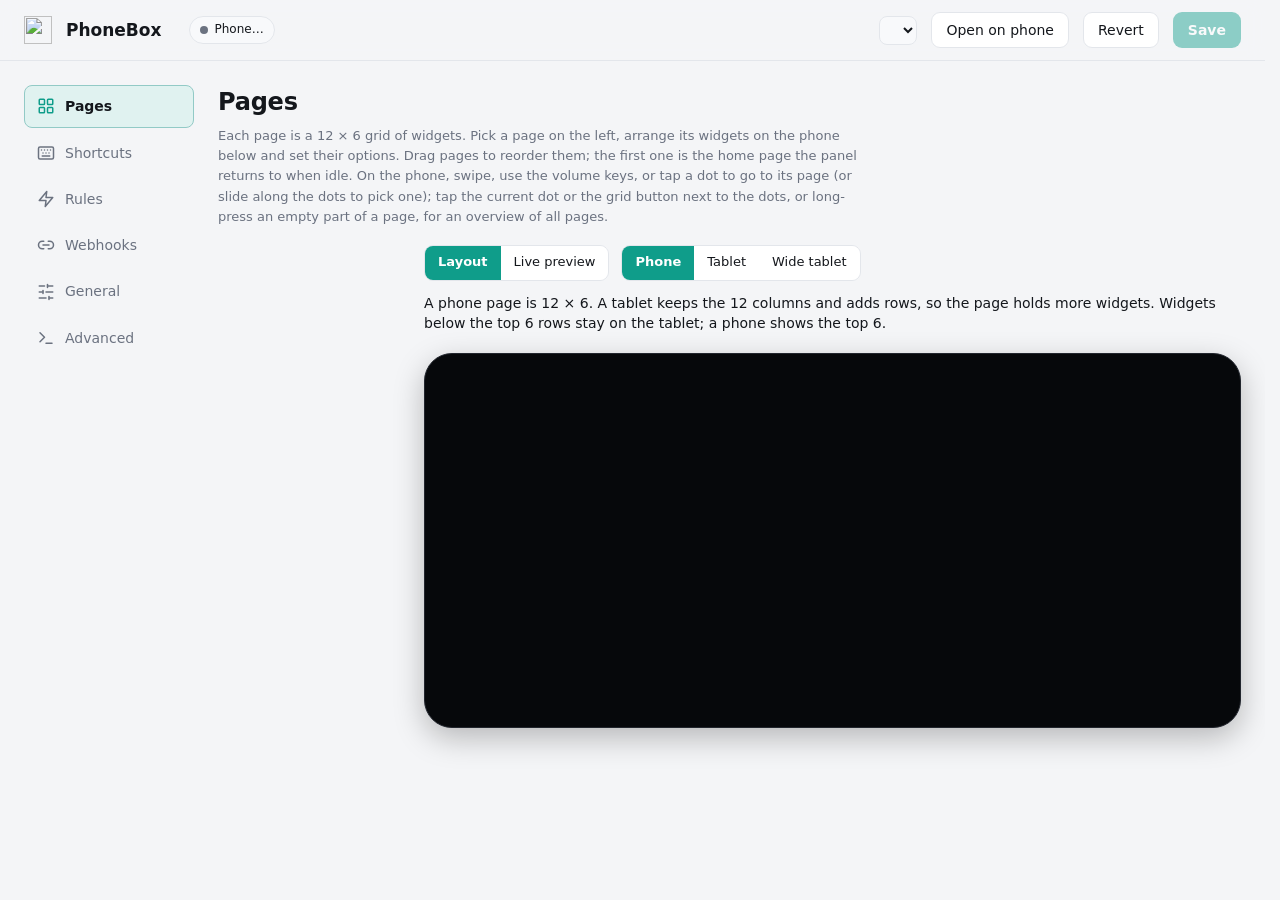
==== commit 1d5f6cca: "Trackpad: add double-tap to drag option and suppress WebView long-press haptics # Conflicts: #	andro" ====
--- a/agent/PhoneBox.Agent/settings.html
+++ b/agent/PhoneBox.Agent/settings.html
@@ -65,7 +65,7 @@
 }
 input:focus, select:focus, textarea:focus { border-color: var(--accent); }
 .grid2 { display: grid; grid-template-columns: 1fr 1fr; gap: 0 16px; }
-.check { display: inline-flex; align-items: center; gap: 7px; cursor: pointer; user-select: none; margin-right: 14px; }
+.check { display: inline-flex; align-items: center; gap: 7px; cursor: pointer; user-select: none; margin-inline-end: 14px; }
 .check input { accent-color: var(--accent); width: 16px; height: 16px; }
 .ha-row { padding: 8px 0; border-bottom: 1px solid var(--line, rgba(255,255,255,.08)); }
 .ha-row input[type=text] { min-width: 0; }
@@ -93,6 +93,7 @@
 .pt-n { font-size: 11px; color: var(--muted); background: var(--panel-2); border-radius: 6px; padding: 0 6px; }
 .canvas-wrap { display: flex; justify-content: center; }
 .stage-bar { display: flex; align-items: center; gap: 12px; margin: 0 0 8px; flex-wrap: wrap; }
+#screenHint { flex: 1 0 100%; }
 .seg { display: inline-flex; border: 1px solid var(--line); border-radius: 9px; overflow: hidden; }
 .seg button { border: 0; background: var(--panel); padding: 6px 13px; cursor: pointer; font: inherit; font-size: 13px; color: var(--text); }
 .seg button.on { background: var(--accent); color: var(--accent-ink); font-weight: 600; }
@@ -126,6 +127,10 @@
 .pal-ico { font-size: 20px; width: 28px; text-align: center; }
 .pal b { display: block; font-size: 13px; }
 .pal small { display: block; font-size: 12px; color: var(--muted); line-height: 1.3; }
+[dir="rtl"] :is(.pal, .pal-cat, #palSearch) { text-align: right; }
+[dir="rtl"] .pal-cat { margin-inline: 8px 0; }
+[dir="rtl"] .pal-ico { flex: 0 0 28px; }
+[dir="rtl"] .pal > span:last-child { flex: 1; min-width: 0; overflow-wrap: anywhere; }
 .opts { display: flex; flex-wrap: wrap; gap: 6px 4px; align-items: center; }
 textarea { width: 100%; resize: vertical; }
 [hidden] { display: none !important; }
@@ -177,6 +182,7 @@
 .console-row textarea, .console-row .console-dial { grid-column: 1 / 3; }
 .console-row textarea { font-family: ui-monospace, Consolas, monospace; }
 .console-dial { display: grid; grid-template-columns: repeat(3, minmax(0, 1fr)); gap: 8px; }
+.cdir-row { display: grid; grid-template-columns: 160px minmax(0, 1fr) auto; gap: 8px; align-items: center; margin-bottom: 8px; }
 .cal-row input[type=color] { width: 44px; height: 34px; padding: 2px; }
 @media (max-width: 700px) { .cal-row { grid-template-columns: 1fr 44px auto; } .feed-row { grid-template-columns: 1fr 1fr auto; } .cam-row { grid-template-columns: 1fr 80px 80px auto; } .cal-row .cal-url { grid-column: 1 / -1; grid-row: 2; } }
 
@@ -310,6 +316,17 @@
 .results button:hover { background: var(--panel-2); }
 .results small { color: var(--muted); }
 
+/* Technical editors and sliders keep physical left-to-right navigation in RTL settings. */
+[dir="rtl"] :is(#general, #shortcuts, #rules) input[type="range"],
+[dir="rtl"] :is(#general, #shortcuts, #rules) .technical-input,
+[dir="rtl"] #general :is(input[type="password"], input[data-bind$="url" i], input[data-bind$="path" i],
+                         input[data-bind$="host" i], input[data-bind$="key" i], input[data-bind$="id" i]),
+[dir="rtl"] #general :is(#nbv, #appearanceSettings output),
+[dir="rtl"] #webhooks :is(.cmdline, .items td.val),
+[dir="rtl"] #advanced #info dd { direction: ltr; unicode-bidi: isolate; }
+[dir="rtl"] #controlSettings .field input[type="checkbox"] { align-self: start; }
+[dir="rtl"] #general #adbFound, [dir="rtl"] #advanced #info dd { overflow-wrap: anywhere; min-width: 0; }
+[dir="rtl"] textarea.json { direction: ltr; text-align: left; overflow: auto; white-space: pre; }
 textarea.json { width: 100%; min-height: 420px; font: 12.5px/1.5 Consolas, "Cascadia Mono", monospace; resize: vertical; }
 code { background: var(--panel-2); padding: 1px 6px; border-radius: 5px; font-size: 12.5px; }
 dl { display: grid; grid-template-columns: max-content 1fr; gap: 6px 16px; margin: 0; }
@@ -505,9 +522,27 @@
           <div id="stage">
             <div class="stage-bar">
               <div class="seg" id="stageSeg"><button data-v="layout" class="on" data-i18n="s.pages.layout">Layout</button><button data-v="live" data-i18n="s.pages.livePreview">Live preview</button></div>
+              <div class="seg" id="screenSeg" role="group" aria-label="Screen">
+                <button type="button" data-screen="phone" class="on" data-i18n="s.pages.screen.phone">Phone</button>
+                <button type="button" data-screen="tablet" data-i18n="s.pages.screen.tablet">Tablet</button>
+                <button type="button" data-screen="wide" data-i18n="s.pages.screen.wide">Wide tablet</button>
+              </div>
+              <span class="hint" id="screenHint" data-i18n="s.pages.screenHint">A phone page is 12 × 6. A tablet keeps the 12 columns and adds rows, so the page holds more widgets. Widgets below the top 6 rows stay on the tablet; a phone shows the top 6.</span>
+              <select class="preview-device" hidden></select>
               <span class="hint" id="stageHint"></span>
             </div>
             <div class="canvas-wrap"><div class="phone"><div class="canvas" id="canvas"></div><div class="preview" id="previewBox" hidden></div></div></div>
+          </div>
+          <div id="lhmHelp" hidden>
+            <p class="hint">
+              <a href="https://github.com/LibreHardwareMonitor/LibreHardwareMonitor/releases" target="_blank" rel="noopener">LibreHardwareMonitor</a>
+              <strong id="lhmStatus" role="status"></strong>
+              <span id="lhmSetup"></span>
+            </p>
+            <div class="field" style="max-width:160px">
+              <label for="lhmPort" data-i18n="s.lhm.port">Port</label>
+              <input id="lhmPort" type="number" min="1" max="65535" required data-bind="libreHardwareMonitorPort">
+            </div>
           </div>
           <div id="peRest"></div>
         </div>
@@ -585,6 +620,14 @@
       </div>
 
       <div class="card">
+        <h3 data-i18n="s.stocks.title">Stock watchlist</h3>
+        <div class="field"><label for="stockSymbols" data-i18n="s.stocks.symbols">Symbols (one per line, up to 20)</label>
+          <textarea id="stockSymbols" data-bind="stocks" data-type="stock-symbols" rows="3" spellcheck="false" placeholder="sh000001&#10;hk00700&#10;usaapl"></textarea>
+          <span class="hint" data-i18n="s.stocks.hint">Use sh, sz or bj for mainland China, hk for Hong Kong, and us for US stocks.</span>
+        </div>
+      </div>
+
+      <div class="card">
         <h3 data-i18n="s.calendars.title">Calendars</h3>
         <p class="hint" style="margin:0 0 12px" data-i18n-html="s.cal.hint">For the <b>Agenda</b> widget and calendar rules. Paste an iCalendar (ICS) address:
           Google Calendar › Settings › your calendar › <i>Secret address in iCal format</i>; Outlook › Settings › Calendar › Shared calendars ›
@@ -688,6 +731,16 @@
         <div class="row"><button class="btn sm" id="obsTest" data-i18n="s.test">Test</button><span class="hint" id="obsState"></span></div>
       </div>
 
+      <div class="card" id="phoneMicCard">
+        <h3 data-i18n="s.phoneMic.title">Phone mic</h3>
+        <div class="row" style="margin-bottom:8px"><label class="switch"><input type="checkbox" data-bind="phoneMic.enabled" aria-labelledby="phoneMicEnabledLabel"><span></span></label> <span id="phoneMicEnabledLabel" data-i18n="s.phoneMic.enable">Use the phone's microphone as a computer microphone</span></div>
+        <div class="row" style="margin-bottom:8px"><button class="btn sm" id="phoneMicSetup" data-setup="/api/phone-mic/setup" data-i18n="s.phoneMic.setup">Set up</button><span class="hint" id="phoneMicSetupState" aria-live="polite"></span></div>
+        <p class="hint" style="margin:0 0 12px" data-i18n="s.phoneMic.hint">The phone's mic plays into a virtual cable such as VB-CABLE; apps pick the cable's other end (CABLE Output) as their microphone. Set up checks for the cable, downloads scrcpy-server 5.0.1 from GitHub if it is missing, and turns the mic on. The phone must be on USB. More options: Advanced › JSON (phoneMic).</p>
+        <div class="row" style="margin:4px 0 8px"><label class="switch"><input type="checkbox" data-bind="phoneMic.startMuted" aria-labelledby="phoneMicMutedLabel"><span></span></label> <span id="phoneMicMutedLabel" data-i18n="s.phoneMic.startMuted">Start muted</span></div>
+        <div class="row"><button class="btn sm" id="phoneMicMute" data-i18n="s.phoneMic.toggle">Mute / unmute</button><span class="hint" id="phoneMicState"></span></div>
+        <p class="hint" style="margin:6px 0 0" data-i18n="s.phoneMic.muteNote">Mute only silences the mic on this computer; while the phone mic is on, the phone keeps recording. Turn it off to stop recording.</p>
+      </div>
+
       <div class="card">
         <h3 data-i18n="s.night.title">Night mode</h3>
         <div class="row" style="margin-bottom:12px"><label class="switch"><input type="checkbox" data-bind="night.enabled"><span></span></label> <span data-i18n="s.night.enable">Dim the screen at night and show only the clock</span></div>
@@ -710,14 +763,45 @@
           <div class="field" style="margin:0"><label data-i18n="s.display.accent">Accent colour</label><input type="color" data-bind="display.accent" style="width:56px;height:36px;padding:2px"></div>
           <label class="check" style="margin-bottom:8px"><input type="checkbox" data-bind="display.artTint"> <span data-i18n="s.display.artTint">Tint the background with the album art</span></label>
         </div>
+        <div class="field" style="max-width:640px"><label data-i18n="s.display.wallpaper">Wallpaper</label>
+          <div class="row" style="align-items:center;gap:8px;flex-wrap:wrap">
+            <img id="wallpaperPreview" alt="" style="width:96px;height:54px;object-fit:cover;border-radius:6px;border:1px solid var(--line);display:none">
+            <input type="file" id="wallpaperFile" accept=".jpg,.jpeg,.png,.webp,image/jpeg,image/png,image/webp" style="display:none">
+            <button class="btn sm" type="button" id="wallpaperUpload" data-i18n="s.display.wallpaperUpload">Choose a picture…</button>
+            <button class="btn sm" type="button" id="wallpaperRemove" data-i18n="s.k.remove" style="display:none">Remove</button>
+            <div class="field" style="margin:0;width:110px"><label data-i18n="s.display.wallpaperDim">Darken (%)</label><input type="number" min="0" max="90" data-bind="display.wallpaper.dim" data-type="int"></div>
+            <div class="field" style="margin:0;width:110px"><label data-i18n="s.display.wallpaperBlur">Blur (px)</label><input type="number" min="0" max="20" data-bind="display.wallpaper.blur" data-type="int"></div>
+          </div>
+          <span class="hint" data-i18n="s.display.wallpaperHint">A JPEG, PNG or WEBP picture (up to 4 MB) behind every page. It is saved at once; Darken and Blur are saved with the other settings.</span></div>
         <div class="field" style="max-width:420px"><label data-i18n="s.display.orientation">Orientation</label>
           <select data-bind="display.orientation"><option value="landscape" data-i18n="s.display.orientation.landscape">Landscape</option><option value="portrait" data-i18n="s.display.orientation.portrait">Portrait</option><option value="auto" data-i18n="s.display.orientation.auto">Follow the phone</option></select>
           <span class="hint" data-i18n="s.display.orientationHint">You design pages in landscape; in portrait the panel arranges the widgets by itself, top to bottom. Tablets use the same pages, just bigger.</span></div>
-        <div class="field" style="max-width:420px"><label data-i18n="s.display.timeFormat">Time format</label>
+        <label class="check"><input type="checkbox" data-bind="display.tabletRows" id="tabletRowsOpt"> <span data-i18n="s.display.tabletRows">More rows on a tablet</span></label>
+        <span class="hint" style="display:block;margin:-4px 0 10px" data-i18n="s.display.tabletRowsHint">A landscape tablet keeps the 12 columns and gets more rows (about 8 to 10, from its screen), so a page holds more widgets; upright, it packs 12 across. Widgets below the top 6 rows show only on a tablet: a phone leaves them out without a sign. Update the PhoneBox app on the tablet first, as an older app squeezes those widgets onto extra rows.</span>
+        <div class="field" style="max-width:420px"><label for="weekStart" data-i18n="s.display.weekStart">First day of the week</label>
+          <select id="weekStart" data-bind="display.weekStart"><option value="monday" data-i18n="s.display.weekStart.monday">Monday</option><option value="sunday" data-i18n="s.display.weekStart.sunday">Sunday</option><option value="auto" data-i18n="s.display.weekStart.auto">Follow the display language</option></select></div>
+          <div class="field" style="max-width:460px">
+            <label data-i18n="s.display.standby">Power standby</label>
+            <select data-bind="display.standby">
+              <option value="off" data-i18n="s.display.standby.off">Off: hold the screen while the panel runs</option>
+              <option value="power" data-i18n="s.display.standby.power">Sleep when USB charge is cut</option>
+              <option value="data" data-i18n="s.display.standby.data">Sleep when the agent stops answering</option>
+            </select>
+            <span class="hint" data-i18n="s.display.standbyHint">When the computer comes back, PhoneBox wakes the phone and opens the panel. A swipe-only lock screen is dismissed automatically. If the phone is protected by a PIN or pattern, you must still unlock it yourself. While standby is on, PhoneBox turns off Android's stay-awake-while-charging setting and restores it when standby is turned off. Standby only acts on the phone named under Phone connection › Phone to use; with no phone chosen it does nothing.</span>
+          </div>
+          <div class="field" style="max-width:170px">
+            <label data-i18n="s.display.standbyGrace">Standby grace (s)</label>
+            <input type="number" data-bind="display.standbyGraceSec" data-type="int" min="3" max="600" step="1">
+            <span class="hint" data-i18n="s.display.standbyGraceHint">Absorbs a reboot or a network hiccup.</span>
+          </div>
+          <div class="field" style="max-width:420px"><label data-i18n="s.display.timeFormat">Time format</label>
           <select data-bind="display.hour12" data-type="hour12"><option value="false" data-i18n="s.display.h24">24-hour (14:05)</option><option value="true" data-i18n="s.display.h12">12-hour (2:05 PM)</option><option value="auto" data-i18n="s.display.orientation.auto">Follow the phone</option></select></div>
         <label class="check"><input type="checkbox" data-bind="display.showSeconds"> <span data-i18n="s.display.showSeconds">Show seconds on the clock</span></label>
         <label class="check"><input type="checkbox" data-bind="display.vibrate"> <span data-i18n="s.display.vibrate">Vibrate when a session finishes or needs input</span></label>
         <label class="check"><input type="checkbox" data-bind="display.finishToast"> <span data-i18n="s.display.finishToast">Show a message when a session finishes</span></label>
+        <label class="check"><input type="checkbox" data-bind="display.finishSound"> <span data-i18n="s.display.finishSound">Sound when a session finishes</span></label>
+        <label class="check"><input type="checkbox" data-bind="display.approvalSound"> <span data-i18n="s.display.approvalSound">Sound when a permission prompt appears</span></label>
+        <div class="field" style="max-width:420px"><label data-i18n="s.display.finishSoundVolume">Sound volume (% of the phone's media volume)</label><input type="number" min="10" max="100" data-bind="display.finishSoundVolume" data-type="int"></div>
         <label class="check"><input type="checkbox" data-bind="display.volumeKeys"> <span data-i18n="s.display.volumeKeys">The phone's volume keys switch pages</span></label>
         <label class="check"><input type="checkbox" data-bind="display.autoBrightness"> <span data-i18n="s.display.autoBrightness">Brightness follows the room (light sensor)</span></label>
         <label class="check"><input type="checkbox" data-bind="display.nightWhenDark"> <span data-i18n="s.display.nightWhenDark">Show the night screen whenever the room is dark</span></label>
@@ -765,7 +849,9 @@
         <label class="check"><input type="checkbox" data-bind="display.homeScreen"> <span data-i18n="s.kiosk.homeScreen">Use the panel as the phone's home screen: it starts after a reboot and Home returns to it (turn off to get your launcher back)</span></label>
         <label class="check"><input type="checkbox" data-bind="display.keepAwake"> <span data-i18n="s.kiosk.keepAwake">Keep the phone awake: turn off Android's screen saver (it starts on the charger) and keep the screen on while plugged in (set over USB)</span></label>
         <label class="check"><input type="checkbox" data-bind="display.openOnConnect"> <span data-i18n="s.kiosk.openOnConnect">Open PhoneBox when the phone is plugged in: wake the phone and bring the panel to the front whenever it connects over USB (turn off to open it yourself, for a phone you also use for app testing)</span></label>
+        <label class="check"><input type="checkbox" data-bind="display.wakeOnUnlock"> <span data-i18n="s.kiosk.wakeOnUnlock">Wake and unlock: when PhoneBox opens over USB, step over a swipe-only lock screen (a PIN, pattern or password is never passed)</span></label>
         <label class="check" id="followComputerLockOption" style="display:none"><input type="checkbox" data-bind="display.followComputerLock"> <span data-i18n="s.kiosk.followLock">Follow the computer lock: turn the phone screen off when macOS locks; wake it and open PhoneBox when macOS unlocks (ADB required; unlock phones secured by a PIN or password manually)</span></label>
+        <label class="check"><input type="checkbox" data-bind="display.lockPhoneWithShortcut"> <span data-i18n="s.kiosk.lockPhoneWithShortcut">Sleep the phone with the Lock shortcut: also turn the phone screen off whenever the Lock shortcut is run (ADB required)</span></label>
       </div>
 
       <div class="card">
@@ -791,6 +877,7 @@
         <h3 data-i18n="s.cursor.title">Cursor sessions</h3>
         <p class="hint" style="margin:0 0 12px" data-i18n="s.cursor.hint">Show recent Cursor agent chats on the AI sessions widget (off by default). Only the last message's role is kept; chat text is never shown, stored or sent. Project names use the folder basename from Cursor's workspaceStorage.</p>
         <div class="row" style="margin-bottom:8px"><label class="switch"><input type="checkbox" data-bind="cursor.sessions"><span></span></label> <span data-i18n="s.cursor.sessions">Show Cursor sessions</span></div>
+        <div class="row" style="margin-bottom:8px"><label class="switch"><input type="checkbox" data-bind="cursor.watchWsl" aria-labelledby="cursorWatchWslLabel"><span></span></label> <span id="cursorWatchWslLabel" data-i18n="s.cursor.watchWsl">Also watch Cursor in WSL (projects opened with Remote - WSL; a stopped distro is never started for this)</span></div>
       </div>
 
       <div class="card">
@@ -800,20 +887,46 @@
         <label class="check"><input type="checkbox" data-bind="antigravity.shareSessionTitles"> <span data-i18n="s.antigravity.shareSessionTitles">Show Antigravity chat titles on the phone (Antigravity draws them from the conversation)</span></label>
       </div>
 
+      <div class="card" id="bridgeCard" style="display:none">
+        <h3 data-i18n="s.bridge.title">Phone bridge</h3>
+        <p class="hint" style="margin:0 0 12px" data-i18n="s.bridge.hint">Share what you copy between this Mac and the paired phone (off by default). The text goes only to your own phone over the PhoneBox link and is not stored. The PhoneBox app has its own Phone bridge switch, and both must be on.</p>
+        <div class="row" style="margin-bottom:8px"><label class="switch"><input type="checkbox" data-bind="bridge.clipboard" aria-labelledby="bridgeClipboardLabel"><span></span></label> <span id="bridgeClipboardLabel" data-i18n="s.bridge.clipboard">Share the clipboard with the phone (plain text, both ways)</span></div>
+        <p id="bridgeRefused" hidden style="margin:4px 0 8px;font-size:13px;color:var(--warn)" data-i18n="s.bridge.refused">macOS gave PhoneBox no text from the clipboard, so what you copy is not reaching the phone. Allow PhoneBox to paste in System Settings › Privacy &amp; Security.</p>
+        <div class="row" style="margin-bottom:8px"><label class="switch"><input type="checkbox" id="bridgeNotifications" data-bind="bridge.notifications" aria-labelledby="bridgeNotificationsLabel"><span></span></label> <span id="bridgeNotificationsLabel" data-i18n="s.bridge.notifications">Show phone notifications on this Mac (calls, messages and the apps you choose on the phone)</span></div>
+        <label class="check"><input type="checkbox" id="bridgeCopyCodes" data-bind="bridge.copyCodes"> <span data-i18n="s.bridge.copyCodes">Copy one-time codes from messages to this Mac's clipboard</span></label>
+        <div class="row" style="margin-top:8px"><button class="btn sm" id="bridgeTest" onclick="bridgeTest()" data-i18n="s.bridge.test">Send a test notification</button></div>
+      </div>
+
       <div class="card">
         <h3 data-i18n="s.approvals.title">AI coding agent permission prompts</h3>
         <p class="hint" style="margin:0 0 12px" data-i18n-html="s.approvals.hint">When Codex or Claude Code asks for permission, the phone shows the request with <b>Allow</b> and <b>Deny</b>. Install the hook for each agent you use; existing hook files are preserved and backed up.</p>
         <div class="row" style="margin-bottom:8px"><b style="min-width:92px" data-i18n="s.approvals.codex">Codex</b><button class="btn" id="codexHookBtn" data-i18n="s.claude.installHook">Install hook</button><span class="hint" id="codexHookState"></span></div>
         <p class="hint" id="codexHookTrust" style="display:none;margin:-2px 0 12px 100px" data-i18n-html="s.approvals.codexTrust">Required once: start a new Codex session, then trust the PhoneBox hook in <b>Settings › Hooks</b> (desktop) or <code>/hooks</code> (CLI).</p>
         <div class="row" style="margin-bottom:12px"><b style="min-width:92px" data-i18n="s.approvals.claude">Claude Code</b><button class="btn" id="claudeHookBtn" data-i18n="s.claude.installHook">Install hook</button><span class="hint" id="claudeHookState"></span></div>
+        <div class="hint" id="claudeHookTargets" style="margin:-6px 0 12px" hidden></div>
         <div class="row" style="margin-bottom:8px"><label class="switch"><input type="checkbox" data-bind="claude.phoneApprovals"><span></span></label> <span data-i18n="s.claude.askOnPhone">Ask on the phone</span></div>
         <label class="check"><input type="checkbox" data-bind="claude.shareSessionTitles"> <span data-i18n="s.claude.shareSessionTitles">Show Claude Code chat titles on the phone (Claude Code often draws them from your first prompt)</span></label>
+        <label class="check"><input type="checkbox" data-bind="claude.watchWsl"> <span data-i18n="s.claude.watchWsl">Also watch Claude Code in WSL: its sessions, and its sign-in for the quota when Windows has none (a stopped distro is never started for this)</span></label>
+        <p class="hint" style="margin:10px 0 6px" data-i18n="s.claude.extraDirs">Other Claude Code accounts for the quota, sessions and permission prompts: a label and the folder used as CLAUDE_CONFIG_DIR. Only the label reaches the phone. The label is part of the card id: renaming it changes the id, so pick the account again in widgets set to it.</p>
+        <div id="claudeDirList"></div>
+        <div style="margin-bottom:10px"><button class="btn sm" id="claudeDirAdd" data-i18n="s.claude.extraDirsAdd">＋ Add an account</button></div>
         <label class="check"><input type="checkbox" data-bind="claude.onlyWhenAway"> <span data-i18n="s.claude.onlyWhenAway">Only when I am away from the PC (no keyboard or mouse for a minute)</span></label>
         <label class="check"><input type="checkbox" data-bind="claude.shareConversation"> <span data-i18n="s.claude.shareConversation">Show the conversation on the phone (tap a Claude Code session to see its recent messages and steps; these are your prompts and Claude's replies, sent only to your phone)</span></label>
+        <div class="row" style="margin:14px 0 8px"><b style="min-width:92px" data-i18n="s.approvals.cursor">Cursor</b><button class="btn" id="cursorHookBtn" data-i18n="s.claude.installHook">Install hook</button><span class="hint" id="cursorHookState"></span></div>
+        <p class="hint" style="margin:-2px 0 12px" data-i18n="s.cursor.approvalsHint">Cursor's hook runs before every shell command and MCP tool call of its agent, also the ones it would run by itself. While a phone is connected, each one waits for Allow or Deny there; without a phone, or with no answer, Cursor goes on as usual. With "Also watch Cursor in WSL" on, the hook is installed in the running distros too (projects opened over Remote - WSL run their hooks there).</p>
+        <div class="row" style="margin-bottom:8px"><label class="switch"><input type="checkbox" data-bind="cursor.phoneApprovals" aria-labelledby="cursorAskOnPhoneLabel"><span></span></label> <span id="cursorAskOnPhoneLabel" data-i18n="s.cursor.askOnPhone">Ask on the phone for Cursor</span></div>
         <div class="field" style="max-width:260px;margin-top:12px"><label data-i18n="s.claude.timeout">Seconds to answer before the terminal takes over</label><input type="number" min="10" max="3600" data-bind="claude.timeoutSec" data-type="int"></div>
+        <p class="hint" style="margin:4px 0 0" data-i18n="s.claude.timeoutReinstall">Each hook keeps the seconds it was installed with: after changing them, remove the hook and install it again.</p>
+
+        <div class="row" style="margin:14px 0 8px"><b style="min-width:92px">WorkBuddy</b><button class="btn" id="workbuddyHookBtn" data-i18n="s.claude.installHook">Install hook</button><span class="hint" id="workbuddyHookState"></span></div>
+        <label class="check"><input type="checkbox" data-bind="workBuddy.phoneApprovals"> <span data-i18n="s.claude.askOnPhone">Ask on the phone</span></label>
+        <label class="check"><input type="checkbox" data-bind="workBuddy.onlyWhenAway"> <span data-i18n="s.claude.onlyWhenAway">Only when I am away from the PC (no keyboard or mouse for a minute)</span></label>
+        <div class="field" style="max-width:260px;margin-top:12px"><label for="workBuddyTimeout" data-i18n="s.claude.timeout">Seconds to answer before the terminal takes over</label><input id="workBuddyTimeout" type="number" min="10" max="3600" data-bind="workBuddy.timeoutSec" data-type="int"></div>
+        <p class="hint" data-i18n="s.claude.timeoutReinstall">Each hook keeps the seconds it was installed with: after changing them, remove the hook and install it again.</p>
+        <label class="check"><input type="checkbox" data-bind="workBuddy.sessions"> <span data-i18n="s.workbuddy.sessions">Show WorkBuddy sessions</span></label>
 
         <div class="row" style="margin:14px 0 4px"><b style="min-width:92px">OpenCode</b></div>
-        <p class="hint" style="margin:-2px 0 12px 100px" data-i18n="s.opencode.hint">OpenCode permission prompts and agent questions reach the phone while its background service is running. Off until you turn it on here. Allow always saves the requested pattern for the project, so it arms only after a short countdown.</p>
+        <p class="hint" style="margin:-2px 0 12px" data-i18n="s.opencode.hint">OpenCode permission prompts and agent questions reach the phone while its background service is running. Off until you turn it on here. Allow always saves the requested pattern for the project, so it arms only after a short countdown.</p>
         <div class="row" style="margin-bottom:8px"><label class="switch"><input type="checkbox" data-bind="opencode.phoneApprovals"><span></span></label> <span data-i18n="s.opencode.askOnPhone">Ask on the phone</span></div>
         <div class="row" style="margin-bottom:8px"><label class="switch"><input type="checkbox" data-bind="opencode.sessions"><span></span></label> <span data-i18n="s.opencode.sessions">Show OpenCode sessions</span></div>
         <label class="check"><input type="checkbox" data-bind="opencode.shareSessionTitles"> <span data-i18n="s.opencode.shareSessionTitles">Show OpenCode session titles on the phone (OpenCode draws them from the conversation)</span></label>
@@ -829,14 +942,16 @@
             <label class="check"><input type="checkbox" id="cb_claude"> Claude</label>
             <label class="check"><input type="checkbox" id="cb_codex"> Codex</label>
             <label class="check"><input type="checkbox" id="cb_antigravity"> Antigravity</label>
+            <label class="check"><input type="checkbox" id="cb_grok"> Grok</label>
           </div>
+          <span class="hint" data-i18n="s.quotas.grokHint">Grok uses the Grok CLI sign-in on this computer (grok login). PhoneBox reads that token without refreshing it, and asks Grok only while an enabled page shows Grok quotas.</span>
         </div>
         <div class="field" style="margin-top:10px">
           <label class="check"><input type="checkbox" data-bind="codexBar.rotate"> <span data-i18n="s.quotas.rotate">Rotate providers automatically</span></label>
         </div>
         <div class="field" style="margin-top:10px">
           <label class="check"><input type="checkbox" data-bind="codexBar.codexLiveQuota"> <span data-i18n="s.quotas.codexLive">Read live Codex quotas with the Codex CLI</span></label>
-          <span class="hint" data-i18n="s.quotas.codexLiveHint">Runs codex in the background every few minutes while a page shows Codex quotas (off by default). The Codex CLI manages its own sign-in and may refresh it.</span>
+          <span class="hint" data-i18n="s.quotas.codexLiveProviderHint">Runs codex in the background every few minutes when Codex is selected in the provider list (off by default). The Codex CLI manages its own sign-in and may refresh it.</span>
         </div>
         <div class="row" style="gap:12px;margin-top:10px">
           <div class="field" style="max-width:180px"><label data-i18n="s.quotas.pageSize">Cards at a time</label><input type="number" min="0" max="6" data-bind="codexBar.pageSize" data-type="int"><span class="hint" data-i18n="s.quotas.pageSizeHint">0 = show all</span></div>
@@ -850,6 +965,15 @@
           <div class="field"><label data-i18n="s.conn.phoneToUse">Phone to use</label><select id="serial"></select><span class="hint" data-i18n="s.conn.phoneToUseHint">If several Android devices are connected, choose which one runs the panel.</span>
             <div class="row" id="appMissing" hidden style="margin-top:8px"><button class="btn primary sm" id="installApp" data-i18n="s.conn.installApp">Install the phone app</button><span class="hint" id="appMissingText"></span></div></div>
           <div class="field"><label data-i18n="s.conn.adbPath">Path to adb.exe (empty = auto-detect)</label><input type="text" data-bind="adbPath" placeholder="auto-detected"><span class="hint" id="adbFound"></span></div>
+        </div>
+        <div class="field">
+          <label for="ignoredDeviceSerials" data-i18n="s.conn.ignoredDevices">Ignored USB devices</label>
+          <div class="row" style="gap:8px">
+            <select id="ignoreDevice" aria-label="Connected USB devices" data-i18n-aria="s.conn.connectedDevices"></select>
+            <button type="button" id="ignoreDeviceAdd" class="btn sm" data-i18n="s.conn.addIgnoredDevice">Ignore device</button>
+          </div>
+          <textarea id="ignoredDeviceSerials" rows="2" data-type="device-serials" data-bind="ignoredDeviceSerials"></textarea>
+          <span class="hint" data-i18n="s.conn.ignoredDevicesHint">One serial per line. The agent skips these devices for USB connections and app installs. Save to apply.</span>
         </div>
         <p id="usbProblem" hidden style="margin:10px 0 0;font-size:13px;color:var(--warn)"></p>
         <p id="webviewProblem" hidden style="margin:10px 0 0;font-size:13px;color:var(--warn)"></p>
@@ -941,6 +1065,7 @@
 <script src="../panel/locale-cs.js"></script>
 <script src="../panel/locale-ar.js"></script>
 <script src="../panel/locale-zh-Hant.js"></script>
+<script src="../panel/locale-zz-night.js"></script>
 <script src="../panel/i18n.js"></script>
 <script src="../panel/appearance.js"></script>
 <script>
@@ -1172,6 +1297,7 @@
   ['builtin:monitor-off', 'Built-in: turn monitors off'],
   ['builtin:lock', 'Built-in: lock the PC'],
   ['builtin:wake', 'Built-in: wake a computer (Wake-on-LAN; args: MAC)'],
+  ['builtin:phone-mic', 'Built-in: phone mic mute / unmute (args: mute or unmute to set it)'],
 ];
 
 let cfg = null;        // settings being edited
@@ -1205,7 +1331,55 @@
 }
 
 // ---------------------------------------------------------------- pages: visual layout editor
-let catalog = { cols: 12, rows: 6, widgets: [], templates: [] };
+let catalog = { cols: 12, rows: 6, maxRows: 18, widgets: [], templates: [] };
+// Keep these in step with grid.js: phone 780×360 → 12×6, Nexus 9 / 4:3 1024×768 → 12×10, 16:10 1280×800 → 12×8.
+const EDITOR_SCREENS = {
+  phone: { cols: 12, rows: 6, aspect: 752 / 333, previewW: 780, previewH: 360 },
+  tablet: { cols: 12, rows: 10, aspect: 4 / 3, previewW: 1024, previewH: 768 },
+  wide: { cols: 12, rows: 8, aspect: 16 / 10, previewW: 1280, previewH: 800 },
+};
+let editorScreenId = 'phone';
+try { editorScreenId = localStorage.getItem('pb-editor-screen') || 'phone'; } catch (_) {}
+if (!EDITOR_SCREENS[editorScreenId]) editorScreenId = 'phone';
+// Without Settings › Display › More rows on a tablet, every screen shows the phone page, so the editor does too.
+const tabletRowsOn = () => cfg?.display?.tabletRows === true;
+const editorScreen = () => EDITOR_SCREENS[tabletRowsOn() ? editorScreenId : 'phone'];
+let previewPhones = [], previewDeviceId = '', automaticPreviewDeviceId = '';
+function previewViewport(fallback) {
+  const phone = previewPhones.find(p => p.id === (previewDeviceId || automaticPreviewDeviceId));
+  return phone?.viewport ?? { width: fallback.previewW, height: fallback.previewH };
+}
+
+function syncPreviewDeviceSelectors() {
+  for (const select of document.querySelectorAll('.preview-device')) {
+    select.hidden = !previewPhones.length || (select.closest('#stage') && stageMode !== 'live');
+    select.setAttribute('aria-label', t('s.phones.title'));
+    select.replaceChildren(h('option', { value: '' }, tl('Automatic')),
+      ...previewPhones.map(p => h('option', { value: p.id }, p.name || p.model || p.id)));
+    select.value = previewDeviceId;
+    select.onchange = () => {
+      previewDeviceId = select.value;
+      syncPreviewViewports();
+    };
+  }
+}
+
+function syncPreviewViewports() {
+  syncPreviewDeviceSelectors();
+  fitPreview();
+  fitAppearancePreview();
+}
+
+function fitPreviewFrame(container, frame, viewport) {
+  if (!frame) return;
+  const { width, height } = viewport;
+  container.style.aspectRatio = `${width} / ${height}`;
+  frame.style.width = width + 'px';
+  frame.style.height = height + 'px';
+  frame.style.transform = `scale(${container.clientWidth / width})`;
+}
+const gridCols = () => editorScreen().cols;
+const gridRows = () => editorScreen().rows;
 let selPage = 0;
 let selWidget = -1;
 let activeStackSubIdx = -1;
@@ -1217,13 +1391,23 @@
   return 4;
 }
 
-function optVal(w, o) { return w.options && o.key in w.options ? w.options[o.key] : o.default; }
+function optVal(w, o) {
+  const value = w.options && o.key in w.options ? w.options[o.key] : o.default;
+  // The previous Clock alignment value is an alias for the logical start.
+  return w.type === 'clock' && o.key === 'align' && value === 'left' ? 'start' : value;
+}
 /** An option with showWhen {key, not} is drawn only while the widget's option <key> is not set to <not> (an option that does nothing while another is off is not offered). */
 function optionShown(w, d, o) {
   if (!o.showWhen) return true;
   const driver = d.options.find((x) => x.key === o.showWhen.key);
   const v = driver ? optVal(w, driver) : undefined;
   return v !== o.showWhen.not;
+}
+function optionLabel(w, d, o) {
+  if (!o.labelWhen) return o.label;
+  const driver = d?.options?.find((x) => x.key === o.labelWhen.key);
+  const v = driver ? optVal(w, driver) : undefined;
+  return v === o.labelWhen.is ? o.labelWhen.label : o.label;
 }
 /** The catalog's defaults for a widget type, written out so the panel and the agent see what the inspector shows. */
 function defaultOptions(type) {
@@ -1281,15 +1465,15 @@
     case 'label': return o.text || '';
     case 'countdown': return o.label || '';
     case 'button': return cfg.shortcuts.find((s) => s.id === o.id)?.label || 'pick a shortcut';
-    case 'shortcuts': return (o.ids?.length ? `${o.ids.length} keys` : 'all keys') + ` · ${o.columns || 4} columns`;
+    case 'shortcuts': return (o.ids?.length ? tcv('{n} keys', { n: o.ids.length }) : tc('all keys')) + ' · ' + tcv('{n} columns', { n: o.columns || 4 });
     case 'worldclock': return (o.zones || d.options[0]?.default || []).map((z) => z.split('=')[0]).join(' · ');
-    case 'quotas': case 'codexbar': return (o.providers || ['claude', 'codex', 'antigravity']).join(' + ');
+    case 'quotas': case 'codexbar': return (o.providers || ['claude', 'codex', 'antigravity', 'grok']).join(' + ');
     case 'quotaring': return `${choice('provider')} · ${choice('limit').split(' (')[0]}`;
     case 'analog': return o.label || o.zone || '';
     case 'topprocs': case 'breathe': return choice(w.type === 'topprocs' ? 'sort' : 'pattern');
     case 'gpu': return choice('adapter');
     case 'timer': case 'counter': return o.label || '';
-    case 'checklist': return `${o.title || t('time.today')} · ${(o.items || d.options[1].default).length} items`;
+    case 'checklist': return `${o.title || t('time.today')} · ` + tcv('{n} items', { n: (o.items || d.options[1].default).length });
     case 'exchange': return `${o.base || 'EUR'} → ${(o.symbols || d.options[1].default).join(', ')}`;
     case 'crypto': return (o.coins || d.options[0].default).join(', ');
     case 'radio': return choice('view');
@@ -1312,8 +1496,8 @@
 function freeSpot(page, ww, hh, minW, minH) {
   for (let h2 = hh; h2 >= Math.min(minH, hh); h2--)
     for (let w2 = ww; w2 >= Math.min(minW, ww); w2--)
-      for (let y = 0; y + h2 <= catalog.rows; y++)
-        for (let x = 0; x + w2 <= catalog.cols; x++)
+      for (let y = 0; y + h2 <= gridRows(); y++)
+        for (let x = 0; x + w2 <= gridCols(); x++)
           if (!overlaps(page, null, x, y, w2, h2)) return { x, y, w: w2, h: h2 };
   return null;
 }
@@ -1329,10 +1513,11 @@
     for (const w of p.widgets) {
       if (typeof w.id !== 'string') w.id = '';
       const d = widgetDef(w.type);
-      w.w = gridNum(w.w, Math.min(d.minW, catalog.cols), catalog.cols, d.w);
-      w.h = gridNum(w.h, Math.min(d.minH, catalog.rows), catalog.rows, d.h);
-      w.x = gridNum(w.x, 0, catalog.cols - w.w, 0);
-      w.y = gridNum(w.y, 0, catalog.rows - w.h, 0);
+      const cols = catalog.cols || 12, rows = catalog.maxRows || 18;
+      w.w = gridNum(w.w, Math.min(d.minW, cols), cols, d.w);
+      w.h = gridNum(w.h, Math.min(d.minH, rows), rows, d.h);
+      w.x = gridNum(w.x, 0, cols - w.w, 0);
+      w.y = gridNum(w.y, 0, rows - w.h, 0);
     }
   }
   return list;
@@ -1371,6 +1556,11 @@
   if (!p) { $('peHead').replaceChildren(h('p', { class: 'lead' }, t('s.js.noPages'))); $('peRest').replaceChildren(); return; }
   p.widgets ??= [];
   const move = (d) => { const j = selPage + d; [cfg.pages[selPage], cfg.pages[j]] = [cfg.pages[j], cfg.pages[selPage]]; selPage = j; renderPages(); changed(); };
+  const pb = p.photoBg;
+  const pbEnabled = !!(pb && pb.enabled);
+  const pbDim = pb?.dim ?? 45;
+  const pbOutput = h('output', { style: { fontVariantNumeric: 'tabular-nums' } }, pbDim + '%');
+  const pbRange = h('input', { type: 'range', min: 0, max: 90, step: 5, value: pbDim, 'aria-label': t('s.js.photoBgDim'), style: { flex: '1', minWidth: '120px' }, oninput: (e) => { p.photoBg.dim = Number(e.target.value); pbOutput.textContent = e.target.value + '%'; changed(); } });
   $('peHead').replaceChildren(
     h('div', { class: 'card' },
       h('div', { class: 'row', style: { gap: '10px' } },
@@ -1394,12 +1584,19 @@
           icon('home', 'm'), isHome(p) ? t('s.js.homePage') : t('s.js.makeHome')),
         h('label', { class: 'hint', title: t('s.js.backHomeAfterHint') }, t('s.js.backHomeAfter'),
           h('select', { onchange: (e) => { p.idleSec = e.target.value === '' ? null : +e.target.value; changed(); } },
-            ...[['', `${tc('default')} (${fmtIdle(cfg.display.idleReturnSec ?? 90)})`], ['0', tc('never')], ['30', '30 s'], ['60', '1 min'], ['120', '2 min'], ['300', '5 min'], ['900', '15 min'], ['3600', '1 hour']]
+            ...[['', `${tc('default')} (${fmtIdle(cfg.display.idleReturnSec ?? 90)})`], ['0', tc('never')], ['30', tcv('{n} s', { n: 30 })], ['60', tcv('{n} min', { n: 1 })], ['120', tcv('{n} min', { n: 2 })], ['300', tcv('{n} min', { n: 5 })], ['900', tcv('{n} min', { n: 15 })], ['3600', tc('1 hour')]]
               .map(([v, l]) => h('option', { value: v, selected: String(p.idleSec ?? '') === v }, l)))),
         h('button', { class: 'btn sm danger', disabled: cfg.pages.length === 1, onclick: () => {
           if (!confirm(t('s.js.deletePageConfirm', { title: p.title }))) return;
           cfg.pages.splice(selPage, 1); selWidget = -1; renderPages(); changed();
-        } }, t('s.js.deletePage')))));
+        } }, t('s.js.deletePage'))),
+      h('div', { class: 'row', style: { gap: '10px', alignItems: 'center', marginTop: '10px' } },
+        h('label', { class: 'check', title: t('s.js.photoBgHint') }, h('label', { class: 'switch' },
+          h('input', { type: 'checkbox', checked: pbEnabled, 'aria-label': t('s.js.photoBg'), onchange: (e) => {
+            p.photoBg = { enabled: e.target.checked, dim: pb?.dim ?? 45 };
+            changed(); renderPageEditor();
+          } }), h('span')), t('s.js.photoBg')),
+        ...(pbEnabled ? [h('span', { class: 'spacer' }), h('label', {}, t('s.js.photoBgDim')), pbRange, pbOutput] : []))));
   $('peHead').append(appearanceEditor(p, () => [cfg.display?.appearance], t('s.js.pageAppearance')));
   $('peRest').replaceChildren(
     h('p', { class: 'hint layout-hint', style: { margin: '6px 0 14px' } }, t('s.js.layoutHint')),
@@ -1407,7 +1604,7 @@
       h('div', { class: 'card', id: 'inspector' }),
       h('div', { class: 'card' }, h('div', { class: 'row', style: { justifyContent: 'space-between', marginBottom: '8px' } }, h('h3', { style: { margin: 0 } }, t('s.js.addWidget')),
         h('input', { type: 'search', id: 'palSearch', placeholder: t('s.js.searchWidgets', { n: catalog.widgets.length }), value: palQuery, style: { width: '210px' },
-          oninput: (e) => { palQuery = e.target.value; renderPalette(); } })), h('div', { class: 'palette', id: 'palette' }))));
+          oninput: (e) => { palQuery = e.target.value; renderPalette(); } })), h('div', { class: 'palette', id: 'palette' }))))
   renderCanvas();
   renderPalette();
   renderInspector();
@@ -1428,14 +1625,16 @@
   $('canvas').hidden = live;
   $('previewBox').hidden = !live;
   $('pageEditor').classList.toggle('live', live);
+  const device = $('stage').querySelector('.preview-device');
+  device.hidden = !live || !previewPhones.length;
   updateStageText();
   if (live && !previewFrame) {
     previewFrame = h('iframe', { src: '../panel/?preview=1' });
     updateStageText();
     $('previewBox').appendChild(previewFrame);
-    const fit = () => { previewFrame.style.transform = `scale(${$('previewBox').clientWidth / 780})`; };
-    new ResizeObserver(fit).observe($('previewBox'));
-    fit();
+    applyEditorScreen();
+    new ResizeObserver(fitPreview).observe($('previewBox'));
+    fitPreview();
   }
   if (live) queuePreview();
 }
@@ -1451,6 +1650,9 @@
 function sendPreview() {
   if (!cfg) return;
   const config = JSON.parse(JSON.stringify(cfg));
+  // the settings file has no wallpaper revision (the agent adds it for the phone): the preview gets the picture shown
+  // here, so the darkening and blur being edited can be seen on it
+  config.wallpaperRev = wallpaperShown;
   if (previewFrame && previewReady && stageMode === 'live')
     previewFrame.contentWindow.postMessage({ type: 'phonebox-preview', config, page: selPage }, location.origin);
   if (appearancePreviewFrame && appearancePreviewReady)
@@ -1459,30 +1661,21 @@
 function queuePreview() { clearTimeout(previewTimer); previewTimer = setTimeout(sendPreview, 120); }
 
 window.addEventListener('message', (e) => {
-  if (e.origin !== location.origin) return;
-  if (e.data?.type === 'phonebox-preview-ready') {
-    if (e.source === previewFrame?.contentWindow) previewReady = true;
-    if (e.source === appearancePreviewFrame?.contentWindow) appearancePreviewReady = true;
-    sendPreview();
-    return;
-  }
-  if (e.data?.type === 'phonebox-widget-option') {
-    const { pageId, widgetId, key, value } = e.data;
-    const p = (cfg.pages || []).find((x) => x.id === pageId);
-    let target = (p?.widgets || []).find((x) => x.id === widgetId);
-    if (!target && widgetId?.includes(':')) {
-      const parts = widgetId.split(':');
-      const stack = (p?.widgets || []).find((x) => x.id === parts[0]);
-      const list = getStackItems(stack, {});
-      target = list.find((x) => x.id === parts[1]);
-    }
-    if (target) {
-      setWOpt(target, key, value);
-      if (selWidget >= 0) renderInspector();
-    }
-  }
+  if (e.origin !== location.origin || e.data?.type !== 'phonebox-preview-ready') return;
+  if (e.source === previewFrame?.contentWindow) previewReady = true;
+  if (e.source === appearancePreviewFrame?.contentWindow) appearancePreviewReady = true;
+  sendPreview();
 });
 for (const b of $('stageSeg').children) b.onclick = () => setStage(b.dataset.v);
+$('tabletRowsOpt')?.addEventListener('change', () => { if (cfg) { renderCanvas(); if (selWidget >= 0) renderInspector(); } });
+for (const b of $('screenSeg').children) b.onclick = () => {
+  if (!EDITOR_SCREENS[b.dataset.screen]) return;
+  editorScreenId = b.dataset.screen;
+  try { localStorage.setItem('pb-editor-screen', editorScreenId); } catch (_) {}
+  if (!cfg) { applyEditorScreen(); return; }
+  renderCanvas();
+  if (selWidget >= 0) renderInspector();
+};
 setStage(stageMode);
 
 function renderTabsOnly() {
@@ -1496,17 +1689,44 @@
   });
 }
 
+function applyEditorScreen() {
+  const s = editorScreen();
+  const canvas = $('canvas');
+  if (canvas) {
+    canvas.style.aspectRatio = String(s.aspect);
+    canvas.style.gridTemplateColumns = `repeat(${s.cols}, 1fr)`;
+    canvas.style.gridTemplateRows = `repeat(${s.rows}, 1fr)`;
+  }
+  fitPreview();
+  const seg = $('screenSeg');
+  if (seg) {
+    seg.hidden = !tabletRowsOn();
+    for (const b of seg.children) b.classList.toggle('on', b.dataset.screen === editorScreenId);
+  }
+  const screenHint = $('screenHint');
+  if (screenHint) screenHint.hidden = !tabletRowsOn();
+}
+
+function fitPreview() {
+  fitPreviewFrame($('previewBox'), previewFrame, previewViewport(editorScreen()));
+}
+
 function renderCanvas() {
   const canvas = $('canvas'), p = curPage();
   if (!canvas || !p) return;
+  applyEditorScreen();
+  const cols = gridCols(), rows = gridRows();
   canvas.replaceChildren();
-  for (let i = 0; i < catalog.cols * catalog.rows; i++) canvas.appendChild(h('div', { class: 'cell' }));
+  for (let i = 0; i < cols * rows; i++) canvas.appendChild(h('div', { class: 'cell' }));
+  let hidden = 0;
   p.widgets.forEach((w, i) => {
+    if (w.x >= cols || w.y >= rows) { hidden++; return; }
+    const ww = Math.min(w.w, cols - w.x), hh = Math.min(w.h, rows - w.y);
     const d = widgetDef(w.type);
-    const el = h('div', { class: 'wb' + (i === selWidget ? ' sel' : ''), title: d.name },
+    const el = h('div', { class: 'wb' + (i === selWidget ? ' sel' : ''), title: d.name, 'data-i': String(i) },
       h('div', { class: 'wb-in' }, h('span', { class: 'wb-ico' }, rich(d.icon)), h('b', {}, d.name), h('small', {}, widgetSummary(w))),
       h('span', { class: 'rz', title: 'Resize' }));
-    el.style.gridArea = `${w.y + 1} / ${w.x + 1} / span ${w.h} / span ${w.w}`;
+    el.style.gridArea = `${w.y + 1} / ${w.x + 1} / span ${hh} / span ${ww}`;
     el.addEventListener('pointerdown', (e) => startDrag(e, w, i, e.target.classList.contains('rz') ? 'resize' : 'move'));
 
     if (w.type === 'stack') {
@@ -1537,26 +1757,39 @@
 
     canvas.appendChild(el);
   });
+  const hint = $('screenHint');
+  if (hint) hint.hidden = !tabletRowsOn() && !hidden; // widgets left on tablet rows still get counted with the setting off
+  if (hint) hint.textContent = t('s.pages.screenHint') + ' ' + t('s.pages.screenRowsVary') + (hidden ? ' ' + t('s.pages.screenHidden', { n: hidden }) : '');
 }
 
 function startDrag(e, w, i, mode) {
   e.preventDefault();
   const canvas = $('canvas'), p = curPage(), d = widgetDef(w.type);
   const r = canvas.getBoundingClientRect();
-  const cw = r.width / catalog.cols, ch = r.height / catalog.rows;
+  const cols = gridCols(), rows = gridRows();
+  const cw = r.width / cols, ch = r.height / rows;
   const sx = e.clientX, sy = e.clientY, s = { ...w };
   let moved = false;
   if (selWidget !== i) { selWidget = i; renderInspector(); }
-  canvas.querySelectorAll('.wb').forEach((b, j) => b.classList.toggle('sel', j === i));
-  const el = canvas.querySelectorAll('.wb')[i];
+  canvas.querySelectorAll('.wb').forEach((b) => b.classList.toggle('sel', b.dataset.i === String(i)));
+  const el = canvas.querySelector(`.wb[data-i="${i}"]`);
   const onMove = (ev) => {
     const dx = Math.round((ev.clientX - sx) / cw), dy = Math.round((ev.clientY - sy) / ch);
     let { x, y, w: ww, h: hh } = s;
-    if (mode === 'move') { x = Math.max(0, Math.min(catalog.cols - ww, s.x + dx)); y = Math.max(0, Math.min(catalog.rows - hh, s.y + dy)); }
-    else { ww = Math.max(Math.min(d.minW, catalog.cols), Math.min(catalog.cols - s.x, s.w + dx)); hh = Math.max(Math.min(d.minH, catalog.rows), Math.min(catalog.rows - s.y, s.h + dy)); }
+    // Only clamp the axis the pointer moved. A widget that runs onto rows this view does not show is drawn clipped,
+    // and its saved place there belongs to a taller screen: it does not move or resize vertically here, because
+    // clamping it to the visible rows would quietly move or shorten it on the tablet.
+    const clipped = s.y + s.h > rows;
+    if (mode === 'move') {
+      if (dx) x = Math.max(0, Math.min(cols - ww, s.x + dx));
+      if (dy && !clipped) y = Math.max(0, Math.min(rows - hh, s.y + dy));
+    } else {
+      if (dx) ww = Math.max(Math.min(d.minW, cols), Math.min(cols - s.x, s.w + dx));
+      if (dy && !clipped) hh = Math.max(Math.min(d.minH, rows), Math.min(rows - s.y, s.h + dy));
+    }
     if ((x !== w.x || y !== w.y || ww !== w.w || hh !== w.h) && !overlaps(p, w, x, y, ww, hh)) {
       Object.assign(w, { x, y, w: ww, h: hh });
-      el.style.gridArea = `${y + 1} / ${x + 1} / span ${hh} / span ${ww}`;
+      el.style.gridArea = `${y + 1} / ${x + 1} / span ${Math.max(1, Math.min(hh, rows - y))} / span ${Math.max(1, Math.min(ww, cols - x))}`;
       moved = true;
     }
   };
@@ -1609,7 +1842,9 @@
     h('input', { type: 'number', min, max, value: w[key], onchange: (e) => {
       const v = Math.max(min, Math.min(max, parseInt(e.target.value || '0', 10)));
       const n = { x: w.x, y: w.y, w: w.w, h: w.h, [key]: v };
-      if (n.x + n.w > catalog.cols || n.y + n.h > catalog.rows || overlaps(p, w, n.x, n.y, n.w, n.h)) { toast(t('s.js.doesNotFit'), true); e.target.value = w[key]; return; }
+      // Check the axis being edited: a widget clipped by this view (it runs onto tablet rows) can still change its column.
+      const horizontal = key === 'x' || key === 'w';
+      if ((horizontal ? n.x + n.w > gridCols() : n.y + n.h > gridRows()) || overlaps(p, w, n.x, n.y, n.w, n.h)) { toast(t('s.js.doesNotFit'), true); e.target.value = w[key]; return; }
       w[key] = v; changed(); renderCanvas();
     } }));
   box.replaceChildren(
@@ -1625,8 +1860,8 @@
     h('p', { class: 'hint', style: { margin: '0 0 12px' } }, d.desc),
     ...d.options.filter((o) => optionShown(w, d, o)).flatMap((o) => [...(o.section ? [h('h4', { class: 'opt-section' }, o.section)] : []), optionField(w, o)]),
     appearanceEditor(w, () => [cfg.display?.appearance, p.appearance], t('s.js.widgetAppearance'), true),
-    h('div', { class: 'row', style: { gap: '8px' } }, num('x', t('s.js.col'), 0, catalog.cols - 1), num('y', t('s.js.row'), 0, catalog.rows - 1),
-      num('w', t('s.js.width'), d.minW, catalog.cols), num('h', t('s.js.height'), d.minH, catalog.rows)));
+    h('div', { class: 'row', style: { gap: '8px' } }, num('x', t('s.js.col'), 0, gridCols() - 1), num('y', t('s.js.row'), 0, gridRows() - 1),
+      num('w', t('s.js.width'), d.minW, gridCols()), num('h', t('s.js.height'), d.minH, gridRows())));
 }
 
 function renderStackWidgetsOption(w, o) {
@@ -1744,7 +1979,7 @@
       const subOptions = (d.options || []).filter((opt) => opt.key !== 'widgets');
       const configBox = h('div', { class: 'stack-sub-config' },
         h('div', { class: 'stack-sub-header' },
-          h('span', { style: { fontWeight: '600', fontSize: '12px', color: 'var(--accent)' } }, icon('settings', 'm'), rich(`${d.icon} ${d.name} settings`)),
+          h('span', { style: { fontWeight: '600', fontSize: '12px', color: 'var(--accent)' } }, icon('settings', 'm'), rich(`${d.icon} ` + tcv('{name} settings', { name: tc(d.name) }))),
           h('button', { type: 'button', class: 'stack-btn-sm', title: t('panel.close'), onclick: (e) => { e.stopPropagation(); activeStackSubIdx = -1; renderInspector(); } }, icon('x'))
         ),
         ...(subOptions.length > 0
@@ -1756,7 +1991,7 @@
                 save(false);
               }),
             ])
-          : [h('p', { class: 'hint', style: { margin: '2px 0 0', fontSize: '12px' } }, 'This widget has no additional settings.')])
+          : [h('p', { class: 'hint', style: { margin: '2px 0 0', fontSize: '12px' } }, tc('This widget has no additional settings.'))])
       );
       rowsAndConfigs.push(configBox);
     }
@@ -1787,7 +2022,7 @@
     }
   },
     h('span', { style: { fontSize: '18px' } }, icon('plus')),
-    h('span', {}, items.length ? 'Drag a widget here from the palette' : 'Stack is empty. Drag a widget here from the palette')
+    h('span', {}, items.length ? tc('Drag a widget here from the palette') : tc('Stack is empty. Drag a widget here from the palette'))
   );
 
   const quickSelect = h('div', { class: 'row', style: { gap: '6px', marginTop: '8px' } },
@@ -1797,13 +2032,13 @@
     h('button', { type: 'button', class: 'btn sm', onclick: () => {
       const sel = $('stackQuickAdd');
       if (sel?.value) add(sel.value);
-    } }, '＋ Add')
+    } }, tc('＋ Add'))
   );
 
   return h('div', { class: 'field' },
     h('label', {}, o.label || t('s.js.widgetsInStack')),
     h('span', { class: 'hint', style: { margin: '2px 0 8px', display: 'block' } },
-      'Click a widget row to edit its settings. Drag rows or use the arrows to reorder.'),
+      tc('Click a widget row to edit its settings. Drag rows or use the arrows to reorder.')),
     h('div', {
       class: 'stack-list',
       ondragover: (e) => e.preventDefault(),
@@ -1819,61 +2054,6 @@
   );
 }
 
-let deskChimeUri = null;
-function getDeskChimeUri() {
-  if (deskChimeUri) return deskChimeUri;
-  const sampleRate = 22050, duration = 0.9, totalSamples = Math.floor(sampleRate * duration);
-  const buffer = new ArrayBuffer(44 + totalSamples * 2);
-  const view = new DataView(buffer);
-  view.setUint32(0, 0x52494646, false); // "RIFF"
-  view.setUint32(4, 36 + totalSamples * 2, true);
-  view.setUint32(8, 0x57415645, false); // "WAVE"
-  view.setUint32(12, 0x666d7420, false); // "fmt "
-  view.setUint32(16, 16, true);
-  view.setUint16(20, 1, true); // PCM
-  view.setUint16(22, 1, true); // Mono
-  view.setUint32(24, sampleRate, true);
-  view.setUint32(28, sampleRate * 2, true);
-  view.setUint16(32, 2, true);
-  view.setUint16(34, 16, true);
-  view.setUint32(36, 0x64617461, false); // "data"
-  view.setUint32(40, totalSamples * 2, true);
-
-  const bells = [
-    { freq: 1046.5, start: 0.0, dur: 0.45 },
-    { freq: 1318.5, start: 0.12, dur: 0.50 },
-    { freq: 2093.0, start: 0.25, dur: 0.65 }
-  ];
-  for (let i = 0; i < totalSamples; i++) {
-    const t = i / sampleRate;
-    let sample = 0;
-    for (const b of bells) {
-      if (t >= b.start && t < b.start + b.dur) {
-        const dt = t - b.start;
-        const env = Math.exp(-dt * 7);
-        const wave = Math.sin(2 * Math.PI * b.freq * dt) * 0.5 +
-                     Math.sin(2 * Math.PI * b.freq * 2 * dt) * 0.3 +
-                     Math.sin(2 * Math.PI * b.freq * 3 * dt) * 0.15;
-        sample += wave * env;
-      }
-    }
-    sample = Math.max(-1, Math.min(1, sample * 0.8));
-    view.setInt16(44 + i * 2, sample < 0 ? sample * 0x8000 : sample * 0x7fff, true);
-  }
-  let binary = '';
-  const bytes = new Uint8Array(buffer);
-  for (let i = 0; i < bytes.byteLength; i++) binary += String.fromCharCode(bytes[i]);
-  deskChimeUri = 'data:audio/wav;base64,' + btoa(binary);
-  return deskChimeUri;
-}
-
-function playDeskChime() {
-  try {
-    const a = new Audio(getDeskChimeUri());
-    a.play().catch(() => {});
-  } catch (_) {}
-}
-
 function optionField(w, o, onValChange) {
   if (o.type === 'stack-widgets' || (w.type === 'stack' && o.key === 'widgets')) {
     return renderStackWidgetsOption(w, o);
@@ -1883,16 +2063,18 @@
     if (onValChange) { w.options = w.options || {}; w.options[key] = val; onValChange(key, val); }
     else setWOpt(w, key, val);
   };
-  const field = (...kids) => h('div', { class: 'field' }, h('label', {}, o.label), ...kids);
+  const d = widgetDef(w.type);
+  const label = optionLabel(w, d, o);
+  const field = (...kids) => h('div', { class: 'field' }, h('label', {}, label), ...kids);
   switch (o.type) {
     case 'bool':
       {
         // A Home Assistant widget without the key switches nothing (the agent and the phone read it as off), so show it unchecked;
         // its rows that follow this box are drawn again when it changes.
         const haFlag = w.type === 'ha' && o.key === 'control';
-        const drives = widgetDef(w.type)?.options?.some((x) => x.showWhen?.key === o.key);
+        const drives = haFlag || d?.options?.some((x) => x.showWhen?.key === o.key || x.labelWhen?.key === o.key);
         return h('label', { class: 'check', style: { marginBottom: '10px' } }, h('input', { type: 'checkbox', checked: haFlag ? w.options?.control === true : v !== false,
-          onchange: (e) => { set(o.key, e.target.checked); if (haFlag || drives) renderInspector(); } }), o.label);
+          onchange: (e) => { set(o.key, e.target.checked); if (drives) renderInspector(); } }), label);
       }
     case 'select': {
       // the options that depend on this one are drawn again when it changes
@@ -2017,60 +2199,6 @@
         set(o.key, cfg.shortcuts.map((x) => x.id).filter((id) => (id === s.id ? e.target.checked : cur().includes(id))));
       } }), rich(`${s.icon} ${s.label || s.id}`)))));
     }
-    case 'audio': {
-      const cur = v || '';
-      const fileInput = h('input', {
-        type: 'file',
-        accept: 'audio/*',
-        style: { display: 'none' },
-        onchange: (e) => {
-          const file = e.target.files?.[0];
-          if (!file) return;
-          if (file.size > 500 * 1024) {
-            toast('Audio file must be under 500 KB', true);
-            return;
-          }
-          const reader = new FileReader();
-          reader.onload = () => {
-            set(o.key, reader.result);
-            renderInspector();
-          };
-          reader.readAsDataURL(file);
-        }
-      });
-      const playBtn = h('button', {
-        class: 'btn sm',
-        type: 'button',
-        onclick: () => {
-          if (cur) {
-            try { new Audio(cur).play(); } catch (_) {}
-          } else {
-            playDeskChime();
-          }
-        }
-      }, cur ? 'Test custom sound' : 'Test default chime');
-      const uploadBtn = h('button', {
-        class: 'btn sm',
-        type: 'button',
-        onclick: () => fileInput.click()
-      }, cur ? 'Change audio…' : 'Upload custom audio…');
-      const resetBtn = cur ? h('button', {
-        class: 'btn sm danger',
-        type: 'button',
-        onclick: () => {
-          set(o.key, '');
-          renderInspector();
-        }
-      }, 'Reset') : null;
-      const hint = h('span', { class: 'hint', style: { display: 'block', marginTop: '4px' } },
-        cur ? 'Custom audio loaded' : 'Plays built-in metallic desk chime if no file uploaded');
-      return field(
-        fileInput,
-        h('div', { class: 'row', style: { gap: '6px', flexWrap: 'wrap', alignItems: 'center' } },
-          uploadBtn, playBtn, ...(resetBtn ? [resetBtn] : [])),
-        hint
-      );
-    }
     default:
       return field(h('input', { type: 'text', value: v ?? '', oninput: (e) => set(o.key, e.target.value) }),
         w.type === 'push' && o.key === 'key' ? h('span', { class: 'hint' }, t('s.js.pushHint')) : null);
@@ -2325,16 +2453,25 @@
 
 // ---------------------------------------------------------------- phones
 let phonesSeen = [];
-async function loadPhones() {
+async function loadPhones(renderList = true) {
   try { phonesSeen = await (await fetch('/api/phones')).json(); } catch (_) { return; }
-  renderPhones();
-}
+  previewPhones = phonesSeen.filter(p => p.viewport && Date.now() - p.lastSeen < 45_000);
+  if (!previewPhones.some(p => p.id === previewDeviceId)) previewDeviceId = '';
+  if (!previewPhones.some(p => p.id === automaticPreviewDeviceId))
+    automaticPreviewDeviceId = previewPhones[0]?.id ?? '';
+  syncPreviewViewports();
+  if (renderList) renderPhones();
+}
+
+setInterval(() => {
+  if (stageMode === 'live' || appearancePreviewFrame?.parentElement?.hidden === false) loadPhones(false);
+}, 5000);
 function renderPhones() {
   cfg.phones ??= [];
-  const ago = (ms) => { if (!ms) return 'not seen since the agent started'; const s = (Date.now() - ms) / 1000; return s < 15 ? 'connected now' : s < 3600 ? `seen ${Math.round(s / 60)} min ago` : `seen ${Math.round(s / 3600)} h ago`; };
+  const ago = (ms) => { if (!ms) return tc('not seen since the agent started'); const s = (Date.now() - ms) / 1000; return s < 15 ? tc('connected now') : s < 3600 ? tcv('seen {n} min ago', { n: Math.round(s / 60) }) : tcv('seen {n} h ago', { n: Math.round(s / 3600) }); };
   const list = phonesSeen.length ? phonesSeen : [];
   if (!list.length) { $('phoneList').replaceChildren(h('p', { class: 'hint', 'data-i18n': 's.phones.empty' }, t('s.phones.empty'))); return; }
-  const entry = (id) => { let e = cfg.phones.find((x) => x.id === id); if (!e) { e = { id, name: '', pages: null }; cfg.phones.push(e); } return e; };
+  const entry = (id) => { let e = cfg.phones.find((x) => x.id === id); if (!e) { e = { id, name: '', pages: null, homePage: null }; cfg.phones.push(e); } return e; };
   $('phoneList').replaceChildren(...list.map((ph) => {
     const conf = cfg.phones.find((x) => x.id === ph.id);
     const chosen = conf?.pages || null;
@@ -2343,19 +2480,29 @@
     return h('div', { class: 'phone-row' },
       h('div', { class: 'row' },
         h('input', { type: 'text', value: conf?.name || '', placeholder: ph.model || 'Phone', style: { maxWidth: '220px' }, oninput: (e) => { entry(ph.id).name = e.target.value; changed(); } }),
-        h('span', { class: 'hint' }, `${ph.model || 'Android device'} · ${ago(ph.lastSeen)}${ph.via ? ' over ' + ph.via : ''}${wvMajor ? ' · WebView ' + wvMajor : ''}`)),
+        h('span', { class: 'hint' }, `${ph.model || tc('Android device')} · ${ago(ph.lastSeen)}${ph.via ? tc(' over ') + ph.via : ''}${wvMajor ? ' · WebView ' + wvMajor : ''}`)),
       ph.webviewProblem ? h('p', { class: 'hint', style: { margin: '6px 0 0', color: 'var(--warn)' } }, icon('warn', 'm'), ph.webviewProblem) : null,
       h('label', { class: 'check', style: { marginTop: '8px' } },
         h('input', { type: 'checkbox', checked: all, onchange: (e) => { entry(ph.id).pages = e.target.checked ? null : cfg.pages.map((p) => p.id).filter(Boolean); changed(); renderPhones(); } }),
         t('s.js.showsAllPages')),
       all ? null : h('div', { class: 'phone-pages' }, ...cfg.pages.filter((p) => p.id).map((p) => h('label', { class: 'check' },
-        h('input', { type: 'checkbox', checked: chosen.includes(p.id), onchange: (e) => {
+        h('input', { type: 'checkbox', checked: chosen.includes(p.id), 'data-phone': ph.id, 'data-page': p.id, onchange: (e) => {
           const e2 = entry(ph.id);
           const set = new Set(e2.pages || []);
           if (e.target.checked) set.add(p.id); else set.delete(p.id);
           e2.pages = cfg.pages.map((x) => x.id).filter((id) => set.has(id));
           changed();
-        } }), rich(`${p.icon || ''} ${p.title}`.trim())))));
+          renderPhones(); // the home page choices follow the pages it shows
+          // the list was rebuilt: keep the keyboard on the box just changed
+          [...$('phoneList').querySelectorAll('input[data-page]')].find((x) => x.dataset.phone === ph.id && x.dataset.page === p.id)?.focus();
+        } }), rich(`${p.icon || ''} ${p.title}`.trim())))),
+      // this device's own home page: empty follows the global one (Pages › page switching)
+      h('div', { class: 'field', style: { maxWidth: '260px', marginTop: '8px' } },
+        h('label', {}, t('s.pageSwitch.homePage')),
+        h('select', { onchange: (e) => { entry(ph.id).homePage = e.target.value || null; changed(); } },
+          h('option', { value: '' }, t('s.phones.homeDefault')),
+          ...cfg.pages.filter((p) => p.id && (all || chosen.includes(p.id))).map((p) =>
+            h('option', { value: p.id, selected: p.id === conf?.homePage }, plain(`${p.icon || ''} ${p.title}`))))));
   }));
 }
 
@@ -2376,7 +2523,7 @@
 function exportPages(pages, name) {
   const withCommands = pages.some((p) => (p.widgets || []).some((w) => w.type === 'command' || w.type === 'html'));
   download(name, { phonebox: 'pages', version: 1, exported: new Date().toISOString(), pages: JSON.parse(JSON.stringify(pages)) });
-  toast(withCommands ? 'Exported — it includes command / custom HTML widgets: check them before sharing' : 'Exported');
+  toast(withCommands ? tc('Exported — it includes command / custom HTML widgets: check them before sharing') : tc('Exported'));
 }
 async function importPages() {
   const text = await pickFile();
@@ -2397,15 +2544,15 @@
     const list = risky.flatMap((w) => w.type === 'command'
       ? [cut('Command (Windows)', w.options.command), cut('Command (Linux / macOS)', w.options.commandUnix)].filter(Boolean)
       : [`• Custom HTML (${String(w.options.html).length} characters)`]).join('\n');
-    const keep = confirm(`This file contains ${risky.length} widget(s) that run code on this computer:\n\n${list}\n\nOK = import them as they are (only if you trust the file)\nCancel = import them empty`);
+    const keep = confirm(tcv('This file contains {n} widget(s) that run code on this computer:\n\n{list}\n\nOK = import them as they are (only if you trust the file)\nCancel = import them empty', { n: risky.length, list }));
     if (!keep) for (const w of risky) { w.options = { ...w.options }; delete w.options.command; delete w.options.commandUnix; if (w.type === 'html') w.options.html = ''; }
   }
-  const replace = cfg.pages.length && confirm(`Import ${clean.length} page(s).\n\nOK = replace all ${cfg.pages.length} current pages\nCancel = add them after the current pages`);
+  const replace = cfg.pages.length && confirm(tcv('Import {n} page(s).\n\nOK = replace all {total} current pages\nCancel = add them after the current pages', { n: clean.length, total: cfg.pages.length }));
   if (replace) cfg.pages = clean; else cfg.pages.push(...clean);
   selPage = replace ? 0 : cfg.pages.length - clean.length;
   selWidget = -1;
   renderPages(); changed();
-  toast(`Imported ${clean.length} page(s)` + (dropped ? ` (${dropped} unknown widget(s) left out)` : '') + ' — remember to save');
+  toast(tcv('Imported {n} page(s)', { n: clean.length }) + (dropped ? tcv(' ({n} unknown widget(s) left out)', { n: dropped }) : '') + tc(' — remember to save'));
 }
 $('downloadJson').onclick = () => download('phonebox-settings', cfg);
 $('uploadJson').onclick = async () => {
@@ -2430,11 +2577,11 @@
 }
 $('installApp').onclick = async () => {
   $('installApp').disabled = true;
-  $('appMissingText').textContent = 'downloading and installing… (allow it on the phone if it asks)';
+  $('appMissingText').textContent = tc('downloading and installing… (allow it on the phone if it asks)');
   try {
     const r = await fetch('/api/phone/install', { method: 'POST' });
     const j = await r.json().catch(() => ({}));
-    $('appMissingText').textContent = r.ok ? 'Installed — the panel opens in a few seconds' : (j.error || 'Could not install it');
+    $('appMissingText').textContent = r.ok ? tc('Installed — the panel opens in a few seconds') : (j.error || tc('Could not install it'));
   } catch (_) { $('appMissingText').textContent = 'Could not install it'; }
   $('installApp').disabled = false;
   setTimeout(loadInfo, 4000);
@@ -2499,6 +2646,42 @@
     $('haState').textContent = r.result;
   } catch (_) { $('haState').textContent = 'Could not check'; }
 };
+// Phone mic: live state under the settings (Windows only; the agent leaves it off elsewhere).
+async function renderPhoneMicState() {
+  if (document.hidden || !$('phoneMicState')) return;
+  try {
+    const r = await (await fetch('/api/phone-mic', { cache: 'no-store' })).json();
+    const m = r.mic;
+    const parts = [m.output && m.state === 'live' ? m.text + ' → ' + m.output : m.text];
+    if (m.problem) parts.push(m.problem);
+    if (m.outputProblem && m.enabled) parts.push(m.outputProblem);
+    if (m.reconnects) parts.push(t('s.phoneMic.reconnects', { n: m.reconnects, ms: m.lastRecoveryMs }));
+    $('phoneMicState').textContent = parts.join(' · ');
+    $('phoneMicMute').disabled = !m.enabled;
+  } catch (_) { $('phoneMicState').textContent = ''; }
+}
+// Set up (the only thing that turns the mic on besides its switch): runs on the agent, which saves the settings
+// itself, so the page reloads them afterwards; unsaved edits would be lost, so it asks for a save first.
+for (const id of ['phoneMicSetup']) {
+  $(id).onclick = async () => {
+    const b = $(id), out = $(id + 'State');
+    if (JSON.stringify(cfg) !== saved) { out.textContent = t('s.phoneMic.saveFirst'); return; }
+    b.disabled = true; out.textContent = t('s.phoneMic.settingUp');
+    try {
+      const r = await (await fetch(b.dataset.setup, { method: 'POST' })).json();
+      out.textContent = r.message;
+      // reloaded only when nothing was changed while Set up ran: those edits stay, and saving them reports the conflict
+      if (r.ok && JSON.stringify(cfg) === saved) { await load(); $(id + 'State').textContent = r.message; }
+    } catch (_) { out.textContent = t('s.phoneMic.setupFailed'); }
+    b.disabled = false;
+  };
+}
+$('phoneMicMute').onclick = async () => {
+  try { await fetch('/api/phone-mic/mute', { method: 'POST' }); } catch (_) {}
+  renderPhoneMicState();
+};
+setInterval(renderPhoneMicState, 2000);
+
 $('obsTest').onclick = async () => {
   $('obsState').textContent = 'connecting…';
   try {
@@ -2525,7 +2708,7 @@
     h('textarea', { rows: '4', spellcheck: 'false', placeholder: 'Undo = ctrl+z\nRedo = ctrl+shift+z\nBrush = b',
       oninput: (e) => { p.keys = consoleKeysParse(e.target.value); changed(); } }, consoleKeysText(p)),
     h('div', { class: 'console-dial' },
-      field(p, 'dialLeft', 'Dial left, e.g. ['), field(p, 'dialRight', 'Dial right, e.g. ]'), field(p, 'dialPress', 'Dial press, e.g. ctrl+0')),
+      field(p, 'dialLeft', tc('Dial left, e.g. [')), field(p, 'dialRight', tc('Dial right, e.g. ]')), field(p, 'dialPress', tc('Dial press, e.g. ctrl+0'))),
     h('button', { class: 'btn sm danger', onclick: () => { cfg.console.profiles.splice(i, 1); renderConsole(); changed(); } }, t('s.js.remove')))));
 }
 $('consoleAdd').onclick = () => {
@@ -2733,7 +2916,7 @@
     h('input', { type: 'text', class: 'cal-url', value: c.url || '', placeholder: 'rtsp://user:password@192.168.1.20:554/stream1', spellcheck: 'false', autocomplete: 'off',
       oninput: (e) => { c.url = e.target.value.trim(); changed(); } }),
     h('select', { title: 'Pictures a second', onchange: (e) => { c.fps = +e.target.value; changed(); } },
-      ...[1, 2, 3, 4, 5, 6, 7, 8, 9, 10].map((n) => h('option', { value: n, selected: (c.fps || 5) === n }, `${n} fps`))),
+      ...[1, 2, 3, 4, 5, 6, 7, 8, 9, 10].map((n) => h('option', { value: n, selected: (c.fps || 5) === n }, tcv('{n} fps', { n })))),
     h('select', { title: 'RTSP transport', onchange: (e) => { c.transport = e.target.value; changed(); } },
       ...[['tcp', 'TCP'], ['udp', 'UDP']].map(([v, l]) => h('option', { value: v, selected: (c.transport || 'tcp') === v }, l))),
     h('button', { class: 'btn sm danger', onclick: () => { cfg.cameras.sources.splice(i, 1); renderCameras(); changed(); } }, t('s.js.remove')))));
@@ -2743,6 +2926,31 @@
   cfg.cameras.sources ??= [];
   cfg.cameras.sources.push({ id: cameraId(), name: '', url: '', transport: 'tcp', fps: 5 });
   renderCameras(); changed();
+};
+// Which settings.json files Install / Remove hook write, shown before they do; only with other accounts set up
+function renderClaudeHookTargets(targets) {
+  const box = $('claudeHookTargets');
+  box.hidden = targets.length < 2;
+  if (box.hidden) return;
+  const state = (x) => !x.exists ? t('s.claude.hookTargetMissing') : x.installed ? '✓' : t('s.claude.notInstalled');
+  box.replaceChildren(h('div', {}, t('s.claude.hookTargets')),
+    h('ul', { style: 'margin:4px 0 6px;padding-left:18px' }, ...targets.map((x) => h('li', {},
+      x.label ? x.label + ' · ' : '', h('code', {}, x.path), ' — ', state(x)))),
+    h('div', {}, t('s.claude.hookRemoveFirst')));
+}
+// Extra Claude Code accounts: blank rows are dropped by the agent when saving
+function renderClaudeDirs() {
+  const dirs = cfg.claude.extraCredentialDirs ??= [];
+  $('claudeDirList').replaceChildren(...dirs.map((d, i) => h('div', { class: 'cdir-row' },
+    h('input', { type: 'text', value: d.label || '', placeholder: 'work', maxlength: '20', oninput: (e) => { d.label = e.target.value; changed(); } }),
+    h('input', { type: 'text', value: d.dir || '', placeholder: '~/.claude-work', spellcheck: 'false', oninput: (e) => { d.dir = e.target.value.trim(); changed(); } }),
+    h('button', { class: 'btn sm danger', onclick: () => { dirs.splice(i, 1); renderClaudeDirs(); changed(); } }, t('s.js.remove')))));
+  $('claudeDirAdd').hidden = dirs.length >= 10;
+}
+$('claudeDirAdd').onclick = () => {
+  cfg.claude.extraCredentialDirs.push({ label: '', dir: '' });
+  renderClaudeDirs(); changed();
+  $('claudeDirList').querySelector('.cdir-row:last-child input')?.focus();
 };
 $('calAdd').onclick = () => {
   cfg.calendars ??= [];
@@ -2775,7 +2983,7 @@
   'ping-high': { label: 'the network is slow', value: 'ms (or unreachable)', def: 150 },
   always: { label: 'always (use the days and hours below)' },
 };
-const ACTIONS = { goto: 'show the page', notify: 'show a notification', push: 'push a value', shortcut: 'run a shortcut' };
+const ACTIONS = { goto: 'show the page', notify: 'show a notification', push: 'push a value', shortcut: 'run a shortcut', night: 'show the night screen' };
 const DAYS = [['mon', 'Mo'], ['tue', 'Tu'], ['wed', 'We'], ['thu', 'Th'], ['fri', 'Fr'], ['sat', 'Sa'], ['sun', 'Su']];
 const PRIORITIES = { 2: 'low', 5: 'normal', 8: 'high' };
 const pageId = (...ids) => ids.find((id) => cfg.pages.some((p) => p.id === id)) || cfg.pages[0]?.id || '';
@@ -2786,6 +2994,7 @@
   ['📆 In a meeting → on air', () => ({ name: 'In a meeting', when: 'calendar-event', then: 'push', key: 'onair', pushValue: '{detail}', whileActive: true })],
   ['🔥 CPU busy → notification', () => ({ name: 'CPU busy', when: 'cpu-above', value: 90, then: 'notify', text: '{detail} for a while', level: 'warn', whileActive: false })],
   ['🌙 Away → ambient page', () => ({ name: 'Away', when: 'idle', value: 10, then: 'goto', page: pageId('ambient', 'clock', 'calm'), whileActive: true })],
+  ['🌑 Away → night screen', () => ({ name: 'Away', when: 'idle', value: 5, then: 'night', whileActive: true })],
   ['🕙 Evenings → calm page', () => ({ name: 'Evenings', when: 'time', match: '22:00-07:00', then: 'goto', page: pageId('calm', 'clock', 'ambient'), whileActive: true })],
   ['🔔 Doorbell → notification', () => ({ name: 'Doorbell', when: 'push', match: 'doorbell', then: 'notify', text: 'Someone is at the door', level: 'warn', whileActive: false })],
   ['🎯 Quota above 80 % → warning', () => ({ name: 'Quota', when: 'quota-above', value: 80, then: 'notify', text: '{detail}', level: 'warn', whileActive: false, cooldownMin: 60 })],
@@ -2799,7 +3008,7 @@
 let activeRules = [];
 
 function renderRules() {
-  cfg.rules ??= []; cfg.calendars ??= []; cfg.feeds ??= []; cfg.cameras ??= { ffmpeg: '', sources: [] }; cfg.photos ??= { source: 'folder', folder: '', subfolders: true, immichUrl: '', immichKey: '', immichAlbum: '', immichAlbumName: '' }; cfg.console ??= { profiles: [] }; cfg.phones ??= []; cfg.homeAssistant ??= {}; cfg.obs ??= { enabled: false, url: 'ws://127.0.0.1:4455' }; cfg.discord ??= { enabled: false }; cfg.steam ??= { enabled: false };
+  cfg.rules ??= []; cfg.calendars ??= []; cfg.feeds ??= []; cfg.cameras ??= { ffmpeg: '', sources: [] }; cfg.photos ??= { source: 'folder', folder: '', subfolders: true, immichUrl: '', immichKey: '', immichAlbum: '', immichAlbumName: '' }; cfg.console ??= { profiles: [] }; cfg.phones ??= []; cfg.homeAssistant ??= {}; cfg.obs ??= { enabled: false, url: 'ws://127.0.0.1:4455' }; cfg.phoneMic ??= { enabled: false, source: 'mic-camcorder', endpoint: 'CABLE Input', latencyMs: 50, maxBufferMs: 150, gain: 1, serverPath: null, startMuted: false }; cfg.discord ??= { enabled: false }; cfg.steam ??= { enabled: false };
   $('rulePresets').replaceChildren(...RULE_PRESETS.map(([label, make]) => h('button', { class: 'btn', onclick: () => {
     cfg.rules.push({ id: '', enabled: true, ...make() });
     renderRules(); changed();
@@ -2817,7 +3026,7 @@
   const trig = TRIGGERS[r.when] || TRIGGERS['session-waiting'];
   const sel = (value, options, onchange) => h('select', { onchange: (e) => onchange(e.target.value) },
     ...Object.entries(options).map(([k, v]) => h('option', { value: k, selected: k === value }, tl(typeof v === 'string' ? v : v.label))));
-  const text = (key, placeholder, cls = '') => h('input', { type: 'text', class: cls, value: r[key] ?? '', placeholder, oninput: (e) => set(key, e.target.value || null) });
+  const text = (key, placeholder, cls = '') => h('input', { type: 'text', class: ['match', 'key', 'during'].includes(key) ? cls + ' technical-input' : cls, value: r[key] ?? '', placeholder, oninput: (e) => set(key, e.target.value || null) });
 
   const cond = [];
   // the trigger table keeps English as its key, so the example value inside the box is translated too
@@ -2872,15 +3081,16 @@
       h('label', { class: 'switch', title: t('s.r.enabled') }, h('input', { type: 'checkbox', checked: r.enabled !== false, onchange: (e) => set('enabled', e.target.checked, true) }), h('span')),
       h('input', { type: 'text', class: 'grow', value: r.name || '', placeholder: t('s.r.namePlaceholder'), oninput: (e) => set('name', e.target.value) }),
       live ? h('span', { class: 'live' }, '● ' + t('s.r.activeNow')) : null,
-      h('button', { class: 'btn sm', title: t('s.r.runOnce'), onclick: async () => {
+      r.then !== 'night' ? h('button', { class: 'btn sm', title: t('s.r.runOnce'), onclick: async () => {
         const res = await fetch('/api/rules/test', { method: 'POST', headers: { 'Content-Type': 'application/json' }, body: JSON.stringify(r) });
         toast(res.ok ? t('s.r.done') : t('s.js.couldNotRun'), !res.ok);
-      } }, t('s.r.test')),
+      } }, t('s.r.test')) : null,
       h('button', { class: 'btn sm danger', onclick: () => { cfg.rules.splice(i, 1); renderRules(); changed(); } }, t('s.r.del'))),
     h('div', { class: 'line' }, h('b', {}, t('s.r.when')), sel(r.when, TRIGGERS, (v) => { r.match = null; r.value = null; set('when', v, true); }), ...cond),
     h('div', { class: 'line' }, h('b', {}, t('s.r.then')), sel(r.then, ACTIONS, (v) => { if (v === 'goto' && !cfg.pages.some((p) => p.id === r.page)) r.page = cfg.pages[0]?.id || null; set('then', v, true); }), ...act),
-    r.then !== 'notify' ? h('label', { class: 'check' }, h('input', { type: 'checkbox', checked: r.whileActive !== false, onchange: (e) => set('whileActive', e.target.checked) }),
-      r.then === 'goto' ? t('s.r.onlyWhileGoto') : r.then === 'shortcut' ? t('s.r.onlyWhileShortcut') : t('s.r.onlyWhileValue')) : null,
+    r.then === 'night' ? h('span', { class: 'hint' }, t('s.r.onlyWhileNight')) :
+      r.then !== 'notify' ? h('label', { class: 'check' }, h('input', { type: 'checkbox', checked: r.whileActive !== false, onchange: (e) => set('whileActive', e.target.checked) }),
+        r.then === 'goto' ? t('s.r.onlyWhileGoto') : r.then === 'shortcut' ? t('s.r.onlyWhileShortcut') : t('s.r.onlyWhileValue')) : null,
     opts);
 }
 
@@ -2923,11 +3133,24 @@
   for (const [id, key] of [['chargeOnSel', 'onShortcut'], ['chargeOffSel', 'offShortcut']])
     $(id).replaceChildren(h('option', { value: '' }, t('s.r.pickShortcut')), ...(cfg.shortcuts || []).map((s) => h('option', { value: s.id, selected: s.id === cfg.charge[key] }, plain(`${s.icon || ''} ${s.label}`) || s.id)));
 }
+// the code switch and the test button only mean something while the notification switch is on
+function renderBridge() {
+  const on = !!(cfg.bridge && cfg.bridge.notifications);
+  $('bridgeCopyCodes').disabled = !on;
+  $('bridgeTest').disabled = !on;
+}
+// the agent reads the saved settings, so a test of unsaved ones would test the old ones
+async function bridgeTest() {
+  if (JSON.stringify(cfg) !== saved) { toast(t('s.js.saveThenTest'), true); return; }
+  const r = await fetch('/api/bridge/notification/test', { method: 'POST' });
+  const j = await r.json().catch(() => ({}));
+  toast(r.ok ? t('s.bridge.testSent') : j.error || 'Could not send', !r.ok);
+}
 async function chargeTest(action) {
   if (JSON.stringify(cfg) !== saved) { toast(t('s.js.saveThenTest'), true); return; }
   const r = await fetch(`/api/charge/test?action=${action}`, { method: 'POST' });
   const j = await r.json().catch(() => ({}));
-  toast(r.ok ? `Power ${action}` : j.error || 'Could not switch', !r.ok);
+  toast(r.ok ? tc(action === 'on' ? 'Power on' : 'Power off') : j.error || tc('Could not switch'), !r.ok);
   pollCharge();
 }
 async function pollCharge() {
@@ -2937,7 +3160,7 @@
     const p = s.phone;
     const age = p ? Math.round((Date.now() - p.at) / 1000) : null;
     $('chargeState').replaceChildren(...(p
-      ? [`Phone: ${p.level}% `, ...(p.plugged ? [icon('zap', 'm'), 'charging'] : ['on battery']), ` (${age < 90 ? 'just now' : Math.round(age / 60) + ' min ago'})`]
+      ? [tcv('Phone: {n}% ', { n: p.level }), ...(p.plugged ? [icon('zap', 'm'), tc('charging')] : [tc('on battery')]), ` (${age < 90 ? tc('just now') : tcv('{n} min ago', { n: Math.round(age / 60) })})`]
       : [tc('No report from the phone yet')]),
       s.power ? ` · power ${s.power}` : '', s.error ? ` · ${s.error}` : '');
   } catch (_) {}
@@ -2977,7 +3200,7 @@
     const r = await (await fetch('/api/push')).json();
     const items = Object.entries(r.items || {}).sort((a, b) => b[1].at - a[1].at);
     $('whItems').replaceChildren(...(items.length ? items.map(([k, v]) => h('tr', {},
-      h('td', {}, h('code', {}, k)), h('td', { class: 'val' }, JSON.stringify(v.data)), h('td', { class: 'hint' }, new Date(v.at).toLocaleString()),
+      h('td', {}, h('code', {}, k)), h('td', { class: 'val' }, JSON.stringify(v.data)), h('td', { class: 'hint' }, h('bdi', {}, new Date(v.at).toLocaleString())),
       h('td', {}, h('button', { class: 'btn sm danger', onclick: async () => { await fetch('/api/push/' + encodeURIComponent(k), { method: 'DELETE' }); loadPushed(); } }, t('s.r.del')))))
       : [h('tr', {}, h('td', { colspan: 4, class: 'hint' }, t('s.wh.nothingPushed')))]));
   } catch (_) {}
@@ -3038,7 +3261,7 @@
 
   const upd = (key, val, rerender = true) => { s[key] = val; if (rerender) renderDeckKeysOnly(); changed(); };
   const text = (key, label, ph = '', hint = '') => h('div', { class: 'field' }, h('label', {}, label),
-    h('input', { type: 'text', value: s[key] ?? '', placeholder: ph, oninput: (e) => upd(key, e.target.value) }),
+    h('input', { type: 'text', class: key === 'label' ? '' : 'technical-input', value: s[key] ?? '', placeholder: ph, oninput: (e) => upd(key, e.target.value) }),
     hint ? h('span', { class: 'hint' }, hint) : null);
 
   const iconIn = h('input', { type: 'text', class: 'icon-input', value: s.icon || '', maxlength: 8, oninput: (e) => upd('icon', e.target.value) });
@@ -3047,7 +3270,7 @@
     onclick: () => { colorIn.value = c; upd('color', c); markSwatch(); } })));
   const markSwatch = () => sw.querySelectorAll('button').forEach((b) => b.classList.toggle('on', b.dataset.c === s.color));
   markSwatch();
-  const cmdIn = h('input', { type: 'text', value: s.cmd || '', placeholder: t('s.k.cmdPlaceholder'), oninput: (e) => upd('cmd', e.target.value, false) });
+  const cmdIn = h('input', { type: 'text', class: 'technical-input', value: s.cmd || '', placeholder: t('s.k.cmdPlaceholder'), oninput: (e) => upd('cmd', e.target.value, false) });
   const preset = h('select', { onchange: (e) => { if (e.target.value) { cmdIn.value = e.target.value; upd('cmd', e.target.value, false); cmdIn.focus(); } e.target.value = ''; } },
     ...presets().map(([v, l]) => h('option', { value: v }, tl(l))));
 
@@ -3065,9 +3288,23 @@
         h('div', { class: 'field' }, h('label', {}, t('s.z.iconEmoji')), h('div', { class: 'row' }, iconIn),
           h('div', { class: 'emojis' }, ...EMOJIS.map((em) => h('button', { 'data-emoji': em, title: em, 'aria-label': em, onclick: () => { iconIn.value = em; upd('icon', em); } }, rich(em))))),
         customIconField(s),
+        iconSizeField(s, upd),
         h('div', { class: 'field' }, h('label', {}, t('s.z.colour')), h('div', { class: 'row' }, colorIn), sw)),
       h('div', {}, ...actionFields(s, upd, text, cmdIn, preset),
         h('div', { class: 'field' }, h('label', {}, tc('Id')), s.id ? h('code', {}, s.id) : h('span', { class: 'hint' }, t('s.k.genOnSave'))))));
+}
+
+// How big the icon is on the phone's key: default, medium, large, or max (it fills the key). Applies to emoji and pictures.
+function iconSizeField(s, upd) {
+  const sizes = [['', t('s.k.iconSizeDefault')], ['m', t('s.k.iconSizeM')], ['l', t('s.k.iconSizeL')], ['max', t('s.k.iconSizeMax')]];
+  const seg = h('div', { class: 'seg', role: 'group', 'aria-label': t('s.k.iconSize'), style: { flexWrap: 'wrap', maxWidth: '100%' } },
+    ...sizes.map(([v, label]) => h('button', { type: 'button', class: (s.iconSize || '') === v ? 'on' : '', 'aria-pressed': String((s.iconSize || '') === v),
+      onclick: (e) => {
+        upd('iconSize', v || undefined);
+        for (const b of seg.children) { const on = b === e.currentTarget; b.classList.toggle('on', on); b.setAttribute('aria-pressed', String(on)); }
+      } }, label)));
+  return h('div', { class: 'field' }, h('label', {}, t('s.k.iconSize')), h('div', { class: 'row' }, seg),
+    h('span', { class: 'hint' }, t('s.k.iconSizeHint')));
 }
 
 // A custom icon image (PNG, WEBP or SVG) overrides both the emoji and the auto-detected program icon on the phone.
@@ -3137,7 +3374,7 @@
 const kindOf = (s) => (s.cmd === 'builtin:keys' ? 'keys' : s.cmd === 'builtin:text' ? 'text' : s.cmd === 'builtin:macro' ? 'macro' : s.cmd === 'builtin:cycle' ? 'cycle' : 'run');
 function actionFields(s, upd, text, cmdIn, preset) {
   const kind = kindOf(s);
-  const area = (value, ph, rows, oninput) => h('textarea', { rows, placeholder: ph, spellcheck: 'false', oninput }, value);
+  const area = (value, ph, rows, oninput) => h('textarea', { rows, class: kind === 'macro' ? 'technical-input' : '', placeholder: ph, spellcheck: 'false', oninput }, value);
   const fields = [h('div', { class: 'field' }, h('label', {}, t('s.k.whatItDoes')),
     h('select', { onchange: (e) => {
       const k = e.target.value;
@@ -3185,7 +3422,7 @@
     isMute ? t('s.k.toggleLabelMute') : t('s.k.toggleLabel')));
   if (s.toggle && !isMute) {
     fields.push(text('stateKey', t('s.k.stateKey'), 'e.g. teams-muted',
-      tc('A value pushed to /api/push/<key> (true / on / 1 = on). Without it the phone shows the state after each tap.')));
+      tc('A value pushed to /api/push/<key> (true / on / 1 = on), or <key>=<value> to be on while the key holds that value. Without it the phone shows the state after each tap.')));
     if (kind === 'run') fields.push(text('offCmd', t('s.cd.offCmdPlaceholder'), t('s.cd.offCmdHint')), text('offArgs', t('s.k.offArgs'), ''));
   }
   // holding the key on the phone runs another key (a key that was never saved has no id to point at yet)
@@ -3260,7 +3497,7 @@
   const root = $('controlSettings');
   const c = cfg.controls ??= { actions: [], profiles: [] }; c.actions ??= []; c.profiles ??= [];
   const field = (label, obj, key, type = 'text') => {
-    const input = h('input', {type, value:obj[key] ?? '', 'aria-label':label});
+    const input = h('input', {type, class: /^(cmd|args|cwd|target|device|url|clientId|port|offCmd|offArgs|id)$/i.test(key) ? 'technical-input' : '', value:obj[key] ?? '', 'aria-label':label});
     if (type === 'checkbox') input.checked = !!obj[key];
     const sync = () => { obj[key] = type === 'checkbox' ? input.checked : type === 'number' ? Number(input.value) : input.value; changed(); };
     input.oninput = input.onchange = sync;
@@ -3421,7 +3658,7 @@
       enField.querySelector('input').addEventListener('change', () => renderStations());
       const lblField = field(t('s.cd.controlLabel'), a, 'label');
       lblField.querySelector('input').addEventListener('change', () => renderStations());
-      box.append(enField, field(t('s.cd.controlId'), a, 'id'), lblField, h('label', {}, 'Kind'), kind, hint, targetField, plexBox, iconField, field(t('s.cd.argument'), a, 'argument'), field(t('s.cd.device'), a, 'device'), field(t('s.cd.value'), a, 'value', 'number'));
+      box.append(enField, field(t('s.cd.controlId'), a, 'id'), lblField, h('label', {}, t('s.cd.controlKind')), kind, hint, targetField, plexBox, iconField, field(t('s.cd.argument'), a, 'argument'), field(t('s.cd.device'), a, 'device'), field(t('s.cd.value'), a, 'value', 'number'));
       const output = h('pre', { style: { maxHeight: '240px', overflow: 'auto', whiteSpace: 'pre-wrap' } });
       box.append(btn(t('s.cd.showOutput'), async () => { const r = await fetch('/api/controls/task-output/' + encodeURIComponent(a.id)); if (!r.ok) throw new Error(t('s.cd.outputUnavailable')); output.textContent = await r.text(); }), btn(t('s.cd.removeControl'), () => { c.actions = c.actions.filter((x) => x !== a); changed(); renderActions(); }), output);
       return box;
@@ -3449,7 +3686,7 @@
           );
           dirStatus.textContent = `Loaded ${list.length} countries.`;
         } catch (e) {
-          dirStatus.textContent = e.message || 'Could not load countries from radio-browser.info.';
+          dirStatus.textContent = e.message || tc('Could not load countries from radio-browser.info.');
           throw e;
         }
       }),
@@ -3461,8 +3698,8 @@
         const MAX_ACTIONS = 512;
         c.actions ||= [];
         if (c.actions.length >= MAX_ACTIONS) {
-          dirStatus.textContent = `Control Deck is full (${MAX_ACTIONS} controls maximum). Remove unused controls before importing.`;
-          toast(`Control Deck is full (${MAX_ACTIONS} max)`, true);
+          dirStatus.textContent = tcv('Control Deck is full ({n} controls maximum). Remove unused controls before importing.', { n: MAX_ACTIONS });
+          toast(tcv('Control Deck is full ({n} max)', { n: MAX_ACTIONS }), true);
           return;
         }
         const limit = Math.max(1, Math.min(100, parseInt(limitInput.value || '30', 10)));
@@ -3493,14 +3730,14 @@
             added++;
           }
           if (added > 0) { changed(); renderActions(); }
-          const msg = `Imported ${added} new station(s)`
-            + (skipped ? ` (${skipped} already present)` : '')
-            + (capped ? ` — stopped at ${MAX_ACTIONS}-control limit (${capped} omitted)` : '')
+          const msg = tcv('Imported {n} new station(s)', { n: added })
+            + (skipped ? tcv(' ({n} already present)', { n: skipped }) : '')
+            + (capped ? tcv(' — stopped at {max}-control limit ({n} omitted)', { max: MAX_ACTIONS, n: capped }) : '')
             + '. Click Save to apply.';
           dirStatus.textContent = msg;
-          toast(capped ? `Imported ${added} stations (${MAX_ACTIONS} limit reached)` : `Imported ${added} station(s)`);
+          toast(capped ? tcv('Imported {n} stations ({max} limit reached)', { n: added, max: MAX_ACTIONS }) : tcv('Imported {n} station(s)', { n: added }));
         } catch (e) {
-          dirStatus.textContent = e.message || 'Could not import stations from radio-browser.info.';
+          dirStatus.textContent = e.message || tc('Could not import stations from radio-browser.info.');
           throw e;
         }
       }),
@@ -3514,14 +3751,14 @@
           body: JSON.stringify({ stations: radios.map((a) => ({ id: a.id, streamUrl: a.target })) })
         });
         const j = await r.json().catch(() => ({}));
-        if (!r.ok) throw new Error(j.error || 'Stream check failed');
+        if (!r.ok) throw new Error(j.error || tc('Stream check failed'));
         const results = j.results || [];
         const byId = new Map(results.map((x) => [x.id, x]));
         const okCount = results.filter((x) => x.ok).length;
-        dirStatus.textContent = `Checked ${results.length} stream(s): ${okCount} live, ${results.length - okCount} unreachable (no controls were modified).`;
+        dirStatus.textContent = tcv('Checked {n} stream(s): {ok} live, {bad} unreachable (no controls were modified).', { n: results.length, ok: okCount, bad: results.length - okCount });
         checkReport.textContent = radios.map((a) => {
           const st = byId.get(a.id);
-          return `${st?.ok ? '✓' : '✗'} ${a.label || a.id} — ${st?.status || 'Unknown'} (${a.target})`;
+          return `${st?.ok ? '✓' : '✗'} ${a.label || a.id} — ${st?.status || tc('Unknown')} (${a.target})`;
         }).join('\n');
       })
     ),
@@ -3534,7 +3771,7 @@
     const box=h('details',{},h('summary',{},p.label || p.id));
     box.append(field(t('s.cd.profileId'),p,'id'),field(t('s.cd.profileLabel'),p,'label'),field(t('s.cd.overrideOutput'),p,'output'),field(t('s.cd.overrideInput'),p,'input'));
     const levels=h('details',{},h('summary',{},t('s.cd.capturedLevelsTitle')));
-    for(const level of p.levels || []) levels.append(h('p',{class:'hint'},level.kind+': '+level.id),field('Volume',level,'volume','number'),field('Muted',level,'muted','checkbox'));
+    for(const level of p.levels || []) levels.append(h('p',{class:'hint'},level.kind+': '+level.id),field(tc('Volume'),level,'volume','number'),field(tc('Muted'),level,'muted','checkbox'));
     box.append(levels);
     const list=h('textarea',{'aria-label':'Profile action IDs',rows:3},(p.actions || []).join('\n'));
     const syncActions=()=>{p.actions=list.value.split(/\r?\n/).map(s=>s.trim()).filter(Boolean);changed();};
@@ -3603,11 +3840,16 @@
           h('option', { value: 'true', selected: value === true }, on), h('option', { value: 'false', selected: value === false }, off))));
     }
     root.replaceChildren(h('summary', {}, label), h('p', { class: 'hint' }, widget
-      ? 'Overrides the page and global appearance. Inherit restores the preset or parent value.'
+      ? tc('Overrides the page and global appearance. Inherit restores the preset or parent value.')
       : tl('Choose a preset, then adjust individual values. Safe areas and page navigation remain reserved.')), ...fields,
       h('button', { type: 'button', class: 'btn sm', onclick: () => { delete owner.appearance; update(); render(); } }, t('s.appearance.reset')));
   };
   render(); return root;
+}
+
+function fitAppearancePreview() {
+  if (appearancePreviewFrame)
+    fitPreviewFrame(appearancePreviewFrame.parentElement, appearancePreviewFrame, previewViewport(EDITOR_SCREENS.phone));
 }
 
 function renderAppearanceSettings() {
@@ -3625,18 +3867,26 @@
     if (!appearancePreviewFrame && !preview.hidden) {
       appearancePreviewFrame = h('iframe', { src: '../panel/?preview=1', title: 'Live appearance preview' });
       preview.append(appearancePreviewFrame);
-      const frame = appearancePreviewFrame;
-      appearancePreviewObserver = new ResizeObserver(() => { frame.style.transform = 'scale(' + preview.clientWidth / 780 + ')'; });
+      appearancePreviewObserver = new ResizeObserver(fitAppearancePreview);
       appearancePreviewObserver.observe(preview);
+      fitAppearancePreview();
     }
     queuePreview();
   } }, t('s.appearance.showPreview'));
   root.replaceChildren(h('h3', {}, t('s.appearance.title')), h('p', { class: 'hint' }, t('s.ap.lead')),
-    editor, h('div', { class: 'row', style: { gap: '10px', marginBottom: '12px' } }, selector, toggle), preview);
+    editor, h('div', { class: 'row', style: { gap: '10px', marginBottom: '12px' } }, selector, toggle,
+      h('select', { class: 'preview-device', hidden: true })), preview);
+  syncPreviewDeviceSelectors();
 }
 
 const t = (k, v) => (window.PhoneBoxI18n ? window.PhoneBoxI18n.t(k, v) : k);
 const tc = (s) => (window.PhoneBoxI18n?.tc ? window.PhoneBoxI18n.tc(s) : s);
+function renderLhmSetup() {
+  const port = cfg?.libreHardwareMonitorPort;
+  if (Number.isInteger(port) && port >= 1 && port <= 65535) $('lhmSetup').textContent = t('s.lhm.setup', { port });
+}
+// tc() with {name} placeholders filled in after the lookup; a declaration so code above may call it too
+function tcv(s, vars) { return Object.entries(vars).reduce((r, [k, v]) => r.split(`{${k}}`).join(String(v)), tc(s)); }
 
 /** The catalog ships English names, descriptions and option labels; translate a copy so every render site
  *  keeps working unchanged. The English original stays in catalogRaw for the next language switch. */
@@ -3644,12 +3894,15 @@
 function localizeCatalog() {
   if (!catalogRaw) return;
   catalog = JSON.parse(JSON.stringify(catalogRaw));
+  catalog.cols = catalog.cols || 12;
+  catalog.maxRows = catalog.maxRows || 18;
   for (const w of catalog.widgets) {
     w.name = tc(w.name);
     w.desc = tc(w.desc);
     w.category = tc(w.category);
     for (const o of w.options || []) {
       if (o.label) o.label = tc(o.label);
+      if (o.labelWhen?.label) o.labelWhen.label = tc(o.labelWhen.label);
       if (o.section) o.section = tc(o.section);
       for (const c of o.choices || []) if (c[1]) c[1] = tc(c[1]);
     }
@@ -3670,6 +3923,7 @@
   if ($('langSel')) $('langSel').value = I18n.getPref();
   if ($('displayLangSel')) $('displayLangSel').value = I18n.getPref();
   I18n.applyDom();
+  renderLhmSetup();
   updateStageText();
   $('chargeRangeAnd').textContent = tc('and');
   if ($('advancedVersionLabel')) $('advancedVersionLabel').textContent = tc('Version');
@@ -3713,38 +3967,46 @@
     if (p === 'display.language') return;
     const v = getPath(cfg, p);
     if (el.type === 'checkbox') el.checked = !!v;
+    else if (type === 'device-serials' || type === 'stock-symbols') el.value = (Array.isArray(v) ? v : []).join('\n');
     else if (type === 'hour12') el.value = v === true || v === 'true' ? 'true' : v === 'auto' ? 'auto' : 'false';
     else el.value = v ?? '';
     el.oninput = el.onchange = () => {
       let val = el.type === 'checkbox' ? el.checked : el.value;
       if (type === 'num') val = parseFloat(val);
       if (type === 'int') val = parseInt(val || '0', 10);
+      if (p === 'libreHardwareMonitorPort') val = el.valueAsNumber;
+      if (type === 'device-serials') val = [...new Set(val.split('\n').map(s => s.trim()).filter(Boolean))];
+      if (type === 'stock-symbols') val = [...new Set(val.toLowerCase().split(/[\n,;]+/).map(s => s.trim()).filter(Boolean))];
       if (type === 'hour12') val = val === 'true' ? true : val === 'auto' ? 'auto' : false;
       if (p === 'adbPath' && val === '') val = null;
       setPath(cfg, p, val);
+      if (p === 'libreHardwareMonitorPort') renderLhmSetup();
       $('nbv').textContent = Math.round(cfg.night.brightness * 100) + '%';
       if (p === 'charge.method') renderCharge();
       if (p === 'lan.enabled') renderLanStatus();
+      if (p === 'bridge.notifications') renderBridge();
       if (p === 'photos.source' || p === 'photos.immichUrl' || p === 'photos.immichKey') renderPhotoSource();
       changed();
     };
   });
   bindCodexBar();
+  renderClaudeDirs();
+  renderBridge();
   renderPhotoSource();
   $('nbv').textContent = Math.round(cfg.night.brightness * 100) + '%';
 }
 
 function bindCodexBar() {
-  cfg.codexBar ??= { providers: ['claude', 'codex', 'antigravity'], rotate: true, pageSize: 2, rotateInterval: 8 };
+  cfg.codexBar ??= { providers: ['claude', 'codex', 'antigravity', 'grok'], rotate: true, pageSize: 2, rotateInterval: 8 };
   if (cfg.codexBar.rotate === undefined) cfg.codexBar.rotate = true;
-  const provs = Array.isArray(cfg.codexBar.providers) ? cfg.codexBar.providers : ['claude', 'codex', 'antigravity'];
-  ['claude', 'codex', 'antigravity'].forEach((id) => {
+  const provs = Array.isArray(cfg.codexBar.providers) ? cfg.codexBar.providers : ['claude', 'codex', 'antigravity', 'grok'];
+  ['claude', 'codex', 'antigravity', 'grok'].forEach((id) => {
     const el = $('cb_' + id);
     if (!el) return;
     el.checked = provs.includes(id);
     el.onchange = () => {
       const cur = Array.isArray(cfg.codexBar.providers) ? cfg.codexBar.providers : [];
-      const next = ['claude', 'codex', 'antigravity'].filter((x) => x === id ? el.checked : cur.includes(x));
+      const next = ['claude', 'codex', 'antigravity', 'grok'].filter((x) => x === id ? el.checked : cur.includes(x));
       if (!next.length) { el.checked = true; toast(t('s.js.keepOneAi'), true); return; }
       cfg.codexBar.providers = next;
       changed();
@@ -3781,6 +4043,8 @@
     : !want && lanInfo.configured ? t('s.wifi.saveToTurnOff')
     // saved as off: the agent refuses Wi-Fi requests at once, even though the port is only released by a restart
     : !lanInfo.configured ? t('s.wifi.off')
+    // the port could not be opened when the agent started, so it left Wi-Fi off rather than stop
+    : lanInfo.portProblem ? t({ reserved: 's.wifi.portReserved', 'in-use': 's.wifi.portInUse' }[lanInfo.portProblem] || 's.wifi.portFailed', { port: lanInfo.port })
     : lanInfo.active ? t('s.wifi.listening', { port: lanInfo.port }) : t('s.wifi.restartToListen');
 }
 
@@ -3792,34 +4056,63 @@
     pill.className = 'pill' + (i.connected ? ' on' : '');
     pill.querySelector('span').textContent = i.connected ? t('s.conn.connected') + (i.via ? ' · ' + i.via : '') : t('s.conn.notConnected');
     osName = i.os || 'windows';
+    $('lhmHelp').hidden = osName !== 'windows';
+    const lhm = i.sensors?.lhm;
+    const lhmStatus = $('lhmStatus');
+    const lhmKey = lhm === 'connected' ? 's.lhm.connected' : lhm === 'unavailable' ? 's.lhm.unavailable' : 's.lhm.checking';
+    const lhmText = t(lhmKey);
+    lhmStatus.dataset.i18n = lhmKey;
+    if (lhmStatus.textContent !== lhmText) lhmStatus.textContent = lhmText;
+    if ($('phoneMicCard')) { $('phoneMicCard').hidden = osName !== 'windows'; if (osName === 'windows') renderPhoneMicState(); }
     $('followComputerLockOption').style.display = osName === 'macos' ? '' : 'none';
+    $('bridgeCard').style.display = osName === 'macos' ? '' : 'none';
+    $('bridgeRefused').hidden = !(osName === 'macos' && i.bridgeRefused);
     $('adbFound').textContent = i.adb ? t('s.conn.adbFound', { path: i.adb }) : t('s.conn.adbNotFound') + ' — ' + ({ linux: 'sudo apt install adb', macos: 'brew install android-platform-tools' }[osName] || 'winget install Google.PlatformTools');
     $('appMissing').hidden = !(i.appMissing && i.appMissing.length);
     $('usbProblem').hidden = !i.usbProblem;
     $('usbProblem').replaceChildren(...(i.usbProblem ? [icon('warn', 'm'), i.usbProblem] : []));
     $('webviewProblem').hidden = !i.webviewProblem;
     $('webviewProblem').replaceChildren(...(i.webviewProblem ? [icon('warn', 'm'), i.webviewProblem] : []));
-    if (i.appMissing?.length) $('appMissingText').textContent = `${i.appMissing.join(', ')} has no PhoneBox app yet`;
+    if (i.appMissing?.length) $('appMissingText').textContent = tcv('{names} has no PhoneBox app yet', { names: i.appMissing.join(', ') });
     const sel = $('serial');
     const cur = cfg.deviceSerial || '';
     const opts = [['', t('s.conn.allDevices')], ...i.devices.map((d) => [d, d])];
-    if (cur && !i.devices.includes(cur)) opts.push([cur, cur + ' (not connected)']);
+    if (cur && !i.devices.includes(cur)) opts.push([cur, cur + tc(' (not connected)')]);
     sel.replaceChildren(...opts.map(([v, l]) => h('option', { value: v, selected: v === cur }, l)));
     sel.onchange = () => { cfg.deviceSerial = sel.value || null; changed(); };
+    const ignore = $('ignoreDevice'), addIgnore = $('ignoreDeviceAdd');
+    const selected = ignore.value;
+    const serials = i.devices.filter(d => !cfg.ignoredDeviceSerials?.includes(d));
+    ignore.replaceChildren(...serials.map(d => h('option', { value: d, selected: d === selected }, d)));
+    addIgnore.disabled = !ignore.value;
+    addIgnore.onclick = () => {
+      const field = $('ignoredDeviceSerials');
+      field.value = [field.value, ignore.value].filter(Boolean).join('\n');
+      field.dispatchEvent(new Event('input'));
+      ignore.selectedOptions[0]?.remove();
+      addIgnore.disabled = !ignore.value;
+    };
     const lan = await (await fetch('/api/lan')).json();
     $('lanHosts').textContent = lan.hosts.length
       ? lan.hosts.map((a) => a.startsWith('100.') ? a + ' (Tailscale)' : a).join(', ')
-      : 'No LAN or Tailscale address found';
+      : tc('No LAN or Tailscale address found');
     lanInfo = lan;
     renderLanStatus();
     $('restartBtn').hidden = !lan.restartNeeded;
     renderUpdate(await (await fetch('/api/update')).json());
     renderWebhooks(lan);
-    const [claudeHook, codexHook] = await Promise.all([
+    const [claudeHook, codexHook, cursorHook, workbuddyHook] = await Promise.all([
       fetch('/api/claude/hook').then((r) => r.json()),
       fetch('/api/codex/hook').then((r) => r.json()),
+      fetch('/api/cursor/hook').then((r) => r.json()),
+      fetch('/api/workbuddy/hook').then((r) => r.json()),
     ]);
-    for (const [name, hk] of [['claude', claudeHook], ['codex', codexHook]]) {
+    // Cursor's hook can sit in several places (Windows and each running WSL distro): list the ones that have it
+    cursorHook.path = (cursorHook.paths || []).filter((p) => p.installed).map((p) => p.path).join(', ');
+    renderClaudeHookTargets(claudeHook.paths || []);
+    // with other accounts, "Installed in" names the files that have it, like Cursor's
+    if ((claudeHook.paths || []).length > 1) claudeHook.path = claudeHook.paths.filter((p) => p.installed).map((p) => p.path).join(', ');
+    for (const [name, hk] of [['claude', claudeHook], ['codex', codexHook], ['cursor', cursorHook], ['workbuddy', workbuddyHook]]) {
       $(`${name}HookState`).textContent = hk.installed ? t('s.claude.installedIn', { path: hk.path }) : t('s.claude.notInstalled');
       const btn = $(`${name}HookBtn`);
       btn.dataset.i18n = hk.installed ? 's.claude.removeHook' : 's.claude.installHook';
@@ -3839,12 +4132,15 @@
 // The form reads every section it binds and renders, so a config without one — an older export, or a
 // hand-trimmed paste in Apply JSON — gets the same defaults a fresh load does before anything renders.
 function fillDefaults() {
-  cfg.pages = fitPages(cfg.pages); cfg.shortcuts ??= []; cfg.rules ??= []; cfg.display ??= {}; cfg.night = { enabled: true, start: '00:30', end: '07:30', brightness: 0.02, ...cfg.night }; cfg.weather ??= {}; cfg.weather.unit ??= 'celsius'; cfg.weather.model ??= ''; cfg.photos ??= { source: 'folder', folder: '', subfolders: true, immichUrl: '', immichKey: '', immichAlbum: '', immichAlbumName: '' }; cfg.lan ??= { enabled: false, port: 8766 }; cfg.updates ??= { auto: true, repo: 'ersinkoc/phonebox' }; cfg.claude ??= { phoneApprovals: true, timeoutSec: 90, onlyWhenAway: false, shareSessionTitles: false, shareConversation: false }; cfg.opencode ??= { phoneApprovals: false, timeoutSec: 90, onlyWhenAway: false, alwaysCountdownSec: 10, watchWsl: false, shareSessionTitles: false, sessions: false };
-  cfg.codexBar ??= { providers: ['claude', 'codex', 'antigravity'], rotate: true, pageSize: 2, rotateInterval: 8 };
+  cfg.libreHardwareMonitorPort ??= 8085;
+  cfg.pages = fitPages(cfg.pages); cfg.shortcuts ??= []; cfg.rules ??= []; cfg.display ??= {}; cfg.display.wallpaper ??= { dim: 45, blur: 0 }; cfg.night = { enabled: true, start: '00:30', end: '07:30', brightness: 0.02, ...cfg.night }; cfg.weather ??= {}; cfg.weather.unit ??= 'celsius'; cfg.weather.model ??= ''; cfg.photos ??= { source: 'folder', folder: '', subfolders: true, immichUrl: '', immichKey: '', immichAlbum: '', immichAlbumName: '' }; cfg.lan ??= { enabled: false, port: 8766 }; cfg.updates ??= { auto: true, repo: 'ersinkoc/phonebox' }; cfg.claude ??= { phoneApprovals: true, timeoutSec: 90, onlyWhenAway: false, shareSessionTitles: false, shareConversation: false, watchWsl: false }; cfg.claude.extraCredentialDirs ??= []; cfg.opencode ??= { phoneApprovals: false, timeoutSec: 90, onlyWhenAway: false, alwaysCountdownSec: 10, watchWsl: false, shareSessionTitles: false, sessions: false };
+  cfg.codexBar ??= { providers: ['claude', 'codex', 'antigravity', 'grok'], rotate: true, pageSize: 2, rotateInterval: 8 };
   for (const [k, v] of Object.entries({ language: 'auto', hour12: false, idleReturnSec: 90, switchCountdownSec: 3, touchGraceSec: 20, minDwellSec: 15, holdMaxMin: 30, keepAwake: true, openOnConnect: true,
-    showSeconds: true, vibrate: true, finishToast: true, volumeKeys: true, artTint: true, nightWhenUnreachable: false, unreachableNightDelayMin: 5, proximityWake: true, orientation: 'landscape', theme: 'default', accent: '#2dd4bf' })) cfg.display[k] ??= v;
+    showSeconds: true, weekStart: 'monday', vibrate: true, finishToast: true, finishSound: false, approvalSound: false, finishSoundVolume: 70, volumeKeys: true, artTint: true, nightWhenUnreachable: false, unreachableNightDelayMin: 5, proximityWake: true, orientation: 'landscape', tabletRows: false, theme: 'default', accent: '#2dd4bf' })) cfg.display[k] ??= v;
   cfg.charge ??= { enabled: false, min: 50, max: 80, method: 'ha' };
   cfg.steam ??= { enabled: false };
+  cfg.stocks ??= [];
+  cfg.workBuddy = { sessions: false, phoneApprovals: false, onlyWhenAway: false, timeoutSec: 90, ...cfg.workBuddy };
 }
 
 async function load() {
@@ -3879,6 +4175,7 @@
   return saving;
 }
 async function doSave() {
+  if (!$('lhmHelp').hidden && !$('lhmPort').reportValidity()) return false;
   const headers = { 'Content-Type': 'application/json' };
   if (cfgVersion) headers['X-Config-Version'] = cfgVersion;
   let r;
@@ -3909,12 +4206,12 @@
   let onPhone = null;
   try { onPhone = (JSON.parse(saved || '{}').pages || []).find((s) => s.id === p?.id && s.enabled !== false); } catch (_) { }
   if (p?.id && p.enabled !== false && !onPhone) {
-    toast(`Save first: ${p.title || 'this page'} is not on the phone yet`, true);
+    toast(tcv('Save first: {title} is not on the phone yet', { title: p.title || tc('this page') }), true);
     return;
   }
   if (p?.id && p.enabled !== false) {
     await fetch('/api/goto/' + encodeURIComponent(p.id) + '?countdown=0', { method: 'POST' });
-    toast(`Showing ${p.title || 'this page'} on the phone`);
+    toast(tcv('Showing {title} on the phone', { title: p.title || tc('this page') }));
   } else toast(t('s.js.openingPanel'));
 };
 $('cityBtn').onclick = searchCity;
@@ -3927,15 +4224,17 @@
     ...line(t('s.adv.phoneApp'), s.appVersion ? s.appVersion + (s.appUpdate ? ` → ${s.latest} ` + t('s.adv.needsUsb') : ' ' + t('s.adv.upToDate')) : t('s.adv.notSeenYet')),
     ...line(t('s.adv.latestRelease'), s.latest ? s.latest : '—'),
     ...line(t('s.adv.lastCheck'), s.lastCheck ? new Date(s.lastCheck).toLocaleString() : t('s.adv.notYet')));
-  $('updApply').hidden = !(s.agentUpdate || s.appUpdate);
+  // a copy outside the installed folder never updates itself (the line above says so): no button that does nothing (#497)
+  const agentUpdate = s.agentUpdate && u.installed;
+  $('updApply').hidden = !(agentUpdate || s.appUpdate);
   // the same update, in the header: it is the one thing on this page that changes the agent itself
   const top = $('updTop'), busy = !!s.state && s.state !== 'idle' && s.state !== 'checking';
-  top.hidden = !(s.agentUpdate || s.appUpdate);
+  top.hidden = !(agentUpdate || s.appUpdate);
   top.disabled = busy;
   const label = busy ? t('s.updTop.busy') : t('s.updTop', { v: s.latest });
   top.replaceChildren(icon('download', 'm'), h('span', { class: 'lbl' }, label));
   top.setAttribute('aria-label', label);
-  top.title = [s.agentUpdate && `${t('s.adv.agent')}: ${s.agentVersion} → ${s.latest}`,
+  top.title = [agentUpdate && `${t('s.adv.agent')}: ${s.agentVersion} → ${s.latest}`,
     s.appUpdate && `${t('s.adv.phoneApp')}: ${s.appVersion} → ${s.latest}`].filter(Boolean).join('\n');
   $('updState').textContent = s.error ? s.error : s.state !== 'idle' ? s.state + '…' : '';
 }
@@ -3970,15 +4269,68 @@
   };
   setTimeout(wait, 1500);
 };
-for (const name of ['codex', 'claude']) $(`${name}HookBtn`).onclick = async () => {
+for (const name of ['codex', 'claude', 'cursor', 'workbuddy']) $(`${name}HookBtn`).onclick = async () => {
+  // the agent installs with the saved settings (the seconds to answer, Cursor's "Also watch Cursor in WSL"): an
+  // unsaved change would be silently left out
+  if (JSON.stringify(cfg) !== saved) { toast(t('s.js.saveFirst'), true); return; }
   const btn = $(`${name}HookBtn`), remove = !!btn.dataset.installed;
   const r = await fetch(`/api/${name}/hook`, { method: remove ? 'DELETE' : 'POST' });
   const j = await r.json().catch(() => ({}));
   const successKey = remove ? 's.approvals.hookRemoved' : name === 'codex' ? 's.approvals.codexHookInstalled' : 's.approvals.hookInstalled';
-  r.ok ? toast(t(successKey, { agent: name === 'codex' ? 'Codex' : 'Claude Code' }))
+  r.ok ? toast(t(successKey, { agent: { codex: 'Codex', cursor: 'Cursor', workbuddy: 'WorkBuddy' }[name] || 'Claude Code' }))
     : toast(j.error || t('s.approvals.hookError'), true);
   loadInfo();
 };
+// ---------------------------------------------------------------- wallpaper (Settings › Display)
+// Uploaded and removed on its own, like a shortcut icon: the agent bumps the settings version, which tells the phones.
+// Each refresh is numbered: an older one that answers late (the first load racing an upload) must not undo a newer one.
+let wallpaperRefresh = 0, wallpaperShown = null;
+async function refreshWallpaper() {
+  const img = $('wallpaperPreview');
+  const mine = ++wallpaperRefresh;
+  try {
+    const res = await fetch('/api/wallpaper?v=' + Date.now(), { cache: 'no-store' });
+    if (mine !== wallpaperRefresh) return;
+    if (!res.ok) throw new Error();
+    const blob = await res.blob();
+    if (mine !== wallpaperRefresh) return;
+    if (img.dataset.url) URL.revokeObjectURL(img.dataset.url);
+    img.dataset.url = URL.createObjectURL(blob);
+    img.src = img.dataset.url;
+    img.style.display = '';
+    $('wallpaperRemove').style.display = '';
+    wallpaperShown = 'settings-' + mine; // a new address for each picture, which the agent never caches
+  } catch (_) {
+    if (mine !== wallpaperRefresh) return;
+    img.style.display = 'none';
+    $('wallpaperRemove').style.display = 'none';
+    wallpaperShown = null;
+  }
+  queuePreview();
+}
+async function sendWallpaper(method, body, type) {
+  const headers = {};
+  if (type) headers['Content-Type'] = type;
+  if (cfgVersion) headers['X-Config-Version'] = cfgVersion;
+  try {
+    const res = await fetch('/api/settings/wallpaper', { method, headers, body });
+    const j = await res.json().catch(() => ({}));
+    // first: a removal that failed still moved the settings version (409 with the new one), and an old one here would
+    // make the next upload or removal fail as a conflict
+    if (j.version) cfgVersion = j.version;
+    if (!res.ok) throw new Error(j.error || t('s.k.uploadFailed'));
+    toast(t(method === 'DELETE' ? 's.display.wallpaperRemoved' : 's.display.wallpaperSaved'));
+  } catch (err) { toast(err.message, true); }
+  refreshWallpaper();
+}
+$('wallpaperUpload').onclick = () => $('wallpaperFile').click();
+$('wallpaperFile').onchange = (e) => {
+  const f = e.target.files[0];
+  e.target.value = '';
+  if (f) sendWallpaper('POST', f, f.type);
+};
+$('wallpaperRemove').onclick = () => sendWallpaper('DELETE');
+refreshWallpaper();
 $('modalClose').onclick = closeModal;
 $('lanPair').onclick = pairOverWifi;
 $('modal').onclick = (e) => { if (e.target.id === 'modal') closeModal(); };
